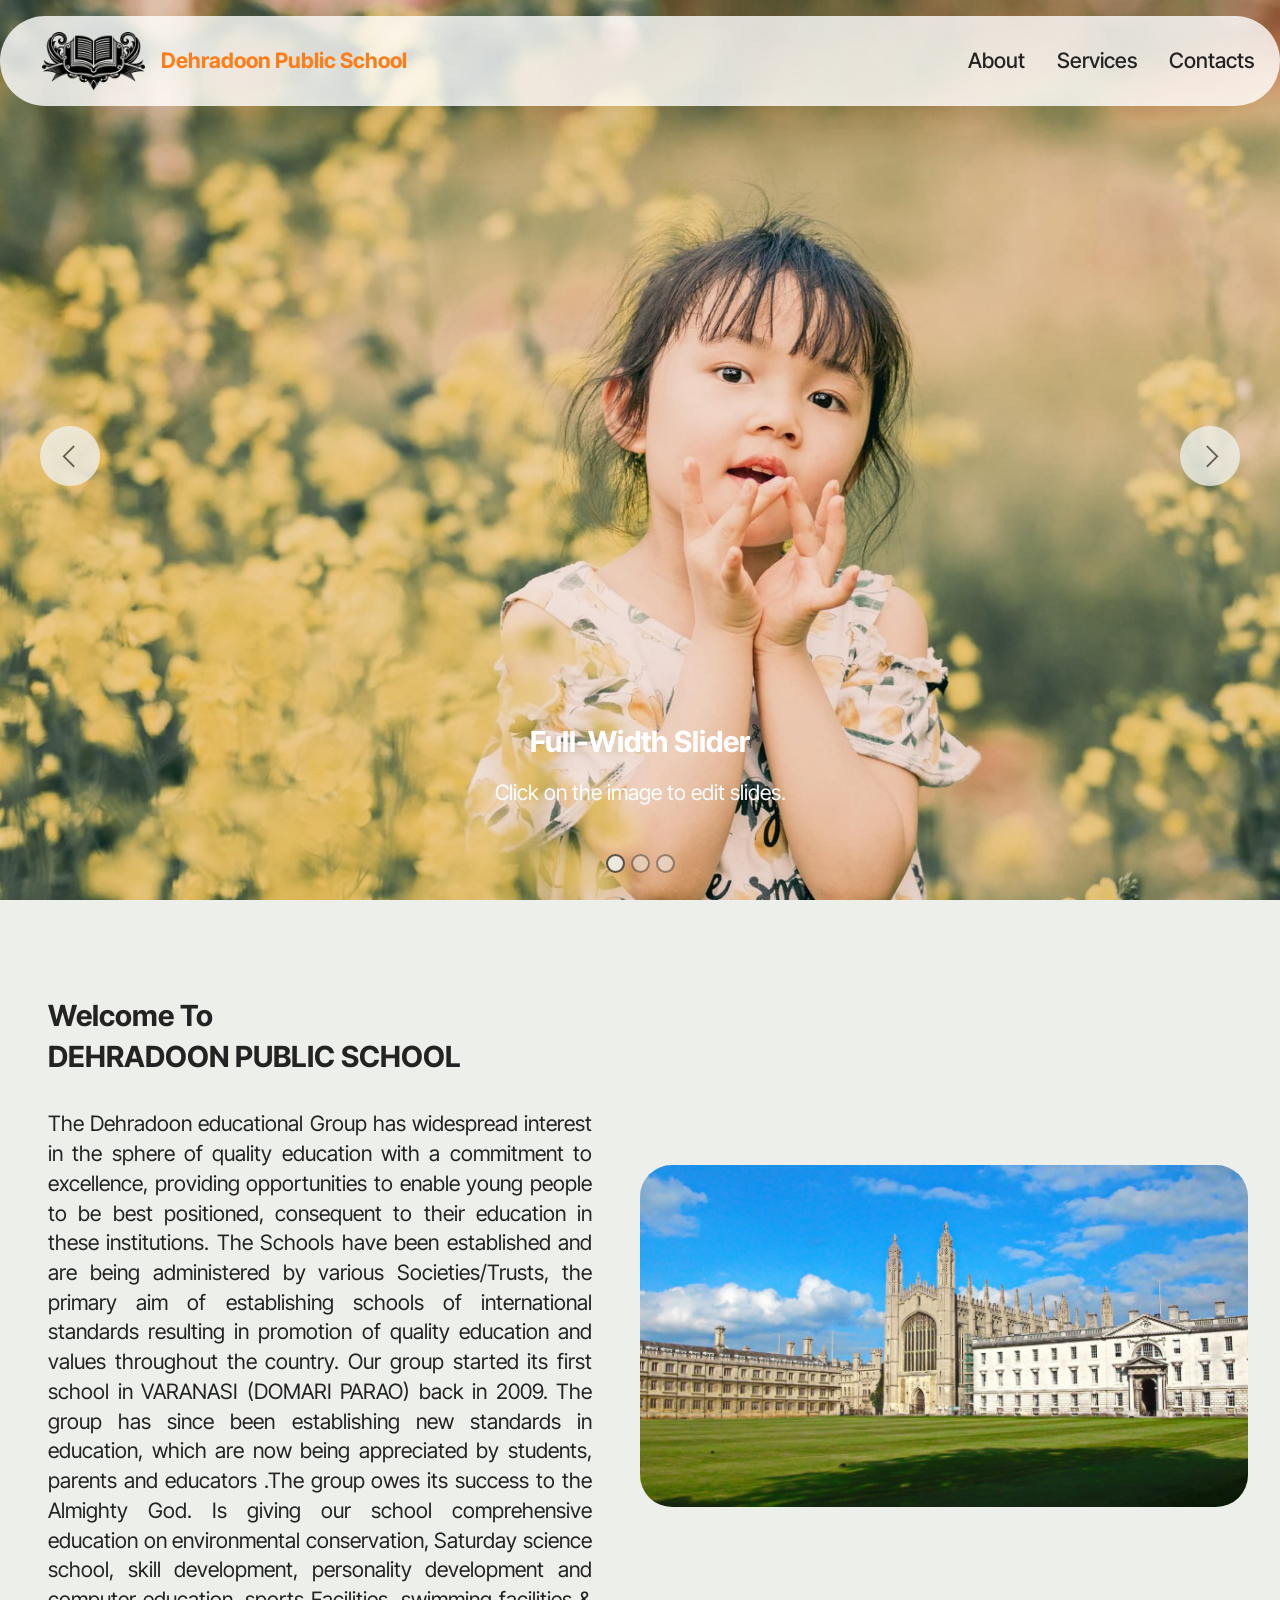
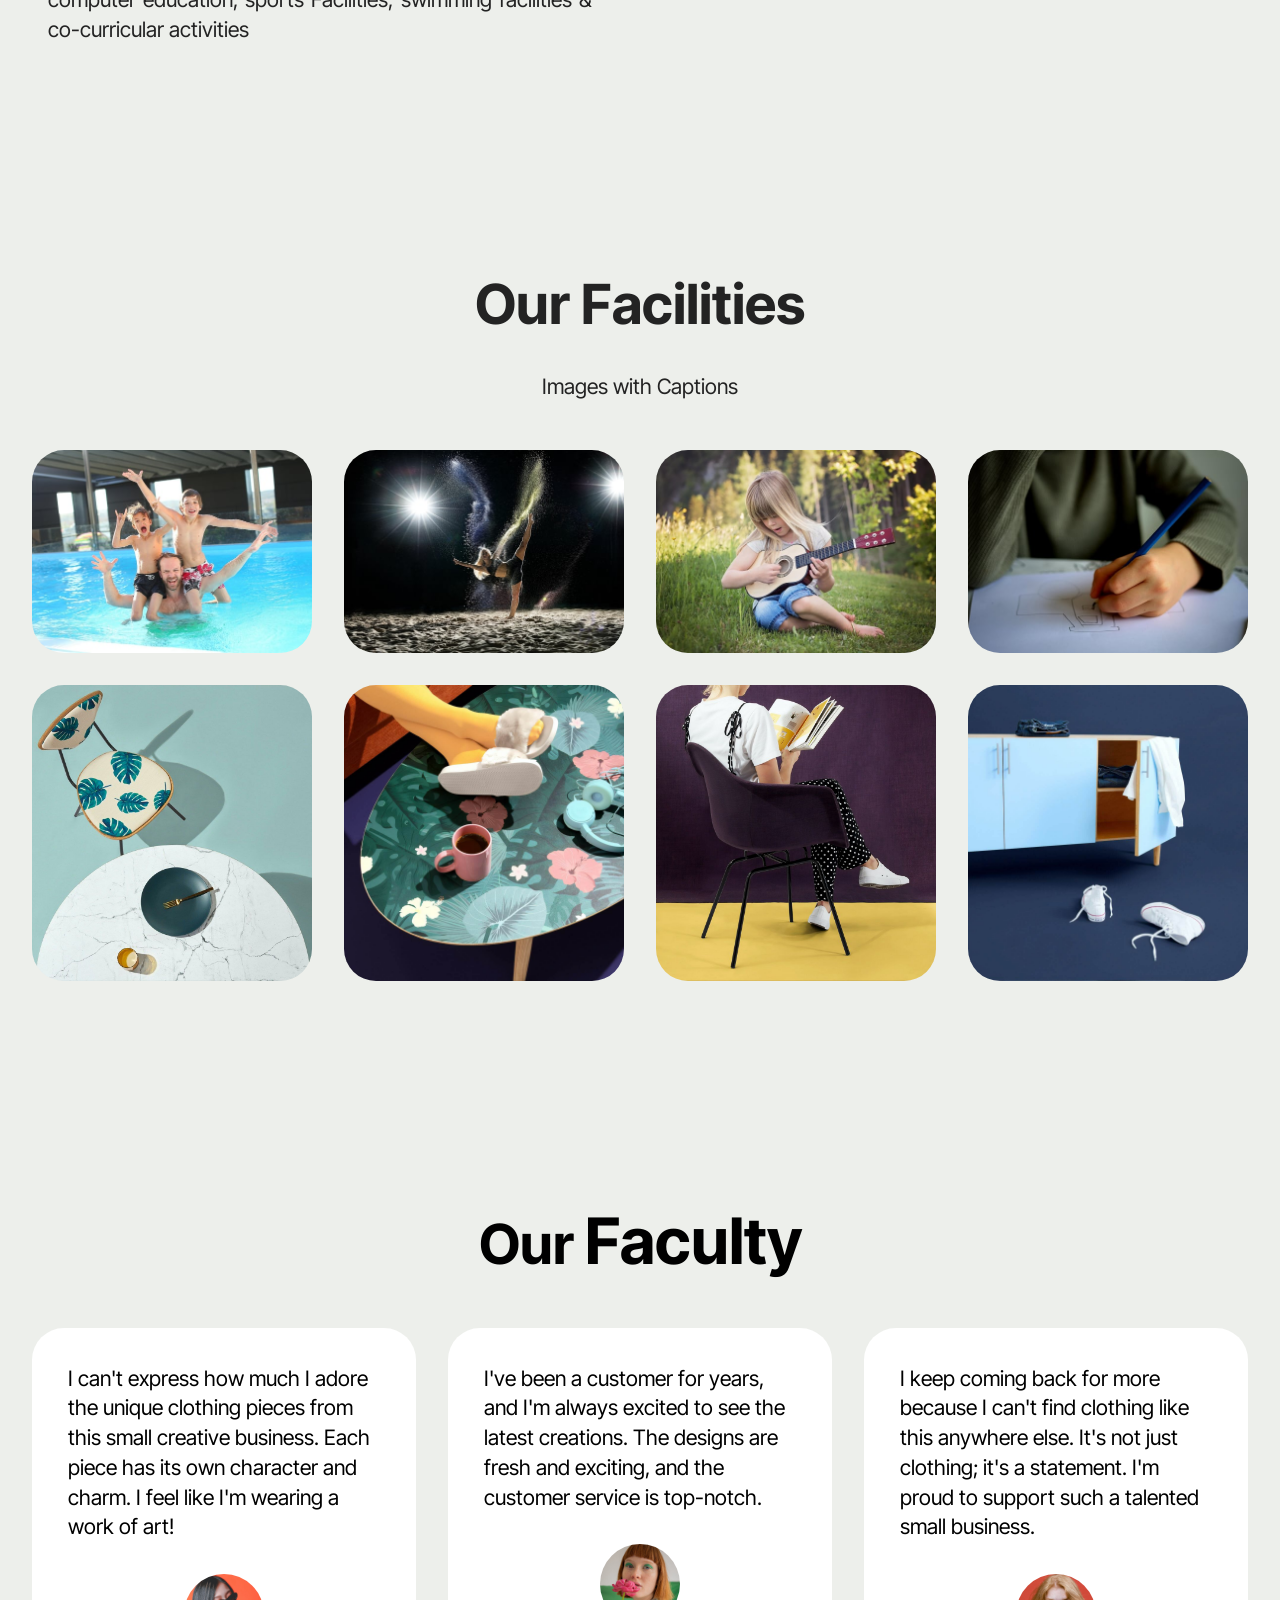
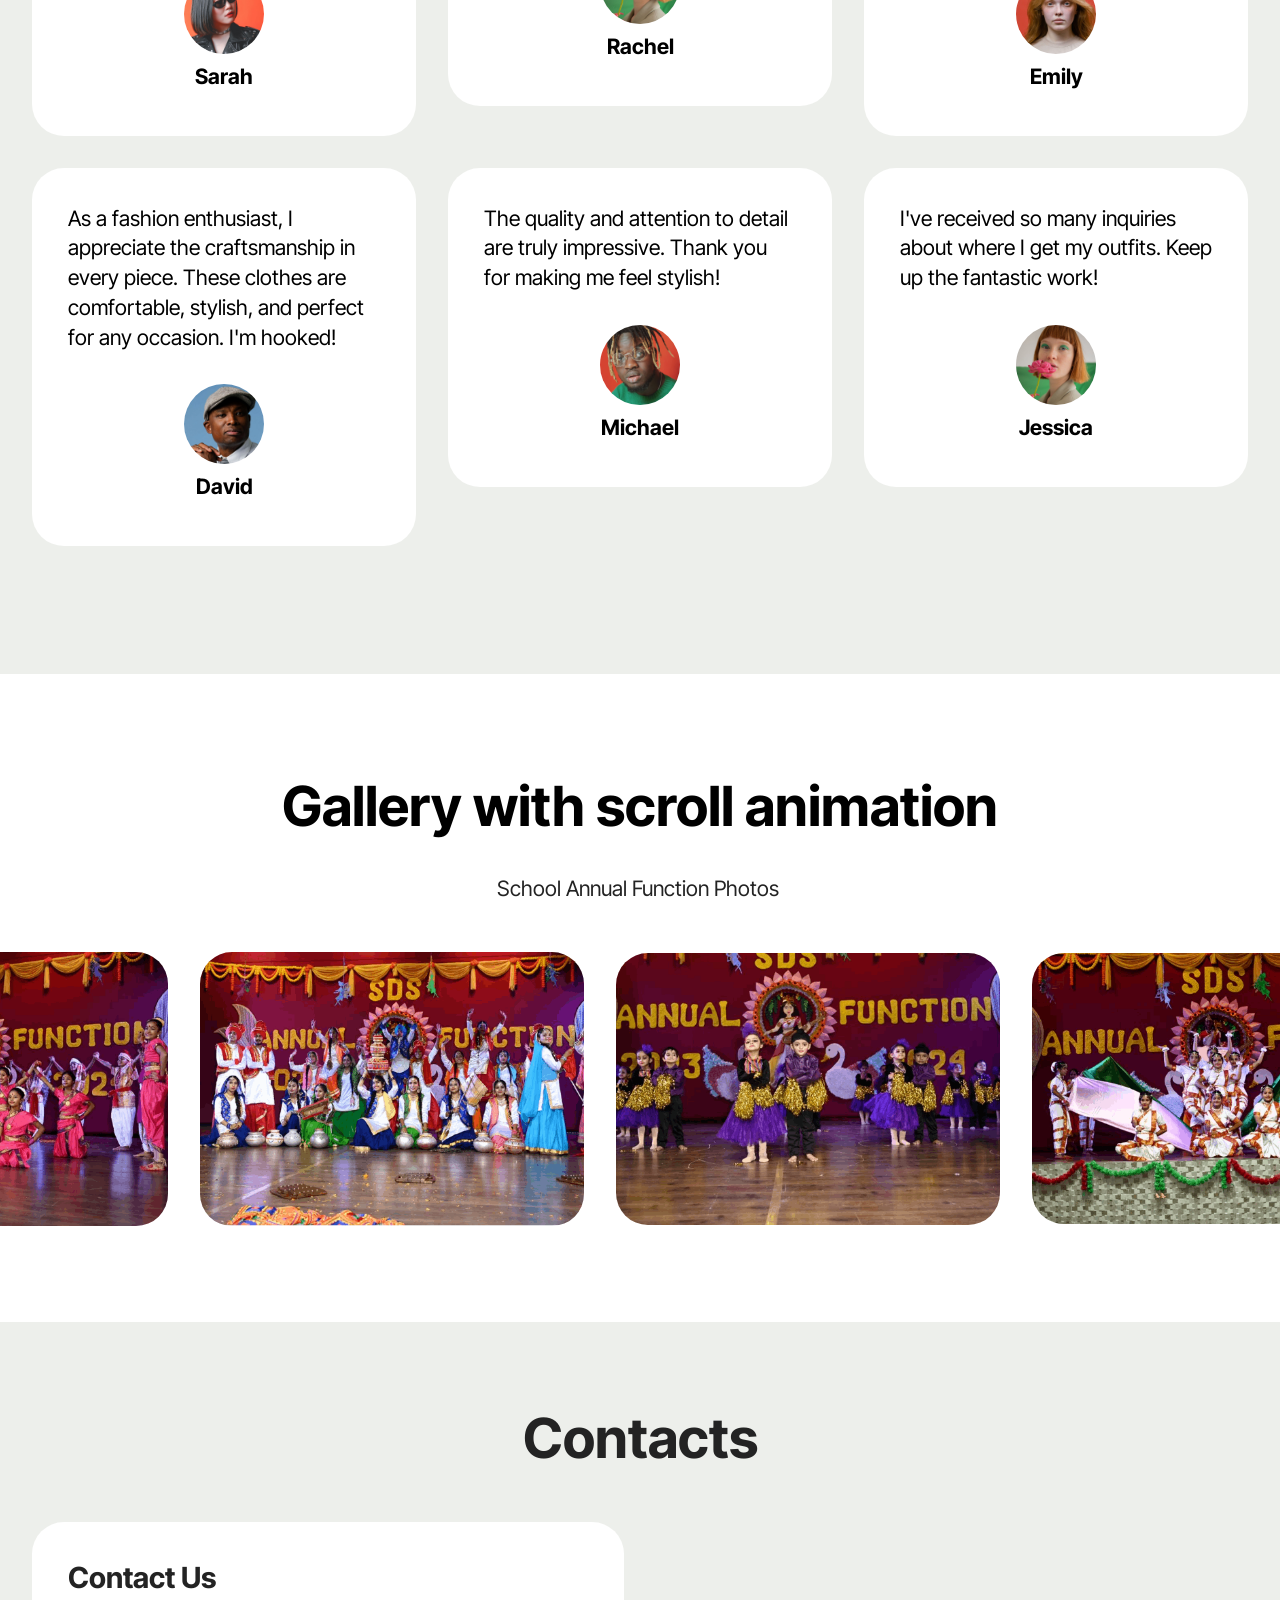
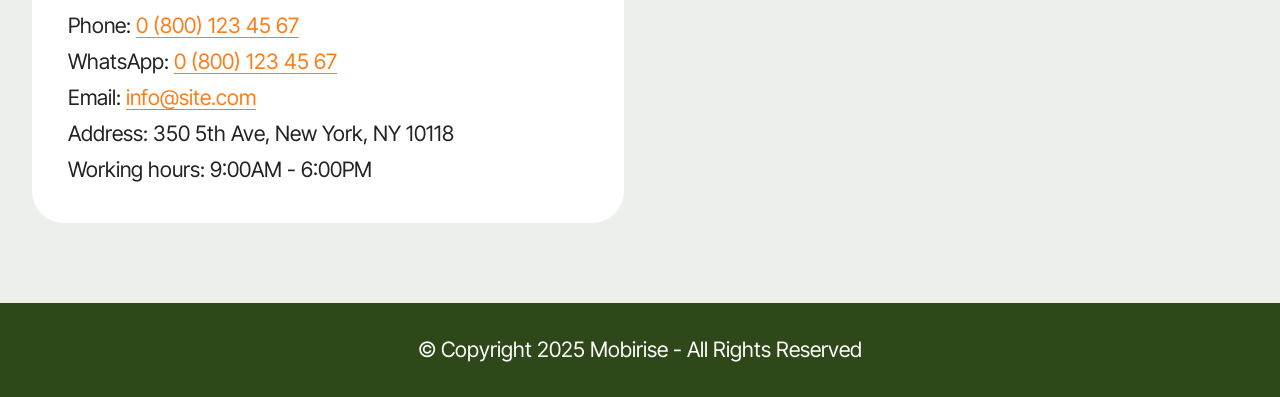
==== index.html @ c1072864 "Add files via upload" ====
<!DOCTYPE html>
<html  >
<head>
  <!-- Site made with Mobirise Website Builder v6.1.12, https://mobirise.com -->
  <meta charset="UTF-8">
  <meta http-equiv="X-UA-Compatible" content="IE=edge">
  <meta name="generator" content="Mobirise v6.1.12, mobirise.com">
  <meta name="viewport" content="width=device-width, initial-scale=1, minimum-scale=1">
  <link rel="shortcut icon" href="assets/images/mbr-115x64.png" type="image/x-icon">
  <meta name="description" content="">
  
  
  <title>Home</title>
  <link rel="stylesheet" href="assets/web/assets/mobirise-icons2/mobirise2.css">
  <link rel="stylesheet" href="assets/bootstrap/css/bootstrap.min.css">
  <link rel="stylesheet" href="assets/animatecss/animate.css">
  <link rel="stylesheet" href="assets/dropdown/css/style.css">
  <link rel="stylesheet" href="assets/theme/css/style.css">
  <link rel="preload" href="https://fonts.googleapis.com/css?family=Inter+Tight:100,200,300,400,500,600,700,800,900,100i,200i,300i,400i,500i,600i,700i,800i,900i&display=swap" as="style" onload="this.onload=null;this.rel='stylesheet'">
  <noscript><link rel="stylesheet" href="https://fonts.googleapis.com/css?family=Inter+Tight:100,200,300,400,500,600,700,800,900,100i,200i,300i,400i,500i,600i,700i,800i,900i&display=swap"></noscript>
  <link rel="preload" as="style" href="assets/mobirise/css/mbr-additional.css?v=850wGC"><link rel="stylesheet" href="assets/mobirise/css/mbr-additional.css?v=850wGC" type="text/css">

  
  
  
</head>
<body>
  
  <section data-bs-version="5.1" class="menu menu1 cid-vaHa6yEOk9" once="menu" id="menu01-2k">
	

	<nav class="navbar navbar-dropdown navbar-fixed-top navbar-expand-lg">
		<div class="container">
			<div class="navbar-brand">
				<span class="navbar-logo">
					<a href="https://mobiri.se">
						<img src="assets/images/mbr-115x64.png" alt="Mobirise Website Builder" style="height: 3.6rem;">
					</a>
				</span>
				<span class="navbar-caption-wrap"><a class="navbar-caption text-primary display-4" href="https://mobiri.se">Dehradoon Public School</a></span>
			</div>
			<button class="navbar-toggler" type="button" data-toggle="collapse" data-bs-toggle="collapse" data-target="#navbarSupportedContent" data-bs-target="#navbarSupportedContent" aria-controls="navbarNavAltMarkup" aria-expanded="false" aria-label="Toggle navigation">
				<div class="hamburger">
					<span></span>
					<span></span>
					<span></span>
					<span></span>
				</div>
			</button>
			<div class="collapse navbar-collapse" id="navbarSupportedContent">
				<ul class="navbar-nav nav-dropdown nav-right" data-app-modern-menu="true">
					<li class="nav-item">
						<a class="nav-link link text-black display-4" href="https://mobiri.se">About</a>
					</li>
					<li class="nav-item">
						<a class="nav-link link text-black display-4" href="https://mobiri.se" aria-expanded="false">Services</a>
					</li>
					<li class="nav-item">
						<a class="nav-link link text-black display-4" href="https://mobiri.se">Contacts</a>
					</li>
				</ul>
				
				
			</div>
		</div>
	</nav>
</section>

<section data-bs-version="5.1" class="slider3 cid-vaCoob6Gnr mbr-fullscreen" id="slider03-25">
    
    <div class="carousel slide carousel-fade" id="vaHg9RVauc" data-ride="carousel" data-bs-ride="carousel" data-interval="3000" data-bs-interval="3000">
        <ol class="carousel-indicators">
            <li data-slide-to="0" data-bs-slide-to="0" class="active" data-target="#vaHg9RVauc" data-bs-target="#vaHg9RVauc"></li>
            <li data-slide-to="1" data-bs-slide-to="1" data-target="#vaHg9RVauc" data-bs-target="#vaHg9RVauc"></li>
            <li data-slide-to="2" data-bs-slide-to="2" data-target="#vaHg9RVauc" data-bs-target="#vaHg9RVauc"></li>
        </ol>
        <div class="carousel-inner">
            <div class="carousel-item slider-image item active">
                <div class="item-wrapper">
                    <img class="d-block w-100" src="assets/images/mbr-1800x1200.jpg" alt="Mobirise Website Builder">
                    
                    <div class="carousel-caption">
                        <h5 class="mbr-section-subtitle mbr-fonts-style mb-3 display-5">
                            <strong>Full-Width Slider</strong>
                        </h5>
                        <p class="mbr-section-text mbr-fonts-style mb-4 display-7">Click on the image to edit slides.</p>
                             
                    </div>
                </div>
            </div>
            <div class="carousel-item slider-image item">
                <div class="item-wrapper">
                    <img class="d-block w-100" src="assets/images/mbr-1-1920x1280.jpg" alt="Mobirise Website Builder">
                    
                    <div class="carousel-caption">
                        <h5 class="mbr-section-subtitle mbr-fonts-style mb-3 display-5">
                            <strong>Full-Width Slider</strong>
                        </h5>
                        <p class="mbr-section-text mbr-fonts-style mb-4 display-7">Click on the image to edit slides.</p>
                             
                    </div>
                </div>
            </div>
            <div class="carousel-item slider-image item">
                <div class="item-wrapper">
                    <img class="d-block w-100" src="assets/images/mbr-1800x1202.jpg" alt="Mobirise Website Builder">
                    
                    <div class="carousel-caption">
                        <h5 class="mbr-section-subtitle mbr-fonts-style mb-3 display-5">
                            <strong>Full-Width Slider</strong>
                        </h5>
                        <p class="mbr-section-text mbr-fonts-style mb-4 display-7">Click on the image to edit slides.</p>
                             
                    </div>
                </div>
            </div>
        </div>
        <a class="carousel-control carousel-control-prev" role="button" data-slide="prev" data-bs-slide="prev" href="#vaHg9RVauc">
            <span class="mobi-mbri mobi-mbri-arrow-prev" aria-hidden="true"></span>
            <span class="sr-only visually-hidden">Previous</span>
        </a>
        <a class="carousel-control carousel-control-next" role="button" data-slide="next" data-bs-slide="next" href="#vaHg9RVauc">
            <span class="mobi-mbri mobi-mbri-arrow-next" aria-hidden="true"></span>
            <span class="sr-only visually-hidden">Next</span>
        </a>
    </div>
</section>

<section data-bs-version="5.1" class="features12 cid-vaCf3gesr4" id="features12-1v">

    

    
    
    <div class="container">
        <div class="m-0 row align-items-center">
            <div class="col-12 col-lg">
                <div class="card-wrapper">
                    <div class="card-box">
                        <h2 class="card-title mbr-fonts-style mb-4 display-5"><strong>Welcome To</strong><br><strong> DEHRADOON PUBLIC SCHOOL</strong></h2>
                        <p class="mbr-text mbr-fonts-style mb-4 display-7">The Dehradoon educational Group has widespread interest in the sphere of quality education with a commitment to excellence, providing opportunities to enable young people to be best positioned, consequent to their education in these institutions. The Schools have been established and are being administered by various Societies/Trusts, the primary aim of establishing schools of international standards resulting in promotion of quality education and values throughout the country. Our group started its first school in VARANASI (DOMARI PARAO) back in 2009. The group has since been establishing new standards in education, which are now being appreciated by students, parents  and educators .The group owes its success to the Almighty God.  Is giving our school   comprehensive education on environmental conservation, Saturday science school, skill development,  personality development and computer education, sports Facilities, swimming facilities &amp; co-curricular activities</p>
                        
                        
                    </div>
                </div>
            </div>
            <div class="p-0 col-12 col-lg-6 md-pb">
                <div class="image-wrapper">
                    <img src="assets/images/mbr-1288x724.jpg" alt="Mobirise Website Builder">
                </div>
            </div>
        </div>
    </div>
</section>

<section data-bs-version="5.1" class="gallery1 mbr-gallery cid-vaCfjERCSU" id="gallery01-1w">
    
    

    <div class="container-fluid">
        <div class="row justify-content-center">
            <div class="col-12 content-head">
                <div class="mb-5">
                    <h3 class="mbr-section-title mbr-fonts-style align-center m-0 display-2"><strong>Our Facilities</strong></h3>
                    <h4 class="mbr-section-subtitle mbr-fonts-style align-center mb-0 mt-4 display-7">Images with Captions</h4>
                </div>
            </div>
        </div>
        
        <div class="row mbr-gallery">
            <div class="col-12 col-md-6 col-lg-3 item gallery-image">
                <div class="item-wrapper mb-3" data-toggle="modal" data-bs-toggle="modal" data-target="#vaHg9TqBUn-modal" data-bs-target="#vaHg9TqBUn-modal">
                    <img class="w-100" src="assets/images/mbr-614x409.jpg" alt="Mobirise Website Builder" data-slide-to="0" data-bs-slide-to="0" data-target="#lb-vaHg9TqBUn" data-bs-target="#lb-vaHg9TqBUn">
                    <div class="icon-wrapper">
                        <span class="mobi-mbri mobi-mbri-search mbr-iconfont mbr-iconfont-btn"></span>
                    </div>
                </div>
                
            </div>
            <div class="col-12 col-md-6 col-lg-3 item gallery-image">
                <div class="item-wrapper mb-3" data-toggle="modal" data-bs-toggle="modal" data-target="#vaHg9TqBUn-modal" data-bs-target="#vaHg9TqBUn-modal">
                    <img class="w-100" src="assets/images/mbr-1-614x409.jpg" alt="Mobirise Website Builder" data-slide-to="1" data-bs-slide-to="1" data-target="#lb-vaHg9TqBUn" data-bs-target="#lb-vaHg9TqBUn">
                    <div class="icon-wrapper">
                        <span class="mobi-mbri mobi-mbri-search mbr-iconfont mbr-iconfont-btn"></span>
                    </div>
                </div>
                
            </div>
            <div class="col-12 col-md-6 col-lg-3 item gallery-image">
                <div class="item-wrapper mb-3" data-toggle="modal" data-bs-toggle="modal" data-target="#vaHg9TqBUn-modal" data-bs-target="#vaHg9TqBUn-modal">
                    <img class="w-100" src="assets/images/mbr-614x410.jpg" alt="Mobirise Website Builder" data-slide-to="2" data-bs-slide-to="2" data-target="#lb-vaHg9TqBUn" data-bs-target="#lb-vaHg9TqBUn">
                    <div class="icon-wrapper">
                        <span class="mobi-mbri mobi-mbri-search mbr-iconfont mbr-iconfont-btn"></span>
                    </div>
                </div>
                
            </div>
            <div class="col-12 col-md-6 col-lg-3 item gallery-image">
                <div class="item-wrapper mb-3" data-toggle="modal" data-bs-toggle="modal" data-target="#vaHg9TqBUn-modal" data-bs-target="#vaHg9TqBUn-modal">
                    <img class="w-100" src="assets/images/mbr-2-614x409.jpg" alt="Mobirise Website Builder" data-slide-to="3" data-bs-slide-to="3" data-target="#lb-vaHg9TqBUn" data-bs-target="#lb-vaHg9TqBUn">
                    <div class="icon-wrapper">
                        <span class="mobi-mbri mobi-mbri-search mbr-iconfont mbr-iconfont-btn"></span>
                    </div>
                </div>
                
            </div>
            <div class="col-12 col-md-6 col-lg-3 item gallery-image">
                <div class="item-wrapper mb-3" data-toggle="modal" data-bs-toggle="modal" data-target="#vaHg9TqBUn-modal" data-bs-target="#vaHg9TqBUn-modal">
                    <img class="w-100" src="assets/images/gallery10.jpg" alt="Mobirise Website Builder" data-slide-to="4" data-bs-slide-to="4" data-target="#lb-vaHg9TqBUn" data-bs-target="#lb-vaHg9TqBUn">
                    <div class="icon-wrapper">
                        <span class="mobi-mbri mobi-mbri-search mbr-iconfont mbr-iconfont-btn"></span>
                    </div>
                </div>
                
            </div>
            <div class="col-12 col-md-6 col-lg-3 item gallery-image">
                <div class="item-wrapper mb-3" data-toggle="modal" data-bs-toggle="modal" data-target="#vaHg9TqBUn-modal" data-bs-target="#vaHg9TqBUn-modal">
                    <img class="w-100" src="assets/images/gallery05.jpg" alt="Mobirise Website Builder" data-slide-to="5" data-bs-slide-to="5" data-target="#lb-vaHg9TqBUn" data-bs-target="#lb-vaHg9TqBUn">
                    <div class="icon-wrapper">
                        <span class="mobi-mbri mobi-mbri-search mbr-iconfont mbr-iconfont-btn"></span>
                    </div>
                </div>
                
            </div>
            <div class="col-12 col-md-6 col-lg-3 item gallery-image">
                <div class="item-wrapper mb-3" data-toggle="modal" data-bs-toggle="modal" data-target="#vaHg9TqBUn-modal" data-bs-target="#vaHg9TqBUn-modal">
                    <img class="w-100" src="assets/images/gallery06.jpg" alt="Mobirise Website Builder" data-slide-to="6" data-bs-slide-to="6" data-target="#lb-vaHg9TqBUn" data-bs-target="#lb-vaHg9TqBUn">
                    <div class="icon-wrapper">
                        <span class="mobi-mbri mobi-mbri-search mbr-iconfont mbr-iconfont-btn"></span>
                    </div>
                </div>
                
            </div>
            <div class="col-12 col-md-6 col-lg-3 item gallery-image">
                <div class="item-wrapper mb-3" data-toggle="modal" data-bs-toggle="modal" data-target="#vaHg9TqBUn-modal" data-bs-target="#vaHg9TqBUn-modal">
                    <img class="w-100" src="assets/images/gallery07.jpg" alt="Mobirise Website Builder" data-slide-to="7" data-bs-slide-to="7" data-target="#lb-vaHg9TqBUn" data-bs-target="#lb-vaHg9TqBUn">
                    <div class="icon-wrapper">
                        <span class="mobi-mbri mobi-mbri-search mbr-iconfont mbr-iconfont-btn"></span>
                    </div>
                </div>
                
            </div>
        </div>

        <div class="modal mbr-slider" tabindex="-1" role="dialog" aria-hidden="true" id="vaHg9TqBUn-modal">
            <div class="modal-dialog" role="document">
                <div class="modal-content">
                    <div class="modal-body">
                        <div class="carousel slide" data-pause="false" data-bs-pause="false" id="lb-vaHg9TqBUn" data-interval="5000" data-bs-interval="5000">
                            <div class="carousel-inner">
                                <div class="carousel-item active">
                                    <img class="d-block w-100" src="assets/images/mbr-614x409.jpg" alt="Mobirise Website Builder">
                                </div>
                                <div class="carousel-item">
                                    <img class="d-block w-100" src="assets/images/mbr-1-614x409.jpg" alt="Mobirise Website Builder">
                                </div>
                                <div class="carousel-item">
                                    <img class="d-block w-100" src="assets/images/mbr-614x410.jpg" alt="Mobirise Website Builder">
                                </div>
                                <div class="carousel-item">
                                    <img class="d-block w-100" src="assets/images/mbr-2-614x409.jpg" alt="Mobirise Website Builder">
                                </div>
                                <div class="carousel-item">
                                    <img class="d-block w-100" src="assets/images/gallery10.jpg" alt="Mobirise Website Builder">
                                </div>
                                <div class="carousel-item">
                                    <img class="d-block w-100" src="assets/images/gallery05.jpg" alt="Mobirise Website Builder">
                                </div>
                                <div class="carousel-item">
                                    <img class="d-block w-100" src="assets/images/gallery06.jpg" alt="Mobirise Website Builder">
                                </div>
                                <div class="carousel-item">
                                    <img class="d-block w-100" src="assets/images/gallery07.jpg" alt="Mobirise Website Builder">
                                </div>
                            </div>
                            <ol class="carousel-indicators">
                                <li data-slide-to="0" data-bs-slide-to="0" class="active" data-target="#lb-vaHg9TqBUn" data-bs-target="#lb-vaHg9TqBUn"></li>
                                <li data-slide-to="1" data-bs-slide-to="1" data-target="#lb-vaHg9TqBUn" data-bs-target="#lb-vaHg9TqBUn"></li>
                                <li data-slide-to="2" data-bs-slide-to="2" data-target="#lb-vaHg9TqBUn" data-bs-target="#lb-vaHg9TqBUn"></li>
                                <li data-slide-to="3" data-bs-slide-to="3" data-target="#lb-vaHg9TqBUn" data-bs-target="#lb-vaHg9TqBUn"></li>
                                <li data-slide-to="4" data-bs-slide-to="4" data-target="#lb-vaHg9TqBUn" data-bs-target="#lb-vaHg9TqBUn"></li>
                                <li data-slide-to="5" data-bs-slide-to="5" data-target="#lb-vaHg9TqBUn" data-bs-target="#lb-vaHg9TqBUn"></li>
                                <li data-slide-to="6" data-bs-slide-to="6" data-target="#lb-vaHg9TqBUn" data-bs-target="#lb-vaHg9TqBUn"></li>
                                <li data-slide-to="7" data-bs-slide-to="7" data-target="#lb-vaHg9TqBUn" data-bs-target="#lb-vaHg9TqBUn"></li>
                            </ol>
                            <a role="button" href="" class="close" data-dismiss="modal" data-bs-dismiss="modal" aria-label="Close">
                            </a>
                            <a class="carousel-control-prev carousel-control" role="button" data-slide="prev" data-bs-slide="prev" href="#lb-vaHg9TqBUn">
                                <span class="mobi-mbri mobi-mbri-arrow-prev" aria-hidden="true"></span>
                                <span class="sr-only visually-hidden">Previous</span>
                            </a>
                            <a class="carousel-control-next carousel-control" role="button" data-slide="next" data-bs-slide="next" href="#lb-vaHg9TqBUn">
                                <span class="mobi-mbri mobi-mbri-arrow-next" aria-hidden="true"></span>
                                <span class="sr-only visually-hidden">Next</span>
                            </a>
                        </div>
                    </div>
                </div>
            </div>
        </div>
    </div>
</section>

<section data-bs-version="5.1" class="people04 cid-vaClK2oH2T" id="people04-23">
	
	
	<div class="container">
		<div class="row mb-5 justify-content-center">
			<div class="col-12 mb-0 content-head">
				<h3 class="mbr-section-title mbr-fonts-style align-center mb-0 display-2">
					<strong>Our&nbsp;</strong><strong style="font-size: 4rem;">Faculty</strong></h3>
				
			</div>
		</div>
		<div class="row mbr-masonry" data-masonry="{&quot;percentPosition&quot;: true }">
			<div class="item features-without-image col-12 col-md-6 col-lg-4 active">
				<div class="item-wrapper">
					<div class="card-box align-left">
						<p class="card-text mbr-fonts-style display-7">
							I can't express how much I adore the unique clothing pieces from this small creative
							business. Each piece has its own character and charm. I feel like I'm wearing a work of art!
						</p>
						<div class="img-wrapper mt-4 mb-2">
							<img src="assets/images/team1.jpg" alt="" data-slide-to="0" data-bs-slide-to="0">
						</div>
						<h5 class="card-title mbr-fonts-style display-7">
							<strong>Sarah</strong>
						</h5>
					</div>
				</div>
			</div>
			<div class="item features-without-image col-12 col-md-6 col-lg-4">
				<div class="item-wrapper">
					<div class="card-box align-left">
						<p class="card-text mbr-fonts-style display-7">
							I've been a customer for years, and I'm always excited to see the latest creations. The
							designs are fresh and exciting, and the customer service is top-notch.
						</p>
						<div class="img-wrapper mt-4 mb-2">
							<img src="assets/images/team2.jpg" data-slide-to="1" data-bs-slide-to="1" alt="">
						</div>
						<h5 class="card-title mbr-fonts-style display-7">
							<strong>Rachel</strong>
						</h5>
					</div>
				</div>
			</div>
			<div class="item features-without-image col-12 col-md-6 col-lg-4">
				<div class="item-wrapper">
					<div class="card-box align-left">
						<p class="card-text mbr-fonts-style display-7">
							I keep coming back for more because I can't find clothing like this anywhere else. It's not
							just clothing; it's a statement. I'm proud to support such a talented small business.
						</p>
						<div class="img-wrapper mt-4 mb-2">
							<img src="assets/images/team4.jpg" data-slide-to="2" data-bs-slide-to="2" alt="">
						</div>
						<h5 class="card-title mbr-fonts-style display-7">
							<strong>Emily</strong>
						</h5>
					</div>
				</div>
			</div>
			<div class="item features-without-image col-12 col-md-6 col-lg-4">
				<div class="item-wrapper">
					<div class="card-box align-left">
						<p class="card-text mbr-fonts-style display-7">
							As a fashion enthusiast, I appreciate the craftsmanship in every piece. These clothes are
							comfortable, stylish, and perfect for any occasion. I'm hooked!
						</p>
						<div class="img-wrapper mt-4 mb-2">
							<img src="assets/images/team3.jpg" data-slide-to="3" data-bs-slide-to="3" alt="">
						</div>
						<h5 class="card-title mbr-fonts-style display-7">
							<strong>David</strong>
						</h5>
					</div>
				</div>
			</div>
			<div class="item features-without-image col-12 col-md-6 col-lg-4">
				<div class="item-wrapper">
					<div class="card-box align-left">
						<p class="card-text mbr-fonts-style display-7">
							The quality and attention to detail are truly impressive. Thank you for making me feel stylish!
						</p>
						<div class="img-wrapper mt-4 mb-2">
							<img src="assets/images/team6.jpg" data-slide-to="4" data-bs-slide-to="4" alt="">
						</div>
						<h5 class="card-title mbr-fonts-style display-7">
							<strong>Michael</strong>
						</h5>
					</div>
				</div>
			</div>
			<div class="item features-without-image col-12 col-md-6 col-lg-4">
				<div class="item-wrapper">
					<div class="card-box align-left">
						<p class="card-text mbr-fonts-style display-7">
							I've received so many inquiries about where I get my outfits. Keep up the fantastic work!
						</p>
						<div class="img-wrapper mt-4 mb-2">
							<img src="assets/images/team2.jpg" data-slide-to="5" data-bs-slide-to="5" alt="">
						</div>
						<h5 class="card-title mbr-fonts-style display-7">
							<strong>Jessica</strong>
						</h5>
					</div>
				</div>
			</div>
		</div>
	</div>
</section>

<section data-bs-version="5.1" class="gallery07 cid-vaCfoh835l" id="gallery07-1x">
  
  
  <div class="container-fluid gallery-wrapper">
    <div class="row justify-content-center">
      <div class="col-12 content-head">
        <div class="mbr-section-head mb-5">
          <h4 class="mbr-section-title mbr-fonts-style align-center mb-0 display-2">
            <strong>Gallery with scroll animation</strong>
          </h4>
          <h5 class="mbr-section-subtitle mbr-fonts-style align-center mb-0 mt-4 display-7">
            School Annual Function Photos&nbsp;</h5>
        </div>
      </div>
    </div>
    <div class="grid-container">
      <div class="grid-container-3 moving-left" style="transform: translate3d(-200px, 0px, 0px);">
        <div class="grid-item">
          <img src="assets/images/im2-566x403.png" alt="Mobirise Website Builder">
        </div>
        <div class="grid-item">
          <img src="assets/images/im3-565x404.png" alt="Mobirise Website Builder">
        </div>
        <div class="grid-item">
          <img src="assets/images/im5-558x396.png" alt="Mobirise Website Builder">
        </div>
        <div class="grid-item">
          <img src="assets/images/im6-565x399.png" alt="Mobirise Website Builder">
        </div>
      </div>
    </div>
  </div>
</section>

<section data-bs-version="5.1" class="contacts02 map1 cid-vaCfZljcIQ" id="contacts02-1y">

    

    
    <div class="container">
        <div class="row justify-content-center">
            <div class="col-12 content-head">
                <div class="mbr-section-head mb-5">
                    <h3 class="mbr-section-title mbr-fonts-style align-center mb-0 display-2">
                        <strong>Contacts</strong>
                    </h3>
                    
                </div>
            </div>
        </div>
        <div class="row justify-content-center">
            <div class="card col-12 col-md-12 col-lg-6">
                <div class="card-wrapper">
                    <div class="text-wrapper">
                        <h5 class="cardTitle mbr-fonts-style mb-2 display-5">
                            <strong>Contact Us</strong>
                        </h5>
                        <ul class="list mbr-fonts-style display-7">
                            <li class="mbr-text item-wrap">Phone: <a href="tel:+12345678910" class="text-primary">0 (800) 123 45
                                    67</a></li>
                            <li class="mbr-text item-wrap">WhatsApp: <a href="tel:+12345678910" class="text-primary">0 (800) 123
                                    45 67</a></li>
                            <li class="mbr-text item-wrap">Email: <a href="mailto:info@site.com" class="text-primary">info@site.com</a></li>
                            <li class="mbr-text item-wrap">Address: 350 5th Ave, New York, NY 10118</li>
                            <li class="mbr-text item-wrap">Working hours: 9:00AM - 6:00PM</li>
                        </ul>
                    </div>
                </div>
            </div>
            <div class="map-wrapper col-md-12 col-lg-6">
                <div class="google-map"><iframe frameborder="0" style="border:0" src="https://www.google.com/maps/embed?pb=!1m14!1m8!1m3!1d6045.3003145248895!2d-73.9884657!3d40.7477229!3m2!1i1024!2i768!4f13.1!3m3!1m2!1s0x89c259a9ac1f1b85%3A0x7e33d1c0e7af3be4!2zMzUwIDV0aCBBdmUsIE5ldyBZb3JrLCBOWSAxMDExOCwg0KHQqNCQ!5e0!3m2!1sru!2sru!4v1689597362021!5m2!1sen!2sen" allowfullscreen=""></iframe></div>
            </div>
        </div>
    </div>
</section>

<section data-bs-version="5.1" class="footer4 cid-vaH8nAcNwQ" once="footers" id="footer04-2i">

    

    

    <div class="container">
        <div class="media-container-row align-center mbr-white">
            <div class="col-12">
                <p class="mbr-text mb-0 mbr-fonts-style display-7">
                    © Copyright 2025 Mobirise - All Rights Reserved
                </p>
            </div>
        </div>
    </div>

  </body>
</html>
---- assets/web/assets/mobirise-icons2/mobirise2.css ----
@font-face {
  font-family: 'Moririse2';
  font-display: swap;
  src:  url('mobirise2.eot?f2bix4');
  src:  url('mobirise2.eot?f2bix4#iefix') format('embedded-opentype'),
    url('mobirise2.woff2?f2bix4') format('woff2'),
    url('mobirise2.woff?f2bix4') format('woff'),
    url('mobirise2.ttf?f2bix4') format('truetype'),
    url('mobirise2.svg?f2bix4#mobirise2') format('svg');
  font-weight: normal;
  font-style: normal;
}

[class^="mobi-"], [class*=" mobi-"] {
  /* use !important to prevent issues with browser extensions that change fonts */
  font-family: 'Moririse2' !important;
  speak: none;
  font-style: normal;
  font-weight: normal;
  font-variant: normal;
  text-transform: none;
  line-height: 1;

  /* Better Font Rendering =========== */
  -webkit-font-smoothing: antialiased;
  -moz-osx-font-smoothing: grayscale;
}

.mobi-mbri-add-submenu:before {
  content: "\e900";
}
.mobi-mbri-alert:before {
  content: "\e901";
}
.mobi-mbri-align-center:before {
  content: "\e902";
}
.mobi-mbri-align-justify:before {
  content: "\e903";
}
.mobi-mbri-align-left:before {
  content: "\e904";
}
.mobi-mbri-align-right:before {
  content: "\e905";
}
.mobi-mbri-android:before {
  content: "\e906";
}
.mobi-mbri-apple:before {
  content: "\e907";
}
.mobi-mbri-arrow-down:before {
  content: "\e908";
}
.mobi-mbri-arrow-next:before {
  content: "\e909";
}
.mobi-mbri-arrow-prev:before {
  content: "\e90a";
}
.mobi-mbri-arrow-up:before {
  content: "\e90b";
}
.mobi-mbri-bold:before {
  content: "\e90c";
}
.mobi-mbri-bookmark:before {
  content: "\e90d";
}
.mobi-mbri-bootstrap:before {
  content: "\e90e";
}
.mobi-mbri-briefcase:before {
  content: "\e90f";
}
.mobi-mbri-browse:before {
  content: "\e910";
}
.mobi-mbri-bulleted-list:before {
  content: "\e911";
}
.mobi-mbri-calendar:before {
  content: "\e912";
}
.mobi-mbri-camera:before {
  content: "\e913";
}
.mobi-mbri-cart-add:before {
  content: "\e914";
}
.mobi-mbri-cart-full:before {
  content: "\e915";
}
.mobi-mbri-cash:before {
  content: "\e916";
}
.mobi-mbri-change-style:before {
  content: "\e917";
}
.mobi-mbri-chat:before {
  content: "\e918";
}
.mobi-mbri-clock:before {
  content: "\e919";
}
.mobi-mbri-close:before {
  content: "\e91a";
}
.mobi-mbri-cloud:before {
  content: "\e91b";
}
.mobi-mbri-code:before {
  content: "\e91c";
}
.mobi-mbri-contact-form:before {
  content: "\e91d";
}
.mobi-mbri-credit-card:before {
  content: "\e91e";
}
.mobi-mbri-cursor-click:before {
  content: "\e91f";
}
.mobi-mbri-cust-feedback:before {
  content: "\e920";
}
.mobi-mbri-database:before {
  content: "\e921";
}
.mobi-mbri-delivery:before {
  content: "\e922";
}
.mobi-mbri-desktop:before {
  content: "\e923";
}
.mobi-mbri-devices:before {
  content: "\e924";
}
.mobi-mbri-down:before {
  content: "\e925";
}
.mobi-mbri-download-2:before {
  content: "\e926";
}
.mobi-mbri-download:before {
  content: "\e927";
}
.mobi-mbri-drag-n-drop-2:before {
  content: "\e928";
}
.mobi-mbri-drag-n-drop:before {
  content: "\e929";
}
.mobi-mbri-edit-2:before {
  content: "\e92a";
}
.mobi-mbri-edit:before {
  content: "\e92b";
}
.mobi-mbri-error:before {
  content: "\e92c";
}
.mobi-mbri-extension:before {
  content: "\e92d";
}
.mobi-mbri-features:before {
  content: "\e92e";
}
.mobi-mbri-file:before {
  content: "\e92f";
}
.mobi-mbri-flag:before {
  content: "\e930";
}
.mobi-mbri-folder:before {
  content: "\e931";
}
.mobi-mbri-gift:before {
  content: "\e932";
}
.mobi-mbri-github:before {
  content: "\e933";
}
.mobi-mbri-globe-2:before {
  content: "\e934";
}
.mobi-mbri-globe:before {
  content: "\e935";
}
.mobi-mbri-growing-chart:before {
  content: "\e936";
}
.mobi-mbri-hearth:before {
  content: "\e937";
}
.mobi-mbri-help:before {
  content: "\e938";
}
.mobi-mbri-home:before {
  content: "\e939";
}
.mobi-mbri-hot-cup:before {
  content: "\e93a";
}
.mobi-mbri-idea:before {
  content: "\e93b";
}
.mobi-mbri-image-gallery:before {
  content: "\e93c";
}
.mobi-mbri-image-slider:before {
  content: "\e93d";
}
.mobi-mbri-info:before {
  content: "\e93e";
}
.mobi-mbri-italic:before {
  content: "\e93f";
}
.mobi-mbri-key:before {
  content: "\e940";
}
.mobi-mbri-laptop:before {
  content: "\e941";
}
.mobi-mbri-layers:before {
  content: "\e942";
}
.mobi-mbri-left-right:before {
  content: "\e943";
}
.mobi-mbri-left:before {
  content: "\e944";
}
.mobi-mbri-letter:before {
  content: "\e945";
}
.mobi-mbri-like:before {
  content: "\e946";
}
.mobi-mbri-link:before {
  content: "\e947";
}
.mobi-mbri-lock:before {
  content: "\e948";
}
.mobi-mbri-login:before {
  content: "\e949";
}
.mobi-mbri-logout:before {
  content: "\e94a";
}
.mobi-mbri-magic-stick:before {
  content: "\e94b";
}
.mobi-mbri-map-pin:before {
  content: "\e94c";
}
.mobi-mbri-menu:before {
  content: "\e94d";
}
.mobi-mbri-mobile-2:before {
  content: "\e94e";
}
.mobi-mbri-mobile-horizontal:before {
  content: "\e94f";
}
.mobi-mbri-mobile:before {
  content: "\e950";
}
.mobi-mbri-mobirise:before {
  content: "\e951";
}
.mobi-mbri-more-horizontal:before {
  content: "\e952";
}
.mobi-mbri-more-vertical:before {
  content: "\e953";
}
.mobi-mbri-music:before {
  content: "\e954";
}
.mobi-mbri-new-file:before {
  content: "\e955";
}
.mobi-mbri-numbered-list:before {
  content: "\e956";
}
.mobi-mbri-opened-folder:before {
  content: "\e957";
}
.mobi-mbri-pages:before {
  content: "\e958";
}
.mobi-mbri-paper-plane:before {
  content: "\e959";
}
.mobi-mbri-paperclip:before {
  content: "\e95a";
}
.mobi-mbri-phone:before {
  content: "\e95b";
}
.mobi-mbri-photo:before {
  content: "\e95c";
}
.mobi-mbri-photos:before {
  content: "\e95d";
}
.mobi-mbri-pin:before {
  content: "\e95e";
}
.mobi-mbri-play:before {
  content: "\e95f";
}
.mobi-mbri-plus:before {
  content: "\e960";
}
.mobi-mbri-preview:before {
  content: "\e961";
}
.mobi-mbri-print:before {
  content: "\e962";
}
.mobi-mbri-protect:before {
  content: "\e963";
}
.mobi-mbri-question:before {
  content: "\e964";
}
.mobi-mbri-quote-left:before {
  content: "\e965";
}
.mobi-mbri-quote-right:before {
  content: "\e966";
}
.mobi-mbri-redo:before {
  content: "\e967";
}
.mobi-mbri-refresh:before {
  content: "\e968";
}
.mobi-mbri-responsive-2:before {
  content: "\e969";
}
.mobi-mbri-responsive:before {
  content: "\e96a";
}
.mobi-mbri-right:before {
  content: "\e96b";
}
.mobi-mbri-rocket:before {
  content: "\e96c";
}
.mobi-mbri-sad-face:before {
  content: "\e96d";
}
.mobi-mbri-sale:before {
  content: "\e96e";
}
.mobi-mbri-save:before {
  content: "\e96f";
}
.mobi-mbri-search:before {
  content: "\e970";
}
.mobi-mbri-setting-2:before {
  content: "\e971";
}
.mobi-mbri-setting-3:before {
  content: "\e972";
}
.mobi-mbri-setting:before {
  content: "\e973";
}
.mobi-mbri-share:before {
  content: "\e974";
}
.mobi-mbri-shopping-bag:before {
  content: "\e975";
}
.mobi-mbri-shopping-basket:before {
  content: "\e976";
}
.mobi-mbri-shopping-cart:before {
  content: "\e977";
}
.mobi-mbri-sites:before {
  content: "\e978";
}
.mobi-mbri-smile-face:before {
  content: "\e979";
}
.mobi-mbri-speed:before {
  content: "\e97a";
}
.mobi-mbri-star:before {
  content: "\e97b";
}
.mobi-mbri-success:before {
  content: "\e97c";
}
.mobi-mbri-sun:before {
  content: "\e97d";
}
.mobi-mbri-sun2:before {
  content: "\e97e";
}
.mobi-mbri-tablet-vertical:before {
  content: "\e97f";
}
.mobi-mbri-tablet:before {
  content: "\e980";
}
.mobi-mbri-target:before {
  content: "\e981";
}
.mobi-mbri-timer:before {
  content: "\e982";
}
.mobi-mbri-to-ftp:before {
  content: "\e983";
}
.mobi-mbri-to-local-drive:before {
  content: "\e984";
}
.mobi-mbri-touch-swipe:before {
  content: "\e985";
}
.mobi-mbri-touch:before {
  content: "\e986";
}
.mobi-mbri-trash:before {
  content: "\e987";
}
.mobi-mbri-underline:before {
  content: "\e988";
}
.mobi-mbri-undo:before {
  content: "\e989";
}
.mobi-mbri-unlink:before {
  content: "\e98a";
}
.mobi-mbri-unlock:before {
  content: "\e98b";
}
.mobi-mbri-up-down:before {
  content: "\e98c";
}
.mobi-mbri-up:before {
  content: "\e98d";
}
.mobi-mbri-update:before {
  content: "\e98e";
}
.mobi-mbri-upload-2:before {
  content: "\e98f";
}
.mobi-mbri-upload:before {
  content: "\e990";
}
.mobi-mbri-user-2:before {
  content: "\e991";
}
.mobi-mbri-user:before {
  content: "\e992";
}
.mobi-mbri-users:before {
  content: "\e993";
}
.mobi-mbri-video-play:before {
  content: "\e994";
}
.mobi-mbri-video:before {
  content: "\e995";
}
.mobi-mbri-watch:before {
  content: "\e996";
}
.mobi-mbri-website-theme-2:before {
  content: "\e997";
}
.mobi-mbri-website-theme:before {
  content: "\e998";
}
.mobi-mbri-wifi:before {
  content: "\e999";
}
.mobi-mbri-windows:before {
  content: "\e99a";
}
.mobi-mbri-zoom-in:before {
  content: "\e99b";
}
.mobi-mbri-zoom-out:before {
  content: "\e99c";
}
---- assets/dropdown/css/style.css ----
.navbar-dropdown {
  left: 0;
  padding: 0;
  position: absolute;
  right: 0;
  top: 0;
  transition: all 0.45s ease;
  z-index: 1030;
  background: #282828; }
  .navbar-dropdown .navbar-logo {
    margin-right: 0.8rem;
    transition: margin 0.3s ease-in-out;
    vertical-align: middle; }
    .navbar-dropdown .navbar-logo img {
      height: 3.125rem;
      transition: all 0.3s ease-in-out; }
    .navbar-dropdown .navbar-logo.mbr-iconfont {
      font-size: 3.125rem;
      line-height: 3.125rem; }
  .navbar-dropdown .navbar-caption {
    font-weight: 700;
    white-space: normal;
    vertical-align: -4px;
    line-height: 3.125rem !important; }
    .navbar-dropdown .navbar-caption, .navbar-dropdown .navbar-caption:hover {
      color: inherit;
      text-decoration: none; }
  .navbar-dropdown .mbr-iconfont + .navbar-caption {
    vertical-align: -1px; }
  .navbar-dropdown.navbar-fixed-top {
    position: fixed; }
  .navbar-dropdown .navbar-brand span {
    vertical-align: -4px; }
  .navbar-dropdown.bg-color.transparent {
    background: none; }
  .navbar-dropdown.navbar-short .navbar-brand {
    padding: 0.625rem 0; }
    .navbar-dropdown.navbar-short .navbar-brand span {
      vertical-align: -1px; }
  .navbar-dropdown.navbar-short .navbar-caption {
    line-height: 2.375rem !important;
    vertical-align: -2px; }
  .navbar-dropdown.navbar-short .navbar-logo {
    margin-right: 0.5rem; }
    .navbar-dropdown.navbar-short .navbar-logo img {
      height: 2.375rem; }
    .navbar-dropdown.navbar-short .navbar-logo.mbr-iconfont {
      font-size: 2.375rem;
      line-height: 2.375rem; }
  .navbar-dropdown.navbar-short .mbr-table-cell {
    height: 3.625rem; }
  .navbar-dropdown .navbar-close {
    left: 0.6875rem;
    position: fixed;
    top: 0.75rem;
    z-index: 1000; }
  .navbar-dropdown .hamburger-icon {
    content: "";
    display: inline-block;
    vertical-align: middle;
    width: 16px;
    -webkit-box-shadow: 0 -6px 0 1px #282828,0 0 0 1px #282828,0 6px 0 1px #282828;
    -moz-box-shadow: 0 -6px 0 1px #282828,0 0 0 1px #282828,0 6px 0 1px #282828;
    box-shadow: 0 -6px 0 1px #282828,0 0 0 1px #282828,0 6px 0 1px #282828; }

.dropdown-menu .dropdown-toggle[data-toggle="dropdown-submenu"]::after {
  border-bottom: 0.35em solid transparent;
  border-left: 0.35em solid;
  border-right: 0;
  border-top: 0.35em solid transparent;
  margin-left: 0.3rem; }

.dropdown-menu .dropdown-item:focus {
  outline: 0; }

.nav-dropdown {
  font-size: 0.75rem;
  font-weight: 500;
  height: auto !important; }
  .nav-dropdown .nav-btn {
    padding-left: 1rem; }
  .nav-dropdown .link {
    margin: .667em 1.667em;
    font-weight: 500;
    padding: 0;
    transition: color .2s ease-in-out; }
    .nav-dropdown .link.dropdown-toggle {
      margin-right: 2.583em; }
      .nav-dropdown .link.dropdown-toggle::after {
        margin-left: .25rem;
        border-top: 0.35em solid;
        border-right: 0.35em solid transparent;
        border-left: 0.35em solid transparent;
        border-bottom: 0; }
      .nav-dropdown .link.dropdown-toggle[aria-expanded="true"] {
        margin: 0;
        padding: 0.667em 3.263em  0.667em 1.667em; }
  .nav-dropdown .link::after,
  .nav-dropdown .dropdown-item::after {
    color: inherit; }
  .nav-dropdown .btn {
    font-size: 0.75rem;
    font-weight: 700;
    letter-spacing: 0;
    margin-bottom: 0;
    padding-left: 1.25rem;
    padding-right: 1.25rem; }
  .nav-dropdown .dropdown-menu {
    border-radius: 0;
    border: 0;
    left: 0;
    margin: 0;
    padding-bottom: 1.25rem;
    padding-top: 1.25rem;
    position: relative; }
  .nav-dropdown .dropdown-submenu {
    margin-left: 0.125rem;
    top: 0; }
  .nav-dropdown .dropdown-item {
    font-weight: 500;
    line-height: 2;
    padding: 0.3846em 4.615em 0.3846em 1.5385em;
    position: relative;
    transition: color .2s ease-in-out, background-color .2s ease-in-out; }
    .nav-dropdown .dropdown-item::after {
      margin-top: -0.3077em;
      position: absolute;
      right: 1.1538em;
      top: 50%; }
    .nav-dropdown .dropdown-item:focus, .nav-dropdown .dropdown-item:hover {
      background: none; }

@media (max-width: 767px) {
  .nav-dropdown.navbar-toggleable-sm {
    bottom: 0;
    display: none;
    left: 0;
    overflow-x: hidden;
    position: fixed;
    top: 0;
    transform: translateX(-100%);
    -ms-transform: translateX(-100%);
    -webkit-transform: translateX(-100%);
    width: 18.75rem;
    z-index: 999; } }
.nav-dropdown.navbar-toggleable-xl {
  bottom: 0;
  display: none;
  left: 0;
  overflow-x: hidden;
  position: fixed;
  top: 0;
  transform: translateX(-100%);
  -ms-transform: translateX(-100%);
  -webkit-transform: translateX(-100%);
  width: 18.75rem;
  z-index: 999; }

.nav-dropdown-sm {
  display: block !important;
  overflow-x: hidden;
  overflow: auto;
  padding-top: 3.875rem; }
  .nav-dropdown-sm::after {
    content: "";
    display: block;
    height: 3rem;
    width: 100%; }
  .nav-dropdown-sm.collapse.in ~ .navbar-close {
    display: block !important; }
  .nav-dropdown-sm.collapsing, .nav-dropdown-sm.collapse.in {
    transform: translateX(0);
    -ms-transform: translateX(0);
    -webkit-transform: translateX(0);
    transition: all 0.25s ease-out;
    -webkit-transition: all 0.25s ease-out;
    background: #282828; }
  .nav-dropdown-sm.collapsing[aria-expanded="false"] {
    transform: translateX(-100%);
    -ms-transform: translateX(-100%);
    -webkit-transform: translateX(-100%); }
  .nav-dropdown-sm .nav-item {
    display: block;
    margin-left: 0 !important;
    padding-left: 0; }
  .nav-dropdown-sm .link,
  .nav-dropdown-sm .dropdown-item {
    border-top: 1px dotted rgba(255, 255, 255, 0.1);
    font-size: 0.8125rem;
    line-height: 1.6;
    margin: 0 !important;
    padding: 0.875rem 2.4rem 0.875rem 1.5625rem !important;
    position: relative;
    white-space: normal; }
    .nav-dropdown-sm .link:focus, .nav-dropdown-sm .link:hover,
    .nav-dropdown-sm .dropdown-item:focus,
    .nav-dropdown-sm .dropdown-item:hover {
      background: rgba(0, 0, 0, 0.2) !important;
      color: #c0a375; }
  .nav-dropdown-sm .nav-btn {
    position: relative;
    padding: 1.5625rem 1.5625rem 0 1.5625rem; }
    .nav-dropdown-sm .nav-btn::before {
      border-top: 1px dotted rgba(255, 255, 255, 0.1);
      content: "";
      left: 0;
      position: absolute;
      top: 0;
      width: 100%; }
    .nav-dropdown-sm .nav-btn + .nav-btn {
      padding-top: 0.625rem; }
      .nav-dropdown-sm .nav-btn + .nav-btn::before {
        display: none; }
  .nav-dropdown-sm .btn {
    padding: 0.625rem 0; }
  .nav-dropdown-sm .dropdown-toggle[data-toggle="dropdown-submenu"]::after {
    margin-left: .25rem;
    border-top: 0.35em solid;
    border-right: 0.35em solid transparent;
    border-left: 0.35em solid transparent;
    border-bottom: 0; }
  .nav-dropdown-sm .dropdown-toggle[data-toggle="dropdown-submenu"][aria-expanded="true"]::after {
    border-top: 0;
    border-right: 0.35em solid transparent;
    border-left: 0.35em solid transparent;
    border-bottom: 0.35em solid; }
  .nav-dropdown-sm .dropdown-menu {
    margin: 0;
    padding: 0;
    position: relative;
    top: 0;
    left: 0;
    width: 100%;
    border: 0;
    float: none;
    border-radius: 0;
    background: none; }
  .nav-dropdown-sm .dropdown-submenu {
    left: 100%;
    margin-left: 0.125rem;
    margin-top: -1.25rem;
    top: 0; }

.navbar-toggleable-sm .nav-dropdown .dropdown-menu {
  position: absolute; }

.navbar-toggleable-sm .nav-dropdown .dropdown-submenu {
  left: 100%;
  margin-left: 0.125rem;
  margin-top: -1.25rem;
  top: 0; }

.navbar-toggleable-sm.opened .nav-dropdown .dropdown-menu {
  position: relative; }

.navbar-toggleable-sm.opened .nav-dropdown .dropdown-submenu {
  left: 0;
  margin-left: 00rem;
  margin-top: 0rem;
  top: 0; }

.is-builder .nav-dropdown.collapsing {
  transition: none !important; }
---- assets/theme/css/style.css ----
@charset "UTF-8";
section {
  background-color: #ffffff;
}

body {
  font-style: normal;
  line-height: 1.5;
  font-weight: 400;
  color: #232323;
  position: relative;
}

button {
  background-color: transparent;
  border-color: transparent;
}

.embla__button,
.carousel-control {
  background-color: #edefea !important;
  opacity: 0.8 !important;
  color: #464845 !important;
  border-color: #edefea !important;
}

.carousel .close,
.modalWindow .close {
  background-color: #edefea !important;
  color: #464845 !important;
  border-color: #edefea !important;
  opacity: 0.8 !important;
}

.carousel .close:hover,
.modalWindow .close:hover {
  opacity: 1 !important;
}

.carousel-indicators li {
  background-color: #edefea !important;
  border: 2px solid #464845 !important;
}

.carousel-indicators li:hover,
.carousel-indicators li:active {
  opacity: 0.8 !important;
}

.embla__button:hover,
.carousel-control:hover {
  background-color: #edefea !important;
  opacity: 1 !important;
}

.modalWindow-video-container {
  height: 80%;
}

section,
.container,
.container-fluid {
  position: relative;
  word-wrap: break-word;
}

a.mbr-iconfont:hover {
  text-decoration: none;
}

.article .lead p,
.article .lead ul,
.article .lead ol,
.article .lead pre,
.article .lead blockquote {
  margin-bottom: 0;
}

a {
  font-style: normal;
  font-weight: 400;
  cursor: pointer;
}
a, a:hover {
  text-decoration: none;
}

.mbr-section-title {
  font-style: normal;
  line-height: 1.3;
}

.mbr-section-subtitle {
  line-height: 1.3;
}

.mbr-text {
  font-style: normal;
  line-height: 1.7;
}

h1,
h2,
h3,
h4,
h5,
h6,
.display-1,
.display-2,
.display-4,
.display-5,
.display-7,
span,
p,
a {
  line-height: 1;
  word-break: break-word;
  word-wrap: break-word;
  font-weight: 400;
}

b,
strong {
  font-weight: bold;
}

input:-webkit-autofill, input:-webkit-autofill:hover, input:-webkit-autofill:focus, input:-webkit-autofill:active {
  transition-delay: 9999s;
  -webkit-transition-property: background-color, color;
  transition-property: background-color, color;
}

textarea[type=hidden] {
  display: none;
}

section {
  background-position: 50% 50%;
  background-repeat: no-repeat;
  background-size: cover;
}
section .mbr-background-video,
section .mbr-background-video-preview {
  position: absolute;
  bottom: 0;
  left: 0;
  right: 0;
  top: 0;
}

.hidden {
  visibility: hidden;
}

.mbr-z-index20 {
  z-index: 20;
}

/*! Base colors */
.mbr-white {
  color: #ffffff;
}

.mbr-black {
  color: #111111;
}

.mbr-bg-white {
  background-color: #ffffff;
}

.mbr-bg-black {
  background-color: #000000;
}

/*! Text-aligns */
.align-left {
  text-align: left;
}

.align-center {
  text-align: center;
}

.align-right {
  text-align: right;
}

/*! Font-weight  */
.mbr-light {
  font-weight: 300;
}

.mbr-regular {
  font-weight: 400;
}

.mbr-semibold {
  font-weight: 500;
}

.mbr-bold {
  font-weight: 700;
}

/*! Media  */
.media-content {
  flex-basis: 100%;
}

.media-container-row {
  display: flex;
  flex-direction: row;
  flex-wrap: wrap;
  justify-content: center;
  align-content: center;
  align-items: start;
}
.media-container-row .media-size-item {
  width: 400px;
}

.media-container-column {
  display: flex;
  flex-direction: column;
  flex-wrap: wrap;
  justify-content: center;
  align-content: center;
  align-items: stretch;
}
.media-container-column > * {
  width: 100%;
}

@media (min-width: 992px) {
  .media-container-row {
    flex-wrap: nowrap;
  }
}
figure {
  margin-bottom: 0;
  overflow: hidden;
}

figure[mbr-media-size] {
  transition: width 0.1s;
}

img,
iframe {
  display: block;
  width: 100%;
}

.card {
  background-color: transparent;
  border: none;
}

.card-box {
  width: 100%;
}

.card-img {
  text-align: center;
  flex-shrink: 0;
  -webkit-flex-shrink: 0;
}

.media {
  max-width: 100%;
  margin: 0 auto;
}

.mbr-figure {
  align-self: center;
}

.media-container > div {
  max-width: 100%;
}

.mbr-figure img,
.card-img img {
  width: 100%;
}

@media (max-width: 991px) {
  .media-size-item {
    width: auto !important;
  }
  .media {
    width: auto;
  }
  .mbr-figure {
    width: 100% !important;
  }
}
/*! Buttons */
.mbr-section-btn {
  margin-left: -0.6rem;
  margin-right: -0.6rem;
  font-size: 0;
}

.btn {
  font-weight: 600;
  border-width: 1px;
  font-style: normal;
  margin: 0.6rem 0.6rem;
  white-space: normal;
  transition: all 0.2s ease-in-out;
  display: inline-flex;
  align-items: center;
  justify-content: center;
  word-break: break-word;
}

.btn-sm {
  font-weight: 600;
  letter-spacing: 0px;
  transition: all 0.3s ease-in-out;
}

.btn-md {
  font-weight: 600;
  letter-spacing: 0px;
  transition: all 0.3s ease-in-out;
}

.btn-lg {
  font-weight: 600;
  letter-spacing: 0px;
  transition: all 0.3s ease-in-out;
}

.btn-form {
  margin: 0;
}
.btn-form:hover {
  cursor: pointer;
}

nav .mbr-section-btn {
  margin-left: 0rem;
  margin-right: 0rem;
}

/*! Btn icon margin */
.btn .mbr-iconfont,
.btn.btn-sm .mbr-iconfont {
  order: 1;
  cursor: pointer;
  margin-left: 0.5rem;
  vertical-align: sub;
}

.btn.btn-md .mbr-iconfont,
.btn.btn-md .mbr-iconfont {
  margin-left: 0.8rem;
}

.mbr-regular {
  font-weight: 400;
}

.mbr-semibold {
  font-weight: 500;
}

.mbr-bold {
  font-weight: 700;
}

[type=submit] {
  -webkit-appearance: none;
}

/*! Full-screen */
.mbr-fullscreen .mbr-overlay {
  min-height: 100vh;
}

.mbr-fullscreen {
  display: flex;
  display: -moz-flex;
  display: -ms-flex;
  display: -o-flex;
  align-items: center;
  min-height: 100vh;
  padding-top: 3rem;
  padding-bottom: 3rem;
}

/*! Map */
.map {
  height: 25rem;
  position: relative;
}
.map iframe {
  width: 100%;
  height: 100%;
}

/*! Scroll to top arrow */
.mbr-arrow-up {
  bottom: 25px;
  right: 90px;
  position: fixed;
  text-align: right;
  z-index: 5000;
  color: #ffffff;
  font-size: 22px;
}

.mbr-arrow-up a {
  background: rgba(0, 0, 0, 0.2);
  border-radius: 50%;
  color: #fff;
  display: inline-block;
  height: 60px;
  width: 60px;
  border: 2px solid #fff;
  outline-style: none !important;
  position: relative;
  text-decoration: none;
  transition: all 0.3s ease-in-out;
  cursor: pointer;
  text-align: center;
}
.mbr-arrow-up a:hover {
  background-color: rgba(0, 0, 0, 0.4);
}
.mbr-arrow-up a i {
  line-height: 60px;
}

.mbr-arrow-up-icon {
  display: block;
  color: #fff;
}

.mbr-arrow-up-icon::before {
  content: "›";
  display: inline-block;
  font-family: serif;
  font-size: 22px;
  line-height: 1;
  font-style: normal;
  position: relative;
  top: 6px;
  left: -4px;
  transform: rotate(-90deg);
}

/*! Arrow Down */
.mbr-arrow {
  position: absolute;
  bottom: 45px;
  left: 50%;
  width: 60px;
  height: 60px;
  cursor: pointer;
  background-color: rgba(80, 80, 80, 0.5);
  border-radius: 50%;
  transform: translateX(-50%);
}
@media (max-width: 767px) {
  .mbr-arrow {
    display: none;
  }
}
.mbr-arrow > a {
  display: inline-block;
  text-decoration: none;
  outline-style: none;
  animation: arrowdown 1.7s ease-in-out infinite;
  color: #ffffff;
}
.mbr-arrow > a > i {
  position: absolute;
  top: -2px;
  left: 15px;
  font-size: 2rem;
}

#scrollToTop a i::before {
  content: "";
  position: absolute;
  display: block;
  border-bottom: 2.5px solid #fff;
  border-left: 2.5px solid #fff;
  width: 27.8%;
  height: 27.8%;
  left: 50%;
  top: 51%;
  transform: translateY(-30%) translateX(-50%) rotate(135deg);
}

@keyframes arrowdown {
  0% {
    transform: translateY(0px);
  }
  50% {
    transform: translateY(-5px);
  }
  100% {
    transform: translateY(0px);
  }
}
@media (max-width: 500px) {
  .mbr-arrow-up {
    left: 0;
    right: 0;
    text-align: center;
  }
}
/*Gradients animation*/
@keyframes gradient-animation {
  from {
    background-position: 0% 100%;
    animation-timing-function: ease-in-out;
  }
  to {
    background-position: 100% 0%;
    animation-timing-function: ease-in-out;
  }
}
.bg-gradient {
  background-size: 200% 200%;
  animation: gradient-animation 5s infinite alternate;
  -webkit-animation: gradient-animation 5s infinite alternate;
}

.menu .navbar-brand {
  display: -webkit-flex;
}
.menu .navbar-brand span {
  display: flex;
  display: -webkit-flex;
}
.menu .navbar-brand .navbar-caption-wrap {
  display: -webkit-flex;
}
.menu .navbar-brand .navbar-logo img {
  display: -webkit-flex;
  width: auto;
}
@media (min-width: 768px) and (max-width: 991px) {
  .menu .navbar-toggleable-sm .navbar-nav {
    display: -ms-flexbox;
  }
}
@media (max-width: 991px) {
  .menu .navbar-collapse {
    max-height: 93.5vh;
  }
  .menu .navbar-collapse.show {
    overflow: auto;
  }
}
@media (min-width: 992px) {
  .menu .navbar-nav.nav-dropdown {
    display: -webkit-flex;
  }
  .menu .navbar-toggleable-sm .navbar-collapse {
    display: -webkit-flex !important;
  }
  .menu .collapsed .navbar-collapse {
    max-height: 93.5vh;
  }
  .menu .collapsed .navbar-collapse.show {
    overflow: auto;
  }
}
@media (max-width: 767px) {
  .menu .navbar-collapse {
    max-height: 80vh;
  }
}

.nav-link .mbr-iconfont {
  margin-right: 0.5rem;
}

.navbar {
  display: -webkit-flex;
  -webkit-flex-wrap: wrap;
  -webkit-align-items: center;
  -webkit-justify-content: space-between;
}

.navbar-collapse {
  -webkit-flex-basis: 100%;
  -webkit-flex-grow: 1;
  -webkit-align-items: center;
}

.nav-dropdown .link {
  padding: 0.667em 1.667em !important;
  margin: 0 !important;
}

.nav {
  display: -webkit-flex;
  -webkit-flex-wrap: wrap;
}

.row {
  display: -webkit-flex;
  -webkit-flex-wrap: wrap;
}

.justify-content-center {
  -webkit-justify-content: center;
}

.form-inline {
  display: -webkit-flex;
}

.card-wrapper {
  -webkit-flex: 1;
}

.carousel-control {
  z-index: 10;
  display: -webkit-flex;
}

.carousel-controls {
  display: -webkit-flex;
}

.media {
  display: -webkit-flex;
}

.form-group:focus {
  outline: none;
}

.jq-selectbox__select {
  padding: 7px 0;
  position: relative;
}

.jq-selectbox__dropdown {
  overflow: hidden;
  border-radius: 10px;
  position: absolute;
  top: 100%;
  left: 0 !important;
  width: 100% !important;
}

.jq-selectbox__trigger-arrow {
  right: 0;
  transform: translateY(-50%);
}

.jq-selectbox li {
  padding: 1.07em 0.5em;
}

input[type=range] {
  padding-left: 0 !important;
  padding-right: 0 !important;
}

.modal-dialog,
.modal-content {
  height: 100%;
}

.modal-dialog .carousel-inner {
  height: calc(100vh - 1.75rem);
}
@media (max-width: 575px) {
  .modal-dialog .carousel-inner {
    height: calc(100vh - 1rem);
  }
}

.carousel-item {
  text-align: center;
}

.carousel-item img {
  margin: auto;
}

.navbar-toggler {
  align-self: flex-start;
  padding: 0.25rem 0.75rem;
  font-size: 1.25rem;
  line-height: 1;
  background: transparent;
  border: 1px solid transparent;
  border-radius: 0.25rem;
}

.navbar-toggler:focus,
.navbar-toggler:hover {
  text-decoration: none;
  box-shadow: none;
}

.navbar-toggler-icon {
  display: inline-block;
  width: 1.5em;
  height: 1.5em;
  vertical-align: middle;
  content: "";
  background: no-repeat center center;
  background-size: 100% 100%;
}

.navbar-toggler-left {
  position: absolute;
  left: 1rem;
}

.navbar-toggler-right {
  position: absolute;
  right: 1rem;
}

.card-img {
  width: auto;
}

.menu .navbar.collapsed:not(.beta-menu) {
  flex-direction: column;
}

.carousel-item.active,
.carousel-item-next,
.carousel-item-prev {
  display: flex;
}

.note-air-layout .dropup .dropdown-menu,
.note-air-layout .navbar-fixed-bottom .dropdown .dropdown-menu {
  bottom: initial !important;
}

html,
body {
  height: auto;
  min-height: 100vh;
}

.dropup .dropdown-toggle::after {
  display: none;
}

.form-asterisk {
  font-family: initial;
  position: absolute;
  top: -2px;
  font-weight: normal;
}

.form-control-label {
  position: relative;
  cursor: pointer;
  margin-bottom: 0.357em;
  padding: 0;
}

.alert {
  color: #ffffff;
  border-radius: 0;
  border: 0;
  font-size: 1.1rem;
  line-height: 1.5;
  margin-bottom: 1.875rem;
  padding: 1.25rem;
  position: relative;
  text-align: center;
}
.alert.alert-form::after {
  background-color: inherit;
  bottom: -7px;
  content: "";
  display: block;
  height: 14px;
  left: 50%;
  margin-left: -7px;
  position: absolute;
  transform: rotate(45deg);
  width: 14px;
}

.form-control {
  background-color: #ffffff;
  background-clip: border-box;
  color: #232323;
  line-height: 1rem !important;
  height: auto;
  padding: 1.2rem 2rem;
  transition: border-color 0.25s ease 0s;
  border: 1px solid transparent !important;
  border-radius: 4px;
  box-shadow: rgba(0, 0, 0, 0.07) 0px 1px 1px 0px, rgba(0, 0, 0, 0.07) 0px 1px 3px 0px, rgba(0, 0, 0, 0.03) 0px 0px 0px 1px;
}
.form-active .form-control:invalid {
  border-color: red;
}

.row > * {
  padding-right: 1rem;
  padding-left: 1rem;
}

form .row {
  margin-left: -0.6rem;
  margin-right: -0.6rem;
}
form .row [class*=col] {
  padding-left: 0.6rem;
  padding-right: 0.6rem;
}

form .mbr-section-btn {
  padding-left: 0.6rem;
  padding-right: 0.6rem;
}

form .form-check-input {
  margin-top: 0.5;
}

textarea.form-control {
  line-height: 1.5rem !important;
}

.form-group {
  margin-bottom: 1.2rem;
}

.form-control,
form .btn {
  min-height: 48px;
}

.gdpr-block label span.textGDPR input[name=gdpr] {
  top: 7px;
}

.form-control:focus {
  box-shadow: none;
}

:focus {
  outline: none;
}

.mbr-overlay {
  background-color: #000;
  bottom: 0;
  left: 0;
  opacity: 0.5;
  position: absolute;
  right: 0;
  top: 0;
  z-index: 0;
  pointer-events: none;
}

blockquote {
  font-style: italic;
  padding: 3rem;
  font-size: 1.09rem;
  position: relative;
  border-left: 3px solid;
}

ul,
ol,
pre,
blockquote {
  margin-bottom: 2.3125rem;
}

.mt-4 {
  margin-top: 2rem !important;
}

.mb-4 {
  margin-bottom: 2rem !important;
}

.container,
.container-fluid {
  padding-left: 16px;
  padding-right: 16px;
}

.row {
  margin-left: -16px;
  margin-right: -16px;
}
.row > [class*=col] {
  padding-left: 16px;
  padding-right: 16px;
}

@media (min-width: 992px) {
  .container-fluid {
    padding-left: 32px;
    padding-right: 32px;
  }
}
@media (max-width: 991px) {
  .mbr-container {
    padding-left: 16px;
    padding-right: 16px;
  }
}
.app-video-wrapper > img {
  opacity: 1;
}

.app-video-wrapper {
  background: transparent;
}

.item {
  position: relative;
}

.dropdown-menu .dropdown-menu {
  left: 100%;
}

.dropdown-item + .dropdown-menu {
  display: none;
}

.dropdown-item:hover + .dropdown-menu,
.dropdown-menu:hover {
  display: block;
}

@media (min-aspect-ratio: 16/9) {
  .mbr-video-foreground {
    height: 300% !important;
    top: -100% !important;
  }
}
@media (max-aspect-ratio: 16/9) {
  .mbr-video-foreground {
    width: 300% !important;
    left: -100% !important;
  }
}.engine {
	position: absolute;
	text-indent: -2400px;
	text-align: center;
	padding: 0;
	top: 0;
	left: -2400px;
}
---- assets/mobirise/css/mbr-additional.css ----
.btn {
  border-width: 2px;
}
img,
.card-wrap,
.card-wrapper,
.video-wrapper,
.mbr-figure iframe,
.google-map iframe,
.slide-content,
.plan,
.card,
.item-wrapper,
.item-wrapper .mbr-overlay {
  border-radius: 2rem !important;
}
.video-wrapper {
  overflow: hidden;
}
body {
  font-family: Inter Tight;
}
.display-1 {
  font-family: 'Inter Tight', sans-serif;
  font-size: 5rem;
  line-height: 1;
}
.display-1 > .mbr-iconfont {
  font-size: 6.25rem;
}
.display-2 {
  font-family: 'Inter Tight', sans-serif;
  font-size: 4rem;
  line-height: 1;
}
.display-2 > .mbr-iconfont {
  font-size: 5rem;
}
.display-4 {
  font-family: 'Inter Tight', sans-serif;
  font-size: 1.4rem;
  line-height: 1.5;
}
.display-4 > .mbr-iconfont {
  font-size: 1.75rem;
}
.display-5 {
  font-family: 'Inter Tight', sans-serif;
  font-size: 2rem;
  line-height: 1.5;
}
.display-5 > .mbr-iconfont {
  font-size: 2.5rem;
}
.display-7 {
  font-family: 'Inter Tight', sans-serif;
  font-size: 1.4rem;
  line-height: 1.3;
}
.display-7 > .mbr-iconfont {
  font-size: 1.75rem;
}
/* ---- Fluid typography for mobile devices ---- */
/* 1.4 - font scale ratio ( bootstrap == 1.42857 ) */
/* 100vw - current viewport width */
/* (48 - 20)  48 == 48rem == 768px, 20 == 20rem == 320px(minimal supported viewport) */
/* 0.65 - min scale variable, may vary */
@media (max-width: 992px) {
  .display-1 {
    font-size: 4rem;
  }
}
@media (max-width: 768px) {
  .display-1 {
    font-size: 3.5rem;
    font-size: calc( 2.4rem + (5 - 2.4) * ((100vw - 20rem) / (48 - 20)));
    line-height: calc( 1.1 * (2.4rem + (5 - 2.4) * ((100vw - 20rem) / (48 - 20))));
  }
  .display-2 {
    font-size: 3.2rem;
    font-size: calc( 2.05rem + (4 - 2.05) * ((100vw - 20rem) / (48 - 20)));
    line-height: calc( 1.3 * (2.05rem + (4 - 2.05) * ((100vw - 20rem) / (48 - 20))));
  }
  .display-4 {
    font-size: 1.12rem;
    font-size: calc( 1.14rem + (1.4 - 1.14) * ((100vw - 20rem) / (48 - 20)));
    line-height: calc( 1.4 * (1.14rem + (1.4 - 1.14) * ((100vw - 20rem) / (48 - 20))));
  }
  .display-5 {
    font-size: 1.6rem;
    font-size: calc( 1.35rem + (2 - 1.35) * ((100vw - 20rem) / (48 - 20)));
    line-height: calc( 1.4 * (1.35rem + (2 - 1.35) * ((100vw - 20rem) / (48 - 20))));
  }
  .display-7 {
    font-size: 1.12rem;
    font-size: calc( 1.14rem + (1.4 - 1.14) * ((100vw - 20rem) / (48 - 20)));
    line-height: calc( 1.4 * (1.14rem + (1.4 - 1.14) * ((100vw - 20rem) / (48 - 20))));
  }
}
@media (min-width: 992px) and (max-width: 1400px) {
  .display-1 {
    font-size: 3.5rem;
    font-size: calc( 2.4rem + (5 - 2.4) * ((100vw - 62rem) / (87 - 62)));
    line-height: calc( 1.1 * (2.4rem + (5 - 2.4) * ((100vw - 62rem) / (87 - 62))));
  }
  .display-2 {
    font-size: 3.2rem;
    font-size: calc( 2.05rem + (4 - 2.05) * ((100vw - 62rem) / (87 - 62)));
    line-height: calc( 1.3 * (2.05rem + (4 - 2.05) * ((100vw - 62rem) / (87 - 62))));
  }
  .display-4 {
    font-size: 1.12rem;
    font-size: calc( 1.14rem + (1.4 - 1.14) * ((100vw - 62rem) / (87 - 62)));
    line-height: calc( 1.4 * (1.14rem + (1.4 - 1.14) * ((100vw - 62rem) / (87 - 62))));
  }
  .display-5 {
    font-size: 1.6rem;
    font-size: calc( 1.35rem + (2 - 1.35) * ((100vw - 62rem) / (87 - 62)));
    line-height: calc( 1.4 * (1.35rem + (2 - 1.35) * ((100vw - 62rem) / (87 - 62))));
  }
  .display-7 {
    font-size: 1.12rem;
    font-size: calc( 1.14rem + (1.4 - 1.14) * ((100vw - 62rem) / (87 - 62)));
    line-height: calc( 1.4 * (1.14rem + (1.4 - 1.14) * ((100vw - 62rem) / (87 - 62))));
  }
}
/* Buttons */
.btn {
  padding: 1.25rem 2rem;
  border-radius: 4px;
  padding: 0.75rem 1.5rem;
}
.btn-sm {
  padding: 0.6rem 1.2rem;
  border-radius: 4px;
}
.btn-md {
  padding: 0.6rem 1.2rem;
  border-radius: 4px;
}
.btn-lg {
  padding: 1.25rem 2rem;
  border-radius: 4px;
}
.bg-primary {
  background-color: #ff7d19 !important;
}
.bg-success {
  background-color: #3a341c !important;
}
.bg-info {
  background-color: #320707 !important;
}
.bg-warning {
  background-color: #a0e2e1 !important;
}
.bg-danger {
  background-color: #ffffff !important;
}
.btn-primary,
.btn-primary:active {
  background-color: #ff7d19 !important;
  border-color: #ff7d19 !important;
  color: #ffffff !important;
  box-shadow: none;
}
.btn-primary:hover,
.btn-primary:focus,
.btn-primary.focus,
.btn-primary.active {
  color: inherit;
  background-color: #ff9a4c !important;
  border-color: #ff9a4c !important;
  box-shadow: none;
}
.btn-primary.disabled,
.btn-primary:disabled {
  color: #ffffff !important;
  background-color: #ff9a4c !important;
  border-color: #ff9a4c !important;
}
.btn-secondary,
.btn-secondary:active {
  background-color: #ffd7ef !important;
  border-color: #ffd7ef !important;
  color: #d70081 !important;
  box-shadow: none;
}
.btn-secondary:hover,
.btn-secondary:focus,
.btn-secondary.focus,
.btn-secondary.active {
  color: inherit;
  background-color: #ffffff !important;
  border-color: #ffffff !important;
  box-shadow: none;
}
.btn-secondary.disabled,
.btn-secondary:disabled {
  color: #d70081 !important;
  background-color: #ffffff !important;
  border-color: #ffffff !important;
}
.btn-info,
.btn-info:active {
  background-color: #320707 !important;
  border-color: #320707 !important;
  color: #ffffff !important;
  box-shadow: none;
}
.btn-info:hover,
.btn-info:focus,
.btn-info.focus,
.btn-info.active {
  color: inherit;
  background-color: #5f0d0d !important;
  border-color: #5f0d0d !important;
  box-shadow: none;
}
.btn-info.disabled,
.btn-info:disabled {
  color: #ffffff !important;
  background-color: #5f0d0d !important;
  border-color: #5f0d0d !important;
}
.btn-success,
.btn-success:active {
  background-color: #3a341c !important;
  border-color: #3a341c !important;
  color: #ffffff !important;
  box-shadow: none;
}
.btn-success:hover,
.btn-success:focus,
.btn-success.focus,
.btn-success.active {
  color: inherit;
  background-color: #5c532d !important;
  border-color: #5c532d !important;
  box-shadow: none;
}
.btn-success.disabled,
.btn-success:disabled {
  color: #ffffff !important;
  background-color: #5c532d !important;
  border-color: #5c532d !important;
}
.btn-warning,
.btn-warning:active {
  background-color: #a0e2e1 !important;
  border-color: #a0e2e1 !important;
  color: #1f6463 !important;
  box-shadow: none;
}
.btn-warning:hover,
.btn-warning:focus,
.btn-warning.focus,
.btn-warning.active {
  color: inherit;
  background-color: #c7eeed !important;
  border-color: #c7eeed !important;
  box-shadow: none;
}
.btn-warning.disabled,
.btn-warning:disabled {
  color: #1f6463 !important;
  background-color: #c7eeed !important;
  border-color: #c7eeed !important;
}
.btn-danger,
.btn-danger:active {
  background-color: #ffffff !important;
  border-color: #ffffff !important;
  color: #808080 !important;
  box-shadow: none;
}
.btn-danger:hover,
.btn-danger:focus,
.btn-danger.focus,
.btn-danger.active {
  color: inherit;
  background-color: #ffffff !important;
  border-color: #ffffff !important;
  box-shadow: none;
}
.btn-danger.disabled,
.btn-danger:disabled {
  color: #808080 !important;
  background-color: #ffffff !important;
  border-color: #ffffff !important;
}
.btn-white,
.btn-white:active {
  background-color: #eff0ec !important;
  border-color: #eff0ec !important;
  color: #757b62 !important;
  box-shadow: none;
}
.btn-white:hover,
.btn-white:focus,
.btn-white.focus,
.btn-white.active {
  color: inherit;
  background-color: #ffffff !important;
  border-color: #ffffff !important;
  box-shadow: none;
}
.btn-white.disabled,
.btn-white:disabled {
  color: #757b62 !important;
  background-color: #ffffff !important;
  border-color: #ffffff !important;
}
.btn-black,
.btn-black:active {
  background-color: #232323 !important;
  border-color: #232323 !important;
  color: #ffffff !important;
  box-shadow: none;
}
.btn-black:hover,
.btn-black:focus,
.btn-black.focus,
.btn-black.active {
  color: inherit;
  background-color: #3d3d3d !important;
  border-color: #3d3d3d !important;
  box-shadow: none;
}
.btn-black.disabled,
.btn-black:disabled {
  color: #ffffff !important;
  background-color: #3d3d3d !important;
  border-color: #3d3d3d !important;
}
.btn-primary-outline,
.btn-primary-outline:active {
  background-color: transparent !important;
  border-color: #ff7d19;
  color: #ff7d19;
}
.btn-primary-outline:hover,
.btn-primary-outline:focus,
.btn-primary-outline.focus,
.btn-primary-outline.active {
  color: #c15400 !important;
  background-color: transparent !important;
  border-color: #c15400 !important;
  box-shadow: none !important;
}
.btn-primary-outline.disabled,
.btn-primary-outline:disabled {
  color: #ffffff !important;
  background-color: #ff7d19 !important;
  border-color: #ff7d19 !important;
}
.btn-secondary-outline,
.btn-secondary-outline:active {
  background-color: transparent !important;
  border-color: #ffd7ef;
  color: #ffd7ef;
}
.btn-secondary-outline:hover,
.btn-secondary-outline:focus,
.btn-secondary-outline.focus,
.btn-secondary-outline.active {
  color: #ff80cc !important;
  background-color: transparent !important;
  border-color: #ff80cc !important;
  box-shadow: none !important;
}
.btn-secondary-outline.disabled,
.btn-secondary-outline:disabled {
  color: #d70081 !important;
  background-color: #ffd7ef !important;
  border-color: #ffd7ef !important;
}
.btn-info-outline,
.btn-info-outline:active {
  background-color: transparent !important;
  border-color: #320707;
  color: #320707;
}
.btn-info-outline:hover,
.btn-info-outline:focus,
.btn-info-outline.focus,
.btn-info-outline.active {
  color: #000000 !important;
  background-color: transparent !important;
  border-color: #000000 !important;
  box-shadow: none !important;
}
.btn-info-outline.disabled,
.btn-info-outline:disabled {
  color: #ffffff !important;
  background-color: #320707 !important;
  border-color: #320707 !important;
}
.btn-success-outline,
.btn-success-outline:active {
  background-color: transparent !important;
  border-color: #3a341c;
  color: #3a341c;
}
.btn-success-outline:hover,
.btn-success-outline:focus,
.btn-success-outline.focus,
.btn-success-outline.active {
  color: #000000 !important;
  background-color: transparent !important;
  border-color: #000000 !important;
  box-shadow: none !important;
}
.btn-success-outline.disabled,
.btn-success-outline:disabled {
  color: #ffffff !important;
  background-color: #3a341c !important;
  border-color: #3a341c !important;
}
.btn-warning-outline,
.btn-warning-outline:active {
  background-color: transparent !important;
  border-color: #a0e2e1;
  color: #a0e2e1;
}
.btn-warning-outline:hover,
.btn-warning-outline:focus,
.btn-warning-outline.focus,
.btn-warning-outline.active {
  color: #5ececc !important;
  background-color: transparent !important;
  border-color: #5ececc !important;
  box-shadow: none !important;
}
.btn-warning-outline.disabled,
.btn-warning-outline:disabled {
  color: #1f6463 !important;
  background-color: #a0e2e1 !important;
  border-color: #a0e2e1 !important;
}
.btn-danger-outline,
.btn-danger-outline:active {
  background-color: transparent !important;
  border-color: #ffffff;
  color: #ffffff;
}
.btn-danger-outline:hover,
.btn-danger-outline:focus,
.btn-danger-outline.focus,
.btn-danger-outline.active {
  color: #d4d4d4 !important;
  background-color: transparent !important;
  border-color: #d4d4d4 !important;
  box-shadow: none !important;
}
.btn-danger-outline.disabled,
.btn-danger-outline:disabled {
  color: #808080 !important;
  background-color: #ffffff !important;
  border-color: #ffffff !important;
}
.btn-black-outline,
.btn-black-outline:active {
  background-color: transparent !important;
  border-color: #232323;
  color: #232323;
}
.btn-black-outline:hover,
.btn-black-outline:focus,
.btn-black-outline.focus,
.btn-black-outline.active {
  color: #000000 !important;
  background-color: transparent !important;
  border-color: #000000 !important;
  box-shadow: none !important;
}
.btn-black-outline.disabled,
.btn-black-outline:disabled {
  color: #ffffff !important;
  background-color: #232323 !important;
  border-color: #232323 !important;
}
.btn-white-outline,
.btn-white-outline:active {
  background-color: transparent !important;
  border-color: #fafafa;
  color: #fafafa;
}
.btn-white-outline:hover,
.btn-white-outline:focus,
.btn-white-outline.focus,
.btn-white-outline.active {
  color: #cfcfcf !important;
  background-color: transparent !important;
  border-color: #cfcfcf !important;
  box-shadow: none !important;
}
.btn-white-outline.disabled,
.btn-white-outline:disabled {
  color: #7a7a7a !important;
  background-color: #fafafa !important;
  border-color: #fafafa !important;
}
.text-primary {
  color: #ff7d19 !important;
}
.text-secondary {
  color: #ffd7ef !important;
}
.text-success {
  color: #3a341c !important;
}
.text-info {
  color: #320707 !important;
}
.text-warning {
  color: #a0e2e1 !important;
}
.text-danger {
  color: #ffffff !important;
}
.text-white {
  color: #fafafa !important;
}
.text-black {
  color: #232323 !important;
}
a.text-primary:hover,
a.text-primary:focus,
a.text-primary.active {
  color: #b24d00 !important;
}
a.text-secondary:hover,
a.text-secondary:focus,
a.text-secondary.active {
  color: #ff71c6 !important;
}
a.text-success:hover,
a.text-success:focus,
a.text-success.active {
  color: #000000 !important;
}
a.text-info:hover,
a.text-info:focus,
a.text-info.active {
  color: #000000 !important;
}
a.text-warning:hover,
a.text-warning:focus,
a.text-warning.active {
  color: #52cac8 !important;
}
a.text-danger:hover,
a.text-danger:focus,
a.text-danger.active {
  color: #cccccc !important;
}
a.text-white:hover,
a.text-white:focus,
a.text-white.active {
  color: #c7c7c7 !important;
}
a.text-black:hover,
a.text-black:focus,
a.text-black.active {
  color: #000000 !important;
}
a[class*="text-"]:not(.nav-link):not(.dropdown-item):not([role]):not(.navbar-caption) {
  transition: 0.2s;
  position: relative;
  background-image: linear-gradient(currentColor 50%, currentColor 50%);
  background-size: 10000px 2px;
  background-repeat: no-repeat;
  background-position: 0 1.2em;
}
.nav-tabs .nav-link.active {
  color: #ff7d19;
}
.nav-tabs .nav-link:not(.active) {
  color: #232323;
}
.alert-success {
  background-color: #70c770;
}
.alert-info {
  background-color: #320707;
}
.alert-warning {
  background-color: #a0e2e1;
}
.alert-danger {
  background-color: #ffffff;
}
.mbr-section-btn .btn:not(.btn-form) {
  border-radius: 100px;
}
.mbr-gallery-filter li a {
  border-radius: 100px !important;
}
.mbr-gallery-filter li.active .btn {
  background-color: #ff7d19;
  border-color: #ff7d19;
  color: #ffffff;
}
.mbr-gallery-filter li.active .btn:focus {
  box-shadow: none;
}
.nav-tabs .nav-link {
  border-radius: 100px !important;
}
a,
a:hover {
  color: #ff7d19;
}
.mbr-plan-header.bg-primary .mbr-plan-subtitle,
.mbr-plan-header.bg-primary .mbr-plan-price-desc {
  color: #fff0e5;
}
.mbr-plan-header.bg-success .mbr-plan-subtitle,
.mbr-plan-header.bg-success .mbr-plan-price-desc {
  color: #c0b27c;
}
.mbr-plan-header.bg-info .mbr-plan-subtitle,
.mbr-plan-header.bg-info .mbr-plan-price-desc {
  color: #f3abab;
}
.mbr-plan-header.bg-warning .mbr-plan-subtitle,
.mbr-plan-header.bg-warning .mbr-plan-price-desc {
  color: #ffffff;
}
.mbr-plan-header.bg-danger .mbr-plan-subtitle,
.mbr-plan-header.bg-danger .mbr-plan-price-desc {
  color: #ffffff;
}
/* Scroll to top button*/
.scrollToTop_wraper {
  display: none;
}
.form-control {
  font-family: 'Inter Tight', sans-serif;
  font-size: 1.4rem;
  line-height: 1.3;
  font-weight: 400;
  border-radius: 40px !important;
}
.form-control > .mbr-iconfont {
  font-size: 1.75rem;
}
.form-control:hover,
.form-control:focus {
  box-shadow: rgba(0, 0, 0, 0.07) 0px 1px 1px 0px, rgba(0, 0, 0, 0.07) 0px 1px 3px 0px, rgba(0, 0, 0, 0.03) 0px 0px 0px 1px;
  border-color: #ff7d19 !important;
}
.form-control:-webkit-input-placeholder {
  font-family: 'Inter Tight', sans-serif;
  font-size: 1.4rem;
  line-height: 1.3;
  font-weight: 400;
}
.form-control:-webkit-input-placeholder > .mbr-iconfont {
  font-size: 1.75rem;
}
blockquote {
  border-color: #ff7d19;
}
/* Forms */
.mbr-form .input-group-btn .btn {
  border-radius: 100px !important;
}
.mbr-form .input-group-btn .btn:hover {
  box-shadow: 0 10px 40px 0 rgba(0, 0, 0, 0.2);
}
.mbr-form .input-group-btn button[type="submit"] {
  border-radius: 100px !important;
  padding: 1rem 3rem;
}
.mbr-form .input-group-btn button[type="submit"]:hover {
  box-shadow: 0 10px 40px 0 rgba(0, 0, 0, 0.2);
}
.jq-selectbox li:hover,
.jq-selectbox li.selected {
  background-color: #ff7d19;
  color: #ffffff;
}
.jq-number__spin {
  transition: 0.25s ease;
}
.jq-number__spin:hover {
  border-color: #ff7d19;
}
.jq-selectbox .jq-selectbox__trigger-arrow,
.jq-number__spin.minus:after,
.jq-number__spin.plus:after {
  transition: 0.4s;
  border-top-color: #232323;
  border-bottom-color: #232323;
}
.jq-selectbox:hover .jq-selectbox__trigger-arrow,
.jq-number__spin.minus:hover:after,
.jq-number__spin.plus:hover:after {
  border-top-color: #ff7d19;
  border-bottom-color: #ff7d19;
}
.xdsoft_datetimepicker .xdsoft_calendar td.xdsoft_default,
.xdsoft_datetimepicker .xdsoft_calendar td.xdsoft_current,
.xdsoft_datetimepicker .xdsoft_timepicker .xdsoft_time_box > div > div.xdsoft_current {
  color: #000000 !important;
  background-color: #ff7d19 !important;
  box-shadow: none !important;
}
.xdsoft_datetimepicker .xdsoft_calendar td:hover,
.xdsoft_datetimepicker .xdsoft_timepicker .xdsoft_time_box > div > div:hover {
  color: #000000 !important;
  background: #ffd7ef !important;
  box-shadow: none !important;
}
.lazy-bg {
  background-image: none !important;
}
.lazy-placeholder:not(section),
.lazy-none {
  display: block;
  position: relative;
  padding-bottom: 56.25%;
  width: 100%;
  height: auto;
}
iframe.lazy-placeholder,
.lazy-placeholder:after {
  content: '';
  position: absolute;
  width: 200px;
  height: 200px;
  background: transparent no-repeat center;
  background-size: contain;
  top: 50%;
  left: 50%;
  transform: translateX(-50%) translateY(-50%);
  background-image: url("data:image/svg+xml;charset=UTF-8,%3csvg width='32' height='32' viewBox='0 0 64 64' xmlns='http://www.w3.org/2000/svg' stroke='%23ff7d19' %3e%3cg fill='none' fill-rule='evenodd'%3e%3cg transform='translate(16 16)' stroke-width='2'%3e%3ccircle stroke-opacity='.5' cx='16' cy='16' r='16'/%3e%3cpath d='M32 16c0-9.94-8.06-16-16-16'%3e%3canimateTransform attributeName='transform' type='rotate' from='0 16 16' to='360 16 16' dur='1s' repeatCount='indefinite'/%3e%3c/path%3e%3c/g%3e%3c/g%3e%3c/svg%3e");
}
section.lazy-placeholder:after {
  opacity: 0.5;
}
body {
  overflow-x: hidden;
}
a {
  transition: color 0.6s;
}
@media (max-width: 1400px) {
  .container {
    max-width: 100%;
  }
}
@media (max-width: 1400px) and (min-width: 768px) {
  .container {
    padding-left: 32px;
    padding-right: 32px;
  }
}
@media (max-width: 1400px) and (min-width: 768px) {
  .container-fluid {
    padding-left: 32px;
    padding-right: 32px;
  }
}
@media (max-width: 767px) {
  .container-fluid {
    padding-left: 16px;
    padding-right: 16px;
  }
}
*:focus-visible {
  outline: red solid 2px !important;
  outline-offset: 2px !important;
  transition: outline 0.2s ease-in-out;
}
.cid-vaCoob6Gnr {
  background-color: #ffffff;
  padding-top: 0;
  padding-bottom: 0;
}
.cid-vaCoob6Gnr .carousel {
  width: 100%;
}
.cid-vaCoob6Gnr .carousel-inner {
  display: flex;
  align-content: center;
  align-items: center;
}
.cid-vaCoob6Gnr .carousel-item img {
  height: 100vh;
  object-fit: cover;
}
.cid-vaCoob6Gnr img,
.cid-vaCoob6Gnr .item-wrapper {
  border-radius: 0 !important;
}
.cid-vaCoob6Gnr .carousel-caption {
  bottom: 40px;
  z-index: 1;
}
.cid-vaCoob6Gnr .mobi-mbri-arrow-next {
  margin-left: 5px;
}
.cid-vaCoob6Gnr .mobi-mbri-arrow-prev {
  margin-right: 5px;
}
.cid-vaCoob6Gnr .carousel-control:hover {
  background: #1b1b1b;
  color: #fff;
  opacity: 1;
}
.cid-vaCoob6Gnr .item-wrapper {
  width: 100%;
}
@media (max-width: 767px) {
  .cid-vaCoob6Gnr .container .carousel-control {
    margin-bottom: 0;
  }
  .cid-vaCoob6Gnr .content-slider-wrap {
    width: 100% !important;
  }
}
.cid-vaCoob6Gnr .container .carousel-indicators {
  margin-bottom: 3px;
}
.cid-vaCoob6Gnr .carousel-control {
  top: 50%;
  width: 60px;
  height: 60px;
  margin-top: -1.5rem;
  font-size: 22px;
  background-color: rgba(0, 0, 0, 0.5);
  border: 2px solid #fff;
  border-radius: 50%;
  transition: all 0.3s;
}
.cid-vaCoob6Gnr .carousel-control.carousel-control-prev {
  left: 0;
  margin-left: 2.5rem;
}
.cid-vaCoob6Gnr .carousel-control.carousel-control-next {
  right: 0;
  margin-right: 2.5rem;
}
@media (max-width: 767px) {
  .cid-vaCoob6Gnr .carousel-control {
    top: auto;
    bottom: 1rem;
  }
}
.cid-vaCoob6Gnr .carousel-indicators {
  position: absolute;
  bottom: 0;
  margin-bottom: 1.5rem !important;
}
.cid-vaCoob6Gnr .carousel-indicators li {
  max-width: 15px;
  height: 15px;
  width: 15px;
  max-height: 15px;
  margin: 3px;
  background-color: rgba(0, 0, 0, 0.5);
  border: 2px solid #fff;
  border-radius: 50%;
  opacity: 0.5;
  transition: all 0.3s;
}
.cid-vaCoob6Gnr .carousel-indicators li.active,
.cid-vaCoob6Gnr .carousel-indicators li:hover {
  opacity: 0.9;
}
.cid-vaCoob6Gnr .carousel-indicators li::after,
.cid-vaCoob6Gnr .carousel-indicators li::before {
  content: none;
}
.cid-vaCoob6Gnr .carousel-indicators.ie-fix {
  left: 50%;
  display: block;
  width: 60%;
  margin-left: -30%;
  text-align: center;
}
@media (max-width: 768px) {
  .cid-vaCoob6Gnr .carousel-indicators {
    display: none !important;
  }
}
@media (max-width: 991px) {
  .cid-vaCoob6Gnr .mbr-section-subtitle,
  .cid-vaCoob6Gnr .mbr-section-text,
  .cid-vaCoob6Gnr .mbr-section-btn {
    text-align: center;
  }
}
.cid-vaCf3gesr4 {
  padding-top: 6rem;
  padding-bottom: 6rem;
  background-color: #edefeb;
}
.cid-vaCf3gesr4 .mbr-fallback-image.disabled {
  display: none;
}
.cid-vaCf3gesr4 .mbr-fallback-image {
  display: block;
  background-size: cover;
  background-position: center center;
  width: 100%;
  height: 100%;
  position: absolute;
  top: 0;
}
.cid-vaCf3gesr4 .card-wrapper {
  padding-right: 2rem;
}
@media (max-width: 992px) {
  .cid-vaCf3gesr4 .card {
    margin-bottom: 2rem!important;
  }
  .cid-vaCf3gesr4 .card-wrapper {
    padding: 0 1rem;
  }
}
@media (max-width: 767px) {
  .cid-vaCf3gesr4 .link-wrap {
    align-items: center;
  }
}
.cid-vaCf3gesr4 .image-wrapper img {
  width: 100%;
  object-fit: cover;
}
.cid-vaCf3gesr4 .mbr-text,
.cid-vaCf3gesr4 .link-wrap,
.cid-vaCf3gesr4 .mbr-section-btn {
  text-align: justify;
}
.cid-vaCfjERCSU {
  padding-top: 6rem;
  padding-bottom: 6rem;
  background-color: #edefeb;
}
.cid-vaCfjERCSU .item {
  margin-bottom: 2rem;
}
@media (max-width: 767px) {
  .cid-vaCfjERCSU .item {
    margin-bottom: 1rem;
  }
}
.cid-vaCfjERCSU .item-wrapper {
  height: 100%;
  position: relative;
}
.cid-vaCfjERCSU .item-wrapper img {
  height: 100%;
  object-fit: cover;
}
.cid-vaCfjERCSU .item-wrapper .icon-wrapper {
  pointer-events: none;
  position: absolute;
  width: 60px;
  height: 60px;
  font-size: 22px;
  left: 50%;
  top: 50%;
  display: flex;
  align-items: center;
  justify-content: center;
  border: 2px solid transparent;
  border-radius: 50%;
  opacity: 0;
  color: #464845 !important;
  transform: translateX(-50%) translateY(-50%);
  background-color: #edefea !important;
  transition: 0.2s;
}
.cid-vaCfjERCSU .item-wrapper:hover .icon-wrapper {
  opacity: 1;
}
.cid-vaCfjERCSU .carousel-control,
.cid-vaCfjERCSU .close {
  background: #1b1b1b;
}
.cid-vaCfjERCSU .carousel-control-prev {
  margin-left: 2.5rem;
}
.cid-vaCfjERCSU .carousel-control-prev span {
  margin-right: 5px;
}
.cid-vaCfjERCSU .carousel-control-next {
  margin-right: 2.5rem;
}
.cid-vaCfjERCSU .carousel-control-next span {
  margin-left: 5px;
}
.cid-vaCfjERCSU .close {
  position: fixed;
  opacity: 0.5;
  font-size: 22px;
  font-weight: 300;
  width: 60px;
  height: 60px;
  border-radius: 50%;
  color: #fff;
  top: 2.5rem;
  right: 2.5rem;
  border: 2px solid #fff;
  text-shadow: none;
  z-index: 5;
  transition: opacity 0.3s ease;
  font-family: 'Moririse2';
  align-items: center;
  justify-content: center;
  display: flex;
}
.cid-vaCfjERCSU .close::before {
  content: '\e91a';
}
.cid-vaCfjERCSU .close:hover {
  opacity: 1;
  background: #000;
  color: #fff;
}
.cid-vaCfjERCSU .carousel-control {
  display: flex;
  top: 50%;
  width: 60px;
  height: 60px;
  margin-top: -1.5rem;
  font-size: 22px;
  background-color: rgba(0, 0, 0, 0.5);
  border: 2px solid #fff;
  border-radius: 50%;
  transition: all 0.3s;
}
.cid-vaCfjERCSU .carousel-control.carousel-control-prev {
  left: 0;
  margin-left: 2.5rem;
}
.cid-vaCfjERCSU .carousel-control.carousel-control-next {
  right: 0;
  margin-right: 2.5rem;
}
@media (max-width: 767px) {
  .cid-vaCfjERCSU .carousel-control {
    top: auto;
    bottom: 1rem;
  }
}
.cid-vaCfjERCSU .carousel-indicators {
  position: absolute;
  bottom: 0;
  margin-bottom: 3px;
}
.cid-vaCfjERCSU .carousel-indicators li {
  max-width: 15px;
  height: 15px;
  width: 15px;
  max-height: 15px;
  margin: 3px;
  background-color: rgba(0, 0, 0, 0.5);
  border: 2px solid #fff;
  border-radius: 50%;
  opacity: 0.5;
  transition: all 0.3s;
}
.cid-vaCfjERCSU .carousel-indicators li.active,
.cid-vaCfjERCSU .carousel-indicators li:hover {
  opacity: 0.9;
}
.cid-vaCfjERCSU .carousel-indicators li::after,
.cid-vaCfjERCSU .carousel-indicators li::before {
  content: none;
}
.cid-vaCfjERCSU .carousel-indicators.ie-fix {
  left: 50%;
  display: block;
  width: 60%;
  margin-left: -30%;
  text-align: center;
}
@media (max-width: 768px) {
  .cid-vaCfjERCSU .carousel-indicators {
    display: none !important;
  }
}
@media (max-width: 991px) {
  .cid-vaCfjERCSU .carousel-indicators {
    margin-bottom: 3.625rem !important;
    padding-left: 2.5rem;
    padding-right: 2.5rem;
  }
}
@media (max-width: 767px) {
  .cid-vaCfjERCSU .carousel-indicators {
    display: none;
  }
}
.cid-vaCfjERCSU .carousel-inner {
  display: flex;
  align-items: center;
}
.cid-vaCfjERCSU .carousel-inner > .active {
  display: block;
}
.cid-vaCfjERCSU .carousel-control.left {
  left: 0;
  margin-left: 2.5rem;
}
.cid-vaCfjERCSU .carousel-control.right {
  right: 0;
  margin-right: 2.5rem;
}
.cid-vaCfjERCSU .carousel-control:hover {
  background: #1b1b1b;
  color: #fff;
  opacity: 1;
}
@media (max-width: 768px) {
  .cid-vaCfjERCSU .carousel-control,
  .cid-vaCfjERCSU .carousel-indicators,
  .cid-vaCfjERCSU .modal .close {
    position: fixed;
  }
}
@media (max-width: 767px) {
  .cid-vaCfjERCSU .mbr-slider .carousel-control {
    top: auto;
    bottom: 20px;
  }
  .cid-vaCfjERCSU .mbr-slider > .container .carousel-control {
    margin-bottom: 0;
  }
}
.cid-vaCfjERCSU .carousel-indicators .active,
.cid-vaCfjERCSU .carousel-indicators li {
  width: 7px;
  height: 7px;
  margin: 3px;
  background: #000000;
  opacity: 0.5;
  border: 4px solid #000000;
}
.cid-vaCfjERCSU .carousel-indicators .active {
  background: #fff;
}
.cid-vaCfjERCSU .carousel-indicators li {
  max-width: 15px;
  max-height: 15px;
  border-radius: 50%;
}
.cid-vaCfjERCSU .modal {
  padding-left: 0 !important;
  position: fixed;
  overflow: hidden;
  padding-right: 0 !important;
}
.cid-vaCfjERCSU .modal-dialog {
  margin: 0 auto;
  max-width: 100%;
  padding-left: 1rem;
  padding-right: 1rem;
}
.cid-vaCfjERCSU .modal-content {
  border-radius: 0;
  border: none;
  background: transparent;
}
.cid-vaCfjERCSU .modal-body {
  padding: 0;
  display: flex;
  align-items: center;
}
.cid-vaCfjERCSU .modal-body img {
  width: 100%;
  object-fit: contain;
  max-height: calc(100vh - 1.75rem);
}
.cid-vaCfjERCSU .carousel {
  width: 100%;
}
.cid-vaCfjERCSU .modal-backdrop.in {
  opacity: 0.8;
}
.cid-vaCfjERCSU .modal.fade .modal-dialog {
  transition: margin-top 0.3s ease-out;
}
.cid-vaCfjERCSU .modal.fade .modal-dialog,
.cid-vaCfjERCSU .modal.in .modal-dialog {
  transform: none;
}
.cid-vaCfjERCSU .mbr-gallery .item-wrapper {
  cursor: pointer;
}
.cid-vaCfjERCSU .content-head {
  max-width: 800px;
}
.cid-vaClK2oH2T {
  padding-top: 6rem;
  padding-bottom: 6rem;
  background-color: #edefeb;
}
.cid-vaClK2oH2T .item-wrapper img {
  width: 80px;
  height: 80px;
  object-fit: cover;
  border-radius: 50% !important;
}
.cid-vaClK2oH2T .item-wrapper {
  background: #ffffff;
  margin-bottom: 2rem;
  padding: 2.25rem;
}
@media (min-width: 992px) and (max-width: 1200px) {
  .cid-vaClK2oH2T .item-wrapper {
    padding: 1.5rem;
    margin-bottom: 2rem;
  }
}
@media (max-width: 767px) {
  .cid-vaClK2oH2T .item-wrapper {
    padding: 1.5rem;
    margin-bottom: 1rem;
  }
}
.cid-vaClK2oH2T .card-title,
.cid-vaClK2oH2T .iconfont-wrapper {
  color: #000000;
}
.cid-vaClK2oH2T .card-text {
  color: #000000;
  text-align: left;
}
.cid-vaClK2oH2T .content-head {
  max-width: 800px;
}
.cid-vaClK2oH2T .mbr-section-title {
  color: #000000;
}
.cid-vaClK2oH2T .card-title,
.cid-vaClK2oH2T .img-wrapper {
  text-align: center;
}
.cid-vaClK2oH2T .img-wrapper {
  display: flex;
  justify-content: center;
}
.cid-vaCfoh835l {
  padding-top: 6rem;
  padding-bottom: 6rem;
  background-color: #ffffff;
}
.cid-vaCfoh835l .item:focus,
.cid-vaCfoh835l span:focus {
  outline: none;
}
.cid-vaCfoh835l .item {
  cursor: pointer;
}
.cid-vaCfoh835l .grid-container {
  grid-row-gap: 2rem;
}
@media (max-width: 767px) {
  .cid-vaCfoh835l .grid-container {
    grid-row-gap: 1rem;
  }
}
.cid-vaCfoh835l .grid-container-1,
.cid-vaCfoh835l .grid-container-2,
.cid-vaCfoh835l .grid-container-3 {
  gap: 0 2rem;
}
@media (max-width: 767px) {
  .cid-vaCfoh835l .grid-container-1,
  .cid-vaCfoh835l .grid-container-2,
  .cid-vaCfoh835l .grid-container-3 {
    gap: 0 1rem;
  }
}
.cid-vaCfoh835l .mbr-section-title {
  color: #000000;
}
.cid-vaCfoh835l .mbr-text,
.cid-vaCfoh835l .mbr-section-btn {
  color: #000000;
}
.cid-vaCfoh835l .content-head {
  max-width: 800px;
}
.cid-vaCfoh835l .container,
.cid-vaCfoh835l .container-fluid {
  overflow: hidden;
}
.cid-vaCfoh835l .grid-container {
  display: grid;
  transform: translate3d(-3rem, 0, 0);
  width: 115vw;
  grid-column-gap: 1rem;
}
.cid-vaCfoh835l .grid-item {
  display: flex;
  justify-content: center;
  align-items: center;
}
.cid-vaCfoh835l .grid-item img {
  min-width: 30vw;
  max-width: 100%;
  max-height: 100%;
  object-fit: cover;
}
@media (max-width: 767px) {
  .cid-vaCfoh835l .grid-item img {
    min-width: 35vw;
  }
}
.cid-vaCfoh835l .grid-container-1,
.cid-vaCfoh835l .grid-container-2,
.cid-vaCfoh835l .grid-container-3 {
  display: grid;
  grid-template-columns: repeat(4, 1fr);
  grid-auto-columns: 1fr;
  grid-auto-flow: column;
}
.cid-vaCfoh835l .grid-container-1 {
  align-items: flex-end;
}
.cid-vaCfoh835l .grid-container-2 {
  align-items: flex-start;
}
.cid-vaCfZljcIQ {
  padding-top: 5rem;
  padding-bottom: 5rem;
  background: #edefeb;
}
.cid-vaCfZljcIQ .mbr-fallback-image.disabled {
  display: none;
}
.cid-vaCfZljcIQ .mbr-fallback-image {
  display: block;
  background-size: cover;
  background-position: center center;
  width: 100%;
  height: 100%;
  position: absolute;
  top: 0;
}
@media (max-width: 992px) {
  .cid-vaCfZljcIQ .row .map-wrapper {
    margin-top: 2rem;
  }
}
@media (max-width: 767px) {
  .cid-vaCfZljcIQ .row .map-wrapper {
    margin-top: 1rem;
  }
}
.cid-vaCfZljcIQ .google-map {
  height: 100%;
  position: relative;
}
.cid-vaCfZljcIQ .google-map iframe {
  height: 100%;
  width: 100%;
}
@media (max-width: 992px) {
  .cid-vaCfZljcIQ .google-map iframe {
    min-height: 350px;
  }
}
.cid-vaCfZljcIQ .google-map [data-state-details] {
  color: #6b6763;
  height: 1.5em;
  margin-top: -0.75em;
  padding-left: 1.25rem;
  padding-right: 1.25rem;
  position: absolute;
  text-align: center;
  top: 50%;
  width: 100%;
}
.cid-vaCfZljcIQ .google-map[data-state] {
  background: #e9e5dc;
}
.cid-vaCfZljcIQ .google-map[data-state="loading"] [data-state-details] {
  display: none;
}
.cid-vaCfZljcIQ .card-wrapper {
  padding: 2.25rem;
  background: #ffffff;
}
@media (min-width: 992px) and (max-width: 1200px) {
  .cid-vaCfZljcIQ .card-wrapper {
    padding: 1.5rem;
  }
}
@media (max-width: 767px) {
  .cid-vaCfZljcIQ .card-wrapper {
    padding: 2rem 1.5rem;
  }
}
.cid-vaCfZljcIQ ul {
  list-style-type: none;
  padding: 0;
  margin: 0;
}
.cid-vaCfZljcIQ .content-head {
  max-width: 800px;
}
.cid-vaH8nAcNwQ {
  padding-top: 2rem;
  padding-bottom: 2rem;
  background-color: #2e481a;
  overflow: hidden;
}
.cid-vaHa6yEOk9 {
  z-index: 1000;
  width: 100%;
  position: relative;
}
.cid-vaHa6yEOk9 .dropdown-item:before {
  font-family: Moririse2 !important;
  content: "\e966";
  display: inline-block;
  width: 0;
  position: absolute;
  left: 1rem;
  top: 0.5rem;
  margin-right: 0.5rem;
  line-height: 1;
  font-size: inherit;
  vertical-align: middle;
  text-align: center;
  overflow: hidden;
  transform: scale(0, 1);
  transition: all 0.25s ease-in-out;
}
@media (max-width: 767px) {
  .cid-vaHa6yEOk9 .navbar-toggler {
    transform: scale(0.8);
  }
}
.cid-vaHa6yEOk9 .navbar-brand {
  flex-shrink: 0;
  align-items: center;
  margin-right: 0;
  padding: 10px 0;
  transition: all 0.3s;
  word-break: break-word;
  z-index: 1;
}
.cid-vaHa6yEOk9 .navbar-brand img {
  max-width: 100%;
  max-height: 100%;
  border-radius: 0px !important;
}
.cid-vaHa6yEOk9 .navbar-brand .navbar-caption {
  line-height: inherit !important;
}
.cid-vaHa6yEOk9 .navbar-brand .navbar-logo a {
  outline: none;
}
.cid-vaHa6yEOk9 .navbar-nav {
  margin: auto;
  margin-left: 0;
  margin-left: auto;
  margin-right: 0;
}
.cid-vaHa6yEOk9 .navbar-nav .nav-item {
  padding: 0 !important;
  transition: .3s all !important;
}
.cid-vaHa6yEOk9 .navbar-nav .nav-item .nav-link {
  padding: 16px !important;
  margin: 0 !important;
  border-radius: 1rem !important;
  transition: .3s all !important;
}
.cid-vaHa6yEOk9 .navbar-nav .nav-item .nav-link:hover {
  background-color: rgba(27, 31, 10, 0.06);
}
.cid-vaHa6yEOk9 .navbar-nav .open .nav-link::after {
  transform: rotate(180deg);
}
@media (min-width: 992px) {
  .cid-vaHa6yEOk9 .navbar-nav .open .nav-link::before {
    content: "";
    width: 100%;
    height: 20px;
    top: 100%;
    background: transparent;
    position: absolute;
  }
}
.cid-vaHa6yEOk9 .navbar-nav .dropdown-item {
  padding: 12px !important;
  border-radius: 0.5rem !important;
  margin: 0 8px !important;
  transition: .3s all !important;
}
.cid-vaHa6yEOk9 .navbar-nav .dropdown-item:hover {
  background-color: rgba(27, 31, 10, 0.06);
}
@media (min-width: 992px) {
  .cid-vaHa6yEOk9 .navbar-nav {
    padding-left: 1.5rem;
  }
}
.cid-vaHa6yEOk9 .nav-link {
  width: fit-content;
  position: relative;
}
.cid-vaHa6yEOk9 .navbar-logo {
  padding-left: 2rem;
  margin: 0 !important;
}
@media (max-width: 767px) {
  .cid-vaHa6yEOk9 .navbar-logo {
    padding-left: 1rem;
  }
}
.cid-vaHa6yEOk9 .navbar-caption {
  padding-left: 1rem;
  padding-right: .5rem;
}
@media (max-width: 767px) {
  .cid-vaHa6yEOk9 .nav-dropdown {
    padding-bottom: 0.5rem;
  }
}
.cid-vaHa6yEOk9 .nav-dropdown .link.dropdown-toggle::after {
  margin-left: 0.5rem;
  margin-top: 0.2rem;
  transition: .3s all;
}
.cid-vaHa6yEOk9 .container {
  display: flex;
  height: 90px;
  padding: 0.5rem 0.6rem;
  flex-wrap: nowrap;
  background: rgba(255, 255, 255, 0.8) !important;
  left: 0;
  right: 0;
  -webkit-box-pack: justify;
  -ms-flex-pack: justify;
  justify-content: flex-end;
  -webkit-box-align: center;
  -webkit-align-items: center;
  -ms-flex-align: center;
  align-items: center;
  border-radius: 100vw;
  margin-top: 1rem;
  background-color: #ffffff;
  box-shadow: 0 30px 60px 0 rgba(27, 31, 10, 0.08);
}
@media (max-width: 992px) {
  .cid-vaHa6yEOk9 .container {
    padding-right: 2rem;
  }
}
@media (max-width: 767px) {
  .cid-vaHa6yEOk9 .container {
    width: 95%;
    height: 56px !important;
    padding-right: 1rem;
    margin-top: 0rem;
  }
}
.cid-vaHa6yEOk9 .iconfont-wrapper {
  color: #000000 !important;
  font-size: 1.5rem;
  padding-right: 0.5rem;
}
.cid-vaHa6yEOk9 .dropdown-menu {
  flex-wrap: wrap;
  flex-direction: column;
  max-width: 100%;
  padding: 12px 4px !important;
  border-radius: 1.5rem;
  transition: .3s all !important;
  min-width: auto;
  background: #ffffff;
  background: rgba(255, 255, 255, 0.8) !important;
}
.cid-vaHa6yEOk9 .nav-item:focus,
.cid-vaHa6yEOk9 .nav-link:focus {
  outline: none;
}
.cid-vaHa6yEOk9 .dropdown .dropdown-menu .dropdown-item {
  width: auto;
  transition: all 0.25s ease-in-out;
}
.cid-vaHa6yEOk9 .dropdown .dropdown-menu .dropdown-item::after {
  right: 0.5rem;
}
.cid-vaHa6yEOk9 .dropdown .dropdown-menu .dropdown-item .mbr-iconfont {
  margin-right: 0.5rem;
  vertical-align: sub;
}
.cid-vaHa6yEOk9 .dropdown .dropdown-menu .dropdown-item .mbr-iconfont:before {
  display: inline-block;
  transform: scale(1, 1);
  transition: all 0.25s ease-in-out;
}
.cid-vaHa6yEOk9 .collapsed .dropdown-menu .dropdown-item:before {
  display: none;
}
.cid-vaHa6yEOk9 .collapsed .dropdown .dropdown-menu .dropdown-item {
  padding: 0.235em 1.5em 0.235em 1.5em !important;
  transition: none;
  margin: 0 !important;
}
.cid-vaHa6yEOk9 .navbar {
  min-height: 90px;
  transition: all 0.3s;
  border-bottom: 1px solid transparent;
  background: transparent !important;
  padding: 0 !important;
  border: none !important;
  box-shadow: none !important;
  border-radius: 0 !important;
}
.cid-vaHa6yEOk9 .navbar.opened {
  transition: all 0.3s;
}
.cid-vaHa6yEOk9 .navbar .dropdown-item {
  padding: 0.5rem 1.8rem;
}
.cid-vaHa6yEOk9 .navbar .navbar-logo img {
  width: auto;
}
.cid-vaHa6yEOk9 .navbar .navbar-collapse {
  z-index: 1;
  justify-content: flex-end;
}
.cid-vaHa6yEOk9 .navbar.collapsed {
  justify-content: center;
}
.cid-vaHa6yEOk9 .navbar.collapsed .nav-item .nav-link::before {
  display: none;
}
.cid-vaHa6yEOk9 .navbar.collapsed.opened .dropdown-menu {
  top: 0;
}
@media (min-width: 992px) {
  .cid-vaHa6yEOk9 .navbar.collapsed.opened:not(.navbar-short) .navbar-collapse {
    max-height: calc(98.5vh - 3.6rem);
  }
}
.cid-vaHa6yEOk9 .navbar.collapsed .dropdown-menu .dropdown-submenu {
  left: 0 !important;
}
.cid-vaHa6yEOk9 .navbar.collapsed .dropdown-menu .dropdown-item:after {
  right: auto;
}
.cid-vaHa6yEOk9 .navbar.collapsed .dropdown-menu .dropdown-toggle[data-toggle="dropdown-submenu"]:after {
  margin-left: 0.5rem;
  margin-top: 0.2rem;
  border-top: 0.35em solid;
  border-right: 0.35em solid transparent;
  border-left: 0.35em solid transparent;
  border-bottom: 0;
  top: 41%;
}
.cid-vaHa6yEOk9 .navbar.collapsed ul.navbar-nav li {
  margin: auto;
}
.cid-vaHa6yEOk9 .navbar.collapsed .dropdown-menu .dropdown-item {
  padding: 0.25rem 1.5rem;
  text-align: center;
}
.cid-vaHa6yEOk9 .navbar.collapsed .icons-menu {
  padding-left: 0;
  padding-right: 0;
  padding-top: 0.5rem;
  padding-bottom: 0.5rem;
}
@media (max-width: 767px) {
  .cid-vaHa6yEOk9 .navbar {
    min-height: 72px;
  }
  .cid-vaHa6yEOk9 .navbar .navbar-logo img {
    height: 2rem !important;
  }
}
@media (max-width: 991px) {
  .cid-vaHa6yEOk9 .navbar .nav-item .nav-link::before {
    display: none;
  }
  .cid-vaHa6yEOk9 .navbar.opened .dropdown-menu {
    top: 0;
  }
  .cid-vaHa6yEOk9 .navbar .dropdown-menu .dropdown-submenu {
    left: 0 !important;
  }
  .cid-vaHa6yEOk9 .navbar .dropdown-menu .dropdown-item:after {
    right: auto;
  }
  .cid-vaHa6yEOk9 .navbar .dropdown-menu .dropdown-toggle[data-toggle="dropdown-submenu"]:after {
    margin-left: 0.5rem;
    margin-top: 0.2rem;
    border-top: 0.35em solid;
    border-right: 0.35em solid transparent;
    border-left: 0.35em solid transparent;
    border-bottom: 0;
    top: 40%;
  }
  .cid-vaHa6yEOk9 .navbar .dropdown-menu .dropdown-item {
    padding: 0.25rem 1.5rem !important;
    text-align: center;
  }
  .cid-vaHa6yEOk9 .navbar .navbar-brand {
    flex-shrink: initial;
    flex-basis: auto;
    word-break: break-word;
    padding-right: 10px;
  }
  .cid-vaHa6yEOk9 .navbar .navbar-toggler {
    flex-basis: auto;
  }
  .cid-vaHa6yEOk9 .navbar .icons-menu {
    padding-left: 0;
    padding-top: 0.5rem;
    padding-bottom: 0.5rem;
  }
}
.cid-vaHa6yEOk9 .navbar.navbar-short .navbar-logo img {
  height: 2rem;
}
.cid-vaHa6yEOk9 .dropdown-item.active,
.cid-vaHa6yEOk9 .dropdown-item:active {
  background-color: transparent;
}
.cid-vaHa6yEOk9 .navbar-expand-lg .navbar-nav .nav-link {
  padding: 0;
}
.cid-vaHa6yEOk9 .nav-dropdown .link.dropdown-toggle {
  margin-right: 1.667em;
}
.cid-vaHa6yEOk9 .nav-dropdown .link.dropdown-toggle[aria-expanded="true"] {
  margin-right: 0;
  padding: 0.667em 1.667em;
}
.cid-vaHa6yEOk9 .navbar.navbar-expand-lg .dropdown .dropdown-menu {
  background: #ffffff;
}
.cid-vaHa6yEOk9 .navbar.navbar-expand-lg .dropdown .dropdown-menu .dropdown-submenu {
  margin: 0;
  left: 105%;
  transform: none;
  top: -12px;
}
.cid-vaHa6yEOk9 .navbar .dropdown.open > .dropdown-menu {
  display: flex;
}
.cid-vaHa6yEOk9 ul.navbar-nav {
  flex-wrap: wrap;
}
.cid-vaHa6yEOk9 .navbar-buttons {
  text-align: center;
  min-width: 140px;
}
@media (max-width: 992px) {
  .cid-vaHa6yEOk9 .navbar-buttons {
    text-align: left;
  }
}
.cid-vaHa6yEOk9 button.navbar-toggler {
  outline: none;
  width: 31px;
  height: 20px;
  cursor: pointer;
  transition: all 0.2s;
  position: relative;
  align-self: center;
}
.cid-vaHa6yEOk9 button.navbar-toggler .hamburger span {
  position: absolute;
  right: 0;
  width: 30px;
  height: 2px;
  border-right: 5px;
  background-color: #000000;
}
.cid-vaHa6yEOk9 button.navbar-toggler .hamburger span:nth-child(1) {
  top: 0;
  transition: all 0.2s;
}
.cid-vaHa6yEOk9 button.navbar-toggler .hamburger span:nth-child(2) {
  top: 8px;
  transition: all 0.15s;
}
.cid-vaHa6yEOk9 button.navbar-toggler .hamburger span:nth-child(3) {
  top: 8px;
  transition: all 0.15s;
}
.cid-vaHa6yEOk9 button.navbar-toggler .hamburger span:nth-child(4) {
  top: 16px;
  transition: all 0.2s;
}
.cid-vaHa6yEOk9 nav.opened .hamburger span:nth-child(1) {
  top: 8px;
  width: 0;
  opacity: 0;
  right: 50%;
  transition: all 0.2s;
}
.cid-vaHa6yEOk9 nav.opened .hamburger span:nth-child(2) {
  transform: rotate(45deg);
  transition: all 0.25s;
}
.cid-vaHa6yEOk9 nav.opened .hamburger span:nth-child(3) {
  transform: rotate(-45deg);
  transition: all 0.25s;
}
.cid-vaHa6yEOk9 nav.opened .hamburger span:nth-child(4) {
  top: 8px;
  width: 0;
  opacity: 0;
  right: 50%;
  transition: all 0.2s;
}
.cid-vaHa6yEOk9 .navbar-dropdown {
  padding: 0 1rem;
}
.cid-vaHa6yEOk9 a.nav-link {
  display: flex;
  align-items: center;
  justify-content: center;
}
.cid-vaHa6yEOk9 .icons-menu {
  flex-wrap: nowrap;
  display: flex;
  justify-content: center;
  padding-left: 1rem;
  padding-right: 1rem;
  padding-top: 0.3rem;
  text-align: center;
}
@media (max-width: 992px) {
  .cid-vaHa6yEOk9 .icons-menu {
    justify-content: flex-start;
    margin-bottom: .5rem;
  }
}
@media screen and (-ms-high-contrast: active), (-ms-high-contrast: none) {
  .cid-vaHa6yEOk9 .navbar {
    height: 70px;
  }
  .cid-vaHa6yEOk9 .navbar.opened {
    height: auto;
  }
  .cid-vaHa6yEOk9 .nav-item .nav-link:hover::before {
    width: 175%;
    max-width: calc(100% + 2rem);
    left: -1rem;
  }
}
.cid-vaHa6yEOk9 .navbar .dropdown > .dropdown-menu {
  display: none;
  width: max-content;
  max-width: 500px !important;
  transform: translateX(-50%);
  top: calc(100% + 20px);
  left: 50%;
}
.cid-vaHa6yEOk9 .navbar .dropdown > .dropdown-menu .dropdown-item {
  line-height: 1 !important;
}
.cid-vaHa6yEOk9 .navbar .dropdown > .dropdown-menu .dropdown .dropdown-item {
  align-items: center;
  display: flex;
  height: max-content !important;
  min-height: max-content !important;
}
.cid-vaHa6yEOk9 .navbar .dropdown > .dropdown-menu .dropdown .dropdown-item::after {
  display: inline-block;
  position: static;
  margin-left: 0.5rem;
  margin-top: 0;
  margin-right: 0;
  margin-bottom: 0;
  transition: .3s all;
  transform: rotate(-90deg);
}
.cid-vaHa6yEOk9 .navbar .dropdown > .dropdown-menu .dropdown.open .dropdown-item::after {
  transform: rotate(0deg);
}
.cid-vaHa6yEOk9 .mbr-section-btn {
  margin: -0.6rem -0.6rem;
}
.cid-vaHa6yEOk9 .navbar-toggler {
  margin-left: 12px;
  margin-right: 8px;
  order: 1000;
}
@media (max-width: 991px) {
  .cid-vaHa6yEOk9 .navbar-brand {
    margin-right: auto;
  }
  .cid-vaHa6yEOk9 .navbar-collapse {
    z-index: -1 !important;
    position: absolute;
    top: 110%;
    left: 0;
    width: 100%;
    padding: 1rem;
    border-radius: 1.5rem;
    background: #ffffff;
    opacity: 1;
    border-color: rgba(255, 255, 255, 0.8) !important;
    background: rgba(255, 255, 255, 0.8) !important;
    backdrop-filter: blur(8px);
  }
  .cid-vaHa6yEOk9 .navbar-nav .nav-item .nav-link::after {
    margin-left: 10px;
  }
  .cid-vaHa6yEOk9 .navbar-nav .dropdown-item:hover {
    background-color: rgba(27, 31, 10, 0.06);
  }
  .cid-vaHa6yEOk9 .navbar .dropdown > .dropdown-menu {
    max-width: 100% !important;
    transform: translateX(0);
    top: 10px;
    left: 0;
    padding: 8px !important;
    border-radius: 1rem;
    background-color: rgba(27, 31, 10, 0.04) !important;
  }
  .cid-vaHa6yEOk9 .navbar .dropdown > .dropdown-menu .dropdown-item {
    padding: 8px !important;
    line-height: 1 !important;
    margin-bottom: 4px !important;
  }
  .cid-vaHa6yEOk9 .navbar .dropdown > .dropdown-menu .dropdown .dropdown-item {
    align-items: center;
    display: flex;
    height: max-content !important;
    min-height: max-content !important;
  }
  .cid-vaHa6yEOk9 .navbar .dropdown > .dropdown-menu .dropdown .dropdown-item::after {
    display: inline-block;
    position: static;
    margin-left: 0.5rem;
    margin-top: 0;
    margin-right: 0;
    margin-bottom: 0;
    transition: .3s all;
    transform: rotate(0deg);
  }
  .cid-vaHa6yEOk9 .navbar .dropdown > .dropdown-menu .dropdown.open .dropdown-item::after {
    transform: rotate(180deg);
  }
  .cid-vaHa6yEOk9 .navbar .dropdown > .dropdown-menu .dropdown-submenu {
    position: static;
    width: 100%;
    max-width: 100% !important;
    transform: translateX(0) !important;
    top: 0;
    left: 0;
    padding: 8px !important;
    border-radius: 1rem;
    background-color: rgba(27, 31, 10, 0.04) !important;
  }
  .cid-vaHa6yEOk9 .navbar .dropdown.open > .dropdown-menu {
    display: flex !important;
    flex-direction: column;
    align-items: flex-start;
  }
}
@media (max-width: 575px) {
  .cid-vaHa6yEOk9 .navbar-collapse {
    padding: 1rem;
  }
}
.cid-vaEmuY53YB {
  padding-top: 8rem;
  padding-bottom: 8rem;
  background-color: #edefeb;
}
.cid-vaEmuY53YB .mbr-fallback-image.disabled {
  display: none;
}
.cid-vaEmuY53YB .mbr-fallback-image {
  display: block;
  background-size: cover;
  background-position: center center;
  width: 100%;
  height: 100%;
  position: absolute;
  top: 0;
}
.cid-vaEmuY53YB .card-wrapper {
  overflow: hidden;
  background: #ffffff;
}
.cid-vaEmuY53YB .text-wrapper {
  padding: 4rem 3rem;
}
@media (min-width: 768px) and (max-width: 991px) {
  .cid-vaEmuY53YB .text-wrapper {
    padding: 2.25rem;
  }
}
@media (max-width: 767px) {
  .cid-vaEmuY53YB .text-wrapper {
    padding: 1.5rem;
  }
}
.cid-vaEmuY53YB .row {
  align-items: center;
  margin-right: -1rem;
  margin-left: -1rem;
}
.cid-vaEmuY53YB .image-wrapper {
  padding: 0 1rem;
}
.cid-vaEmuY53YB img,
.cid-vaEmuY53YB .image-wrapper {
  height: 600px;
  object-fit: cover;
}
@media (max-width: 767px) {
  .cid-vaEmuY53YB img,
  .cid-vaEmuY53YB .image-wrapper {
    max-height: 350px;
  }
}
.cid-vaEmuY53YB .mbr-section-title {
  color: #000000;
}
.cid-vaEmuY53YB .mbr-text {
  color: #000000;
}
.cid-vaH8nAcNwQ {
  padding-top: 2rem;
  padding-bottom: 2rem;
  background-color: #2e481a;
  overflow: hidden;
}
---- assets/mobirise/css/mbr-additional.css ----
.btn {
  border-width: 2px;
}
img,
.card-wrap,
.card-wrapper,
.video-wrapper,
.mbr-figure iframe,
.google-map iframe,
.slide-content,
.plan,
.card,
.item-wrapper,
.item-wrapper .mbr-overlay {
  border-radius: 2rem !important;
}
.video-wrapper {
  overflow: hidden;
}
body {
  font-family: Inter Tight;
}
.display-1 {
  font-family: 'Inter Tight', sans-serif;
  font-size: 5rem;
  line-height: 1;
}
.display-1 > .mbr-iconfont {
  font-size: 6.25rem;
}
.display-2 {
  font-family: 'Inter Tight', sans-serif;
  font-size: 4rem;
  line-height: 1;
}
.display-2 > .mbr-iconfont {
  font-size: 5rem;
}
.display-4 {
  font-family: 'Inter Tight', sans-serif;
  font-size: 1.4rem;
  line-height: 1.5;
}
.display-4 > .mbr-iconfont {
  font-size: 1.75rem;
}
.display-5 {
  font-family: 'Inter Tight', sans-serif;
  font-size: 2rem;
  line-height: 1.5;
}
.display-5 > .mbr-iconfont {
  font-size: 2.5rem;
}
.display-7 {
  font-family: 'Inter Tight', sans-serif;
  font-size: 1.4rem;
  line-height: 1.3;
}
.display-7 > .mbr-iconfont {
  font-size: 1.75rem;
}
/* ---- Fluid typography for mobile devices ---- */
/* 1.4 - font scale ratio ( bootstrap == 1.42857 ) */
/* 100vw - current viewport width */
/* (48 - 20)  48 == 48rem == 768px, 20 == 20rem == 320px(minimal supported viewport) */
/* 0.65 - min scale variable, may vary */
@media (max-width: 992px) {
  .display-1 {
    font-size: 4rem;
  }
}
@media (max-width: 768px) {
  .display-1 {
    font-size: 3.5rem;
    font-size: calc( 2.4rem + (5 - 2.4) * ((100vw - 20rem) / (48 - 20)));
    line-height: calc( 1.1 * (2.4rem + (5 - 2.4) * ((100vw - 20rem) / (48 - 20))));
  }
  .display-2 {
    font-size: 3.2rem;
    font-size: calc( 2.05rem + (4 - 2.05) * ((100vw - 20rem) / (48 - 20)));
    line-height: calc( 1.3 * (2.05rem + (4 - 2.05) * ((100vw - 20rem) / (48 - 20))));
  }
  .display-4 {
    font-size: 1.12rem;
    font-size: calc( 1.14rem + (1.4 - 1.14) * ((100vw - 20rem) / (48 - 20)));
    line-height: calc( 1.4 * (1.14rem + (1.4 - 1.14) * ((100vw - 20rem) / (48 - 20))));
  }
  .display-5 {
    font-size: 1.6rem;
    font-size: calc( 1.35rem + (2 - 1.35) * ((100vw - 20rem) / (48 - 20)));
    line-height: calc( 1.4 * (1.35rem + (2 - 1.35) * ((100vw - 20rem) / (48 - 20))));
  }
  .display-7 {
    font-size: 1.12rem;
    font-size: calc( 1.14rem + (1.4 - 1.14) * ((100vw - 20rem) / (48 - 20)));
    line-height: calc( 1.4 * (1.14rem + (1.4 - 1.14) * ((100vw - 20rem) / (48 - 20))));
  }
}
@media (min-width: 992px) and (max-width: 1400px) {
  .display-1 {
    font-size: 3.5rem;
    font-size: calc( 2.4rem + (5 - 2.4) * ((100vw - 62rem) / (87 - 62)));
    line-height: calc( 1.1 * (2.4rem + (5 - 2.4) * ((100vw - 62rem) / (87 - 62))));
  }
  .display-2 {
    font-size: 3.2rem;
    font-size: calc( 2.05rem + (4 - 2.05) * ((100vw - 62rem) / (87 - 62)));
    line-height: calc( 1.3 * (2.05rem + (4 - 2.05) * ((100vw - 62rem) / (87 - 62))));
  }
  .display-4 {
    font-size: 1.12rem;
    font-size: calc( 1.14rem + (1.4 - 1.14) * ((100vw - 62rem) / (87 - 62)));
    line-height: calc( 1.4 * (1.14rem + (1.4 - 1.14) * ((100vw - 62rem) / (87 - 62))));
  }
  .display-5 {
    font-size: 1.6rem;
    font-size: calc( 1.35rem + (2 - 1.35) * ((100vw - 62rem) / (87 - 62)));
    line-height: calc( 1.4 * (1.35rem + (2 - 1.35) * ((100vw - 62rem) / (87 - 62))));
  }
  .display-7 {
    font-size: 1.12rem;
    font-size: calc( 1.14rem + (1.4 - 1.14) * ((100vw - 62rem) / (87 - 62)));
    line-height: calc( 1.4 * (1.14rem + (1.4 - 1.14) * ((100vw - 62rem) / (87 - 62))));
  }
}
/* Buttons */
.btn {
  padding: 1.25rem 2rem;
  border-radius: 4px;
  padding: 0.75rem 1.5rem;
}
.btn-sm {
  padding: 0.6rem 1.2rem;
  border-radius: 4px;
}
.btn-md {
  padding: 0.6rem 1.2rem;
  border-radius: 4px;
}
.btn-lg {
  padding: 1.25rem 2rem;
  border-radius: 4px;
}
.bg-primary {
  background-color: #ff7d19 !important;
}
.bg-success {
  background-color: #3a341c !important;
}
.bg-info {
  background-color: #320707 !important;
}
.bg-warning {
  background-color: #a0e2e1 !important;
}
.bg-danger {
  background-color: #ffffff !important;
}
.btn-primary,
.btn-primary:active {
  background-color: #ff7d19 !important;
  border-color: #ff7d19 !important;
  color: #ffffff !important;
  box-shadow: none;
}
.btn-primary:hover,
.btn-primary:focus,
.btn-primary.focus,
.btn-primary.active {
  color: inherit;
  background-color: #ff9a4c !important;
  border-color: #ff9a4c !important;
  box-shadow: none;
}
.btn-primary.disabled,
.btn-primary:disabled {
  color: #ffffff !important;
  background-color: #ff9a4c !important;
  border-color: #ff9a4c !important;
}
.btn-secondary,
.btn-secondary:active {
  background-color: #ffd7ef !important;
  border-color: #ffd7ef !important;
  color: #d70081 !important;
  box-shadow: none;
}
.btn-secondary:hover,
.btn-secondary:focus,
.btn-secondary.focus,
.btn-secondary.active {
  color: inherit;
  background-color: #ffffff !important;
  border-color: #ffffff !important;
  box-shadow: none;
}
.btn-secondary.disabled,
.btn-secondary:disabled {
  color: #d70081 !important;
  background-color: #ffffff !important;
  border-color: #ffffff !important;
}
.btn-info,
.btn-info:active {
  background-color: #320707 !important;
  border-color: #320707 !important;
  color: #ffffff !important;
  box-shadow: none;
}
.btn-info:hover,
.btn-info:focus,
.btn-info.focus,
.btn-info.active {
  color: inherit;
  background-color: #5f0d0d !important;
  border-color: #5f0d0d !important;
  box-shadow: none;
}
.btn-info.disabled,
.btn-info:disabled {
  color: #ffffff !important;
  background-color: #5f0d0d !important;
  border-color: #5f0d0d !important;
}
.btn-success,
.btn-success:active {
  background-color: #3a341c !important;
  border-color: #3a341c !important;
  color: #ffffff !important;
  box-shadow: none;
}
.btn-success:hover,
.btn-success:focus,
.btn-success.focus,
.btn-success.active {
  color: inherit;
  background-color: #5c532d !important;
  border-color: #5c532d !important;
  box-shadow: none;
}
.btn-success.disabled,
.btn-success:disabled {
  color: #ffffff !important;
  background-color: #5c532d !important;
  border-color: #5c532d !important;
}
.btn-warning,
.btn-warning:active {
  background-color: #a0e2e1 !important;
  border-color: #a0e2e1 !important;
  color: #1f6463 !important;
  box-shadow: none;
}
.btn-warning:hover,
.btn-warning:focus,
.btn-warning.focus,
.btn-warning.active {
  color: inherit;
  background-color: #c7eeed !important;
  border-color: #c7eeed !important;
  box-shadow: none;
}
.btn-warning.disabled,
.btn-warning:disabled {
  color: #1f6463 !important;
  background-color: #c7eeed !important;
  border-color: #c7eeed !important;
}
.btn-danger,
.btn-danger:active {
  background-color: #ffffff !important;
  border-color: #ffffff !important;
  color: #808080 !important;
  box-shadow: none;
}
.btn-danger:hover,
.btn-danger:focus,
.btn-danger.focus,
.btn-danger.active {
  color: inherit;
  background-color: #ffffff !important;
  border-color: #ffffff !important;
  box-shadow: none;
}
.btn-danger.disabled,
.btn-danger:disabled {
  color: #808080 !important;
  background-color: #ffffff !important;
  border-color: #ffffff !important;
}
.btn-white,
.btn-white:active {
  background-color: #eff0ec !important;
  border-color: #eff0ec !important;
  color: #757b62 !important;
  box-shadow: none;
}
.btn-white:hover,
.btn-white:focus,
.btn-white.focus,
.btn-white.active {
  color: inherit;
  background-color: #ffffff !important;
  border-color: #ffffff !important;
  box-shadow: none;
}
.btn-white.disabled,
.btn-white:disabled {
  color: #757b62 !important;
  background-color: #ffffff !important;
  border-color: #ffffff !important;
}
.btn-black,
.btn-black:active {
  background-color: #232323 !important;
  border-color: #232323 !important;
  color: #ffffff !important;
  box-shadow: none;
}
.btn-black:hover,
.btn-black:focus,
.btn-black.focus,
.btn-black.active {
  color: inherit;
  background-color: #3d3d3d !important;
  border-color: #3d3d3d !important;
  box-shadow: none;
}
.btn-black.disabled,
.btn-black:disabled {
  color: #ffffff !important;
  background-color: #3d3d3d !important;
  border-color: #3d3d3d !important;
}
.btn-primary-outline,
.btn-primary-outline:active {
  background-color: transparent !important;
  border-color: #ff7d19;
  color: #ff7d19;
}
.btn-primary-outline:hover,
.btn-primary-outline:focus,
.btn-primary-outline.focus,
.btn-primary-outline.active {
  color: #c15400 !important;
  background-color: transparent !important;
  border-color: #c15400 !important;
  box-shadow: none !important;
}
.btn-primary-outline.disabled,
.btn-primary-outline:disabled {
  color: #ffffff !important;
  background-color: #ff7d19 !important;
  border-color: #ff7d19 !important;
}
.btn-secondary-outline,
.btn-secondary-outline:active {
  background-color: transparent !important;
  border-color: #ffd7ef;
  color: #ffd7ef;
}
.btn-secondary-outline:hover,
.btn-secondary-outline:focus,
.btn-secondary-outline.focus,
.btn-secondary-outline.active {
  color: #ff80cc !important;
  background-color: transparent !important;
  border-color: #ff80cc !important;
  box-shadow: none !important;
}
.btn-secondary-outline.disabled,
.btn-secondary-outline:disabled {
  color: #d70081 !important;
  background-color: #ffd7ef !important;
  border-color: #ffd7ef !important;
}
.btn-info-outline,
.btn-info-outline:active {
  background-color: transparent !important;
  border-color: #320707;
  color: #320707;
}
.btn-info-outline:hover,
.btn-info-outline:focus,
.btn-info-outline.focus,
.btn-info-outline.active {
  color: #000000 !important;
  background-color: transparent !important;
  border-color: #000000 !important;
  box-shadow: none !important;
}
.btn-info-outline.disabled,
.btn-info-outline:disabled {
  color: #ffffff !important;
  background-color: #320707 !important;
  border-color: #320707 !important;
}
.btn-success-outline,
.btn-success-outline:active {
  background-color: transparent !important;
  border-color: #3a341c;
  color: #3a341c;
}
.btn-success-outline:hover,
.btn-success-outline:focus,
.btn-success-outline.focus,
.btn-success-outline.active {
  color: #000000 !important;
  background-color: transparent !important;
  border-color: #000000 !important;
  box-shadow: none !important;
}
.btn-success-outline.disabled,
.btn-success-outline:disabled {
  color: #ffffff !important;
  background-color: #3a341c !important;
  border-color: #3a341c !important;
}
.btn-warning-outline,
.btn-warning-outline:active {
  background-color: transparent !important;
  border-color: #a0e2e1;
  color: #a0e2e1;
}
.btn-warning-outline:hover,
.btn-warning-outline:focus,
.btn-warning-outline.focus,
.btn-warning-outline.active {
  color: #5ececc !important;
  background-color: transparent !important;
  border-color: #5ececc !important;
  box-shadow: none !important;
}
.btn-warning-outline.disabled,
.btn-warning-outline:disabled {
  color: #1f6463 !important;
  background-color: #a0e2e1 !important;
  border-color: #a0e2e1 !important;
}
.btn-danger-outline,
.btn-danger-outline:active {
  background-color: transparent !important;
  border-color: #ffffff;
  color: #ffffff;
}
.btn-danger-outline:hover,
.btn-danger-outline:focus,
.btn-danger-outline.focus,
.btn-danger-outline.active {
  color: #d4d4d4 !important;
  background-color: transparent !important;
  border-color: #d4d4d4 !important;
  box-shadow: none !important;
}
.btn-danger-outline.disabled,
.btn-danger-outline:disabled {
  color: #808080 !important;
  background-color: #ffffff !important;
  border-color: #ffffff !important;
}
.btn-black-outline,
.btn-black-outline:active {
  background-color: transparent !important;
  border-color: #232323;
  color: #232323;
}
.btn-black-outline:hover,
.btn-black-outline:focus,
.btn-black-outline.focus,
.btn-black-outline.active {
  color: #000000 !important;
  background-color: transparent !important;
  border-color: #000000 !important;
  box-shadow: none !important;
}
.btn-black-outline.disabled,
.btn-black-outline:disabled {
  color: #ffffff !important;
  background-color: #232323 !important;
  border-color: #232323 !important;
}
.btn-white-outline,
.btn-white-outline:active {
  background-color: transparent !important;
  border-color: #fafafa;
  color: #fafafa;
}
.btn-white-outline:hover,
.btn-white-outline:focus,
.btn-white-outline.focus,
.btn-white-outline.active {
  color: #cfcfcf !important;
  background-color: transparent !important;
  border-color: #cfcfcf !important;
  box-shadow: none !important;
}
.btn-white-outline.disabled,
.btn-white-outline:disabled {
  color: #7a7a7a !important;
  background-color: #fafafa !important;
  border-color: #fafafa !important;
}
.text-primary {
  color: #ff7d19 !important;
}
.text-secondary {
  color: #ffd7ef !important;
}
.text-success {
  color: #3a341c !important;
}
.text-info {
  color: #320707 !important;
}
.text-warning {
  color: #a0e2e1 !important;
}
.text-danger {
  color: #ffffff !important;
}
.text-white {
  color: #fafafa !important;
}
.text-black {
  color: #232323 !important;
}
a.text-primary:hover,
a.text-primary:focus,
a.text-primary.active {
  color: #b24d00 !important;
}
a.text-secondary:hover,
a.text-secondary:focus,
a.text-secondary.active {
  color: #ff71c6 !important;
}
a.text-success:hover,
a.text-success:focus,
a.text-success.active {
  color: #000000 !important;
}
a.text-info:hover,
a.text-info:focus,
a.text-info.active {
  color: #000000 !important;
}
a.text-warning:hover,
a.text-warning:focus,
a.text-warning.active {
  color: #52cac8 !important;
}
a.text-danger:hover,
a.text-danger:focus,
a.text-danger.active {
  color: #cccccc !important;
}
a.text-white:hover,
a.text-white:focus,
a.text-white.active {
  color: #c7c7c7 !important;
}
a.text-black:hover,
a.text-black:focus,
a.text-black.active {
  color: #000000 !important;
}
a[class*="text-"]:not(.nav-link):not(.dropdown-item):not([role]):not(.navbar-caption) {
  transition: 0.2s;
  position: relative;
  background-image: linear-gradient(currentColor 50%, currentColor 50%);
  background-size: 10000px 2px;
  background-repeat: no-repeat;
  background-position: 0 1.2em;
}
.nav-tabs .nav-link.active {
  color: #ff7d19;
}
.nav-tabs .nav-link:not(.active) {
  color: #232323;
}
.alert-success {
  background-color: #70c770;
}
.alert-info {
  background-color: #320707;
}
.alert-warning {
  background-color: #a0e2e1;
}
.alert-danger {
  background-color: #ffffff;
}
.mbr-section-btn .btn:not(.btn-form) {
  border-radius: 100px;
}
.mbr-gallery-filter li a {
  border-radius: 100px !important;
}
.mbr-gallery-filter li.active .btn {
  background-color: #ff7d19;
  border-color: #ff7d19;
  color: #ffffff;
}
.mbr-gallery-filter li.active .btn:focus {
  box-shadow: none;
}
.nav-tabs .nav-link {
  border-radius: 100px !important;
}
a,
a:hover {
  color: #ff7d19;
}
.mbr-plan-header.bg-primary .mbr-plan-subtitle,
.mbr-plan-header.bg-primary .mbr-plan-price-desc {
  color: #fff0e5;
}
.mbr-plan-header.bg-success .mbr-plan-subtitle,
.mbr-plan-header.bg-success .mbr-plan-price-desc {
  color: #c0b27c;
}
.mbr-plan-header.bg-info .mbr-plan-subtitle,
.mbr-plan-header.bg-info .mbr-plan-price-desc {
  color: #f3abab;
}
.mbr-plan-header.bg-warning .mbr-plan-subtitle,
.mbr-plan-header.bg-warning .mbr-plan-price-desc {
  color: #ffffff;
}
.mbr-plan-header.bg-danger .mbr-plan-subtitle,
.mbr-plan-header.bg-danger .mbr-plan-price-desc {
  color: #ffffff;
}
/* Scroll to top button*/
.scrollToTop_wraper {
  display: none;
}
.form-control {
  font-family: 'Inter Tight', sans-serif;
  font-size: 1.4rem;
  line-height: 1.3;
  font-weight: 400;
  border-radius: 40px !important;
}
.form-control > .mbr-iconfont {
  font-size: 1.75rem;
}
.form-control:hover,
.form-control:focus {
  box-shadow: rgba(0, 0, 0, 0.07) 0px 1px 1px 0px, rgba(0, 0, 0, 0.07) 0px 1px 3px 0px, rgba(0, 0, 0, 0.03) 0px 0px 0px 1px;
  border-color: #ff7d19 !important;
}
.form-control:-webkit-input-placeholder {
  font-family: 'Inter Tight', sans-serif;
  font-size: 1.4rem;
  line-height: 1.3;
  font-weight: 400;
}
.form-control:-webkit-input-placeholder > .mbr-iconfont {
  font-size: 1.75rem;
}
blockquote {
  border-color: #ff7d19;
}
/* Forms */
.mbr-form .input-group-btn .btn {
  border-radius: 100px !important;
}
.mbr-form .input-group-btn .btn:hover {
  box-shadow: 0 10px 40px 0 rgba(0, 0, 0, 0.2);
}
.mbr-form .input-group-btn button[type="submit"] {
  border-radius: 100px !important;
  padding: 1rem 3rem;
}
.mbr-form .input-group-btn button[type="submit"]:hover {
  box-shadow: 0 10px 40px 0 rgba(0, 0, 0, 0.2);
}
.jq-selectbox li:hover,
.jq-selectbox li.selected {
  background-color: #ff7d19;
  color: #ffffff;
}
.jq-number__spin {
  transition: 0.25s ease;
}
.jq-number__spin:hover {
  border-color: #ff7d19;
}
.jq-selectbox .jq-selectbox__trigger-arrow,
.jq-number__spin.minus:after,
.jq-number__spin.plus:after {
  transition: 0.4s;
  border-top-color: #232323;
  border-bottom-color: #232323;
}
.jq-selectbox:hover .jq-selectbox__trigger-arrow,
.jq-number__spin.minus:hover:after,
.jq-number__spin.plus:hover:after {
  border-top-color: #ff7d19;
  border-bottom-color: #ff7d19;
}
.xdsoft_datetimepicker .xdsoft_calendar td.xdsoft_default,
.xdsoft_datetimepicker .xdsoft_calendar td.xdsoft_current,
.xdsoft_datetimepicker .xdsoft_timepicker .xdsoft_time_box > div > div.xdsoft_current {
  color: #000000 !important;
  background-color: #ff7d19 !important;
  box-shadow: none !important;
}
.xdsoft_datetimepicker .xdsoft_calendar td:hover,
.xdsoft_datetimepicker .xdsoft_timepicker .xdsoft_time_box > div > div:hover {
  color: #000000 !important;
  background: #ffd7ef !important;
  box-shadow: none !important;
}
.lazy-bg {
  background-image: none !important;
}
.lazy-placeholder:not(section),
.lazy-none {
  display: block;
  position: relative;
  padding-bottom: 56.25%;
  width: 100%;
  height: auto;
}
iframe.lazy-placeholder,
.lazy-placeholder:after {
  content: '';
  position: absolute;
  width: 200px;
  height: 200px;
  background: transparent no-repeat center;
  background-size: contain;
  top: 50%;
  left: 50%;
  transform: translateX(-50%) translateY(-50%);
  background-image: url("data:image/svg+xml;charset=UTF-8,%3csvg width='32' height='32' viewBox='0 0 64 64' xmlns='http://www.w3.org/2000/svg' stroke='%23ff7d19' %3e%3cg fill='none' fill-rule='evenodd'%3e%3cg transform='translate(16 16)' stroke-width='2'%3e%3ccircle stroke-opacity='.5' cx='16' cy='16' r='16'/%3e%3cpath d='M32 16c0-9.94-8.06-16-16-16'%3e%3canimateTransform attributeName='transform' type='rotate' from='0 16 16' to='360 16 16' dur='1s' repeatCount='indefinite'/%3e%3c/path%3e%3c/g%3e%3c/g%3e%3c/svg%3e");
}
section.lazy-placeholder:after {
  opacity: 0.5;
}
body {
  overflow-x: hidden;
}
a {
  transition: color 0.6s;
}
@media (max-width: 1400px) {
  .container {
    max-width: 100%;
  }
}
@media (max-width: 1400px) and (min-width: 768px) {
  .container {
    padding-left: 32px;
    padding-right: 32px;
  }
}
@media (max-width: 1400px) and (min-width: 768px) {
  .container-fluid {
    padding-left: 32px;
    padding-right: 32px;
  }
}
@media (max-width: 767px) {
  .container-fluid {
    padding-left: 16px;
    padding-right: 16px;
  }
}
*:focus-visible {
  outline: red solid 2px !important;
  outline-offset: 2px !important;
  transition: outline 0.2s ease-in-out;
}
.cid-vaCoob6Gnr {
  background-color: #ffffff;
  padding-top: 0;
  padding-bottom: 0;
}
.cid-vaCoob6Gnr .carousel {
  width: 100%;
}
.cid-vaCoob6Gnr .carousel-inner {
  display: flex;
  align-content: center;
  align-items: center;
}
.cid-vaCoob6Gnr .carousel-item img {
  height: 100vh;
  object-fit: cover;
}
.cid-vaCoob6Gnr img,
.cid-vaCoob6Gnr .item-wrapper {
  border-radius: 0 !important;
}
.cid-vaCoob6Gnr .carousel-caption {
  bottom: 40px;
  z-index: 1;
}
.cid-vaCoob6Gnr .mobi-mbri-arrow-next {
  margin-left: 5px;
}
.cid-vaCoob6Gnr .mobi-mbri-arrow-prev {
  margin-right: 5px;
}
.cid-vaCoob6Gnr .carousel-control:hover {
  background: #1b1b1b;
  color: #fff;
  opacity: 1;
}
.cid-vaCoob6Gnr .item-wrapper {
  width: 100%;
}
@media (max-width: 767px) {
  .cid-vaCoob6Gnr .container .carousel-control {
    margin-bottom: 0;
  }
  .cid-vaCoob6Gnr .content-slider-wrap {
    width: 100% !important;
  }
}
.cid-vaCoob6Gnr .container .carousel-indicators {
  margin-bottom: 3px;
}
.cid-vaCoob6Gnr .carousel-control {
  top: 50%;
  width: 60px;
  height: 60px;
  margin-top: -1.5rem;
  font-size: 22px;
  background-color: rgba(0, 0, 0, 0.5);
  border: 2px solid #fff;
  border-radius: 50%;
  transition: all 0.3s;
}
.cid-vaCoob6Gnr .carousel-control.carousel-control-prev {
  left: 0;
  margin-left: 2.5rem;
}
.cid-vaCoob6Gnr .carousel-control.carousel-control-next {
  right: 0;
  margin-right: 2.5rem;
}
@media (max-width: 767px) {
  .cid-vaCoob6Gnr .carousel-control {
    top: auto;
    bottom: 1rem;
  }
}
.cid-vaCoob6Gnr .carousel-indicators {
  position: absolute;
  bottom: 0;
  margin-bottom: 1.5rem !important;
}
.cid-vaCoob6Gnr .carousel-indicators li {
  max-width: 15px;
  height: 15px;
  width: 15px;
  max-height: 15px;
  margin: 3px;
  background-color: rgba(0, 0, 0, 0.5);
  border: 2px solid #fff;
  border-radius: 50%;
  opacity: 0.5;
  transition: all 0.3s;
}
.cid-vaCoob6Gnr .carousel-indicators li.active,
.cid-vaCoob6Gnr .carousel-indicators li:hover {
  opacity: 0.9;
}
.cid-vaCoob6Gnr .carousel-indicators li::after,
.cid-vaCoob6Gnr .carousel-indicators li::before {
  content: none;
}
.cid-vaCoob6Gnr .carousel-indicators.ie-fix {
  left: 50%;
  display: block;
  width: 60%;
  margin-left: -30%;
  text-align: center;
}
@media (max-width: 768px) {
  .cid-vaCoob6Gnr .carousel-indicators {
    display: none !important;
  }
}
@media (max-width: 991px) {
  .cid-vaCoob6Gnr .mbr-section-subtitle,
  .cid-vaCoob6Gnr .mbr-section-text,
  .cid-vaCoob6Gnr .mbr-section-btn {
    text-align: center;
  }
}
.cid-vaCf3gesr4 {
  padding-top: 6rem;
  padding-bottom: 6rem;
  background-color: #edefeb;
}
.cid-vaCf3gesr4 .mbr-fallback-image.disabled {
  display: none;
}
.cid-vaCf3gesr4 .mbr-fallback-image {
  display: block;
  background-size: cover;
  background-position: center center;
  width: 100%;
  height: 100%;
  position: absolute;
  top: 0;
}
.cid-vaCf3gesr4 .card-wrapper {
  padding-right: 2rem;
}
@media (max-width: 992px) {
  .cid-vaCf3gesr4 .card {
    margin-bottom: 2rem!important;
  }
  .cid-vaCf3gesr4 .card-wrapper {
    padding: 0 1rem;
  }
}
@media (max-width: 767px) {
  .cid-vaCf3gesr4 .link-wrap {
    align-items: center;
  }
}
.cid-vaCf3gesr4 .image-wrapper img {
  width: 100%;
  object-fit: cover;
}
.cid-vaCf3gesr4 .mbr-text,
.cid-vaCf3gesr4 .link-wrap,
.cid-vaCf3gesr4 .mbr-section-btn {
  text-align: justify;
}
.cid-vaCfjERCSU {
  padding-top: 6rem;
  padding-bottom: 6rem;
  background-color: #edefeb;
}
.cid-vaCfjERCSU .item {
  margin-bottom: 2rem;
}
@media (max-width: 767px) {
  .cid-vaCfjERCSU .item {
    margin-bottom: 1rem;
  }
}
.cid-vaCfjERCSU .item-wrapper {
  height: 100%;
  position: relative;
}
.cid-vaCfjERCSU .item-wrapper img {
  height: 100%;
  object-fit: cover;
}
.cid-vaCfjERCSU .item-wrapper .icon-wrapper {
  pointer-events: none;
  position: absolute;
  width: 60px;
  height: 60px;
  font-size: 22px;
  left: 50%;
  top: 50%;
  display: flex;
  align-items: center;
  justify-content: center;
  border: 2px solid transparent;
  border-radius: 50%;
  opacity: 0;
  color: #464845 !important;
  transform: translateX(-50%) translateY(-50%);
  background-color: #edefea !important;
  transition: 0.2s;
}
.cid-vaCfjERCSU .item-wrapper:hover .icon-wrapper {
  opacity: 1;
}
.cid-vaCfjERCSU .carousel-control,
.cid-vaCfjERCSU .close {
  background: #1b1b1b;
}
.cid-vaCfjERCSU .carousel-control-prev {
  margin-left: 2.5rem;
}
.cid-vaCfjERCSU .carousel-control-prev span {
  margin-right: 5px;
}
.cid-vaCfjERCSU .carousel-control-next {
  margin-right: 2.5rem;
}
.cid-vaCfjERCSU .carousel-control-next span {
  margin-left: 5px;
}
.cid-vaCfjERCSU .close {
  position: fixed;
  opacity: 0.5;
  font-size: 22px;
  font-weight: 300;
  width: 60px;
  height: 60px;
  border-radius: 50%;
  color: #fff;
  top: 2.5rem;
  right: 2.5rem;
  border: 2px solid #fff;
  text-shadow: none;
  z-index: 5;
  transition: opacity 0.3s ease;
  font-family: 'Moririse2';
  align-items: center;
  justify-content: center;
  display: flex;
}
.cid-vaCfjERCSU .close::before {
  content: '\e91a';
}
.cid-vaCfjERCSU .close:hover {
  opacity: 1;
  background: #000;
  color: #fff;
}
.cid-vaCfjERCSU .carousel-control {
  display: flex;
  top: 50%;
  width: 60px;
  height: 60px;
  margin-top: -1.5rem;
  font-size: 22px;
  background-color: rgba(0, 0, 0, 0.5);
  border: 2px solid #fff;
  border-radius: 50%;
  transition: all 0.3s;
}
.cid-vaCfjERCSU .carousel-control.carousel-control-prev {
  left: 0;
  margin-left: 2.5rem;
}
.cid-vaCfjERCSU .carousel-control.carousel-control-next {
  right: 0;
  margin-right: 2.5rem;
}
@media (max-width: 767px) {
  .cid-vaCfjERCSU .carousel-control {
    top: auto;
    bottom: 1rem;
  }
}
.cid-vaCfjERCSU .carousel-indicators {
  position: absolute;
  bottom: 0;
  margin-bottom: 3px;
}
.cid-vaCfjERCSU .carousel-indicators li {
  max-width: 15px;
  height: 15px;
  width: 15px;
  max-height: 15px;
  margin: 3px;
  background-color: rgba(0, 0, 0, 0.5);
  border: 2px solid #fff;
  border-radius: 50%;
  opacity: 0.5;
  transition: all 0.3s;
}
.cid-vaCfjERCSU .carousel-indicators li.active,
.cid-vaCfjERCSU .carousel-indicators li:hover {
  opacity: 0.9;
}
.cid-vaCfjERCSU .carousel-indicators li::after,
.cid-vaCfjERCSU .carousel-indicators li::before {
  content: none;
}
.cid-vaCfjERCSU .carousel-indicators.ie-fix {
  left: 50%;
  display: block;
  width: 60%;
  margin-left: -30%;
  text-align: center;
}
@media (max-width: 768px) {
  .cid-vaCfjERCSU .carousel-indicators {
    display: none !important;
  }
}
@media (max-width: 991px) {
  .cid-vaCfjERCSU .carousel-indicators {
    margin-bottom: 3.625rem !important;
    padding-left: 2.5rem;
    padding-right: 2.5rem;
  }
}
@media (max-width: 767px) {
  .cid-vaCfjERCSU .carousel-indicators {
    display: none;
  }
}
.cid-vaCfjERCSU .carousel-inner {
  display: flex;
  align-items: center;
}
.cid-vaCfjERCSU .carousel-inner > .active {
  display: block;
}
.cid-vaCfjERCSU .carousel-control.left {
  left: 0;
  margin-left: 2.5rem;
}
.cid-vaCfjERCSU .carousel-control.right {
  right: 0;
  margin-right: 2.5rem;
}
.cid-vaCfjERCSU .carousel-control:hover {
  background: #1b1b1b;
  color: #fff;
  opacity: 1;
}
@media (max-width: 768px) {
  .cid-vaCfjERCSU .carousel-control,
  .cid-vaCfjERCSU .carousel-indicators,
  .cid-vaCfjERCSU .modal .close {
    position: fixed;
  }
}
@media (max-width: 767px) {
  .cid-vaCfjERCSU .mbr-slider .carousel-control {
    top: auto;
    bottom: 20px;
  }
  .cid-vaCfjERCSU .mbr-slider > .container .carousel-control {
    margin-bottom: 0;
  }
}
.cid-vaCfjERCSU .carousel-indicators .active,
.cid-vaCfjERCSU .carousel-indicators li {
  width: 7px;
  height: 7px;
  margin: 3px;
  background: #000000;
  opacity: 0.5;
  border: 4px solid #000000;
}
.cid-vaCfjERCSU .carousel-indicators .active {
  background: #fff;
}
.cid-vaCfjERCSU .carousel-indicators li {
  max-width: 15px;
  max-height: 15px;
  border-radius: 50%;
}
.cid-vaCfjERCSU .modal {
  padding-left: 0 !important;
  position: fixed;
  overflow: hidden;
  padding-right: 0 !important;
}
.cid-vaCfjERCSU .modal-dialog {
  margin: 0 auto;
  max-width: 100%;
  padding-left: 1rem;
  padding-right: 1rem;
}
.cid-vaCfjERCSU .modal-content {
  border-radius: 0;
  border: none;
  background: transparent;
}
.cid-vaCfjERCSU .modal-body {
  padding: 0;
  display: flex;
  align-items: center;
}
.cid-vaCfjERCSU .modal-body img {
  width: 100%;
  object-fit: contain;
  max-height: calc(100vh - 1.75rem);
}
.cid-vaCfjERCSU .carousel {
  width: 100%;
}
.cid-vaCfjERCSU .modal-backdrop.in {
  opacity: 0.8;
}
.cid-vaCfjERCSU .modal.fade .modal-dialog {
  transition: margin-top 0.3s ease-out;
}
.cid-vaCfjERCSU .modal.fade .modal-dialog,
.cid-vaCfjERCSU .modal.in .modal-dialog {
  transform: none;
}
.cid-vaCfjERCSU .mbr-gallery .item-wrapper {
  cursor: pointer;
}
.cid-vaCfjERCSU .content-head {
  max-width: 800px;
}
.cid-vaClK2oH2T {
  padding-top: 6rem;
  padding-bottom: 6rem;
  background-color: #edefeb;
}
.cid-vaClK2oH2T .item-wrapper img {
  width: 80px;
  height: 80px;
  object-fit: cover;
  border-radius: 50% !important;
}
.cid-vaClK2oH2T .item-wrapper {
  background: #ffffff;
  margin-bottom: 2rem;
  padding: 2.25rem;
}
@media (min-width: 992px) and (max-width: 1200px) {
  .cid-vaClK2oH2T .item-wrapper {
    padding: 1.5rem;
    margin-bottom: 2rem;
  }
}
@media (max-width: 767px) {
  .cid-vaClK2oH2T .item-wrapper {
    padding: 1.5rem;
    margin-bottom: 1rem;
  }
}
.cid-vaClK2oH2T .card-title,
.cid-vaClK2oH2T .iconfont-wrapper {
  color: #000000;
}
.cid-vaClK2oH2T .card-text {
  color: #000000;
  text-align: left;
}
.cid-vaClK2oH2T .content-head {
  max-width: 800px;
}
.cid-vaClK2oH2T .mbr-section-title {
  color: #000000;
}
.cid-vaClK2oH2T .card-title,
.cid-vaClK2oH2T .img-wrapper {
  text-align: center;
}
.cid-vaClK2oH2T .img-wrapper {
  display: flex;
  justify-content: center;
}
.cid-vaCfoh835l {
  padding-top: 6rem;
  padding-bottom: 6rem;
  background-color: #ffffff;
}
.cid-vaCfoh835l .item:focus,
.cid-vaCfoh835l span:focus {
  outline: none;
}
.cid-vaCfoh835l .item {
  cursor: pointer;
}
.cid-vaCfoh835l .grid-container {
  grid-row-gap: 2rem;
}
@media (max-width: 767px) {
  .cid-vaCfoh835l .grid-container {
    grid-row-gap: 1rem;
  }
}
.cid-vaCfoh835l .grid-container-1,
.cid-vaCfoh835l .grid-container-2,
.cid-vaCfoh835l .grid-container-3 {
  gap: 0 2rem;
}
@media (max-width: 767px) {
  .cid-vaCfoh835l .grid-container-1,
  .cid-vaCfoh835l .grid-container-2,
  .cid-vaCfoh835l .grid-container-3 {
    gap: 0 1rem;
  }
}
.cid-vaCfoh835l .mbr-section-title {
  color: #000000;
}
.cid-vaCfoh835l .mbr-text,
.cid-vaCfoh835l .mbr-section-btn {
  color: #000000;
}
.cid-vaCfoh835l .content-head {
  max-width: 800px;
}
.cid-vaCfoh835l .container,
.cid-vaCfoh835l .container-fluid {
  overflow: hidden;
}
.cid-vaCfoh835l .grid-container {
  display: grid;
  transform: translate3d(-3rem, 0, 0);
  width: 115vw;
  grid-column-gap: 1rem;
}
.cid-vaCfoh835l .grid-item {
  display: flex;
  justify-content: center;
  align-items: center;
}
.cid-vaCfoh835l .grid-item img {
  min-width: 30vw;
  max-width: 100%;
  max-height: 100%;
  object-fit: cover;
}
@media (max-width: 767px) {
  .cid-vaCfoh835l .grid-item img {
    min-width: 35vw;
  }
}
.cid-vaCfoh835l .grid-container-1,
.cid-vaCfoh835l .grid-container-2,
.cid-vaCfoh835l .grid-container-3 {
  display: grid;
  grid-template-columns: repeat(4, 1fr);
  grid-auto-columns: 1fr;
  grid-auto-flow: column;
}
.cid-vaCfoh835l .grid-container-1 {
  align-items: flex-end;
}
.cid-vaCfoh835l .grid-container-2 {
  align-items: flex-start;
}
.cid-vaCfZljcIQ {
  padding-top: 5rem;
  padding-bottom: 5rem;
  background: #edefeb;
}
.cid-vaCfZljcIQ .mbr-fallback-image.disabled {
  display: none;
}
.cid-vaCfZljcIQ .mbr-fallback-image {
  display: block;
  background-size: cover;
  background-position: center center;
  width: 100%;
  height: 100%;
  position: absolute;
  top: 0;
}
@media (max-width: 992px) {
  .cid-vaCfZljcIQ .row .map-wrapper {
    margin-top: 2rem;
  }
}
@media (max-width: 767px) {
  .cid-vaCfZljcIQ .row .map-wrapper {
    margin-top: 1rem;
  }
}
.cid-vaCfZljcIQ .google-map {
  height: 100%;
  position: relative;
}
.cid-vaCfZljcIQ .google-map iframe {
  height: 100%;
  width: 100%;
}
@media (max-width: 992px) {
  .cid-vaCfZljcIQ .google-map iframe {
    min-height: 350px;
  }
}
.cid-vaCfZljcIQ .google-map [data-state-details] {
  color: #6b6763;
  height: 1.5em;
  margin-top: -0.75em;
  padding-left: 1.25rem;
  padding-right: 1.25rem;
  position: absolute;
  text-align: center;
  top: 50%;
  width: 100%;
}
.cid-vaCfZljcIQ .google-map[data-state] {
  background: #e9e5dc;
}
.cid-vaCfZljcIQ .google-map[data-state="loading"] [data-state-details] {
  display: none;
}
.cid-vaCfZljcIQ .card-wrapper {
  padding: 2.25rem;
  background: #ffffff;
}
@media (min-width: 992px) and (max-width: 1200px) {
  .cid-vaCfZljcIQ .card-wrapper {
    padding: 1.5rem;
  }
}
@media (max-width: 767px) {
  .cid-vaCfZljcIQ .card-wrapper {
    padding: 2rem 1.5rem;
  }
}
.cid-vaCfZljcIQ ul {
  list-style-type: none;
  padding: 0;
  margin: 0;
}
.cid-vaCfZljcIQ .content-head {
  max-width: 800px;
}
.cid-vaH8nAcNwQ {
  padding-top: 2rem;
  padding-bottom: 2rem;
  background-color: #2e481a;
  overflow: hidden;
}
.cid-vaHa6yEOk9 {
  z-index: 1000;
  width: 100%;
  position: relative;
}
.cid-vaHa6yEOk9 .dropdown-item:before {
  font-family: Moririse2 !important;
  content: "\e966";
  display: inline-block;
  width: 0;
  position: absolute;
  left: 1rem;
  top: 0.5rem;
  margin-right: 0.5rem;
  line-height: 1;
  font-size: inherit;
  vertical-align: middle;
  text-align: center;
  overflow: hidden;
  transform: scale(0, 1);
  transition: all 0.25s ease-in-out;
}
@media (max-width: 767px) {
  .cid-vaHa6yEOk9 .navbar-toggler {
    transform: scale(0.8);
  }
}
.cid-vaHa6yEOk9 .navbar-brand {
  flex-shrink: 0;
  align-items: center;
  margin-right: 0;
  padding: 10px 0;
  transition: all 0.3s;
  word-break: break-word;
  z-index: 1;
}
.cid-vaHa6yEOk9 .navbar-brand img {
  max-width: 100%;
  max-height: 100%;
  border-radius: 0px !important;
}
.cid-vaHa6yEOk9 .navbar-brand .navbar-caption {
  line-height: inherit !important;
}
.cid-vaHa6yEOk9 .navbar-brand .navbar-logo a {
  outline: none;
}
.cid-vaHa6yEOk9 .navbar-nav {
  margin: auto;
  margin-left: 0;
  margin-left: auto;
  margin-right: 0;
}
.cid-vaHa6yEOk9 .navbar-nav .nav-item {
  padding: 0 !important;
  transition: .3s all !important;
}
.cid-vaHa6yEOk9 .navbar-nav .nav-item .nav-link {
  padding: 16px !important;
  margin: 0 !important;
  border-radius: 1rem !important;
  transition: .3s all !important;
}
.cid-vaHa6yEOk9 .navbar-nav .nav-item .nav-link:hover {
  background-color: rgba(27, 31, 10, 0.06);
}
.cid-vaHa6yEOk9 .navbar-nav .open .nav-link::after {
  transform: rotate(180deg);
}
@media (min-width: 992px) {
  .cid-vaHa6yEOk9 .navbar-nav .open .nav-link::before {
    content: "";
    width: 100%;
    height: 20px;
    top: 100%;
    background: transparent;
    position: absolute;
  }
}
.cid-vaHa6yEOk9 .navbar-nav .dropdown-item {
  padding: 12px !important;
  border-radius: 0.5rem !important;
  margin: 0 8px !important;
  transition: .3s all !important;
}
.cid-vaHa6yEOk9 .navbar-nav .dropdown-item:hover {
  background-color: rgba(27, 31, 10, 0.06);
}
@media (min-width: 992px) {
  .cid-vaHa6yEOk9 .navbar-nav {
    padding-left: 1.5rem;
  }
}
.cid-vaHa6yEOk9 .nav-link {
  width: fit-content;
  position: relative;
}
.cid-vaHa6yEOk9 .navbar-logo {
  padding-left: 2rem;
  margin: 0 !important;
}
@media (max-width: 767px) {
  .cid-vaHa6yEOk9 .navbar-logo {
    padding-left: 1rem;
  }
}
.cid-vaHa6yEOk9 .navbar-caption {
  padding-left: 1rem;
  padding-right: .5rem;
}
@media (max-width: 767px) {
  .cid-vaHa6yEOk9 .nav-dropdown {
    padding-bottom: 0.5rem;
  }
}
.cid-vaHa6yEOk9 .nav-dropdown .link.dropdown-toggle::after {
  margin-left: 0.5rem;
  margin-top: 0.2rem;
  transition: .3s all;
}
.cid-vaHa6yEOk9 .container {
  display: flex;
  height: 90px;
  padding: 0.5rem 0.6rem;
  flex-wrap: nowrap;
  background: rgba(255, 255, 255, 0.8) !important;
  left: 0;
  right: 0;
  -webkit-box-pack: justify;
  -ms-flex-pack: justify;
  justify-content: flex-end;
  -webkit-box-align: center;
  -webkit-align-items: center;
  -ms-flex-align: center;
  align-items: center;
  border-radius: 100vw;
  margin-top: 1rem;
  background-color: #ffffff;
  box-shadow: 0 30px 60px 0 rgba(27, 31, 10, 0.08);
}
@media (max-width: 992px) {
  .cid-vaHa6yEOk9 .container {
    padding-right: 2rem;
  }
}
@media (max-width: 767px) {
  .cid-vaHa6yEOk9 .container {
    width: 95%;
    height: 56px !important;
    padding-right: 1rem;
    margin-top: 0rem;
  }
}
.cid-vaHa6yEOk9 .iconfont-wrapper {
  color: #000000 !important;
  font-size: 1.5rem;
  padding-right: 0.5rem;
}
.cid-vaHa6yEOk9 .dropdown-menu {
  flex-wrap: wrap;
  flex-direction: column;
  max-width: 100%;
  padding: 12px 4px !important;
  border-radius: 1.5rem;
  transition: .3s all !important;
  min-width: auto;
  background: #ffffff;
  background: rgba(255, 255, 255, 0.8) !important;
}
.cid-vaHa6yEOk9 .nav-item:focus,
.cid-vaHa6yEOk9 .nav-link:focus {
  outline: none;
}
.cid-vaHa6yEOk9 .dropdown .dropdown-menu .dropdown-item {
  width: auto;
  transition: all 0.25s ease-in-out;
}
.cid-vaHa6yEOk9 .dropdown .dropdown-menu .dropdown-item::after {
  right: 0.5rem;
}
.cid-vaHa6yEOk9 .dropdown .dropdown-menu .dropdown-item .mbr-iconfont {
  margin-right: 0.5rem;
  vertical-align: sub;
}
.cid-vaHa6yEOk9 .dropdown .dropdown-menu .dropdown-item .mbr-iconfont:before {
  display: inline-block;
  transform: scale(1, 1);
  transition: all 0.25s ease-in-out;
}
.cid-vaHa6yEOk9 .collapsed .dropdown-menu .dropdown-item:before {
  display: none;
}
.cid-vaHa6yEOk9 .collapsed .dropdown .dropdown-menu .dropdown-item {
  padding: 0.235em 1.5em 0.235em 1.5em !important;
  transition: none;
  margin: 0 !important;
}
.cid-vaHa6yEOk9 .navbar {
  min-height: 90px;
  transition: all 0.3s;
  border-bottom: 1px solid transparent;
  background: transparent !important;
  padding: 0 !important;
  border: none !important;
  box-shadow: none !important;
  border-radius: 0 !important;
}
.cid-vaHa6yEOk9 .navbar.opened {
  transition: all 0.3s;
}
.cid-vaHa6yEOk9 .navbar .dropdown-item {
  padding: 0.5rem 1.8rem;
}
.cid-vaHa6yEOk9 .navbar .navbar-logo img {
  width: auto;
}
.cid-vaHa6yEOk9 .navbar .navbar-collapse {
  z-index: 1;
  justify-content: flex-end;
}
.cid-vaHa6yEOk9 .navbar.collapsed {
  justify-content: center;
}
.cid-vaHa6yEOk9 .navbar.collapsed .nav-item .nav-link::before {
  display: none;
}
.cid-vaHa6yEOk9 .navbar.collapsed.opened .dropdown-menu {
  top: 0;
}
@media (min-width: 992px) {
  .cid-vaHa6yEOk9 .navbar.collapsed.opened:not(.navbar-short) .navbar-collapse {
    max-height: calc(98.5vh - 3.6rem);
  }
}
.cid-vaHa6yEOk9 .navbar.collapsed .dropdown-menu .dropdown-submenu {
  left: 0 !important;
}
.cid-vaHa6yEOk9 .navbar.collapsed .dropdown-menu .dropdown-item:after {
  right: auto;
}
.cid-vaHa6yEOk9 .navbar.collapsed .dropdown-menu .dropdown-toggle[data-toggle="dropdown-submenu"]:after {
  margin-left: 0.5rem;
  margin-top: 0.2rem;
  border-top: 0.35em solid;
  border-right: 0.35em solid transparent;
  border-left: 0.35em solid transparent;
  border-bottom: 0;
  top: 41%;
}
.cid-vaHa6yEOk9 .navbar.collapsed ul.navbar-nav li {
  margin: auto;
}
.cid-vaHa6yEOk9 .navbar.collapsed .dropdown-menu .dropdown-item {
  padding: 0.25rem 1.5rem;
  text-align: center;
}
.cid-vaHa6yEOk9 .navbar.collapsed .icons-menu {
  padding-left: 0;
  padding-right: 0;
  padding-top: 0.5rem;
  padding-bottom: 0.5rem;
}
@media (max-width: 767px) {
  .cid-vaHa6yEOk9 .navbar {
    min-height: 72px;
  }
  .cid-vaHa6yEOk9 .navbar .navbar-logo img {
    height: 2rem !important;
  }
}
@media (max-width: 991px) {
  .cid-vaHa6yEOk9 .navbar .nav-item .nav-link::before {
    display: none;
  }
  .cid-vaHa6yEOk9 .navbar.opened .dropdown-menu {
    top: 0;
  }
  .cid-vaHa6yEOk9 .navbar .dropdown-menu .dropdown-submenu {
    left: 0 !important;
  }
  .cid-vaHa6yEOk9 .navbar .dropdown-menu .dropdown-item:after {
    right: auto;
  }
  .cid-vaHa6yEOk9 .navbar .dropdown-menu .dropdown-toggle[data-toggle="dropdown-submenu"]:after {
    margin-left: 0.5rem;
    margin-top: 0.2rem;
    border-top: 0.35em solid;
    border-right: 0.35em solid transparent;
    border-left: 0.35em solid transparent;
    border-bottom: 0;
    top: 40%;
  }
  .cid-vaHa6yEOk9 .navbar .dropdown-menu .dropdown-item {
    padding: 0.25rem 1.5rem !important;
    text-align: center;
  }
  .cid-vaHa6yEOk9 .navbar .navbar-brand {
    flex-shrink: initial;
    flex-basis: auto;
    word-break: break-word;
    padding-right: 10px;
  }
  .cid-vaHa6yEOk9 .navbar .navbar-toggler {
    flex-basis: auto;
  }
  .cid-vaHa6yEOk9 .navbar .icons-menu {
    padding-left: 0;
    padding-top: 0.5rem;
    padding-bottom: 0.5rem;
  }
}
.cid-vaHa6yEOk9 .navbar.navbar-short .navbar-logo img {
  height: 2rem;
}
.cid-vaHa6yEOk9 .dropdown-item.active,
.cid-vaHa6yEOk9 .dropdown-item:active {
  background-color: transparent;
}
.cid-vaHa6yEOk9 .navbar-expand-lg .navbar-nav .nav-link {
  padding: 0;
}
.cid-vaHa6yEOk9 .nav-dropdown .link.dropdown-toggle {
  margin-right: 1.667em;
}
.cid-vaHa6yEOk9 .nav-dropdown .link.dropdown-toggle[aria-expanded="true"] {
  margin-right: 0;
  padding: 0.667em 1.667em;
}
.cid-vaHa6yEOk9 .navbar.navbar-expand-lg .dropdown .dropdown-menu {
  background: #ffffff;
}
.cid-vaHa6yEOk9 .navbar.navbar-expand-lg .dropdown .dropdown-menu .dropdown-submenu {
  margin: 0;
  left: 105%;
  transform: none;
  top: -12px;
}
.cid-vaHa6yEOk9 .navbar .dropdown.open > .dropdown-menu {
  display: flex;
}
.cid-vaHa6yEOk9 ul.navbar-nav {
  flex-wrap: wrap;
}
.cid-vaHa6yEOk9 .navbar-buttons {
  text-align: center;
  min-width: 140px;
}
@media (max-width: 992px) {
  .cid-vaHa6yEOk9 .navbar-buttons {
    text-align: left;
  }
}
.cid-vaHa6yEOk9 button.navbar-toggler {
  outline: none;
  width: 31px;
  height: 20px;
  cursor: pointer;
  transition: all 0.2s;
  position: relative;
  align-self: center;
}
.cid-vaHa6yEOk9 button.navbar-toggler .hamburger span {
  position: absolute;
  right: 0;
  width: 30px;
  height: 2px;
  border-right: 5px;
  background-color: #000000;
}
.cid-vaHa6yEOk9 button.navbar-toggler .hamburger span:nth-child(1) {
  top: 0;
  transition: all 0.2s;
}
.cid-vaHa6yEOk9 button.navbar-toggler .hamburger span:nth-child(2) {
  top: 8px;
  transition: all 0.15s;
}
.cid-vaHa6yEOk9 button.navbar-toggler .hamburger span:nth-child(3) {
  top: 8px;
  transition: all 0.15s;
}
.cid-vaHa6yEOk9 button.navbar-toggler .hamburger span:nth-child(4) {
  top: 16px;
  transition: all 0.2s;
}
.cid-vaHa6yEOk9 nav.opened .hamburger span:nth-child(1) {
  top: 8px;
  width: 0;
  opacity: 0;
  right: 50%;
  transition: all 0.2s;
}
.cid-vaHa6yEOk9 nav.opened .hamburger span:nth-child(2) {
  transform: rotate(45deg);
  transition: all 0.25s;
}
.cid-vaHa6yEOk9 nav.opened .hamburger span:nth-child(3) {
  transform: rotate(-45deg);
  transition: all 0.25s;
}
.cid-vaHa6yEOk9 nav.opened .hamburger span:nth-child(4) {
  top: 8px;
  width: 0;
  opacity: 0;
  right: 50%;
  transition: all 0.2s;
}
.cid-vaHa6yEOk9 .navbar-dropdown {
  padding: 0 1rem;
}
.cid-vaHa6yEOk9 a.nav-link {
  display: flex;
  align-items: center;
  justify-content: center;
}
.cid-vaHa6yEOk9 .icons-menu {
  flex-wrap: nowrap;
  display: flex;
  justify-content: center;
  padding-left: 1rem;
  padding-right: 1rem;
  padding-top: 0.3rem;
  text-align: center;
}
@media (max-width: 992px) {
  .cid-vaHa6yEOk9 .icons-menu {
    justify-content: flex-start;
    margin-bottom: .5rem;
  }
}
@media screen and (-ms-high-contrast: active), (-ms-high-contrast: none) {
  .cid-vaHa6yEOk9 .navbar {
    height: 70px;
  }
  .cid-vaHa6yEOk9 .navbar.opened {
    height: auto;
  }
  .cid-vaHa6yEOk9 .nav-item .nav-link:hover::before {
    width: 175%;
    max-width: calc(100% + 2rem);
    left: -1rem;
  }
}
.cid-vaHa6yEOk9 .navbar .dropdown > .dropdown-menu {
  display: none;
  width: max-content;
  max-width: 500px !important;
  transform: translateX(-50%);
  top: calc(100% + 20px);
  left: 50%;
}
.cid-vaHa6yEOk9 .navbar .dropdown > .dropdown-menu .dropdown-item {
  line-height: 1 !important;
}
.cid-vaHa6yEOk9 .navbar .dropdown > .dropdown-menu .dropdown .dropdown-item {
  align-items: center;
  display: flex;
  height: max-content !important;
  min-height: max-content !important;
}
.cid-vaHa6yEOk9 .navbar .dropdown > .dropdown-menu .dropdown .dropdown-item::after {
  display: inline-block;
  position: static;
  margin-left: 0.5rem;
  margin-top: 0;
  margin-right: 0;
  margin-bottom: 0;
  transition: .3s all;
  transform: rotate(-90deg);
}
.cid-vaHa6yEOk9 .navbar .dropdown > .dropdown-menu .dropdown.open .dropdown-item::after {
  transform: rotate(0deg);
}
.cid-vaHa6yEOk9 .mbr-section-btn {
  margin: -0.6rem -0.6rem;
}
.cid-vaHa6yEOk9 .navbar-toggler {
  margin-left: 12px;
  margin-right: 8px;
  order: 1000;
}
@media (max-width: 991px) {
  .cid-vaHa6yEOk9 .navbar-brand {
    margin-right: auto;
  }
  .cid-vaHa6yEOk9 .navbar-collapse {
    z-index: -1 !important;
    position: absolute;
    top: 110%;
    left: 0;
    width: 100%;
    padding: 1rem;
    border-radius: 1.5rem;
    background: #ffffff;
    opacity: 1;
    border-color: rgba(255, 255, 255, 0.8) !important;
    background: rgba(255, 255, 255, 0.8) !important;
    backdrop-filter: blur(8px);
  }
  .cid-vaHa6yEOk9 .navbar-nav .nav-item .nav-link::after {
    margin-left: 10px;
  }
  .cid-vaHa6yEOk9 .navbar-nav .dropdown-item:hover {
    background-color: rgba(27, 31, 10, 0.06);
  }
  .cid-vaHa6yEOk9 .navbar .dropdown > .dropdown-menu {
    max-width: 100% !important;
    transform: translateX(0);
    top: 10px;
    left: 0;
    padding: 8px !important;
    border-radius: 1rem;
    background-color: rgba(27, 31, 10, 0.04) !important;
  }
  .cid-vaHa6yEOk9 .navbar .dropdown > .dropdown-menu .dropdown-item {
    padding: 8px !important;
    line-height: 1 !important;
    margin-bottom: 4px !important;
  }
  .cid-vaHa6yEOk9 .navbar .dropdown > .dropdown-menu .dropdown .dropdown-item {
    align-items: center;
    display: flex;
    height: max-content !important;
    min-height: max-content !important;
  }
  .cid-vaHa6yEOk9 .navbar .dropdown > .dropdown-menu .dropdown .dropdown-item::after {
    display: inline-block;
    position: static;
    margin-left: 0.5rem;
    margin-top: 0;
    margin-right: 0;
    margin-bottom: 0;
    transition: .3s all;
    transform: rotate(0deg);
  }
  .cid-vaHa6yEOk9 .navbar .dropdown > .dropdown-menu .dropdown.open .dropdown-item::after {
    transform: rotate(180deg);
  }
  .cid-vaHa6yEOk9 .navbar .dropdown > .dropdown-menu .dropdown-submenu {
    position: static;
    width: 100%;
    max-width: 100% !important;
    transform: translateX(0) !important;
    top: 0;
    left: 0;
    padding: 8px !important;
    border-radius: 1rem;
    background-color: rgba(27, 31, 10, 0.04) !important;
  }
  .cid-vaHa6yEOk9 .navbar .dropdown.open > .dropdown-menu {
    display: flex !important;
    flex-direction: column;
    align-items: flex-start;
  }
}
@media (max-width: 575px) {
  .cid-vaHa6yEOk9 .navbar-collapse {
    padding: 1rem;
  }
}
.cid-vaEmuY53YB {
  padding-top: 8rem;
  padding-bottom: 8rem;
  background-color: #edefeb;
}
.cid-vaEmuY53YB .mbr-fallback-image.disabled {
  display: none;
}
.cid-vaEmuY53YB .mbr-fallback-image {
  display: block;
  background-size: cover;
  background-position: center center;
  width: 100%;
  height: 100%;
  position: absolute;
  top: 0;
}
.cid-vaEmuY53YB .card-wrapper {
  overflow: hidden;
  background: #ffffff;
}
.cid-vaEmuY53YB .text-wrapper {
  padding: 4rem 3rem;
}
@media (min-width: 768px) and (max-width: 991px) {
  .cid-vaEmuY53YB .text-wrapper {
    padding: 2.25rem;
  }
}
@media (max-width: 767px) {
  .cid-vaEmuY53YB .text-wrapper {
    padding: 1.5rem;
  }
}
.cid-vaEmuY53YB .row {
  align-items: center;
  margin-right: -1rem;
  margin-left: -1rem;
}
.cid-vaEmuY53YB .image-wrapper {
  padding: 0 1rem;
}
.cid-vaEmuY53YB img,
.cid-vaEmuY53YB .image-wrapper {
  height: 600px;
  object-fit: cover;
}
@media (max-width: 767px) {
  .cid-vaEmuY53YB img,
  .cid-vaEmuY53YB .image-wrapper {
    max-height: 350px;
  }
}
.cid-vaEmuY53YB .mbr-section-title {
  color: #000000;
}
.cid-vaEmuY53YB .mbr-text {
  color: #000000;
}
.cid-vaH8nAcNwQ {
  padding-top: 2rem;
  padding-bottom: 2rem;
  background-color: #2e481a;
  overflow: hidden;
}
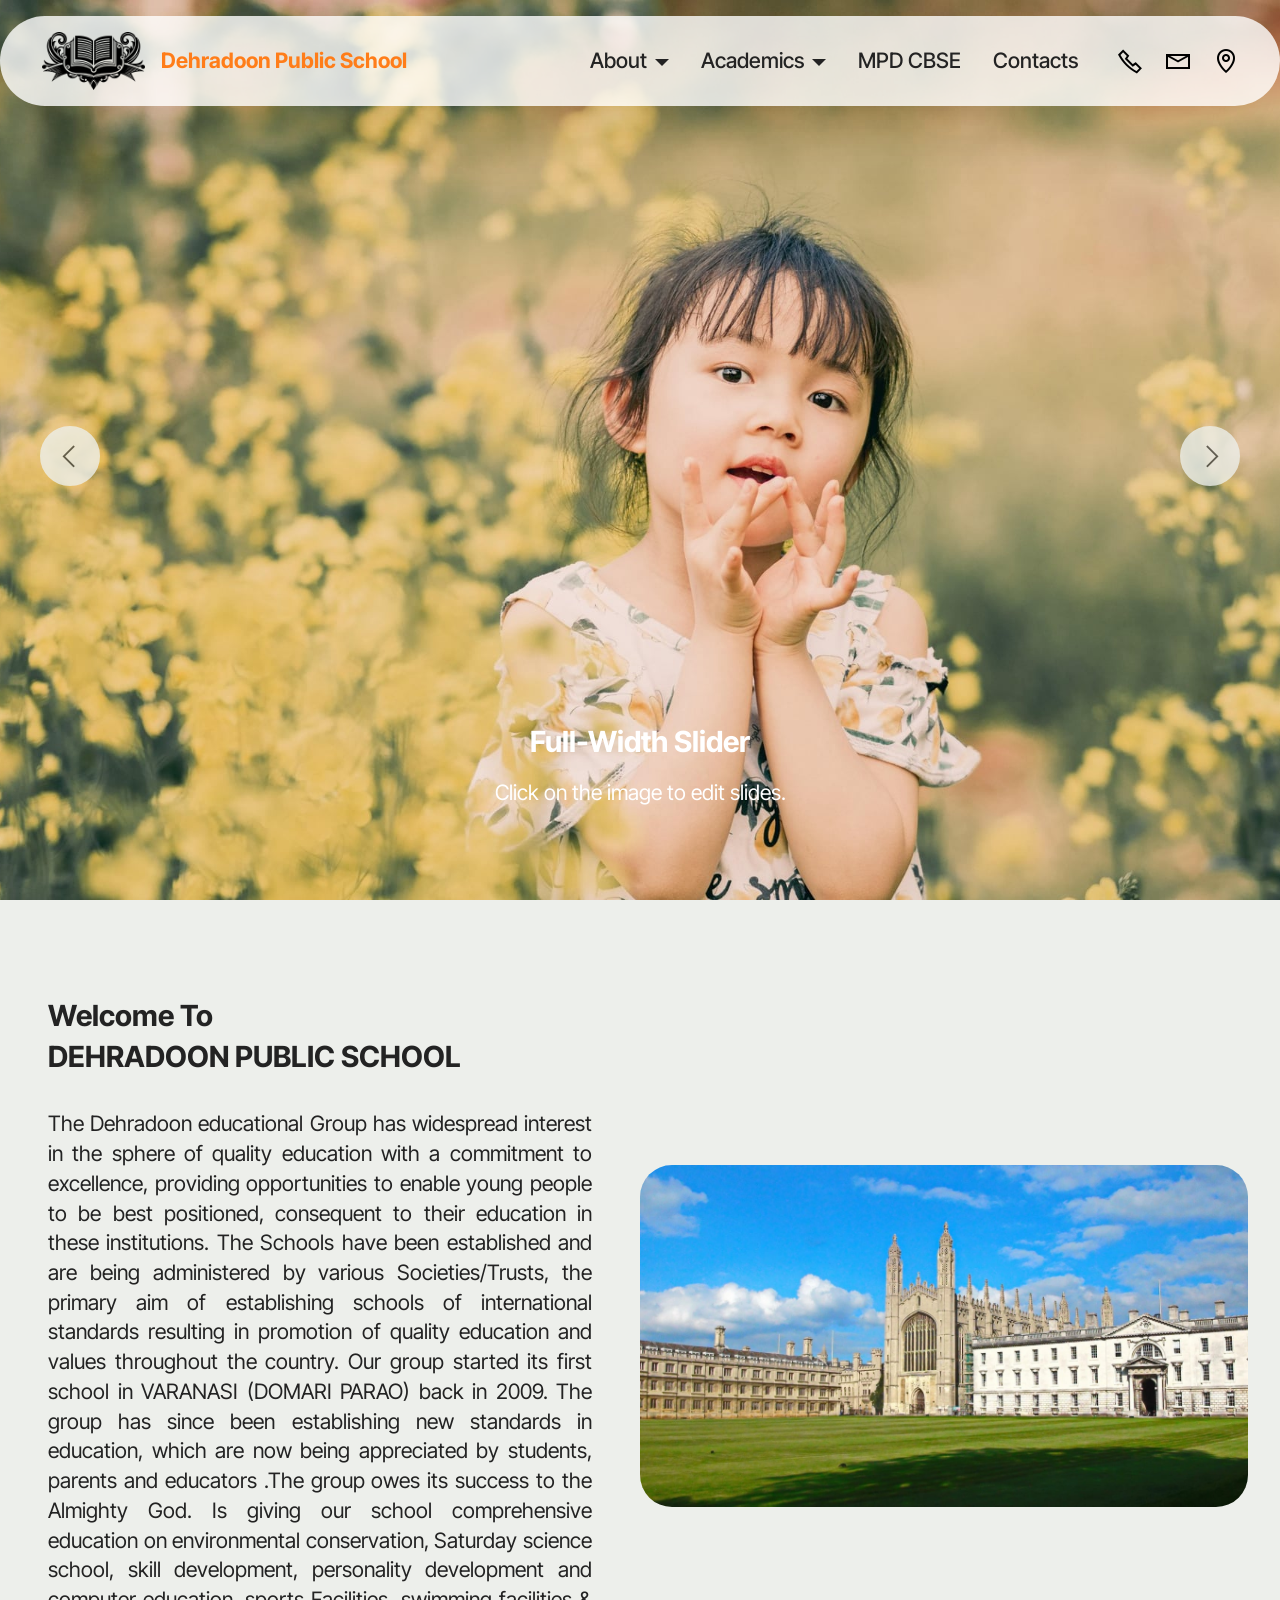
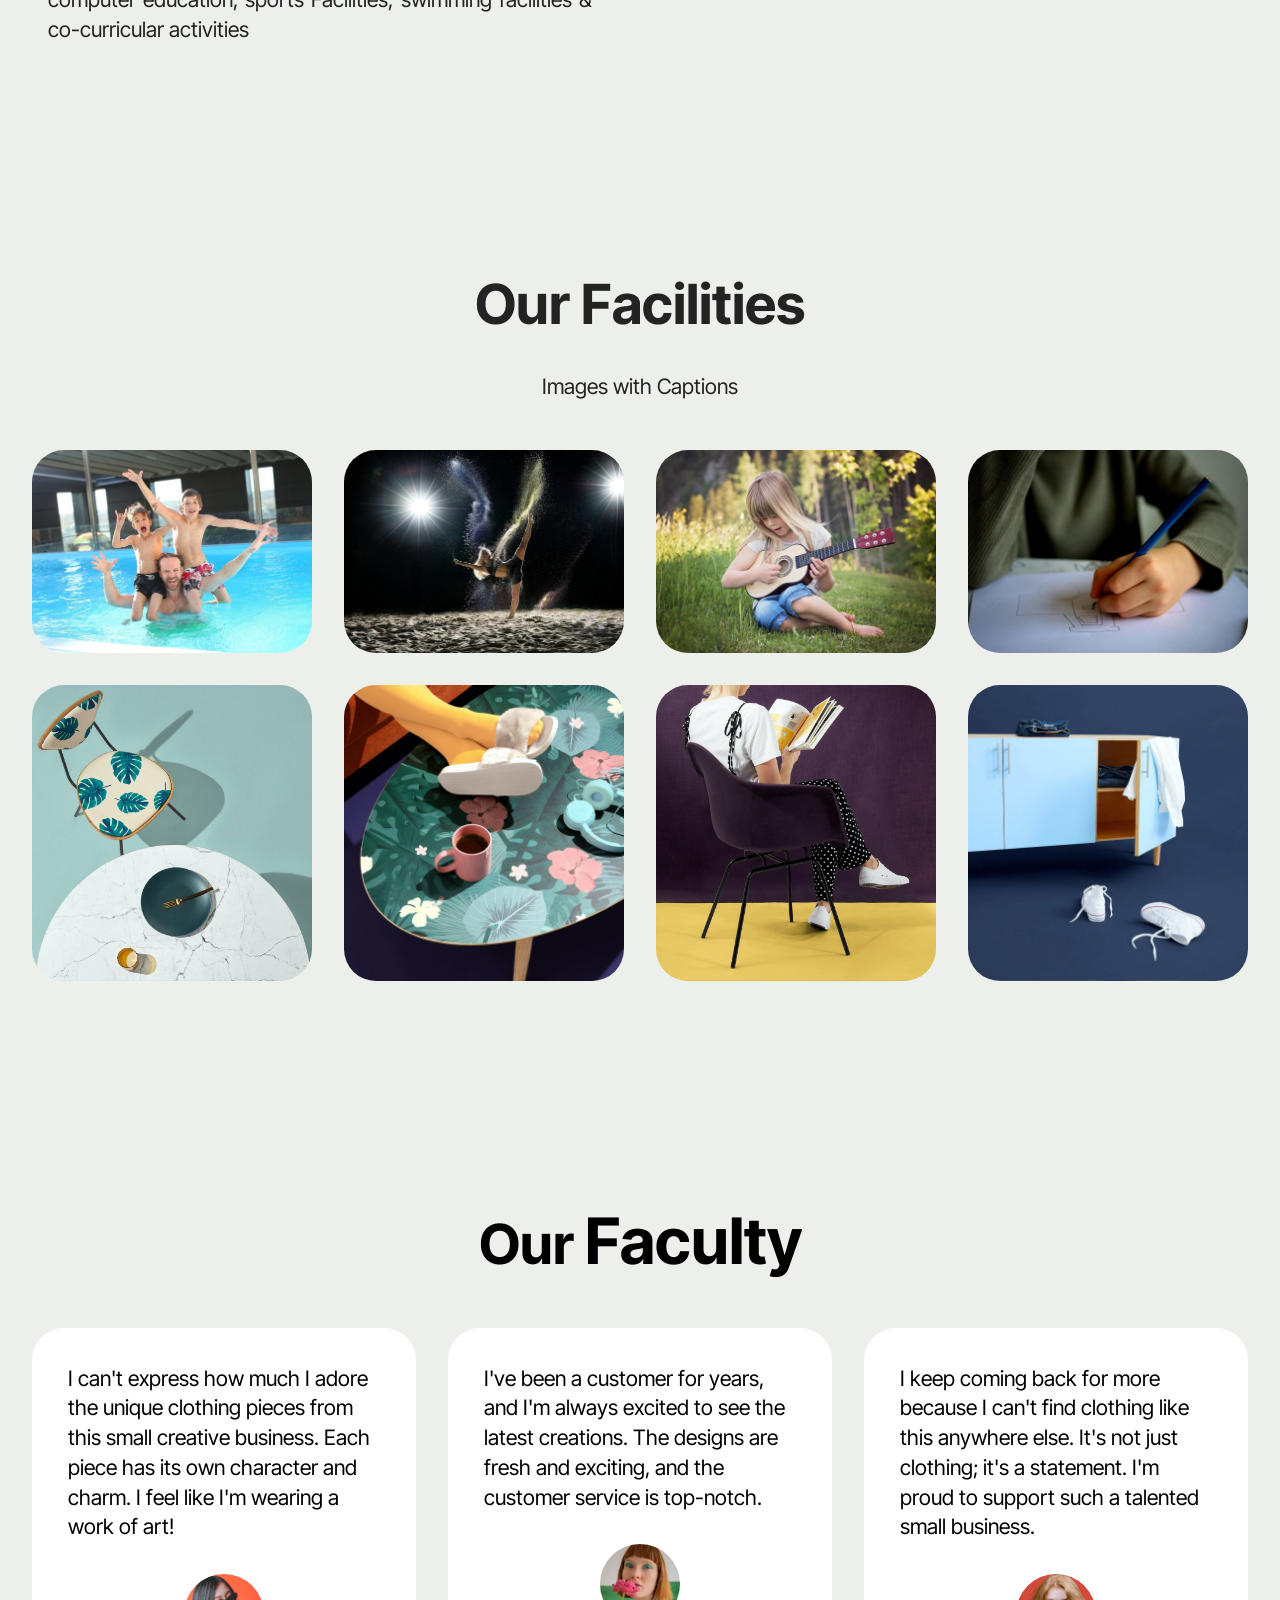
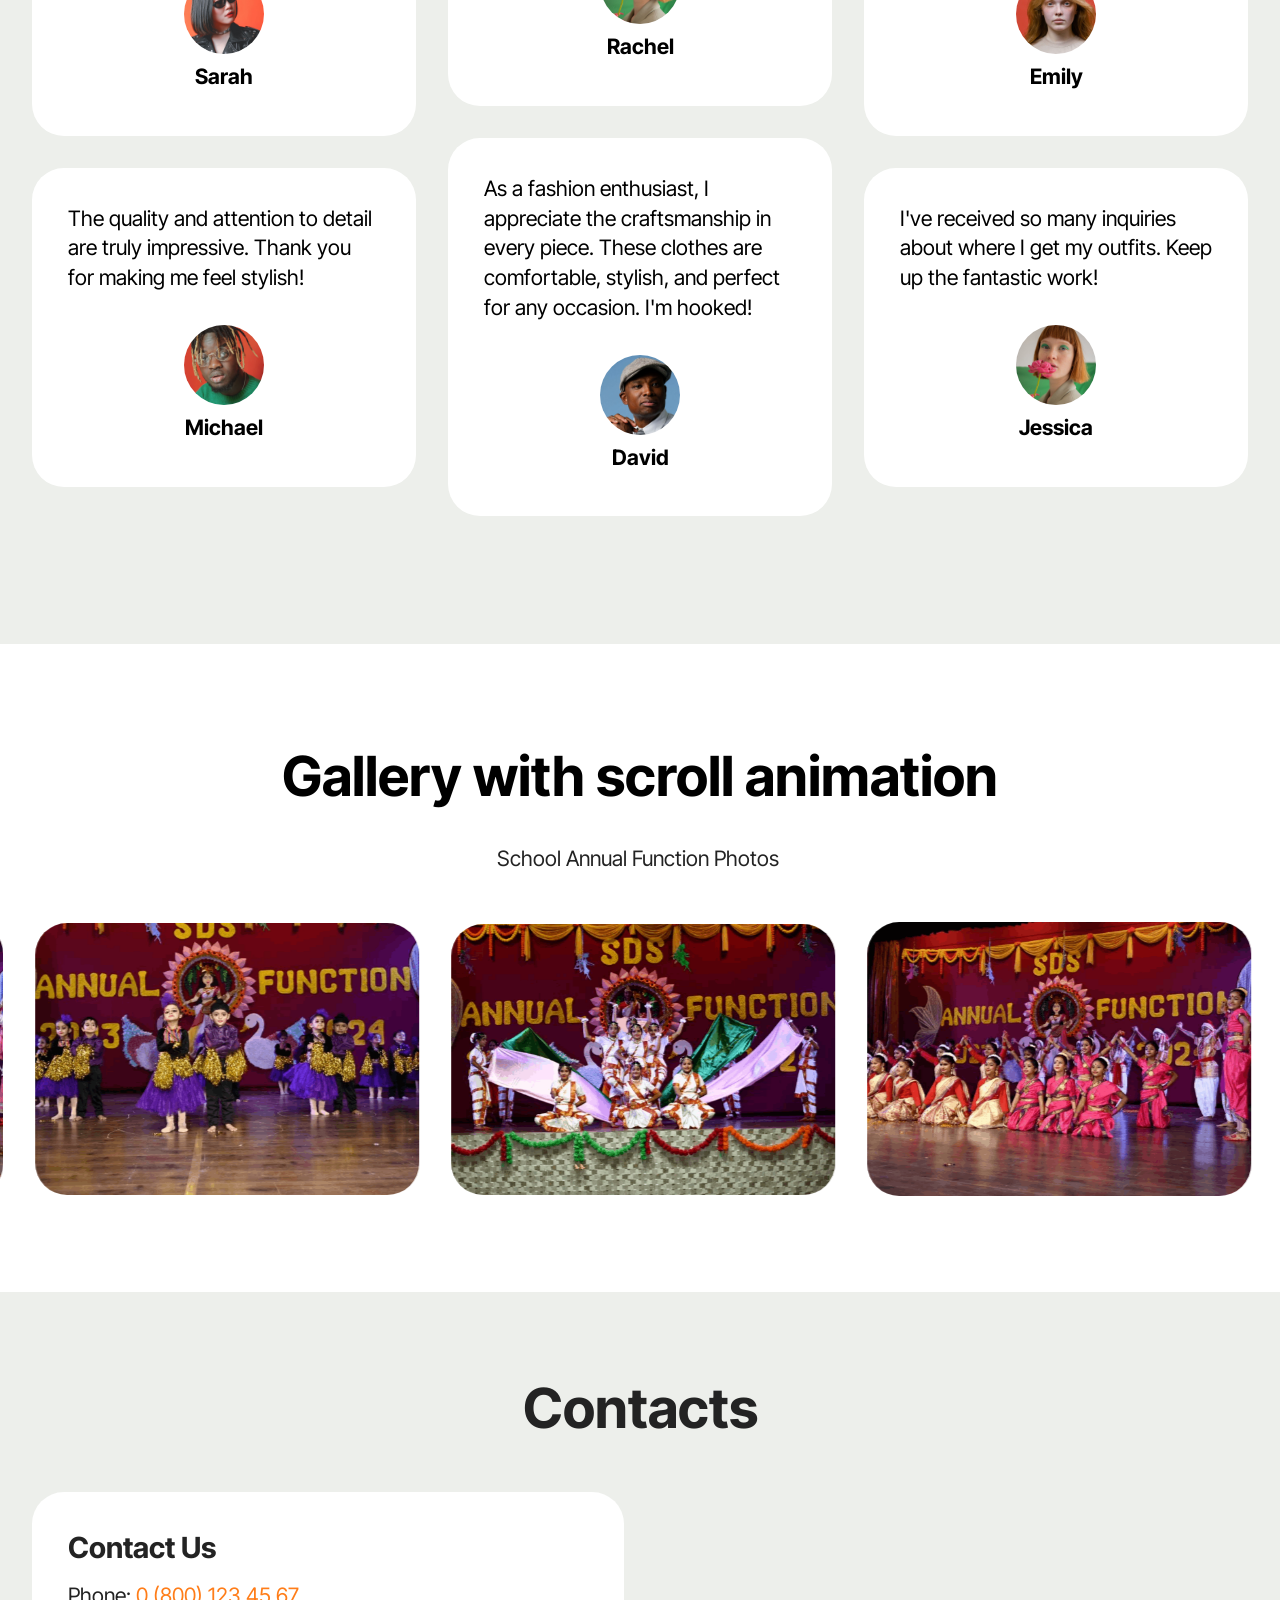
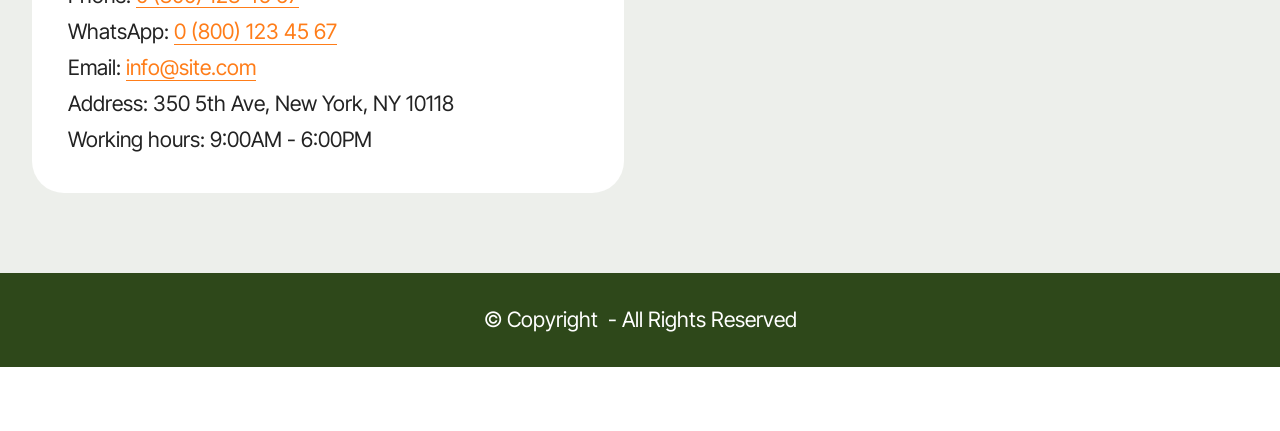
==== commit 350e6fb9: "Add files via upload" ====
--- a/index.html
+++ b/index.html
@@ -18,7 +18,7 @@
   <link rel="stylesheet" href="assets/theme/css/style.css">
   <link rel="preload" href="https://fonts.googleapis.com/css?family=Inter+Tight:100,200,300,400,500,600,700,800,900,100i,200i,300i,400i,500i,600i,700i,800i,900i&display=swap" as="style" onload="this.onload=null;this.rel='stylesheet'">
   <noscript><link rel="stylesheet" href="https://fonts.googleapis.com/css?family=Inter+Tight:100,200,300,400,500,600,700,800,900,100i,200i,300i,400i,500i,600i,700i,800i,900i&display=swap"></noscript>
-  <link rel="preload" as="style" href="assets/mobirise/css/mbr-additional.css?v=850wGC"><link rel="stylesheet" href="assets/mobirise/css/mbr-additional.css?v=850wGC" type="text/css">
+  <link rel="preload" as="style" href="assets/mobirise/css/mbr-additional.css?v=eSnkfZ"><link rel="stylesheet" href="assets/mobirise/css/mbr-additional.css?v=eSnkfZ" type="text/css">
 
   
   
@@ -48,18 +48,27 @@
 				</div>
 			</button>
 			<div class="collapse navbar-collapse" id="navbarSupportedContent">
-				<ul class="navbar-nav nav-dropdown nav-right" data-app-modern-menu="true">
+				<ul class="navbar-nav nav-dropdown nav-right" data-app-modern-menu="true"><li class="nav-item dropdown">
+						<a class="nav-link link text-black dropdown-toggle show display-4" href="https://mobiri.se" data-toggle="dropdown-submenu" data-bs-toggle="dropdown" data-bs-auto-close="outside" aria-expanded="false">About</a><div class="dropdown-menu show" aria-labelledby="dropdown-507" data-bs-popper="none"><a class="text-black dropdown-item text-primary display-4" href="About_School.html">About School<br></a><a class="text-black show dropdown-item text-primary display-4" href="Vision_Admission.html">Vision &amp; Mission</a></div>
+					</li><li class="nav-item dropdown"><a class="nav-link link text-black dropdown-toggle display-4" href="https://mobiri.se" data-toggle="dropdown-submenu" data-bs-toggle="dropdown" data-bs-auto-close="outside" aria-expanded="false">Academics </a><div class="dropdown-menu" aria-labelledby="dropdown-307"><a class="text-black dropdown-item display-4" href="https://mobiri.se">Academics System</a><a class="text-black show dropdown-item display-4" href="https://mobiri.se">Admission Procedure</a></div></li>
 					<li class="nav-item">
-						<a class="nav-link link text-black display-4" href="https://mobiri.se">About</a>
-					</li>
-					<li class="nav-item">
-						<a class="nav-link link text-black display-4" href="https://mobiri.se" aria-expanded="false">Services</a>
+						<a class="nav-link link text-black display-4" href="https://mobiri.se" aria-expanded="false">MPD CBSE</a>
 					</li>
 					<li class="nav-item">
 						<a class="nav-link link text-black display-4" href="https://mobiri.se">Contacts</a>
-					</li>
-				</ul>
-				
+					</li></ul>
+				<div class="icons-menu">
+					<a class="iconfont-wrapper" href="https://mobiri.se">
+						<span class="p-2 mbr-iconfont mobi-mbri-phone mobi-mbri"></span>
+					</a>
+					<a class="iconfont-wrapper" href="https://mobiri.se">
+						<span class="p-2 mbr-iconfont mobi-mbri-letter mobi-mbri"></span>
+					</a>
+					<a class="iconfont-wrapper" href="https://mobiri.se">
+						<span class="p-2 mbr-iconfont mobi-mbri-map-pin mobi-mbri"></span>
+					</a>
+					
+				</div>
 				
 			</div>
 		</div>
@@ -68,11 +77,11 @@
 
 <section data-bs-version="5.1" class="slider3 cid-vaCoob6Gnr mbr-fullscreen" id="slider03-25">
     
-    <div class="carousel slide carousel-fade" id="vaHg9RVauc" data-ride="carousel" data-bs-ride="carousel" data-interval="3000" data-bs-interval="3000">
+    <div class="carousel slide carousel-fade" id="vaHsGQ83JM" data-ride="carousel" data-bs-ride="carousel" data-interval="3000" data-bs-interval="3000">
         <ol class="carousel-indicators">
-            <li data-slide-to="0" data-bs-slide-to="0" class="active" data-target="#vaHg9RVauc" data-bs-target="#vaHg9RVauc"></li>
-            <li data-slide-to="1" data-bs-slide-to="1" data-target="#vaHg9RVauc" data-bs-target="#vaHg9RVauc"></li>
-            <li data-slide-to="2" data-bs-slide-to="2" data-target="#vaHg9RVauc" data-bs-target="#vaHg9RVauc"></li>
+            <li data-slide-to="0" data-bs-slide-to="0" class="active" data-target="#vaHsGQ83JM" data-bs-target="#vaHsGQ83JM"></li>
+            <li data-slide-to="1" data-bs-slide-to="1" data-target="#vaHsGQ83JM" data-bs-target="#vaHsGQ83JM"></li>
+            <li data-slide-to="2" data-bs-slide-to="2" data-target="#vaHsGQ83JM" data-bs-target="#vaHsGQ83JM"></li>
         </ol>
         <div class="carousel-inner">
             <div class="carousel-item slider-image item active">
@@ -115,11 +124,11 @@
                 </div>
             </div>
         </div>
-        <a class="carousel-control carousel-control-prev" role="button" data-slide="prev" data-bs-slide="prev" href="#vaHg9RVauc">
+        <a class="carousel-control carousel-control-prev" role="button" data-slide="prev" data-bs-slide="prev" href="#vaHsGQ83JM">
             <span class="mobi-mbri mobi-mbri-arrow-prev" aria-hidden="true"></span>
             <span class="sr-only visually-hidden">Previous</span>
         </a>
-        <a class="carousel-control carousel-control-next" role="button" data-slide="next" data-bs-slide="next" href="#vaHg9RVauc">
+        <a class="carousel-control carousel-control-next" role="button" data-slide="next" data-bs-slide="next" href="#vaHsGQ83JM">
             <span class="mobi-mbri mobi-mbri-arrow-next" aria-hidden="true"></span>
             <span class="sr-only visually-hidden">Next</span>
         </a>
@@ -169,84 +178,84 @@
         
         <div class="row mbr-gallery">
             <div class="col-12 col-md-6 col-lg-3 item gallery-image">
-                <div class="item-wrapper mb-3" data-toggle="modal" data-bs-toggle="modal" data-target="#vaHg9TqBUn-modal" data-bs-target="#vaHg9TqBUn-modal">
-                    <img class="w-100" src="assets/images/mbr-614x409.jpg" alt="Mobirise Website Builder" data-slide-to="0" data-bs-slide-to="0" data-target="#lb-vaHg9TqBUn" data-bs-target="#lb-vaHg9TqBUn">
-                    <div class="icon-wrapper">
-                        <span class="mobi-mbri mobi-mbri-search mbr-iconfont mbr-iconfont-btn"></span>
-                    </div>
-                </div>
-                
-            </div>
-            <div class="col-12 col-md-6 col-lg-3 item gallery-image">
-                <div class="item-wrapper mb-3" data-toggle="modal" data-bs-toggle="modal" data-target="#vaHg9TqBUn-modal" data-bs-target="#vaHg9TqBUn-modal">
-                    <img class="w-100" src="assets/images/mbr-1-614x409.jpg" alt="Mobirise Website Builder" data-slide-to="1" data-bs-slide-to="1" data-target="#lb-vaHg9TqBUn" data-bs-target="#lb-vaHg9TqBUn">
-                    <div class="icon-wrapper">
-                        <span class="mobi-mbri mobi-mbri-search mbr-iconfont mbr-iconfont-btn"></span>
-                    </div>
-                </div>
-                
-            </div>
-            <div class="col-12 col-md-6 col-lg-3 item gallery-image">
-                <div class="item-wrapper mb-3" data-toggle="modal" data-bs-toggle="modal" data-target="#vaHg9TqBUn-modal" data-bs-target="#vaHg9TqBUn-modal">
-                    <img class="w-100" src="assets/images/mbr-614x410.jpg" alt="Mobirise Website Builder" data-slide-to="2" data-bs-slide-to="2" data-target="#lb-vaHg9TqBUn" data-bs-target="#lb-vaHg9TqBUn">
-                    <div class="icon-wrapper">
-                        <span class="mobi-mbri mobi-mbri-search mbr-iconfont mbr-iconfont-btn"></span>
-                    </div>
-                </div>
-                
-            </div>
-            <div class="col-12 col-md-6 col-lg-3 item gallery-image">
-                <div class="item-wrapper mb-3" data-toggle="modal" data-bs-toggle="modal" data-target="#vaHg9TqBUn-modal" data-bs-target="#vaHg9TqBUn-modal">
-                    <img class="w-100" src="assets/images/mbr-2-614x409.jpg" alt="Mobirise Website Builder" data-slide-to="3" data-bs-slide-to="3" data-target="#lb-vaHg9TqBUn" data-bs-target="#lb-vaHg9TqBUn">
-                    <div class="icon-wrapper">
-                        <span class="mobi-mbri mobi-mbri-search mbr-iconfont mbr-iconfont-btn"></span>
-                    </div>
-                </div>
-                
-            </div>
-            <div class="col-12 col-md-6 col-lg-3 item gallery-image">
-                <div class="item-wrapper mb-3" data-toggle="modal" data-bs-toggle="modal" data-target="#vaHg9TqBUn-modal" data-bs-target="#vaHg9TqBUn-modal">
-                    <img class="w-100" src="assets/images/gallery10.jpg" alt="Mobirise Website Builder" data-slide-to="4" data-bs-slide-to="4" data-target="#lb-vaHg9TqBUn" data-bs-target="#lb-vaHg9TqBUn">
-                    <div class="icon-wrapper">
-                        <span class="mobi-mbri mobi-mbri-search mbr-iconfont mbr-iconfont-btn"></span>
-                    </div>
-                </div>
-                
-            </div>
-            <div class="col-12 col-md-6 col-lg-3 item gallery-image">
-                <div class="item-wrapper mb-3" data-toggle="modal" data-bs-toggle="modal" data-target="#vaHg9TqBUn-modal" data-bs-target="#vaHg9TqBUn-modal">
-                    <img class="w-100" src="assets/images/gallery05.jpg" alt="Mobirise Website Builder" data-slide-to="5" data-bs-slide-to="5" data-target="#lb-vaHg9TqBUn" data-bs-target="#lb-vaHg9TqBUn">
-                    <div class="icon-wrapper">
-                        <span class="mobi-mbri mobi-mbri-search mbr-iconfont mbr-iconfont-btn"></span>
-                    </div>
-                </div>
-                
-            </div>
-            <div class="col-12 col-md-6 col-lg-3 item gallery-image">
-                <div class="item-wrapper mb-3" data-toggle="modal" data-bs-toggle="modal" data-target="#vaHg9TqBUn-modal" data-bs-target="#vaHg9TqBUn-modal">
-                    <img class="w-100" src="assets/images/gallery06.jpg" alt="Mobirise Website Builder" data-slide-to="6" data-bs-slide-to="6" data-target="#lb-vaHg9TqBUn" data-bs-target="#lb-vaHg9TqBUn">
-                    <div class="icon-wrapper">
-                        <span class="mobi-mbri mobi-mbri-search mbr-iconfont mbr-iconfont-btn"></span>
-                    </div>
-                </div>
-                
-            </div>
-            <div class="col-12 col-md-6 col-lg-3 item gallery-image">
-                <div class="item-wrapper mb-3" data-toggle="modal" data-bs-toggle="modal" data-target="#vaHg9TqBUn-modal" data-bs-target="#vaHg9TqBUn-modal">
-                    <img class="w-100" src="assets/images/gallery07.jpg" alt="Mobirise Website Builder" data-slide-to="7" data-bs-slide-to="7" data-target="#lb-vaHg9TqBUn" data-bs-target="#lb-vaHg9TqBUn">
-                    <div class="icon-wrapper">
-                        <span class="mobi-mbri mobi-mbri-search mbr-iconfont mbr-iconfont-btn"></span>
-                    </div>
-                </div>
-                
-            </div>
-        </div>
-
-        <div class="modal mbr-slider" tabindex="-1" role="dialog" aria-hidden="true" id="vaHg9TqBUn-modal">
+                <div class="item-wrapper mb-3" data-toggle="modal" data-bs-toggle="modal" data-target="#vaHsGT8meN-modal" data-bs-target="#vaHsGT8meN-modal">
+                    <img class="w-100" src="assets/images/mbr-614x409.jpg" alt="Mobirise Website Builder" data-slide-to="0" data-bs-slide-to="0" data-target="#lb-vaHsGT8meN" data-bs-target="#lb-vaHsGT8meN">
+                    <div class="icon-wrapper">
+                        <span class="mobi-mbri mobi-mbri-search mbr-iconfont mbr-iconfont-btn"></span>
+                    </div>
+                </div>
+                
+            </div>
+            <div class="col-12 col-md-6 col-lg-3 item gallery-image">
+                <div class="item-wrapper mb-3" data-toggle="modal" data-bs-toggle="modal" data-target="#vaHsGT8meN-modal" data-bs-target="#vaHsGT8meN-modal">
+                    <img class="w-100" src="assets/images/mbr-1-614x409.jpg" alt="Mobirise Website Builder" data-slide-to="1" data-bs-slide-to="1" data-target="#lb-vaHsGT8meN" data-bs-target="#lb-vaHsGT8meN">
+                    <div class="icon-wrapper">
+                        <span class="mobi-mbri mobi-mbri-search mbr-iconfont mbr-iconfont-btn"></span>
+                    </div>
+                </div>
+                
+            </div>
+            <div class="col-12 col-md-6 col-lg-3 item gallery-image">
+                <div class="item-wrapper mb-3" data-toggle="modal" data-bs-toggle="modal" data-target="#vaHsGT8meN-modal" data-bs-target="#vaHsGT8meN-modal">
+                    <img class="w-100" src="assets/images/mbr-614x410.jpg" alt="Mobirise Website Builder" data-slide-to="2" data-bs-slide-to="2" data-target="#lb-vaHsGT8meN" data-bs-target="#lb-vaHsGT8meN">
+                    <div class="icon-wrapper">
+                        <span class="mobi-mbri mobi-mbri-search mbr-iconfont mbr-iconfont-btn"></span>
+                    </div>
+                </div>
+                
+            </div>
+            <div class="col-12 col-md-6 col-lg-3 item gallery-image">
+                <div class="item-wrapper mb-3" data-toggle="modal" data-bs-toggle="modal" data-target="#vaHsGT8meN-modal" data-bs-target="#vaHsGT8meN-modal">
+                    <img class="w-100" src="assets/images/mbr-2-614x409.jpg" alt="Mobirise Website Builder" data-slide-to="3" data-bs-slide-to="3" data-target="#lb-vaHsGT8meN" data-bs-target="#lb-vaHsGT8meN">
+                    <div class="icon-wrapper">
+                        <span class="mobi-mbri mobi-mbri-search mbr-iconfont mbr-iconfont-btn"></span>
+                    </div>
+                </div>
+                
+            </div>
+            <div class="col-12 col-md-6 col-lg-3 item gallery-image">
+                <div class="item-wrapper mb-3" data-toggle="modal" data-bs-toggle="modal" data-target="#vaHsGT8meN-modal" data-bs-target="#vaHsGT8meN-modal">
+                    <img class="w-100" src="assets/images/gallery10.jpg" alt="Mobirise Website Builder" data-slide-to="4" data-bs-slide-to="4" data-target="#lb-vaHsGT8meN" data-bs-target="#lb-vaHsGT8meN">
+                    <div class="icon-wrapper">
+                        <span class="mobi-mbri mobi-mbri-search mbr-iconfont mbr-iconfont-btn"></span>
+                    </div>
+                </div>
+                
+            </div>
+            <div class="col-12 col-md-6 col-lg-3 item gallery-image">
+                <div class="item-wrapper mb-3" data-toggle="modal" data-bs-toggle="modal" data-target="#vaHsGT8meN-modal" data-bs-target="#vaHsGT8meN-modal">
+                    <img class="w-100" src="assets/images/gallery05.jpg" alt="Mobirise Website Builder" data-slide-to="5" data-bs-slide-to="5" data-target="#lb-vaHsGT8meN" data-bs-target="#lb-vaHsGT8meN">
+                    <div class="icon-wrapper">
+                        <span class="mobi-mbri mobi-mbri-search mbr-iconfont mbr-iconfont-btn"></span>
+                    </div>
+                </div>
+                
+            </div>
+            <div class="col-12 col-md-6 col-lg-3 item gallery-image">
+                <div class="item-wrapper mb-3" data-toggle="modal" data-bs-toggle="modal" data-target="#vaHsGT8meN-modal" data-bs-target="#vaHsGT8meN-modal">
+                    <img class="w-100" src="assets/images/gallery06.jpg" alt="Mobirise Website Builder" data-slide-to="6" data-bs-slide-to="6" data-target="#lb-vaHsGT8meN" data-bs-target="#lb-vaHsGT8meN">
+                    <div class="icon-wrapper">
+                        <span class="mobi-mbri mobi-mbri-search mbr-iconfont mbr-iconfont-btn"></span>
+                    </div>
+                </div>
+                
+            </div>
+            <div class="col-12 col-md-6 col-lg-3 item gallery-image">
+                <div class="item-wrapper mb-3" data-toggle="modal" data-bs-toggle="modal" data-target="#vaHsGT8meN-modal" data-bs-target="#vaHsGT8meN-modal">
+                    <img class="w-100" src="assets/images/gallery07.jpg" alt="Mobirise Website Builder" data-slide-to="7" data-bs-slide-to="7" data-target="#lb-vaHsGT8meN" data-bs-target="#lb-vaHsGT8meN">
+                    <div class="icon-wrapper">
+                        <span class="mobi-mbri mobi-mbri-search mbr-iconfont mbr-iconfont-btn"></span>
+                    </div>
+                </div>
+                
+            </div>
+        </div>
+
+        <div class="modal mbr-slider" tabindex="-1" role="dialog" aria-hidden="true" id="vaHsGT8meN-modal">
             <div class="modal-dialog" role="document">
                 <div class="modal-content">
                     <div class="modal-body">
-                        <div class="carousel slide" data-pause="false" data-bs-pause="false" id="lb-vaHg9TqBUn" data-interval="5000" data-bs-interval="5000">
+                        <div class="carousel slide" data-pause="false" data-bs-pause="false" id="lb-vaHsGT8meN" data-interval="5000" data-bs-interval="5000">
                             <div class="carousel-inner">
                                 <div class="carousel-item active">
                                     <img class="d-block w-100" src="assets/images/mbr-614x409.jpg" alt="Mobirise Website Builder">
@@ -274,22 +283,22 @@
                                 </div>
                             </div>
                             <ol class="carousel-indicators">
-                                <li data-slide-to="0" data-bs-slide-to="0" class="active" data-target="#lb-vaHg9TqBUn" data-bs-target="#lb-vaHg9TqBUn"></li>
-                                <li data-slide-to="1" data-bs-slide-to="1" data-target="#lb-vaHg9TqBUn" data-bs-target="#lb-vaHg9TqBUn"></li>
-                                <li data-slide-to="2" data-bs-slide-to="2" data-target="#lb-vaHg9TqBUn" data-bs-target="#lb-vaHg9TqBUn"></li>
-                                <li data-slide-to="3" data-bs-slide-to="3" data-target="#lb-vaHg9TqBUn" data-bs-target="#lb-vaHg9TqBUn"></li>
-                                <li data-slide-to="4" data-bs-slide-to="4" data-target="#lb-vaHg9TqBUn" data-bs-target="#lb-vaHg9TqBUn"></li>
-                                <li data-slide-to="5" data-bs-slide-to="5" data-target="#lb-vaHg9TqBUn" data-bs-target="#lb-vaHg9TqBUn"></li>
-                                <li data-slide-to="6" data-bs-slide-to="6" data-target="#lb-vaHg9TqBUn" data-bs-target="#lb-vaHg9TqBUn"></li>
-                                <li data-slide-to="7" data-bs-slide-to="7" data-target="#lb-vaHg9TqBUn" data-bs-target="#lb-vaHg9TqBUn"></li>
+                                <li data-slide-to="0" data-bs-slide-to="0" class="active" data-target="#lb-vaHsGT8meN" data-bs-target="#lb-vaHsGT8meN"></li>
+                                <li data-slide-to="1" data-bs-slide-to="1" data-target="#lb-vaHsGT8meN" data-bs-target="#lb-vaHsGT8meN"></li>
+                                <li data-slide-to="2" data-bs-slide-to="2" data-target="#lb-vaHsGT8meN" data-bs-target="#lb-vaHsGT8meN"></li>
+                                <li data-slide-to="3" data-bs-slide-to="3" data-target="#lb-vaHsGT8meN" data-bs-target="#lb-vaHsGT8meN"></li>
+                                <li data-slide-to="4" data-bs-slide-to="4" data-target="#lb-vaHsGT8meN" data-bs-target="#lb-vaHsGT8meN"></li>
+                                <li data-slide-to="5" data-bs-slide-to="5" data-target="#lb-vaHsGT8meN" data-bs-target="#lb-vaHsGT8meN"></li>
+                                <li data-slide-to="6" data-bs-slide-to="6" data-target="#lb-vaHsGT8meN" data-bs-target="#lb-vaHsGT8meN"></li>
+                                <li data-slide-to="7" data-bs-slide-to="7" data-target="#lb-vaHsGT8meN" data-bs-target="#lb-vaHsGT8meN"></li>
                             </ol>
                             <a role="button" href="" class="close" data-dismiss="modal" data-bs-dismiss="modal" aria-label="Close">
                             </a>
-                            <a class="carousel-control-prev carousel-control" role="button" data-slide="prev" data-bs-slide="prev" href="#lb-vaHg9TqBUn">
+                            <a class="carousel-control-prev carousel-control" role="button" data-slide="prev" data-bs-slide="prev" href="#lb-vaHsGT8meN">
                                 <span class="mobi-mbri mobi-mbri-arrow-prev" aria-hidden="true"></span>
                                 <span class="sr-only visually-hidden">Previous</span>
                             </a>
-                            <a class="carousel-control-next carousel-control" role="button" data-slide="next" data-bs-slide="next" href="#lb-vaHg9TqBUn">
+                            <a class="carousel-control-next carousel-control" role="button" data-slide="next" data-bs-slide="next" href="#lb-vaHsGT8meN">
                                 <span class="mobi-mbri mobi-mbri-arrow-next" aria-hidden="true"></span>
                                 <span class="sr-only visually-hidden">Next</span>
                             </a>
@@ -497,11 +506,14 @@
         <div class="media-container-row align-center mbr-white">
             <div class="col-12">
                 <p class="mbr-text mb-0 mbr-fonts-style display-7">
-                    © Copyright 2025 Mobirise - All Rights Reserved
+                    © Copyright&nbsp; - All Rights Reserved
                 </p>
             </div>
         </div>
     </div>
-
+</section><section class="display-7" style="padding: 0;align-items: center;justify-content: center;flex-wrap: wrap;    align-content: center;display: flex;position: relative;height: 4rem;"><a href="https://mobiri.se/" style="flex: 1 1;height: 4rem;position: absolute;width: 100%;z-index: 1;"><img alt="" style="height: 4rem;" src="[data-uri]"></a><p style="margin: 0;text-align: center;" class="display-7">&#8204;</p><a style="z-index:1" href="https://mobirise.com/offline-website-builder.html">Offline Website Builder</a></section><script src="assets/bootstrap/js/bootstrap.bundle.min.js"></script>  <script src="assets/smoothscroll/smooth-scroll.js"></script>  <script src="assets/ytplayer/index.js"></script>  <script src="assets/masonry/masonry.pkgd.min.js"></script>  <script src="assets/imagesloaded/imagesloaded.pkgd.min.js"></script>  <script src="assets/scrollgallery/scroll-gallery.js"></script>  <script src="assets/dropdown/js/navbar-dropdown.js"></script>  <script src="assets/theme/js/script.js"></script>  
+  
+  
+  <input name="animation" type="hidden">
   </body>
 </html>
--- a/assets/mobirise/css/mbr-additional.css
+++ b/assets/mobirise/css/mbr-additional.css
@@ -1974,15 +1974,15 @@
     padding: 1rem;
   }
 }
-.cid-vaEmuY53YB {
-  padding-top: 8rem;
-  padding-bottom: 8rem;
-  background-color: #edefeb;
-}
-.cid-vaEmuY53YB .mbr-fallback-image.disabled {
+.cid-vaHpagM7UI {
+  padding-top: 10rem;
+  padding-bottom: 4rem;
+  background-color: #ffffff;
+}
+.cid-vaHpagM7UI .mbr-fallback-image.disabled {
   display: none;
 }
-.cid-vaEmuY53YB .mbr-fallback-image {
+.cid-vaHpagM7UI .mbr-fallback-image {
   display: block;
   background-size: cover;
   background-position: center center;
@@ -1991,51 +1991,1342 @@
   position: absolute;
   top: 0;
 }
-.cid-vaEmuY53YB .card-wrapper {
-  overflow: hidden;
+.cid-vaHpagM7UI .row-reverse {
+  flex-direction: row-reverse;
+}
+@media (max-width: 991px) {
+  .cid-vaHpagM7UI .image-wrapper {
+    margin-bottom: 1rem;
+  }
+}
+.cid-vaHpagM7UI .row {
+  align-items: center;
+  padding-top: 2rem;
+  padding-bottom: 2rem;
+}
+@media (max-width: 991px) {
+  .cid-vaHpagM7UI .image-wrapper {
+    padding: 1rem;
+  }
+}
+@media (min-width: 992px) {
+  .cid-vaHpagM7UI .text-wrapper {
+    padding: 0 2rem;
+  }
+}
+.cid-vaHpagM7UI .mbr-section-title {
+  color: #000000;
+}
+.cid-vaHpagM7UI .mbr-text,
+.cid-vaHpagM7UI .mbr-section-btn {
+  color: #000000;
+}
+.cid-vaHpagM7UI img {
+  width: 100%;
+  height: 100%;
+}
+.cid-vaHmbDnUyK {
+  padding-top: 5rem;
+  padding-bottom: 5rem;
+  background: #edefeb;
+}
+.cid-vaHmbDnUyK .mbr-fallback-image.disabled {
+  display: none;
+}
+.cid-vaHmbDnUyK .mbr-fallback-image {
+  display: block;
+  background-size: cover;
+  background-position: center center;
+  width: 100%;
+  height: 100%;
+  position: absolute;
+  top: 0;
+}
+@media (max-width: 992px) {
+  .cid-vaHmbDnUyK .row .map-wrapper {
+    margin-top: 2rem;
+  }
+}
+@media (max-width: 767px) {
+  .cid-vaHmbDnUyK .row .map-wrapper {
+    margin-top: 1rem;
+  }
+}
+.cid-vaHmbDnUyK .google-map {
+  height: 100%;
+  position: relative;
+}
+.cid-vaHmbDnUyK .google-map iframe {
+  height: 100%;
+  width: 100%;
+}
+@media (max-width: 992px) {
+  .cid-vaHmbDnUyK .google-map iframe {
+    min-height: 350px;
+  }
+}
+.cid-vaHmbDnUyK .google-map [data-state-details] {
+  color: #6b6763;
+  height: 1.5em;
+  margin-top: -0.75em;
+  padding-left: 1.25rem;
+  padding-right: 1.25rem;
+  position: absolute;
+  text-align: center;
+  top: 50%;
+  width: 100%;
+}
+.cid-vaHmbDnUyK .google-map[data-state] {
+  background: #e9e5dc;
+}
+.cid-vaHmbDnUyK .google-map[data-state="loading"] [data-state-details] {
+  display: none;
+}
+.cid-vaHmbDnUyK .card-wrapper {
+  padding: 2.25rem;
   background: #ffffff;
 }
-.cid-vaEmuY53YB .text-wrapper {
-  padding: 4rem 3rem;
-}
-@media (min-width: 768px) and (max-width: 991px) {
-  .cid-vaEmuY53YB .text-wrapper {
-    padding: 2.25rem;
+@media (min-width: 992px) and (max-width: 1200px) {
+  .cid-vaHmbDnUyK .card-wrapper {
+    padding: 1.5rem;
   }
 }
 @media (max-width: 767px) {
-  .cid-vaEmuY53YB .text-wrapper {
-    padding: 1.5rem;
-  }
-}
-.cid-vaEmuY53YB .row {
-  align-items: center;
-  margin-right: -1rem;
-  margin-left: -1rem;
-}
-.cid-vaEmuY53YB .image-wrapper {
-  padding: 0 1rem;
-}
-.cid-vaEmuY53YB img,
-.cid-vaEmuY53YB .image-wrapper {
-  height: 600px;
-  object-fit: cover;
-}
-@media (max-width: 767px) {
-  .cid-vaEmuY53YB img,
-  .cid-vaEmuY53YB .image-wrapper {
-    max-height: 350px;
-  }
-}
-.cid-vaEmuY53YB .mbr-section-title {
-  color: #000000;
-}
-.cid-vaEmuY53YB .mbr-text {
-  color: #000000;
-}
-.cid-vaH8nAcNwQ {
+  .cid-vaHmbDnUyK .card-wrapper {
+    padding: 2rem 1.5rem;
+  }
+}
+.cid-vaHmbDnUyK ul {
+  list-style-type: none;
+  padding: 0;
+  margin: 0;
+}
+.cid-vaHmbDnUyK .content-head {
+  max-width: 800px;
+}
+.cid-vaHmbE4Khf {
   padding-top: 2rem;
   padding-bottom: 2rem;
   background-color: #2e481a;
   overflow: hidden;
 }
+.cid-vaHmbEplAE {
+  z-index: 1000;
+  width: 100%;
+  position: relative;
+}
+.cid-vaHmbEplAE .dropdown-item:before {
+  font-family: Moririse2 !important;
+  content: "\e966";
+  display: inline-block;
+  width: 0;
+  position: absolute;
+  left: 1rem;
+  top: 0.5rem;
+  margin-right: 0.5rem;
+  line-height: 1;
+  font-size: inherit;
+  vertical-align: middle;
+  text-align: center;
+  overflow: hidden;
+  transform: scale(0, 1);
+  transition: all 0.25s ease-in-out;
+}
+@media (max-width: 767px) {
+  .cid-vaHmbEplAE .navbar-toggler {
+    transform: scale(0.8);
+  }
+}
+.cid-vaHmbEplAE .navbar-brand {
+  flex-shrink: 0;
+  align-items: center;
+  margin-right: 0;
+  padding: 10px 0;
+  transition: all 0.3s;
+  word-break: break-word;
+  z-index: 1;
+}
+.cid-vaHmbEplAE .navbar-brand img {
+  max-width: 100%;
+  max-height: 100%;
+  border-radius: 0px !important;
+}
+.cid-vaHmbEplAE .navbar-brand .navbar-caption {
+  line-height: inherit !important;
+}
+.cid-vaHmbEplAE .navbar-brand .navbar-logo a {
+  outline: none;
+}
+.cid-vaHmbEplAE .navbar-nav {
+  margin: auto;
+  margin-left: 0;
+  margin-left: auto;
+  margin-right: 0;
+}
+.cid-vaHmbEplAE .navbar-nav .nav-item {
+  padding: 0 !important;
+  transition: .3s all !important;
+}
+.cid-vaHmbEplAE .navbar-nav .nav-item .nav-link {
+  padding: 16px !important;
+  margin: 0 !important;
+  border-radius: 1rem !important;
+  transition: .3s all !important;
+}
+.cid-vaHmbEplAE .navbar-nav .nav-item .nav-link:hover {
+  background-color: rgba(27, 31, 10, 0.06);
+}
+.cid-vaHmbEplAE .navbar-nav .open .nav-link::after {
+  transform: rotate(180deg);
+}
+@media (min-width: 992px) {
+  .cid-vaHmbEplAE .navbar-nav .open .nav-link::before {
+    content: "";
+    width: 100%;
+    height: 20px;
+    top: 100%;
+    background: transparent;
+    position: absolute;
+  }
+}
+.cid-vaHmbEplAE .navbar-nav .dropdown-item {
+  padding: 12px !important;
+  border-radius: 0.5rem !important;
+  margin: 0 8px !important;
+  transition: .3s all !important;
+}
+.cid-vaHmbEplAE .navbar-nav .dropdown-item:hover {
+  background-color: rgba(27, 31, 10, 0.06);
+}
+@media (min-width: 992px) {
+  .cid-vaHmbEplAE .navbar-nav {
+    padding-left: 1.5rem;
+  }
+}
+.cid-vaHmbEplAE .nav-link {
+  width: fit-content;
+  position: relative;
+}
+.cid-vaHmbEplAE .navbar-logo {
+  padding-left: 2rem;
+  margin: 0 !important;
+}
+@media (max-width: 767px) {
+  .cid-vaHmbEplAE .navbar-logo {
+    padding-left: 1rem;
+  }
+}
+.cid-vaHmbEplAE .navbar-caption {
+  padding-left: 1rem;
+  padding-right: .5rem;
+}
+@media (max-width: 767px) {
+  .cid-vaHmbEplAE .nav-dropdown {
+    padding-bottom: 0.5rem;
+  }
+}
+.cid-vaHmbEplAE .nav-dropdown .link.dropdown-toggle::after {
+  margin-left: 0.5rem;
+  margin-top: 0.2rem;
+  transition: .3s all;
+}
+.cid-vaHmbEplAE .container {
+  display: flex;
+  height: 90px;
+  padding: 0.5rem 0.6rem;
+  flex-wrap: nowrap;
+  background: rgba(255, 255, 255, 0.8) !important;
+  left: 0;
+  right: 0;
+  -webkit-box-pack: justify;
+  -ms-flex-pack: justify;
+  justify-content: flex-end;
+  -webkit-box-align: center;
+  -webkit-align-items: center;
+  -ms-flex-align: center;
+  align-items: center;
+  border-radius: 100vw;
+  margin-top: 1rem;
+  background-color: #ffffff;
+  box-shadow: 0 30px 60px 0 rgba(27, 31, 10, 0.08);
+}
+@media (max-width: 992px) {
+  .cid-vaHmbEplAE .container {
+    padding-right: 2rem;
+  }
+}
+@media (max-width: 767px) {
+  .cid-vaHmbEplAE .container {
+    width: 95%;
+    height: 56px !important;
+    padding-right: 1rem;
+    margin-top: 0rem;
+  }
+}
+.cid-vaHmbEplAE .iconfont-wrapper {
+  color: #000000 !important;
+  font-size: 1.5rem;
+  padding-right: 0.5rem;
+}
+.cid-vaHmbEplAE .dropdown-menu {
+  flex-wrap: wrap;
+  flex-direction: column;
+  max-width: 100%;
+  padding: 12px 4px !important;
+  border-radius: 1.5rem;
+  transition: .3s all !important;
+  min-width: auto;
+  background: #ffffff;
+  background: rgba(255, 255, 255, 0.8) !important;
+}
+.cid-vaHmbEplAE .nav-item:focus,
+.cid-vaHmbEplAE .nav-link:focus {
+  outline: none;
+}
+.cid-vaHmbEplAE .dropdown .dropdown-menu .dropdown-item {
+  width: auto;
+  transition: all 0.25s ease-in-out;
+}
+.cid-vaHmbEplAE .dropdown .dropdown-menu .dropdown-item::after {
+  right: 0.5rem;
+}
+.cid-vaHmbEplAE .dropdown .dropdown-menu .dropdown-item .mbr-iconfont {
+  margin-right: 0.5rem;
+  vertical-align: sub;
+}
+.cid-vaHmbEplAE .dropdown .dropdown-menu .dropdown-item .mbr-iconfont:before {
+  display: inline-block;
+  transform: scale(1, 1);
+  transition: all 0.25s ease-in-out;
+}
+.cid-vaHmbEplAE .collapsed .dropdown-menu .dropdown-item:before {
+  display: none;
+}
+.cid-vaHmbEplAE .collapsed .dropdown .dropdown-menu .dropdown-item {
+  padding: 0.235em 1.5em 0.235em 1.5em !important;
+  transition: none;
+  margin: 0 !important;
+}
+.cid-vaHmbEplAE .navbar {
+  min-height: 90px;
+  transition: all 0.3s;
+  border-bottom: 1px solid transparent;
+  background: transparent !important;
+  padding: 0 !important;
+  border: none !important;
+  box-shadow: none !important;
+  border-radius: 0 !important;
+}
+.cid-vaHmbEplAE .navbar.opened {
+  transition: all 0.3s;
+}
+.cid-vaHmbEplAE .navbar .dropdown-item {
+  padding: 0.5rem 1.8rem;
+}
+.cid-vaHmbEplAE .navbar .navbar-logo img {
+  width: auto;
+}
+.cid-vaHmbEplAE .navbar .navbar-collapse {
+  z-index: 1;
+  justify-content: flex-end;
+}
+.cid-vaHmbEplAE .navbar.collapsed {
+  justify-content: center;
+}
+.cid-vaHmbEplAE .navbar.collapsed .nav-item .nav-link::before {
+  display: none;
+}
+.cid-vaHmbEplAE .navbar.collapsed.opened .dropdown-menu {
+  top: 0;
+}
+@media (min-width: 992px) {
+  .cid-vaHmbEplAE .navbar.collapsed.opened:not(.navbar-short) .navbar-collapse {
+    max-height: calc(98.5vh - 3.6rem);
+  }
+}
+.cid-vaHmbEplAE .navbar.collapsed .dropdown-menu .dropdown-submenu {
+  left: 0 !important;
+}
+.cid-vaHmbEplAE .navbar.collapsed .dropdown-menu .dropdown-item:after {
+  right: auto;
+}
+.cid-vaHmbEplAE .navbar.collapsed .dropdown-menu .dropdown-toggle[data-toggle="dropdown-submenu"]:after {
+  margin-left: 0.5rem;
+  margin-top: 0.2rem;
+  border-top: 0.35em solid;
+  border-right: 0.35em solid transparent;
+  border-left: 0.35em solid transparent;
+  border-bottom: 0;
+  top: 41%;
+}
+.cid-vaHmbEplAE .navbar.collapsed ul.navbar-nav li {
+  margin: auto;
+}
+.cid-vaHmbEplAE .navbar.collapsed .dropdown-menu .dropdown-item {
+  padding: 0.25rem 1.5rem;
+  text-align: center;
+}
+.cid-vaHmbEplAE .navbar.collapsed .icons-menu {
+  padding-left: 0;
+  padding-right: 0;
+  padding-top: 0.5rem;
+  padding-bottom: 0.5rem;
+}
+@media (max-width: 767px) {
+  .cid-vaHmbEplAE .navbar {
+    min-height: 72px;
+  }
+  .cid-vaHmbEplAE .navbar .navbar-logo img {
+    height: 2rem !important;
+  }
+}
+@media (max-width: 991px) {
+  .cid-vaHmbEplAE .navbar .nav-item .nav-link::before {
+    display: none;
+  }
+  .cid-vaHmbEplAE .navbar.opened .dropdown-menu {
+    top: 0;
+  }
+  .cid-vaHmbEplAE .navbar .dropdown-menu .dropdown-submenu {
+    left: 0 !important;
+  }
+  .cid-vaHmbEplAE .navbar .dropdown-menu .dropdown-item:after {
+    right: auto;
+  }
+  .cid-vaHmbEplAE .navbar .dropdown-menu .dropdown-toggle[data-toggle="dropdown-submenu"]:after {
+    margin-left: 0.5rem;
+    margin-top: 0.2rem;
+    border-top: 0.35em solid;
+    border-right: 0.35em solid transparent;
+    border-left: 0.35em solid transparent;
+    border-bottom: 0;
+    top: 40%;
+  }
+  .cid-vaHmbEplAE .navbar .dropdown-menu .dropdown-item {
+    padding: 0.25rem 1.5rem !important;
+    text-align: center;
+  }
+  .cid-vaHmbEplAE .navbar .navbar-brand {
+    flex-shrink: initial;
+    flex-basis: auto;
+    word-break: break-word;
+    padding-right: 10px;
+  }
+  .cid-vaHmbEplAE .navbar .navbar-toggler {
+    flex-basis: auto;
+  }
+  .cid-vaHmbEplAE .navbar .icons-menu {
+    padding-left: 0;
+    padding-top: 0.5rem;
+    padding-bottom: 0.5rem;
+  }
+}
+.cid-vaHmbEplAE .navbar.navbar-short .navbar-logo img {
+  height: 2rem;
+}
+.cid-vaHmbEplAE .dropdown-item.active,
+.cid-vaHmbEplAE .dropdown-item:active {
+  background-color: transparent;
+}
+.cid-vaHmbEplAE .navbar-expand-lg .navbar-nav .nav-link {
+  padding: 0;
+}
+.cid-vaHmbEplAE .nav-dropdown .link.dropdown-toggle {
+  margin-right: 1.667em;
+}
+.cid-vaHmbEplAE .nav-dropdown .link.dropdown-toggle[aria-expanded="true"] {
+  margin-right: 0;
+  padding: 0.667em 1.667em;
+}
+.cid-vaHmbEplAE .navbar.navbar-expand-lg .dropdown .dropdown-menu {
+  background: #ffffff;
+}
+.cid-vaHmbEplAE .navbar.navbar-expand-lg .dropdown .dropdown-menu .dropdown-submenu {
+  margin: 0;
+  left: 105%;
+  transform: none;
+  top: -12px;
+}
+.cid-vaHmbEplAE .navbar .dropdown.open > .dropdown-menu {
+  display: flex;
+}
+.cid-vaHmbEplAE ul.navbar-nav {
+  flex-wrap: wrap;
+}
+.cid-vaHmbEplAE .navbar-buttons {
+  text-align: center;
+  min-width: 140px;
+}
+@media (max-width: 992px) {
+  .cid-vaHmbEplAE .navbar-buttons {
+    text-align: left;
+  }
+}
+.cid-vaHmbEplAE button.navbar-toggler {
+  outline: none;
+  width: 31px;
+  height: 20px;
+  cursor: pointer;
+  transition: all 0.2s;
+  position: relative;
+  align-self: center;
+}
+.cid-vaHmbEplAE button.navbar-toggler .hamburger span {
+  position: absolute;
+  right: 0;
+  width: 30px;
+  height: 2px;
+  border-right: 5px;
+  background-color: #000000;
+}
+.cid-vaHmbEplAE button.navbar-toggler .hamburger span:nth-child(1) {
+  top: 0;
+  transition: all 0.2s;
+}
+.cid-vaHmbEplAE button.navbar-toggler .hamburger span:nth-child(2) {
+  top: 8px;
+  transition: all 0.15s;
+}
+.cid-vaHmbEplAE button.navbar-toggler .hamburger span:nth-child(3) {
+  top: 8px;
+  transition: all 0.15s;
+}
+.cid-vaHmbEplAE button.navbar-toggler .hamburger span:nth-child(4) {
+  top: 16px;
+  transition: all 0.2s;
+}
+.cid-vaHmbEplAE nav.opened .hamburger span:nth-child(1) {
+  top: 8px;
+  width: 0;
+  opacity: 0;
+  right: 50%;
+  transition: all 0.2s;
+}
+.cid-vaHmbEplAE nav.opened .hamburger span:nth-child(2) {
+  transform: rotate(45deg);
+  transition: all 0.25s;
+}
+.cid-vaHmbEplAE nav.opened .hamburger span:nth-child(3) {
+  transform: rotate(-45deg);
+  transition: all 0.25s;
+}
+.cid-vaHmbEplAE nav.opened .hamburger span:nth-child(4) {
+  top: 8px;
+  width: 0;
+  opacity: 0;
+  right: 50%;
+  transition: all 0.2s;
+}
+.cid-vaHmbEplAE .navbar-dropdown {
+  padding: 0 1rem;
+}
+.cid-vaHmbEplAE a.nav-link {
+  display: flex;
+  align-items: center;
+  justify-content: center;
+}
+.cid-vaHmbEplAE .icons-menu {
+  flex-wrap: nowrap;
+  display: flex;
+  justify-content: center;
+  padding-left: 1rem;
+  padding-right: 1rem;
+  padding-top: 0.3rem;
+  text-align: center;
+}
+@media (max-width: 992px) {
+  .cid-vaHmbEplAE .icons-menu {
+    justify-content: flex-start;
+    margin-bottom: .5rem;
+  }
+}
+@media screen and (-ms-high-contrast: active), (-ms-high-contrast: none) {
+  .cid-vaHmbEplAE .navbar {
+    height: 70px;
+  }
+  .cid-vaHmbEplAE .navbar.opened {
+    height: auto;
+  }
+  .cid-vaHmbEplAE .nav-item .nav-link:hover::before {
+    width: 175%;
+    max-width: calc(100% + 2rem);
+    left: -1rem;
+  }
+}
+.cid-vaHmbEplAE .navbar .dropdown > .dropdown-menu {
+  display: none;
+  width: max-content;
+  max-width: 500px !important;
+  transform: translateX(-50%);
+  top: calc(100% + 20px);
+  left: 50%;
+}
+.cid-vaHmbEplAE .navbar .dropdown > .dropdown-menu .dropdown-item {
+  line-height: 1 !important;
+}
+.cid-vaHmbEplAE .navbar .dropdown > .dropdown-menu .dropdown .dropdown-item {
+  align-items: center;
+  display: flex;
+  height: max-content !important;
+  min-height: max-content !important;
+}
+.cid-vaHmbEplAE .navbar .dropdown > .dropdown-menu .dropdown .dropdown-item::after {
+  display: inline-block;
+  position: static;
+  margin-left: 0.5rem;
+  margin-top: 0;
+  margin-right: 0;
+  margin-bottom: 0;
+  transition: .3s all;
+  transform: rotate(-90deg);
+}
+.cid-vaHmbEplAE .navbar .dropdown > .dropdown-menu .dropdown.open .dropdown-item::after {
+  transform: rotate(0deg);
+}
+.cid-vaHmbEplAE .mbr-section-btn {
+  margin: -0.6rem -0.6rem;
+}
+.cid-vaHmbEplAE .navbar-toggler {
+  margin-left: 12px;
+  margin-right: 8px;
+  order: 1000;
+}
+@media (max-width: 991px) {
+  .cid-vaHmbEplAE .navbar-brand {
+    margin-right: auto;
+  }
+  .cid-vaHmbEplAE .navbar-collapse {
+    z-index: -1 !important;
+    position: absolute;
+    top: 110%;
+    left: 0;
+    width: 100%;
+    padding: 1rem;
+    border-radius: 1.5rem;
+    background: #ffffff;
+    opacity: 1;
+    border-color: rgba(255, 255, 255, 0.8) !important;
+    background: rgba(255, 255, 255, 0.8) !important;
+    backdrop-filter: blur(8px);
+  }
+  .cid-vaHmbEplAE .navbar-nav .nav-item .nav-link::after {
+    margin-left: 10px;
+  }
+  .cid-vaHmbEplAE .navbar-nav .dropdown-item:hover {
+    background-color: rgba(27, 31, 10, 0.06);
+  }
+  .cid-vaHmbEplAE .navbar .dropdown > .dropdown-menu {
+    max-width: 100% !important;
+    transform: translateX(0);
+    top: 10px;
+    left: 0;
+    padding: 8px !important;
+    border-radius: 1rem;
+    background-color: rgba(27, 31, 10, 0.04) !important;
+  }
+  .cid-vaHmbEplAE .navbar .dropdown > .dropdown-menu .dropdown-item {
+    padding: 8px !important;
+    line-height: 1 !important;
+    margin-bottom: 4px !important;
+  }
+  .cid-vaHmbEplAE .navbar .dropdown > .dropdown-menu .dropdown .dropdown-item {
+    align-items: center;
+    display: flex;
+    height: max-content !important;
+    min-height: max-content !important;
+  }
+  .cid-vaHmbEplAE .navbar .dropdown > .dropdown-menu .dropdown .dropdown-item::after {
+    display: inline-block;
+    position: static;
+    margin-left: 0.5rem;
+    margin-top: 0;
+    margin-right: 0;
+    margin-bottom: 0;
+    transition: .3s all;
+    transform: rotate(0deg);
+  }
+  .cid-vaHmbEplAE .navbar .dropdown > .dropdown-menu .dropdown.open .dropdown-item::after {
+    transform: rotate(180deg);
+  }
+  .cid-vaHmbEplAE .navbar .dropdown > .dropdown-menu .dropdown-submenu {
+    position: static;
+    width: 100%;
+    max-width: 100% !important;
+    transform: translateX(0) !important;
+    top: 0;
+    left: 0;
+    padding: 8px !important;
+    border-radius: 1rem;
+    background-color: rgba(27, 31, 10, 0.04) !important;
+  }
+  .cid-vaHmbEplAE .navbar .dropdown.open > .dropdown-menu {
+    display: flex !important;
+    flex-direction: column;
+    align-items: flex-start;
+  }
+}
+@media (max-width: 575px) {
+  .cid-vaHmbEplAE .navbar-collapse {
+    padding: 1rem;
+  }
+}
+.cid-vaHktEMAgk {
+  padding-top: 10rem;
+  padding-bottom: 0rem;
+  background-color: #ffffff;
+}
+.cid-vaHktEMAgk .mbr-fallback-image.disabled {
+  display: none;
+}
+.cid-vaHktEMAgk .mbr-fallback-image {
+  display: block;
+  background-size: cover;
+  background-position: center center;
+  width: 100%;
+  height: 100%;
+  position: absolute;
+  top: 0;
+}
+.cid-vaHktEMAgk .card-wrapper {
+  padding-right: 2rem;
+}
+@media (max-width: 992px) {
+  .cid-vaHktEMAgk .card {
+    margin-bottom: 2rem!important;
+  }
+  .cid-vaHktEMAgk .card-wrapper {
+    padding: 0 1rem;
+  }
+}
+@media (max-width: 767px) {
+  .cid-vaHktEMAgk .link-wrap {
+    align-items: center;
+  }
+}
+.cid-vaHktEMAgk .image-wrapper img {
+  width: 100%;
+  object-fit: cover;
+}
+.cid-vaHktEMAgk .mbr-text,
+.cid-vaHktEMAgk .link-wrap,
+.cid-vaHktEMAgk .mbr-section-btn {
+  text-align: justify;
+}
+.cid-vaHr0h3b2R {
+  padding-top: 0rem;
+  padding-bottom: 4rem;
+  background-color: #ffffff;
+}
+.cid-vaHr0h3b2R .mbr-fallback-image.disabled {
+  display: none;
+}
+.cid-vaHr0h3b2R .mbr-fallback-image {
+  display: block;
+  background-size: cover;
+  background-position: center center;
+  width: 100%;
+  height: 100%;
+  position: absolute;
+  top: 0;
+}
+.cid-vaHr0h3b2R .row-reverse {
+  flex-direction: row-reverse;
+}
+@media (max-width: 991px) {
+  .cid-vaHr0h3b2R .image-wrapper {
+    margin-bottom: 1rem;
+  }
+}
+.cid-vaHr0h3b2R .row {
+  align-items: center;
+  padding-top: 2rem;
+  padding-bottom: 2rem;
+}
+@media (max-width: 991px) {
+  .cid-vaHr0h3b2R .image-wrapper {
+    padding: 1rem;
+  }
+}
+@media (min-width: 992px) {
+  .cid-vaHr0h3b2R .text-wrapper {
+    padding: 0 2rem;
+  }
+}
+.cid-vaHr0h3b2R .mbr-section-title {
+  color: #000000;
+}
+.cid-vaHr0h3b2R .mbr-text,
+.cid-vaHr0h3b2R .mbr-section-btn {
+  color: #000000;
+  text-align: justify;
+}
+.cid-vaHr0h3b2R img {
+  width: 100%;
+  height: 100%;
+}
+.cid-vaHktJhQEe {
+  padding-top: 2rem;
+  padding-bottom: 2rem;
+  background-color: #2e481a;
+  overflow: hidden;
+}
+.cid-vaHktJD9vT {
+  z-index: 1000;
+  width: 100%;
+  position: relative;
+}
+.cid-vaHktJD9vT .dropdown-item:before {
+  font-family: Moririse2 !important;
+  content: "\e966";
+  display: inline-block;
+  width: 0;
+  position: absolute;
+  left: 1rem;
+  top: 0.5rem;
+  margin-right: 0.5rem;
+  line-height: 1;
+  font-size: inherit;
+  vertical-align: middle;
+  text-align: center;
+  overflow: hidden;
+  transform: scale(0, 1);
+  transition: all 0.25s ease-in-out;
+}
+@media (max-width: 767px) {
+  .cid-vaHktJD9vT .navbar-toggler {
+    transform: scale(0.8);
+  }
+}
+.cid-vaHktJD9vT .navbar-brand {
+  flex-shrink: 0;
+  align-items: center;
+  margin-right: 0;
+  padding: 10px 0;
+  transition: all 0.3s;
+  word-break: break-word;
+  z-index: 1;
+}
+.cid-vaHktJD9vT .navbar-brand img {
+  max-width: 100%;
+  max-height: 100%;
+  border-radius: 0px !important;
+}
+.cid-vaHktJD9vT .navbar-brand .navbar-caption {
+  line-height: inherit !important;
+}
+.cid-vaHktJD9vT .navbar-brand .navbar-logo a {
+  outline: none;
+}
+.cid-vaHktJD9vT .navbar-nav {
+  margin: auto;
+  margin-left: 0;
+  margin-left: auto;
+  margin-right: 0;
+}
+.cid-vaHktJD9vT .navbar-nav .nav-item {
+  padding: 0 !important;
+  transition: .3s all !important;
+}
+.cid-vaHktJD9vT .navbar-nav .nav-item .nav-link {
+  padding: 16px !important;
+  margin: 0 !important;
+  border-radius: 1rem !important;
+  transition: .3s all !important;
+}
+.cid-vaHktJD9vT .navbar-nav .nav-item .nav-link:hover {
+  background-color: rgba(27, 31, 10, 0.06);
+}
+.cid-vaHktJD9vT .navbar-nav .open .nav-link::after {
+  transform: rotate(180deg);
+}
+@media (min-width: 992px) {
+  .cid-vaHktJD9vT .navbar-nav .open .nav-link::before {
+    content: "";
+    width: 100%;
+    height: 20px;
+    top: 100%;
+    background: transparent;
+    position: absolute;
+  }
+}
+.cid-vaHktJD9vT .navbar-nav .dropdown-item {
+  padding: 12px !important;
+  border-radius: 0.5rem !important;
+  margin: 0 8px !important;
+  transition: .3s all !important;
+}
+.cid-vaHktJD9vT .navbar-nav .dropdown-item:hover {
+  background-color: rgba(27, 31, 10, 0.06);
+}
+@media (min-width: 992px) {
+  .cid-vaHktJD9vT .navbar-nav {
+    padding-left: 1.5rem;
+  }
+}
+.cid-vaHktJD9vT .nav-link {
+  width: fit-content;
+  position: relative;
+}
+.cid-vaHktJD9vT .navbar-logo {
+  padding-left: 2rem;
+  margin: 0 !important;
+}
+@media (max-width: 767px) {
+  .cid-vaHktJD9vT .navbar-logo {
+    padding-left: 1rem;
+  }
+}
+.cid-vaHktJD9vT .navbar-caption {
+  padding-left: 1rem;
+  padding-right: .5rem;
+}
+@media (max-width: 767px) {
+  .cid-vaHktJD9vT .nav-dropdown {
+    padding-bottom: 0.5rem;
+  }
+}
+.cid-vaHktJD9vT .nav-dropdown .link.dropdown-toggle::after {
+  margin-left: 0.5rem;
+  margin-top: 0.2rem;
+  transition: .3s all;
+}
+.cid-vaHktJD9vT .container {
+  display: flex;
+  height: 90px;
+  padding: 0.5rem 0.6rem;
+  flex-wrap: nowrap;
+  background: rgba(255, 255, 255, 0.8) !important;
+  left: 0;
+  right: 0;
+  -webkit-box-pack: justify;
+  -ms-flex-pack: justify;
+  justify-content: flex-end;
+  -webkit-box-align: center;
+  -webkit-align-items: center;
+  -ms-flex-align: center;
+  align-items: center;
+  border-radius: 100vw;
+  margin-top: 1rem;
+  background-color: #ffffff;
+  box-shadow: 0 30px 60px 0 rgba(27, 31, 10, 0.08);
+}
+@media (max-width: 992px) {
+  .cid-vaHktJD9vT .container {
+    padding-right: 2rem;
+  }
+}
+@media (max-width: 767px) {
+  .cid-vaHktJD9vT .container {
+    width: 95%;
+    height: 56px !important;
+    padding-right: 1rem;
+    margin-top: 0rem;
+  }
+}
+.cid-vaHktJD9vT .iconfont-wrapper {
+  color: #000000 !important;
+  font-size: 1.5rem;
+  padding-right: 0.5rem;
+}
+.cid-vaHktJD9vT .dropdown-menu {
+  flex-wrap: wrap;
+  flex-direction: column;
+  max-width: 100%;
+  padding: 12px 4px !important;
+  border-radius: 1.5rem;
+  transition: .3s all !important;
+  min-width: auto;
+  background: #ffffff;
+  background: rgba(255, 255, 255, 0.8) !important;
+}
+.cid-vaHktJD9vT .nav-item:focus,
+.cid-vaHktJD9vT .nav-link:focus {
+  outline: none;
+}
+.cid-vaHktJD9vT .dropdown .dropdown-menu .dropdown-item {
+  width: auto;
+  transition: all 0.25s ease-in-out;
+}
+.cid-vaHktJD9vT .dropdown .dropdown-menu .dropdown-item::after {
+  right: 0.5rem;
+}
+.cid-vaHktJD9vT .dropdown .dropdown-menu .dropdown-item .mbr-iconfont {
+  margin-right: 0.5rem;
+  vertical-align: sub;
+}
+.cid-vaHktJD9vT .dropdown .dropdown-menu .dropdown-item .mbr-iconfont:before {
+  display: inline-block;
+  transform: scale(1, 1);
+  transition: all 0.25s ease-in-out;
+}
+.cid-vaHktJD9vT .collapsed .dropdown-menu .dropdown-item:before {
+  display: none;
+}
+.cid-vaHktJD9vT .collapsed .dropdown .dropdown-menu .dropdown-item {
+  padding: 0.235em 1.5em 0.235em 1.5em !important;
+  transition: none;
+  margin: 0 !important;
+}
+.cid-vaHktJD9vT .navbar {
+  min-height: 90px;
+  transition: all 0.3s;
+  border-bottom: 1px solid transparent;
+  background: transparent !important;
+  padding: 0 !important;
+  border: none !important;
+  box-shadow: none !important;
+  border-radius: 0 !important;
+}
+.cid-vaHktJD9vT .navbar.opened {
+  transition: all 0.3s;
+}
+.cid-vaHktJD9vT .navbar .dropdown-item {
+  padding: 0.5rem 1.8rem;
+}
+.cid-vaHktJD9vT .navbar .navbar-logo img {
+  width: auto;
+}
+.cid-vaHktJD9vT .navbar .navbar-collapse {
+  z-index: 1;
+  justify-content: flex-end;
+}
+.cid-vaHktJD9vT .navbar.collapsed {
+  justify-content: center;
+}
+.cid-vaHktJD9vT .navbar.collapsed .nav-item .nav-link::before {
+  display: none;
+}
+.cid-vaHktJD9vT .navbar.collapsed.opened .dropdown-menu {
+  top: 0;
+}
+@media (min-width: 992px) {
+  .cid-vaHktJD9vT .navbar.collapsed.opened:not(.navbar-short) .navbar-collapse {
+    max-height: calc(98.5vh - 3.6rem);
+  }
+}
+.cid-vaHktJD9vT .navbar.collapsed .dropdown-menu .dropdown-submenu {
+  left: 0 !important;
+}
+.cid-vaHktJD9vT .navbar.collapsed .dropdown-menu .dropdown-item:after {
+  right: auto;
+}
+.cid-vaHktJD9vT .navbar.collapsed .dropdown-menu .dropdown-toggle[data-toggle="dropdown-submenu"]:after {
+  margin-left: 0.5rem;
+  margin-top: 0.2rem;
+  border-top: 0.35em solid;
+  border-right: 0.35em solid transparent;
+  border-left: 0.35em solid transparent;
+  border-bottom: 0;
+  top: 41%;
+}
+.cid-vaHktJD9vT .navbar.collapsed ul.navbar-nav li {
+  margin: auto;
+}
+.cid-vaHktJD9vT .navbar.collapsed .dropdown-menu .dropdown-item {
+  padding: 0.25rem 1.5rem;
+  text-align: center;
+}
+.cid-vaHktJD9vT .navbar.collapsed .icons-menu {
+  padding-left: 0;
+  padding-right: 0;
+  padding-top: 0.5rem;
+  padding-bottom: 0.5rem;
+}
+@media (max-width: 767px) {
+  .cid-vaHktJD9vT .navbar {
+    min-height: 72px;
+  }
+  .cid-vaHktJD9vT .navbar .navbar-logo img {
+    height: 2rem !important;
+  }
+}
+@media (max-width: 991px) {
+  .cid-vaHktJD9vT .navbar .nav-item .nav-link::before {
+    display: none;
+  }
+  .cid-vaHktJD9vT .navbar.opened .dropdown-menu {
+    top: 0;
+  }
+  .cid-vaHktJD9vT .navbar .dropdown-menu .dropdown-submenu {
+    left: 0 !important;
+  }
+  .cid-vaHktJD9vT .navbar .dropdown-menu .dropdown-item:after {
+    right: auto;
+  }
+  .cid-vaHktJD9vT .navbar .dropdown-menu .dropdown-toggle[data-toggle="dropdown-submenu"]:after {
+    margin-left: 0.5rem;
+    margin-top: 0.2rem;
+    border-top: 0.35em solid;
+    border-right: 0.35em solid transparent;
+    border-left: 0.35em solid transparent;
+    border-bottom: 0;
+    top: 40%;
+  }
+  .cid-vaHktJD9vT .navbar .dropdown-menu .dropdown-item {
+    padding: 0.25rem 1.5rem !important;
+    text-align: center;
+  }
+  .cid-vaHktJD9vT .navbar .navbar-brand {
+    flex-shrink: initial;
+    flex-basis: auto;
+    word-break: break-word;
+    padding-right: 10px;
+  }
+  .cid-vaHktJD9vT .navbar .navbar-toggler {
+    flex-basis: auto;
+  }
+  .cid-vaHktJD9vT .navbar .icons-menu {
+    padding-left: 0;
+    padding-top: 0.5rem;
+    padding-bottom: 0.5rem;
+  }
+}
+.cid-vaHktJD9vT .navbar.navbar-short .navbar-logo img {
+  height: 2rem;
+}
+.cid-vaHktJD9vT .dropdown-item.active,
+.cid-vaHktJD9vT .dropdown-item:active {
+  background-color: transparent;
+}
+.cid-vaHktJD9vT .navbar-expand-lg .navbar-nav .nav-link {
+  padding: 0;
+}
+.cid-vaHktJD9vT .nav-dropdown .link.dropdown-toggle {
+  margin-right: 1.667em;
+}
+.cid-vaHktJD9vT .nav-dropdown .link.dropdown-toggle[aria-expanded="true"] {
+  margin-right: 0;
+  padding: 0.667em 1.667em;
+}
+.cid-vaHktJD9vT .navbar.navbar-expand-lg .dropdown .dropdown-menu {
+  background: #ffffff;
+}
+.cid-vaHktJD9vT .navbar.navbar-expand-lg .dropdown .dropdown-menu .dropdown-submenu {
+  margin: 0;
+  left: 105%;
+  transform: none;
+  top: -12px;
+}
+.cid-vaHktJD9vT .navbar .dropdown.open > .dropdown-menu {
+  display: flex;
+}
+.cid-vaHktJD9vT ul.navbar-nav {
+  flex-wrap: wrap;
+}
+.cid-vaHktJD9vT .navbar-buttons {
+  text-align: center;
+  min-width: 140px;
+}
+@media (max-width: 992px) {
+  .cid-vaHktJD9vT .navbar-buttons {
+    text-align: left;
+  }
+}
+.cid-vaHktJD9vT button.navbar-toggler {
+  outline: none;
+  width: 31px;
+  height: 20px;
+  cursor: pointer;
+  transition: all 0.2s;
+  position: relative;
+  align-self: center;
+}
+.cid-vaHktJD9vT button.navbar-toggler .hamburger span {
+  position: absolute;
+  right: 0;
+  width: 30px;
+  height: 2px;
+  border-right: 5px;
+  background-color: #000000;
+}
+.cid-vaHktJD9vT button.navbar-toggler .hamburger span:nth-child(1) {
+  top: 0;
+  transition: all 0.2s;
+}
+.cid-vaHktJD9vT button.navbar-toggler .hamburger span:nth-child(2) {
+  top: 8px;
+  transition: all 0.15s;
+}
+.cid-vaHktJD9vT button.navbar-toggler .hamburger span:nth-child(3) {
+  top: 8px;
+  transition: all 0.15s;
+}
+.cid-vaHktJD9vT button.navbar-toggler .hamburger span:nth-child(4) {
+  top: 16px;
+  transition: all 0.2s;
+}
+.cid-vaHktJD9vT nav.opened .hamburger span:nth-child(1) {
+  top: 8px;
+  width: 0;
+  opacity: 0;
+  right: 50%;
+  transition: all 0.2s;
+}
+.cid-vaHktJD9vT nav.opened .hamburger span:nth-child(2) {
+  transform: rotate(45deg);
+  transition: all 0.25s;
+}
+.cid-vaHktJD9vT nav.opened .hamburger span:nth-child(3) {
+  transform: rotate(-45deg);
+  transition: all 0.25s;
+}
+.cid-vaHktJD9vT nav.opened .hamburger span:nth-child(4) {
+  top: 8px;
+  width: 0;
+  opacity: 0;
+  right: 50%;
+  transition: all 0.2s;
+}
+.cid-vaHktJD9vT .navbar-dropdown {
+  padding: 0 1rem;
+}
+.cid-vaHktJD9vT a.nav-link {
+  display: flex;
+  align-items: center;
+  justify-content: center;
+}
+.cid-vaHktJD9vT .icons-menu {
+  flex-wrap: nowrap;
+  display: flex;
+  justify-content: center;
+  padding-left: 1rem;
+  padding-right: 1rem;
+  padding-top: 0.3rem;
+  text-align: center;
+}
+@media (max-width: 992px) {
+  .cid-vaHktJD9vT .icons-menu {
+    justify-content: flex-start;
+    margin-bottom: .5rem;
+  }
+}
+@media screen and (-ms-high-contrast: active), (-ms-high-contrast: none) {
+  .cid-vaHktJD9vT .navbar {
+    height: 70px;
+  }
+  .cid-vaHktJD9vT .navbar.opened {
+    height: auto;
+  }
+  .cid-vaHktJD9vT .nav-item .nav-link:hover::before {
+    width: 175%;
+    max-width: calc(100% + 2rem);
+    left: -1rem;
+  }
+}
+.cid-vaHktJD9vT .navbar .dropdown > .dropdown-menu {
+  display: none;
+  width: max-content;
+  max-width: 500px !important;
+  transform: translateX(-50%);
+  top: calc(100% + 20px);
+  left: 50%;
+}
+.cid-vaHktJD9vT .navbar .dropdown > .dropdown-menu .dropdown-item {
+  line-height: 1 !important;
+}
+.cid-vaHktJD9vT .navbar .dropdown > .dropdown-menu .dropdown .dropdown-item {
+  align-items: center;
+  display: flex;
+  height: max-content !important;
+  min-height: max-content !important;
+}
+.cid-vaHktJD9vT .navbar .dropdown > .dropdown-menu .dropdown .dropdown-item::after {
+  display: inline-block;
+  position: static;
+  margin-left: 0.5rem;
+  margin-top: 0;
+  margin-right: 0;
+  margin-bottom: 0;
+  transition: .3s all;
+  transform: rotate(-90deg);
+}
+.cid-vaHktJD9vT .navbar .dropdown > .dropdown-menu .dropdown.open .dropdown-item::after {
+  transform: rotate(0deg);
+}
+.cid-vaHktJD9vT .mbr-section-btn {
+  margin: -0.6rem -0.6rem;
+}
+.cid-vaHktJD9vT .navbar-toggler {
+  margin-left: 12px;
+  margin-right: 8px;
+  order: 1000;
+}
+@media (max-width: 991px) {
+  .cid-vaHktJD9vT .navbar-brand {
+    margin-right: auto;
+  }
+  .cid-vaHktJD9vT .navbar-collapse {
+    z-index: -1 !important;
+    position: absolute;
+    top: 110%;
+    left: 0;
+    width: 100%;
+    padding: 1rem;
+    border-radius: 1.5rem;
+    background: #ffffff;
+    opacity: 1;
+    border-color: rgba(255, 255, 255, 0.8) !important;
+    background: rgba(255, 255, 255, 0.8) !important;
+    backdrop-filter: blur(8px);
+  }
+  .cid-vaHktJD9vT .navbar-nav .nav-item .nav-link::after {
+    margin-left: 10px;
+  }
+  .cid-vaHktJD9vT .navbar-nav .dropdown-item:hover {
+    background-color: rgba(27, 31, 10, 0.06);
+  }
+  .cid-vaHktJD9vT .navbar .dropdown > .dropdown-menu {
+    max-width: 100% !important;
+    transform: translateX(0);
+    top: 10px;
+    left: 0;
+    padding: 8px !important;
+    border-radius: 1rem;
+    background-color: rgba(27, 31, 10, 0.04) !important;
+  }
+  .cid-vaHktJD9vT .navbar .dropdown > .dropdown-menu .dropdown-item {
+    padding: 8px !important;
+    line-height: 1 !important;
+    margin-bottom: 4px !important;
+  }
+  .cid-vaHktJD9vT .navbar .dropdown > .dropdown-menu .dropdown .dropdown-item {
+    align-items: center;
+    display: flex;
+    height: max-content !important;
+    min-height: max-content !important;
+  }
+  .cid-vaHktJD9vT .navbar .dropdown > .dropdown-menu .dropdown .dropdown-item::after {
+    display: inline-block;
+    position: static;
+    margin-left: 0.5rem;
+    margin-top: 0;
+    margin-right: 0;
+    margin-bottom: 0;
+    transition: .3s all;
+    transform: rotate(0deg);
+  }
+  .cid-vaHktJD9vT .navbar .dropdown > .dropdown-menu .dropdown.open .dropdown-item::after {
+    transform: rotate(180deg);
+  }
+  .cid-vaHktJD9vT .navbar .dropdown > .dropdown-menu .dropdown-submenu {
+    position: static;
+    width: 100%;
+    max-width: 100% !important;
+    transform: translateX(0) !important;
+    top: 0;
+    left: 0;
+    padding: 8px !important;
+    border-radius: 1rem;
+    background-color: rgba(27, 31, 10, 0.04) !important;
+  }
+  .cid-vaHktJD9vT .navbar .dropdown.open > .dropdown-menu {
+    display: flex !important;
+    flex-direction: column;
+    align-items: flex-start;
+  }
+}
+@media (max-width: 575px) {
+  .cid-vaHktJD9vT .navbar-collapse {
+    padding: 1rem;
+  }
+}
--- a/assets/mobirise/css/mbr-additional.css
+++ b/assets/mobirise/css/mbr-additional.css
@@ -1974,15 +1974,15 @@
     padding: 1rem;
   }
 }
-.cid-vaEmuY53YB {
-  padding-top: 8rem;
-  padding-bottom: 8rem;
-  background-color: #edefeb;
-}
-.cid-vaEmuY53YB .mbr-fallback-image.disabled {
+.cid-vaHpagM7UI {
+  padding-top: 10rem;
+  padding-bottom: 4rem;
+  background-color: #ffffff;
+}
+.cid-vaHpagM7UI .mbr-fallback-image.disabled {
   display: none;
 }
-.cid-vaEmuY53YB .mbr-fallback-image {
+.cid-vaHpagM7UI .mbr-fallback-image {
   display: block;
   background-size: cover;
   background-position: center center;
@@ -1991,51 +1991,1342 @@
   position: absolute;
   top: 0;
 }
-.cid-vaEmuY53YB .card-wrapper {
-  overflow: hidden;
+.cid-vaHpagM7UI .row-reverse {
+  flex-direction: row-reverse;
+}
+@media (max-width: 991px) {
+  .cid-vaHpagM7UI .image-wrapper {
+    margin-bottom: 1rem;
+  }
+}
+.cid-vaHpagM7UI .row {
+  align-items: center;
+  padding-top: 2rem;
+  padding-bottom: 2rem;
+}
+@media (max-width: 991px) {
+  .cid-vaHpagM7UI .image-wrapper {
+    padding: 1rem;
+  }
+}
+@media (min-width: 992px) {
+  .cid-vaHpagM7UI .text-wrapper {
+    padding: 0 2rem;
+  }
+}
+.cid-vaHpagM7UI .mbr-section-title {
+  color: #000000;
+}
+.cid-vaHpagM7UI .mbr-text,
+.cid-vaHpagM7UI .mbr-section-btn {
+  color: #000000;
+}
+.cid-vaHpagM7UI img {
+  width: 100%;
+  height: 100%;
+}
+.cid-vaHmbDnUyK {
+  padding-top: 5rem;
+  padding-bottom: 5rem;
+  background: #edefeb;
+}
+.cid-vaHmbDnUyK .mbr-fallback-image.disabled {
+  display: none;
+}
+.cid-vaHmbDnUyK .mbr-fallback-image {
+  display: block;
+  background-size: cover;
+  background-position: center center;
+  width: 100%;
+  height: 100%;
+  position: absolute;
+  top: 0;
+}
+@media (max-width: 992px) {
+  .cid-vaHmbDnUyK .row .map-wrapper {
+    margin-top: 2rem;
+  }
+}
+@media (max-width: 767px) {
+  .cid-vaHmbDnUyK .row .map-wrapper {
+    margin-top: 1rem;
+  }
+}
+.cid-vaHmbDnUyK .google-map {
+  height: 100%;
+  position: relative;
+}
+.cid-vaHmbDnUyK .google-map iframe {
+  height: 100%;
+  width: 100%;
+}
+@media (max-width: 992px) {
+  .cid-vaHmbDnUyK .google-map iframe {
+    min-height: 350px;
+  }
+}
+.cid-vaHmbDnUyK .google-map [data-state-details] {
+  color: #6b6763;
+  height: 1.5em;
+  margin-top: -0.75em;
+  padding-left: 1.25rem;
+  padding-right: 1.25rem;
+  position: absolute;
+  text-align: center;
+  top: 50%;
+  width: 100%;
+}
+.cid-vaHmbDnUyK .google-map[data-state] {
+  background: #e9e5dc;
+}
+.cid-vaHmbDnUyK .google-map[data-state="loading"] [data-state-details] {
+  display: none;
+}
+.cid-vaHmbDnUyK .card-wrapper {
+  padding: 2.25rem;
   background: #ffffff;
 }
-.cid-vaEmuY53YB .text-wrapper {
-  padding: 4rem 3rem;
-}
-@media (min-width: 768px) and (max-width: 991px) {
-  .cid-vaEmuY53YB .text-wrapper {
-    padding: 2.25rem;
+@media (min-width: 992px) and (max-width: 1200px) {
+  .cid-vaHmbDnUyK .card-wrapper {
+    padding: 1.5rem;
   }
 }
 @media (max-width: 767px) {
-  .cid-vaEmuY53YB .text-wrapper {
-    padding: 1.5rem;
-  }
-}
-.cid-vaEmuY53YB .row {
-  align-items: center;
-  margin-right: -1rem;
-  margin-left: -1rem;
-}
-.cid-vaEmuY53YB .image-wrapper {
-  padding: 0 1rem;
-}
-.cid-vaEmuY53YB img,
-.cid-vaEmuY53YB .image-wrapper {
-  height: 600px;
-  object-fit: cover;
-}
-@media (max-width: 767px) {
-  .cid-vaEmuY53YB img,
-  .cid-vaEmuY53YB .image-wrapper {
-    max-height: 350px;
-  }
-}
-.cid-vaEmuY53YB .mbr-section-title {
-  color: #000000;
-}
-.cid-vaEmuY53YB .mbr-text {
-  color: #000000;
-}
-.cid-vaH8nAcNwQ {
+  .cid-vaHmbDnUyK .card-wrapper {
+    padding: 2rem 1.5rem;
+  }
+}
+.cid-vaHmbDnUyK ul {
+  list-style-type: none;
+  padding: 0;
+  margin: 0;
+}
+.cid-vaHmbDnUyK .content-head {
+  max-width: 800px;
+}
+.cid-vaHmbE4Khf {
   padding-top: 2rem;
   padding-bottom: 2rem;
   background-color: #2e481a;
   overflow: hidden;
 }
+.cid-vaHmbEplAE {
+  z-index: 1000;
+  width: 100%;
+  position: relative;
+}
+.cid-vaHmbEplAE .dropdown-item:before {
+  font-family: Moririse2 !important;
+  content: "\e966";
+  display: inline-block;
+  width: 0;
+  position: absolute;
+  left: 1rem;
+  top: 0.5rem;
+  margin-right: 0.5rem;
+  line-height: 1;
+  font-size: inherit;
+  vertical-align: middle;
+  text-align: center;
+  overflow: hidden;
+  transform: scale(0, 1);
+  transition: all 0.25s ease-in-out;
+}
+@media (max-width: 767px) {
+  .cid-vaHmbEplAE .navbar-toggler {
+    transform: scale(0.8);
+  }
+}
+.cid-vaHmbEplAE .navbar-brand {
+  flex-shrink: 0;
+  align-items: center;
+  margin-right: 0;
+  padding: 10px 0;
+  transition: all 0.3s;
+  word-break: break-word;
+  z-index: 1;
+}
+.cid-vaHmbEplAE .navbar-brand img {
+  max-width: 100%;
+  max-height: 100%;
+  border-radius: 0px !important;
+}
+.cid-vaHmbEplAE .navbar-brand .navbar-caption {
+  line-height: inherit !important;
+}
+.cid-vaHmbEplAE .navbar-brand .navbar-logo a {
+  outline: none;
+}
+.cid-vaHmbEplAE .navbar-nav {
+  margin: auto;
+  margin-left: 0;
+  margin-left: auto;
+  margin-right: 0;
+}
+.cid-vaHmbEplAE .navbar-nav .nav-item {
+  padding: 0 !important;
+  transition: .3s all !important;
+}
+.cid-vaHmbEplAE .navbar-nav .nav-item .nav-link {
+  padding: 16px !important;
+  margin: 0 !important;
+  border-radius: 1rem !important;
+  transition: .3s all !important;
+}
+.cid-vaHmbEplAE .navbar-nav .nav-item .nav-link:hover {
+  background-color: rgba(27, 31, 10, 0.06);
+}
+.cid-vaHmbEplAE .navbar-nav .open .nav-link::after {
+  transform: rotate(180deg);
+}
+@media (min-width: 992px) {
+  .cid-vaHmbEplAE .navbar-nav .open .nav-link::before {
+    content: "";
+    width: 100%;
+    height: 20px;
+    top: 100%;
+    background: transparent;
+    position: absolute;
+  }
+}
+.cid-vaHmbEplAE .navbar-nav .dropdown-item {
+  padding: 12px !important;
+  border-radius: 0.5rem !important;
+  margin: 0 8px !important;
+  transition: .3s all !important;
+}
+.cid-vaHmbEplAE .navbar-nav .dropdown-item:hover {
+  background-color: rgba(27, 31, 10, 0.06);
+}
+@media (min-width: 992px) {
+  .cid-vaHmbEplAE .navbar-nav {
+    padding-left: 1.5rem;
+  }
+}
+.cid-vaHmbEplAE .nav-link {
+  width: fit-content;
+  position: relative;
+}
+.cid-vaHmbEplAE .navbar-logo {
+  padding-left: 2rem;
+  margin: 0 !important;
+}
+@media (max-width: 767px) {
+  .cid-vaHmbEplAE .navbar-logo {
+    padding-left: 1rem;
+  }
+}
+.cid-vaHmbEplAE .navbar-caption {
+  padding-left: 1rem;
+  padding-right: .5rem;
+}
+@media (max-width: 767px) {
+  .cid-vaHmbEplAE .nav-dropdown {
+    padding-bottom: 0.5rem;
+  }
+}
+.cid-vaHmbEplAE .nav-dropdown .link.dropdown-toggle::after {
+  margin-left: 0.5rem;
+  margin-top: 0.2rem;
+  transition: .3s all;
+}
+.cid-vaHmbEplAE .container {
+  display: flex;
+  height: 90px;
+  padding: 0.5rem 0.6rem;
+  flex-wrap: nowrap;
+  background: rgba(255, 255, 255, 0.8) !important;
+  left: 0;
+  right: 0;
+  -webkit-box-pack: justify;
+  -ms-flex-pack: justify;
+  justify-content: flex-end;
+  -webkit-box-align: center;
+  -webkit-align-items: center;
+  -ms-flex-align: center;
+  align-items: center;
+  border-radius: 100vw;
+  margin-top: 1rem;
+  background-color: #ffffff;
+  box-shadow: 0 30px 60px 0 rgba(27, 31, 10, 0.08);
+}
+@media (max-width: 992px) {
+  .cid-vaHmbEplAE .container {
+    padding-right: 2rem;
+  }
+}
+@media (max-width: 767px) {
+  .cid-vaHmbEplAE .container {
+    width: 95%;
+    height: 56px !important;
+    padding-right: 1rem;
+    margin-top: 0rem;
+  }
+}
+.cid-vaHmbEplAE .iconfont-wrapper {
+  color: #000000 !important;
+  font-size: 1.5rem;
+  padding-right: 0.5rem;
+}
+.cid-vaHmbEplAE .dropdown-menu {
+  flex-wrap: wrap;
+  flex-direction: column;
+  max-width: 100%;
+  padding: 12px 4px !important;
+  border-radius: 1.5rem;
+  transition: .3s all !important;
+  min-width: auto;
+  background: #ffffff;
+  background: rgba(255, 255, 255, 0.8) !important;
+}
+.cid-vaHmbEplAE .nav-item:focus,
+.cid-vaHmbEplAE .nav-link:focus {
+  outline: none;
+}
+.cid-vaHmbEplAE .dropdown .dropdown-menu .dropdown-item {
+  width: auto;
+  transition: all 0.25s ease-in-out;
+}
+.cid-vaHmbEplAE .dropdown .dropdown-menu .dropdown-item::after {
+  right: 0.5rem;
+}
+.cid-vaHmbEplAE .dropdown .dropdown-menu .dropdown-item .mbr-iconfont {
+  margin-right: 0.5rem;
+  vertical-align: sub;
+}
+.cid-vaHmbEplAE .dropdown .dropdown-menu .dropdown-item .mbr-iconfont:before {
+  display: inline-block;
+  transform: scale(1, 1);
+  transition: all 0.25s ease-in-out;
+}
+.cid-vaHmbEplAE .collapsed .dropdown-menu .dropdown-item:before {
+  display: none;
+}
+.cid-vaHmbEplAE .collapsed .dropdown .dropdown-menu .dropdown-item {
+  padding: 0.235em 1.5em 0.235em 1.5em !important;
+  transition: none;
+  margin: 0 !important;
+}
+.cid-vaHmbEplAE .navbar {
+  min-height: 90px;
+  transition: all 0.3s;
+  border-bottom: 1px solid transparent;
+  background: transparent !important;
+  padding: 0 !important;
+  border: none !important;
+  box-shadow: none !important;
+  border-radius: 0 !important;
+}
+.cid-vaHmbEplAE .navbar.opened {
+  transition: all 0.3s;
+}
+.cid-vaHmbEplAE .navbar .dropdown-item {
+  padding: 0.5rem 1.8rem;
+}
+.cid-vaHmbEplAE .navbar .navbar-logo img {
+  width: auto;
+}
+.cid-vaHmbEplAE .navbar .navbar-collapse {
+  z-index: 1;
+  justify-content: flex-end;
+}
+.cid-vaHmbEplAE .navbar.collapsed {
+  justify-content: center;
+}
+.cid-vaHmbEplAE .navbar.collapsed .nav-item .nav-link::before {
+  display: none;
+}
+.cid-vaHmbEplAE .navbar.collapsed.opened .dropdown-menu {
+  top: 0;
+}
+@media (min-width: 992px) {
+  .cid-vaHmbEplAE .navbar.collapsed.opened:not(.navbar-short) .navbar-collapse {
+    max-height: calc(98.5vh - 3.6rem);
+  }
+}
+.cid-vaHmbEplAE .navbar.collapsed .dropdown-menu .dropdown-submenu {
+  left: 0 !important;
+}
+.cid-vaHmbEplAE .navbar.collapsed .dropdown-menu .dropdown-item:after {
+  right: auto;
+}
+.cid-vaHmbEplAE .navbar.collapsed .dropdown-menu .dropdown-toggle[data-toggle="dropdown-submenu"]:after {
+  margin-left: 0.5rem;
+  margin-top: 0.2rem;
+  border-top: 0.35em solid;
+  border-right: 0.35em solid transparent;
+  border-left: 0.35em solid transparent;
+  border-bottom: 0;
+  top: 41%;
+}
+.cid-vaHmbEplAE .navbar.collapsed ul.navbar-nav li {
+  margin: auto;
+}
+.cid-vaHmbEplAE .navbar.collapsed .dropdown-menu .dropdown-item {
+  padding: 0.25rem 1.5rem;
+  text-align: center;
+}
+.cid-vaHmbEplAE .navbar.collapsed .icons-menu {
+  padding-left: 0;
+  padding-right: 0;
+  padding-top: 0.5rem;
+  padding-bottom: 0.5rem;
+}
+@media (max-width: 767px) {
+  .cid-vaHmbEplAE .navbar {
+    min-height: 72px;
+  }
+  .cid-vaHmbEplAE .navbar .navbar-logo img {
+    height: 2rem !important;
+  }
+}
+@media (max-width: 991px) {
+  .cid-vaHmbEplAE .navbar .nav-item .nav-link::before {
+    display: none;
+  }
+  .cid-vaHmbEplAE .navbar.opened .dropdown-menu {
+    top: 0;
+  }
+  .cid-vaHmbEplAE .navbar .dropdown-menu .dropdown-submenu {
+    left: 0 !important;
+  }
+  .cid-vaHmbEplAE .navbar .dropdown-menu .dropdown-item:after {
+    right: auto;
+  }
+  .cid-vaHmbEplAE .navbar .dropdown-menu .dropdown-toggle[data-toggle="dropdown-submenu"]:after {
+    margin-left: 0.5rem;
+    margin-top: 0.2rem;
+    border-top: 0.35em solid;
+    border-right: 0.35em solid transparent;
+    border-left: 0.35em solid transparent;
+    border-bottom: 0;
+    top: 40%;
+  }
+  .cid-vaHmbEplAE .navbar .dropdown-menu .dropdown-item {
+    padding: 0.25rem 1.5rem !important;
+    text-align: center;
+  }
+  .cid-vaHmbEplAE .navbar .navbar-brand {
+    flex-shrink: initial;
+    flex-basis: auto;
+    word-break: break-word;
+    padding-right: 10px;
+  }
+  .cid-vaHmbEplAE .navbar .navbar-toggler {
+    flex-basis: auto;
+  }
+  .cid-vaHmbEplAE .navbar .icons-menu {
+    padding-left: 0;
+    padding-top: 0.5rem;
+    padding-bottom: 0.5rem;
+  }
+}
+.cid-vaHmbEplAE .navbar.navbar-short .navbar-logo img {
+  height: 2rem;
+}
+.cid-vaHmbEplAE .dropdown-item.active,
+.cid-vaHmbEplAE .dropdown-item:active {
+  background-color: transparent;
+}
+.cid-vaHmbEplAE .navbar-expand-lg .navbar-nav .nav-link {
+  padding: 0;
+}
+.cid-vaHmbEplAE .nav-dropdown .link.dropdown-toggle {
+  margin-right: 1.667em;
+}
+.cid-vaHmbEplAE .nav-dropdown .link.dropdown-toggle[aria-expanded="true"] {
+  margin-right: 0;
+  padding: 0.667em 1.667em;
+}
+.cid-vaHmbEplAE .navbar.navbar-expand-lg .dropdown .dropdown-menu {
+  background: #ffffff;
+}
+.cid-vaHmbEplAE .navbar.navbar-expand-lg .dropdown .dropdown-menu .dropdown-submenu {
+  margin: 0;
+  left: 105%;
+  transform: none;
+  top: -12px;
+}
+.cid-vaHmbEplAE .navbar .dropdown.open > .dropdown-menu {
+  display: flex;
+}
+.cid-vaHmbEplAE ul.navbar-nav {
+  flex-wrap: wrap;
+}
+.cid-vaHmbEplAE .navbar-buttons {
+  text-align: center;
+  min-width: 140px;
+}
+@media (max-width: 992px) {
+  .cid-vaHmbEplAE .navbar-buttons {
+    text-align: left;
+  }
+}
+.cid-vaHmbEplAE button.navbar-toggler {
+  outline: none;
+  width: 31px;
+  height: 20px;
+  cursor: pointer;
+  transition: all 0.2s;
+  position: relative;
+  align-self: center;
+}
+.cid-vaHmbEplAE button.navbar-toggler .hamburger span {
+  position: absolute;
+  right: 0;
+  width: 30px;
+  height: 2px;
+  border-right: 5px;
+  background-color: #000000;
+}
+.cid-vaHmbEplAE button.navbar-toggler .hamburger span:nth-child(1) {
+  top: 0;
+  transition: all 0.2s;
+}
+.cid-vaHmbEplAE button.navbar-toggler .hamburger span:nth-child(2) {
+  top: 8px;
+  transition: all 0.15s;
+}
+.cid-vaHmbEplAE button.navbar-toggler .hamburger span:nth-child(3) {
+  top: 8px;
+  transition: all 0.15s;
+}
+.cid-vaHmbEplAE button.navbar-toggler .hamburger span:nth-child(4) {
+  top: 16px;
+  transition: all 0.2s;
+}
+.cid-vaHmbEplAE nav.opened .hamburger span:nth-child(1) {
+  top: 8px;
+  width: 0;
+  opacity: 0;
+  right: 50%;
+  transition: all 0.2s;
+}
+.cid-vaHmbEplAE nav.opened .hamburger span:nth-child(2) {
+  transform: rotate(45deg);
+  transition: all 0.25s;
+}
+.cid-vaHmbEplAE nav.opened .hamburger span:nth-child(3) {
+  transform: rotate(-45deg);
+  transition: all 0.25s;
+}
+.cid-vaHmbEplAE nav.opened .hamburger span:nth-child(4) {
+  top: 8px;
+  width: 0;
+  opacity: 0;
+  right: 50%;
+  transition: all 0.2s;
+}
+.cid-vaHmbEplAE .navbar-dropdown {
+  padding: 0 1rem;
+}
+.cid-vaHmbEplAE a.nav-link {
+  display: flex;
+  align-items: center;
+  justify-content: center;
+}
+.cid-vaHmbEplAE .icons-menu {
+  flex-wrap: nowrap;
+  display: flex;
+  justify-content: center;
+  padding-left: 1rem;
+  padding-right: 1rem;
+  padding-top: 0.3rem;
+  text-align: center;
+}
+@media (max-width: 992px) {
+  .cid-vaHmbEplAE .icons-menu {
+    justify-content: flex-start;
+    margin-bottom: .5rem;
+  }
+}
+@media screen and (-ms-high-contrast: active), (-ms-high-contrast: none) {
+  .cid-vaHmbEplAE .navbar {
+    height: 70px;
+  }
+  .cid-vaHmbEplAE .navbar.opened {
+    height: auto;
+  }
+  .cid-vaHmbEplAE .nav-item .nav-link:hover::before {
+    width: 175%;
+    max-width: calc(100% + 2rem);
+    left: -1rem;
+  }
+}
+.cid-vaHmbEplAE .navbar .dropdown > .dropdown-menu {
+  display: none;
+  width: max-content;
+  max-width: 500px !important;
+  transform: translateX(-50%);
+  top: calc(100% + 20px);
+  left: 50%;
+}
+.cid-vaHmbEplAE .navbar .dropdown > .dropdown-menu .dropdown-item {
+  line-height: 1 !important;
+}
+.cid-vaHmbEplAE .navbar .dropdown > .dropdown-menu .dropdown .dropdown-item {
+  align-items: center;
+  display: flex;
+  height: max-content !important;
+  min-height: max-content !important;
+}
+.cid-vaHmbEplAE .navbar .dropdown > .dropdown-menu .dropdown .dropdown-item::after {
+  display: inline-block;
+  position: static;
+  margin-left: 0.5rem;
+  margin-top: 0;
+  margin-right: 0;
+  margin-bottom: 0;
+  transition: .3s all;
+  transform: rotate(-90deg);
+}
+.cid-vaHmbEplAE .navbar .dropdown > .dropdown-menu .dropdown.open .dropdown-item::after {
+  transform: rotate(0deg);
+}
+.cid-vaHmbEplAE .mbr-section-btn {
+  margin: -0.6rem -0.6rem;
+}
+.cid-vaHmbEplAE .navbar-toggler {
+  margin-left: 12px;
+  margin-right: 8px;
+  order: 1000;
+}
+@media (max-width: 991px) {
+  .cid-vaHmbEplAE .navbar-brand {
+    margin-right: auto;
+  }
+  .cid-vaHmbEplAE .navbar-collapse {
+    z-index: -1 !important;
+    position: absolute;
+    top: 110%;
+    left: 0;
+    width: 100%;
+    padding: 1rem;
+    border-radius: 1.5rem;
+    background: #ffffff;
+    opacity: 1;
+    border-color: rgba(255, 255, 255, 0.8) !important;
+    background: rgba(255, 255, 255, 0.8) !important;
+    backdrop-filter: blur(8px);
+  }
+  .cid-vaHmbEplAE .navbar-nav .nav-item .nav-link::after {
+    margin-left: 10px;
+  }
+  .cid-vaHmbEplAE .navbar-nav .dropdown-item:hover {
+    background-color: rgba(27, 31, 10, 0.06);
+  }
+  .cid-vaHmbEplAE .navbar .dropdown > .dropdown-menu {
+    max-width: 100% !important;
+    transform: translateX(0);
+    top: 10px;
+    left: 0;
+    padding: 8px !important;
+    border-radius: 1rem;
+    background-color: rgba(27, 31, 10, 0.04) !important;
+  }
+  .cid-vaHmbEplAE .navbar .dropdown > .dropdown-menu .dropdown-item {
+    padding: 8px !important;
+    line-height: 1 !important;
+    margin-bottom: 4px !important;
+  }
+  .cid-vaHmbEplAE .navbar .dropdown > .dropdown-menu .dropdown .dropdown-item {
+    align-items: center;
+    display: flex;
+    height: max-content !important;
+    min-height: max-content !important;
+  }
+  .cid-vaHmbEplAE .navbar .dropdown > .dropdown-menu .dropdown .dropdown-item::after {
+    display: inline-block;
+    position: static;
+    margin-left: 0.5rem;
+    margin-top: 0;
+    margin-right: 0;
+    margin-bottom: 0;
+    transition: .3s all;
+    transform: rotate(0deg);
+  }
+  .cid-vaHmbEplAE .navbar .dropdown > .dropdown-menu .dropdown.open .dropdown-item::after {
+    transform: rotate(180deg);
+  }
+  .cid-vaHmbEplAE .navbar .dropdown > .dropdown-menu .dropdown-submenu {
+    position: static;
+    width: 100%;
+    max-width: 100% !important;
+    transform: translateX(0) !important;
+    top: 0;
+    left: 0;
+    padding: 8px !important;
+    border-radius: 1rem;
+    background-color: rgba(27, 31, 10, 0.04) !important;
+  }
+  .cid-vaHmbEplAE .navbar .dropdown.open > .dropdown-menu {
+    display: flex !important;
+    flex-direction: column;
+    align-items: flex-start;
+  }
+}
+@media (max-width: 575px) {
+  .cid-vaHmbEplAE .navbar-collapse {
+    padding: 1rem;
+  }
+}
+.cid-vaHktEMAgk {
+  padding-top: 10rem;
+  padding-bottom: 0rem;
+  background-color: #ffffff;
+}
+.cid-vaHktEMAgk .mbr-fallback-image.disabled {
+  display: none;
+}
+.cid-vaHktEMAgk .mbr-fallback-image {
+  display: block;
+  background-size: cover;
+  background-position: center center;
+  width: 100%;
+  height: 100%;
+  position: absolute;
+  top: 0;
+}
+.cid-vaHktEMAgk .card-wrapper {
+  padding-right: 2rem;
+}
+@media (max-width: 992px) {
+  .cid-vaHktEMAgk .card {
+    margin-bottom: 2rem!important;
+  }
+  .cid-vaHktEMAgk .card-wrapper {
+    padding: 0 1rem;
+  }
+}
+@media (max-width: 767px) {
+  .cid-vaHktEMAgk .link-wrap {
+    align-items: center;
+  }
+}
+.cid-vaHktEMAgk .image-wrapper img {
+  width: 100%;
+  object-fit: cover;
+}
+.cid-vaHktEMAgk .mbr-text,
+.cid-vaHktEMAgk .link-wrap,
+.cid-vaHktEMAgk .mbr-section-btn {
+  text-align: justify;
+}
+.cid-vaHr0h3b2R {
+  padding-top: 0rem;
+  padding-bottom: 4rem;
+  background-color: #ffffff;
+}
+.cid-vaHr0h3b2R .mbr-fallback-image.disabled {
+  display: none;
+}
+.cid-vaHr0h3b2R .mbr-fallback-image {
+  display: block;
+  background-size: cover;
+  background-position: center center;
+  width: 100%;
+  height: 100%;
+  position: absolute;
+  top: 0;
+}
+.cid-vaHr0h3b2R .row-reverse {
+  flex-direction: row-reverse;
+}
+@media (max-width: 991px) {
+  .cid-vaHr0h3b2R .image-wrapper {
+    margin-bottom: 1rem;
+  }
+}
+.cid-vaHr0h3b2R .row {
+  align-items: center;
+  padding-top: 2rem;
+  padding-bottom: 2rem;
+}
+@media (max-width: 991px) {
+  .cid-vaHr0h3b2R .image-wrapper {
+    padding: 1rem;
+  }
+}
+@media (min-width: 992px) {
+  .cid-vaHr0h3b2R .text-wrapper {
+    padding: 0 2rem;
+  }
+}
+.cid-vaHr0h3b2R .mbr-section-title {
+  color: #000000;
+}
+.cid-vaHr0h3b2R .mbr-text,
+.cid-vaHr0h3b2R .mbr-section-btn {
+  color: #000000;
+  text-align: justify;
+}
+.cid-vaHr0h3b2R img {
+  width: 100%;
+  height: 100%;
+}
+.cid-vaHktJhQEe {
+  padding-top: 2rem;
+  padding-bottom: 2rem;
+  background-color: #2e481a;
+  overflow: hidden;
+}
+.cid-vaHktJD9vT {
+  z-index: 1000;
+  width: 100%;
+  position: relative;
+}
+.cid-vaHktJD9vT .dropdown-item:before {
+  font-family: Moririse2 !important;
+  content: "\e966";
+  display: inline-block;
+  width: 0;
+  position: absolute;
+  left: 1rem;
+  top: 0.5rem;
+  margin-right: 0.5rem;
+  line-height: 1;
+  font-size: inherit;
+  vertical-align: middle;
+  text-align: center;
+  overflow: hidden;
+  transform: scale(0, 1);
+  transition: all 0.25s ease-in-out;
+}
+@media (max-width: 767px) {
+  .cid-vaHktJD9vT .navbar-toggler {
+    transform: scale(0.8);
+  }
+}
+.cid-vaHktJD9vT .navbar-brand {
+  flex-shrink: 0;
+  align-items: center;
+  margin-right: 0;
+  padding: 10px 0;
+  transition: all 0.3s;
+  word-break: break-word;
+  z-index: 1;
+}
+.cid-vaHktJD9vT .navbar-brand img {
+  max-width: 100%;
+  max-height: 100%;
+  border-radius: 0px !important;
+}
+.cid-vaHktJD9vT .navbar-brand .navbar-caption {
+  line-height: inherit !important;
+}
+.cid-vaHktJD9vT .navbar-brand .navbar-logo a {
+  outline: none;
+}
+.cid-vaHktJD9vT .navbar-nav {
+  margin: auto;
+  margin-left: 0;
+  margin-left: auto;
+  margin-right: 0;
+}
+.cid-vaHktJD9vT .navbar-nav .nav-item {
+  padding: 0 !important;
+  transition: .3s all !important;
+}
+.cid-vaHktJD9vT .navbar-nav .nav-item .nav-link {
+  padding: 16px !important;
+  margin: 0 !important;
+  border-radius: 1rem !important;
+  transition: .3s all !important;
+}
+.cid-vaHktJD9vT .navbar-nav .nav-item .nav-link:hover {
+  background-color: rgba(27, 31, 10, 0.06);
+}
+.cid-vaHktJD9vT .navbar-nav .open .nav-link::after {
+  transform: rotate(180deg);
+}
+@media (min-width: 992px) {
+  .cid-vaHktJD9vT .navbar-nav .open .nav-link::before {
+    content: "";
+    width: 100%;
+    height: 20px;
+    top: 100%;
+    background: transparent;
+    position: absolute;
+  }
+}
+.cid-vaHktJD9vT .navbar-nav .dropdown-item {
+  padding: 12px !important;
+  border-radius: 0.5rem !important;
+  margin: 0 8px !important;
+  transition: .3s all !important;
+}
+.cid-vaHktJD9vT .navbar-nav .dropdown-item:hover {
+  background-color: rgba(27, 31, 10, 0.06);
+}
+@media (min-width: 992px) {
+  .cid-vaHktJD9vT .navbar-nav {
+    padding-left: 1.5rem;
+  }
+}
+.cid-vaHktJD9vT .nav-link {
+  width: fit-content;
+  position: relative;
+}
+.cid-vaHktJD9vT .navbar-logo {
+  padding-left: 2rem;
+  margin: 0 !important;
+}
+@media (max-width: 767px) {
+  .cid-vaHktJD9vT .navbar-logo {
+    padding-left: 1rem;
+  }
+}
+.cid-vaHktJD9vT .navbar-caption {
+  padding-left: 1rem;
+  padding-right: .5rem;
+}
+@media (max-width: 767px) {
+  .cid-vaHktJD9vT .nav-dropdown {
+    padding-bottom: 0.5rem;
+  }
+}
+.cid-vaHktJD9vT .nav-dropdown .link.dropdown-toggle::after {
+  margin-left: 0.5rem;
+  margin-top: 0.2rem;
+  transition: .3s all;
+}
+.cid-vaHktJD9vT .container {
+  display: flex;
+  height: 90px;
+  padding: 0.5rem 0.6rem;
+  flex-wrap: nowrap;
+  background: rgba(255, 255, 255, 0.8) !important;
+  left: 0;
+  right: 0;
+  -webkit-box-pack: justify;
+  -ms-flex-pack: justify;
+  justify-content: flex-end;
+  -webkit-box-align: center;
+  -webkit-align-items: center;
+  -ms-flex-align: center;
+  align-items: center;
+  border-radius: 100vw;
+  margin-top: 1rem;
+  background-color: #ffffff;
+  box-shadow: 0 30px 60px 0 rgba(27, 31, 10, 0.08);
+}
+@media (max-width: 992px) {
+  .cid-vaHktJD9vT .container {
+    padding-right: 2rem;
+  }
+}
+@media (max-width: 767px) {
+  .cid-vaHktJD9vT .container {
+    width: 95%;
+    height: 56px !important;
+    padding-right: 1rem;
+    margin-top: 0rem;
+  }
+}
+.cid-vaHktJD9vT .iconfont-wrapper {
+  color: #000000 !important;
+  font-size: 1.5rem;
+  padding-right: 0.5rem;
+}
+.cid-vaHktJD9vT .dropdown-menu {
+  flex-wrap: wrap;
+  flex-direction: column;
+  max-width: 100%;
+  padding: 12px 4px !important;
+  border-radius: 1.5rem;
+  transition: .3s all !important;
+  min-width: auto;
+  background: #ffffff;
+  background: rgba(255, 255, 255, 0.8) !important;
+}
+.cid-vaHktJD9vT .nav-item:focus,
+.cid-vaHktJD9vT .nav-link:focus {
+  outline: none;
+}
+.cid-vaHktJD9vT .dropdown .dropdown-menu .dropdown-item {
+  width: auto;
+  transition: all 0.25s ease-in-out;
+}
+.cid-vaHktJD9vT .dropdown .dropdown-menu .dropdown-item::after {
+  right: 0.5rem;
+}
+.cid-vaHktJD9vT .dropdown .dropdown-menu .dropdown-item .mbr-iconfont {
+  margin-right: 0.5rem;
+  vertical-align: sub;
+}
+.cid-vaHktJD9vT .dropdown .dropdown-menu .dropdown-item .mbr-iconfont:before {
+  display: inline-block;
+  transform: scale(1, 1);
+  transition: all 0.25s ease-in-out;
+}
+.cid-vaHktJD9vT .collapsed .dropdown-menu .dropdown-item:before {
+  display: none;
+}
+.cid-vaHktJD9vT .collapsed .dropdown .dropdown-menu .dropdown-item {
+  padding: 0.235em 1.5em 0.235em 1.5em !important;
+  transition: none;
+  margin: 0 !important;
+}
+.cid-vaHktJD9vT .navbar {
+  min-height: 90px;
+  transition: all 0.3s;
+  border-bottom: 1px solid transparent;
+  background: transparent !important;
+  padding: 0 !important;
+  border: none !important;
+  box-shadow: none !important;
+  border-radius: 0 !important;
+}
+.cid-vaHktJD9vT .navbar.opened {
+  transition: all 0.3s;
+}
+.cid-vaHktJD9vT .navbar .dropdown-item {
+  padding: 0.5rem 1.8rem;
+}
+.cid-vaHktJD9vT .navbar .navbar-logo img {
+  width: auto;
+}
+.cid-vaHktJD9vT .navbar .navbar-collapse {
+  z-index: 1;
+  justify-content: flex-end;
+}
+.cid-vaHktJD9vT .navbar.collapsed {
+  justify-content: center;
+}
+.cid-vaHktJD9vT .navbar.collapsed .nav-item .nav-link::before {
+  display: none;
+}
+.cid-vaHktJD9vT .navbar.collapsed.opened .dropdown-menu {
+  top: 0;
+}
+@media (min-width: 992px) {
+  .cid-vaHktJD9vT .navbar.collapsed.opened:not(.navbar-short) .navbar-collapse {
+    max-height: calc(98.5vh - 3.6rem);
+  }
+}
+.cid-vaHktJD9vT .navbar.collapsed .dropdown-menu .dropdown-submenu {
+  left: 0 !important;
+}
+.cid-vaHktJD9vT .navbar.collapsed .dropdown-menu .dropdown-item:after {
+  right: auto;
+}
+.cid-vaHktJD9vT .navbar.collapsed .dropdown-menu .dropdown-toggle[data-toggle="dropdown-submenu"]:after {
+  margin-left: 0.5rem;
+  margin-top: 0.2rem;
+  border-top: 0.35em solid;
+  border-right: 0.35em solid transparent;
+  border-left: 0.35em solid transparent;
+  border-bottom: 0;
+  top: 41%;
+}
+.cid-vaHktJD9vT .navbar.collapsed ul.navbar-nav li {
+  margin: auto;
+}
+.cid-vaHktJD9vT .navbar.collapsed .dropdown-menu .dropdown-item {
+  padding: 0.25rem 1.5rem;
+  text-align: center;
+}
+.cid-vaHktJD9vT .navbar.collapsed .icons-menu {
+  padding-left: 0;
+  padding-right: 0;
+  padding-top: 0.5rem;
+  padding-bottom: 0.5rem;
+}
+@media (max-width: 767px) {
+  .cid-vaHktJD9vT .navbar {
+    min-height: 72px;
+  }
+  .cid-vaHktJD9vT .navbar .navbar-logo img {
+    height: 2rem !important;
+  }
+}
+@media (max-width: 991px) {
+  .cid-vaHktJD9vT .navbar .nav-item .nav-link::before {
+    display: none;
+  }
+  .cid-vaHktJD9vT .navbar.opened .dropdown-menu {
+    top: 0;
+  }
+  .cid-vaHktJD9vT .navbar .dropdown-menu .dropdown-submenu {
+    left: 0 !important;
+  }
+  .cid-vaHktJD9vT .navbar .dropdown-menu .dropdown-item:after {
+    right: auto;
+  }
+  .cid-vaHktJD9vT .navbar .dropdown-menu .dropdown-toggle[data-toggle="dropdown-submenu"]:after {
+    margin-left: 0.5rem;
+    margin-top: 0.2rem;
+    border-top: 0.35em solid;
+    border-right: 0.35em solid transparent;
+    border-left: 0.35em solid transparent;
+    border-bottom: 0;
+    top: 40%;
+  }
+  .cid-vaHktJD9vT .navbar .dropdown-menu .dropdown-item {
+    padding: 0.25rem 1.5rem !important;
+    text-align: center;
+  }
+  .cid-vaHktJD9vT .navbar .navbar-brand {
+    flex-shrink: initial;
+    flex-basis: auto;
+    word-break: break-word;
+    padding-right: 10px;
+  }
+  .cid-vaHktJD9vT .navbar .navbar-toggler {
+    flex-basis: auto;
+  }
+  .cid-vaHktJD9vT .navbar .icons-menu {
+    padding-left: 0;
+    padding-top: 0.5rem;
+    padding-bottom: 0.5rem;
+  }
+}
+.cid-vaHktJD9vT .navbar.navbar-short .navbar-logo img {
+  height: 2rem;
+}
+.cid-vaHktJD9vT .dropdown-item.active,
+.cid-vaHktJD9vT .dropdown-item:active {
+  background-color: transparent;
+}
+.cid-vaHktJD9vT .navbar-expand-lg .navbar-nav .nav-link {
+  padding: 0;
+}
+.cid-vaHktJD9vT .nav-dropdown .link.dropdown-toggle {
+  margin-right: 1.667em;
+}
+.cid-vaHktJD9vT .nav-dropdown .link.dropdown-toggle[aria-expanded="true"] {
+  margin-right: 0;
+  padding: 0.667em 1.667em;
+}
+.cid-vaHktJD9vT .navbar.navbar-expand-lg .dropdown .dropdown-menu {
+  background: #ffffff;
+}
+.cid-vaHktJD9vT .navbar.navbar-expand-lg .dropdown .dropdown-menu .dropdown-submenu {
+  margin: 0;
+  left: 105%;
+  transform: none;
+  top: -12px;
+}
+.cid-vaHktJD9vT .navbar .dropdown.open > .dropdown-menu {
+  display: flex;
+}
+.cid-vaHktJD9vT ul.navbar-nav {
+  flex-wrap: wrap;
+}
+.cid-vaHktJD9vT .navbar-buttons {
+  text-align: center;
+  min-width: 140px;
+}
+@media (max-width: 992px) {
+  .cid-vaHktJD9vT .navbar-buttons {
+    text-align: left;
+  }
+}
+.cid-vaHktJD9vT button.navbar-toggler {
+  outline: none;
+  width: 31px;
+  height: 20px;
+  cursor: pointer;
+  transition: all 0.2s;
+  position: relative;
+  align-self: center;
+}
+.cid-vaHktJD9vT button.navbar-toggler .hamburger span {
+  position: absolute;
+  right: 0;
+  width: 30px;
+  height: 2px;
+  border-right: 5px;
+  background-color: #000000;
+}
+.cid-vaHktJD9vT button.navbar-toggler .hamburger span:nth-child(1) {
+  top: 0;
+  transition: all 0.2s;
+}
+.cid-vaHktJD9vT button.navbar-toggler .hamburger span:nth-child(2) {
+  top: 8px;
+  transition: all 0.15s;
+}
+.cid-vaHktJD9vT button.navbar-toggler .hamburger span:nth-child(3) {
+  top: 8px;
+  transition: all 0.15s;
+}
+.cid-vaHktJD9vT button.navbar-toggler .hamburger span:nth-child(4) {
+  top: 16px;
+  transition: all 0.2s;
+}
+.cid-vaHktJD9vT nav.opened .hamburger span:nth-child(1) {
+  top: 8px;
+  width: 0;
+  opacity: 0;
+  right: 50%;
+  transition: all 0.2s;
+}
+.cid-vaHktJD9vT nav.opened .hamburger span:nth-child(2) {
+  transform: rotate(45deg);
+  transition: all 0.25s;
+}
+.cid-vaHktJD9vT nav.opened .hamburger span:nth-child(3) {
+  transform: rotate(-45deg);
+  transition: all 0.25s;
+}
+.cid-vaHktJD9vT nav.opened .hamburger span:nth-child(4) {
+  top: 8px;
+  width: 0;
+  opacity: 0;
+  right: 50%;
+  transition: all 0.2s;
+}
+.cid-vaHktJD9vT .navbar-dropdown {
+  padding: 0 1rem;
+}
+.cid-vaHktJD9vT a.nav-link {
+  display: flex;
+  align-items: center;
+  justify-content: center;
+}
+.cid-vaHktJD9vT .icons-menu {
+  flex-wrap: nowrap;
+  display: flex;
+  justify-content: center;
+  padding-left: 1rem;
+  padding-right: 1rem;
+  padding-top: 0.3rem;
+  text-align: center;
+}
+@media (max-width: 992px) {
+  .cid-vaHktJD9vT .icons-menu {
+    justify-content: flex-start;
+    margin-bottom: .5rem;
+  }
+}
+@media screen and (-ms-high-contrast: active), (-ms-high-contrast: none) {
+  .cid-vaHktJD9vT .navbar {
+    height: 70px;
+  }
+  .cid-vaHktJD9vT .navbar.opened {
+    height: auto;
+  }
+  .cid-vaHktJD9vT .nav-item .nav-link:hover::before {
+    width: 175%;
+    max-width: calc(100% + 2rem);
+    left: -1rem;
+  }
+}
+.cid-vaHktJD9vT .navbar .dropdown > .dropdown-menu {
+  display: none;
+  width: max-content;
+  max-width: 500px !important;
+  transform: translateX(-50%);
+  top: calc(100% + 20px);
+  left: 50%;
+}
+.cid-vaHktJD9vT .navbar .dropdown > .dropdown-menu .dropdown-item {
+  line-height: 1 !important;
+}
+.cid-vaHktJD9vT .navbar .dropdown > .dropdown-menu .dropdown .dropdown-item {
+  align-items: center;
+  display: flex;
+  height: max-content !important;
+  min-height: max-content !important;
+}
+.cid-vaHktJD9vT .navbar .dropdown > .dropdown-menu .dropdown .dropdown-item::after {
+  display: inline-block;
+  position: static;
+  margin-left: 0.5rem;
+  margin-top: 0;
+  margin-right: 0;
+  margin-bottom: 0;
+  transition: .3s all;
+  transform: rotate(-90deg);
+}
+.cid-vaHktJD9vT .navbar .dropdown > .dropdown-menu .dropdown.open .dropdown-item::after {
+  transform: rotate(0deg);
+}
+.cid-vaHktJD9vT .mbr-section-btn {
+  margin: -0.6rem -0.6rem;
+}
+.cid-vaHktJD9vT .navbar-toggler {
+  margin-left: 12px;
+  margin-right: 8px;
+  order: 1000;
+}
+@media (max-width: 991px) {
+  .cid-vaHktJD9vT .navbar-brand {
+    margin-right: auto;
+  }
+  .cid-vaHktJD9vT .navbar-collapse {
+    z-index: -1 !important;
+    position: absolute;
+    top: 110%;
+    left: 0;
+    width: 100%;
+    padding: 1rem;
+    border-radius: 1.5rem;
+    background: #ffffff;
+    opacity: 1;
+    border-color: rgba(255, 255, 255, 0.8) !important;
+    background: rgba(255, 255, 255, 0.8) !important;
+    backdrop-filter: blur(8px);
+  }
+  .cid-vaHktJD9vT .navbar-nav .nav-item .nav-link::after {
+    margin-left: 10px;
+  }
+  .cid-vaHktJD9vT .navbar-nav .dropdown-item:hover {
+    background-color: rgba(27, 31, 10, 0.06);
+  }
+  .cid-vaHktJD9vT .navbar .dropdown > .dropdown-menu {
+    max-width: 100% !important;
+    transform: translateX(0);
+    top: 10px;
+    left: 0;
+    padding: 8px !important;
+    border-radius: 1rem;
+    background-color: rgba(27, 31, 10, 0.04) !important;
+  }
+  .cid-vaHktJD9vT .navbar .dropdown > .dropdown-menu .dropdown-item {
+    padding: 8px !important;
+    line-height: 1 !important;
+    margin-bottom: 4px !important;
+  }
+  .cid-vaHktJD9vT .navbar .dropdown > .dropdown-menu .dropdown .dropdown-item {
+    align-items: center;
+    display: flex;
+    height: max-content !important;
+    min-height: max-content !important;
+  }
+  .cid-vaHktJD9vT .navbar .dropdown > .dropdown-menu .dropdown .dropdown-item::after {
+    display: inline-block;
+    position: static;
+    margin-left: 0.5rem;
+    margin-top: 0;
+    margin-right: 0;
+    margin-bottom: 0;
+    transition: .3s all;
+    transform: rotate(0deg);
+  }
+  .cid-vaHktJD9vT .navbar .dropdown > .dropdown-menu .dropdown.open .dropdown-item::after {
+    transform: rotate(180deg);
+  }
+  .cid-vaHktJD9vT .navbar .dropdown > .dropdown-menu .dropdown-submenu {
+    position: static;
+    width: 100%;
+    max-width: 100% !important;
+    transform: translateX(0) !important;
+    top: 0;
+    left: 0;
+    padding: 8px !important;
+    border-radius: 1rem;
+    background-color: rgba(27, 31, 10, 0.04) !important;
+  }
+  .cid-vaHktJD9vT .navbar .dropdown.open > .dropdown-menu {
+    display: flex !important;
+    flex-direction: column;
+    align-items: flex-start;
+  }
+}
+@media (max-width: 575px) {
+  .cid-vaHktJD9vT .navbar-collapse {
+    padding: 1rem;
+  }
+}
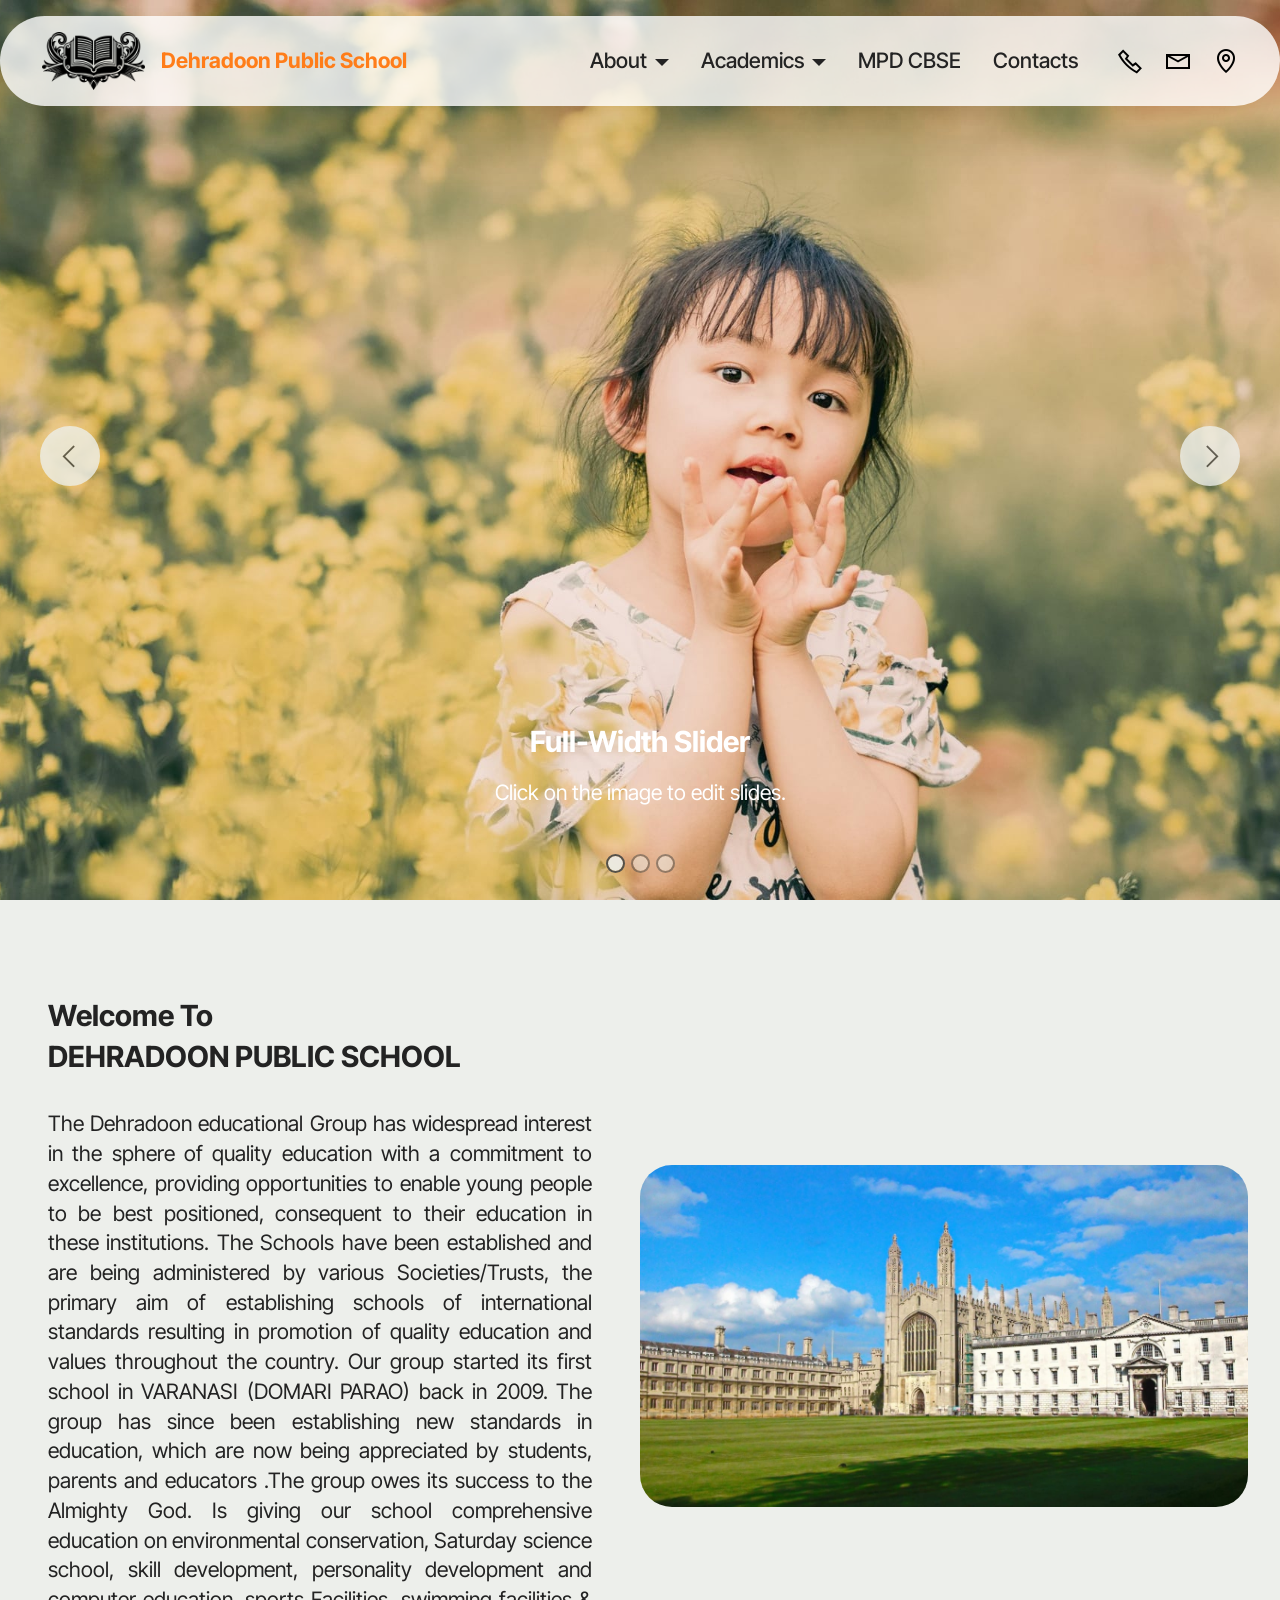
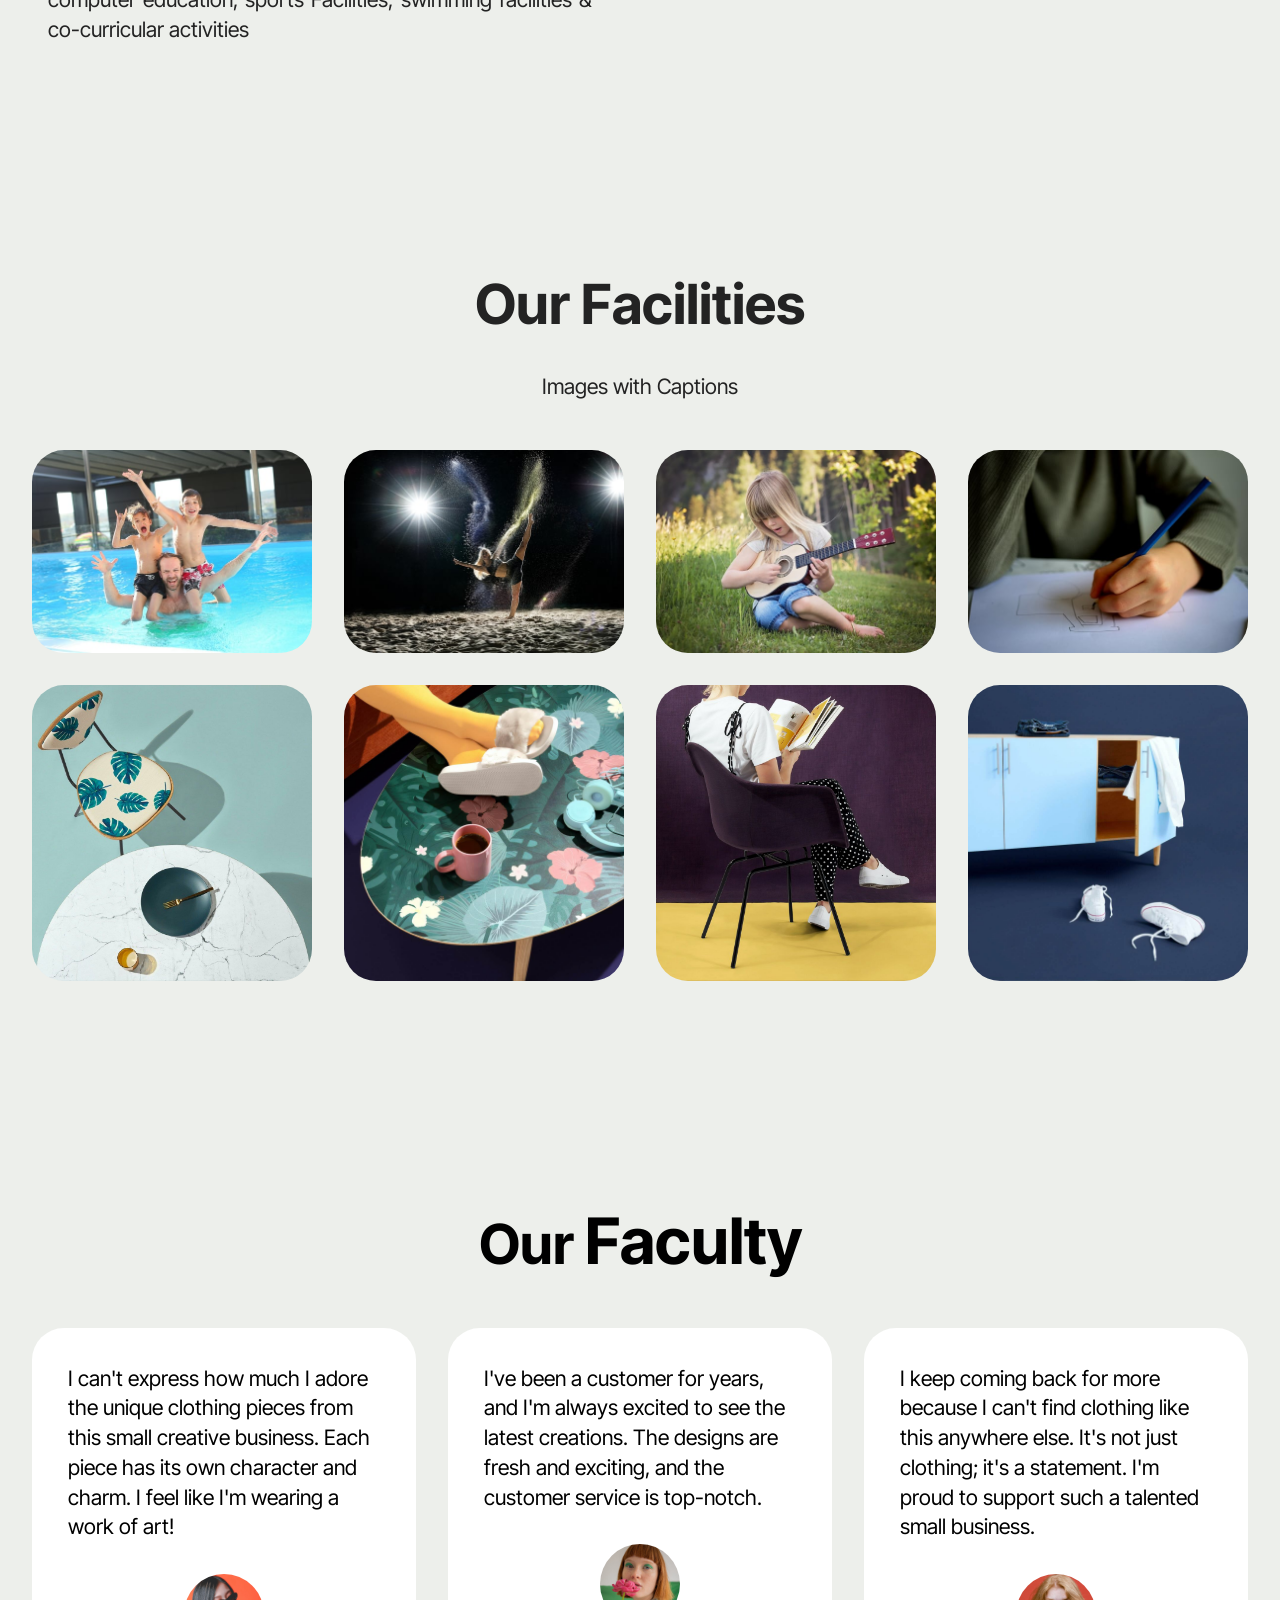
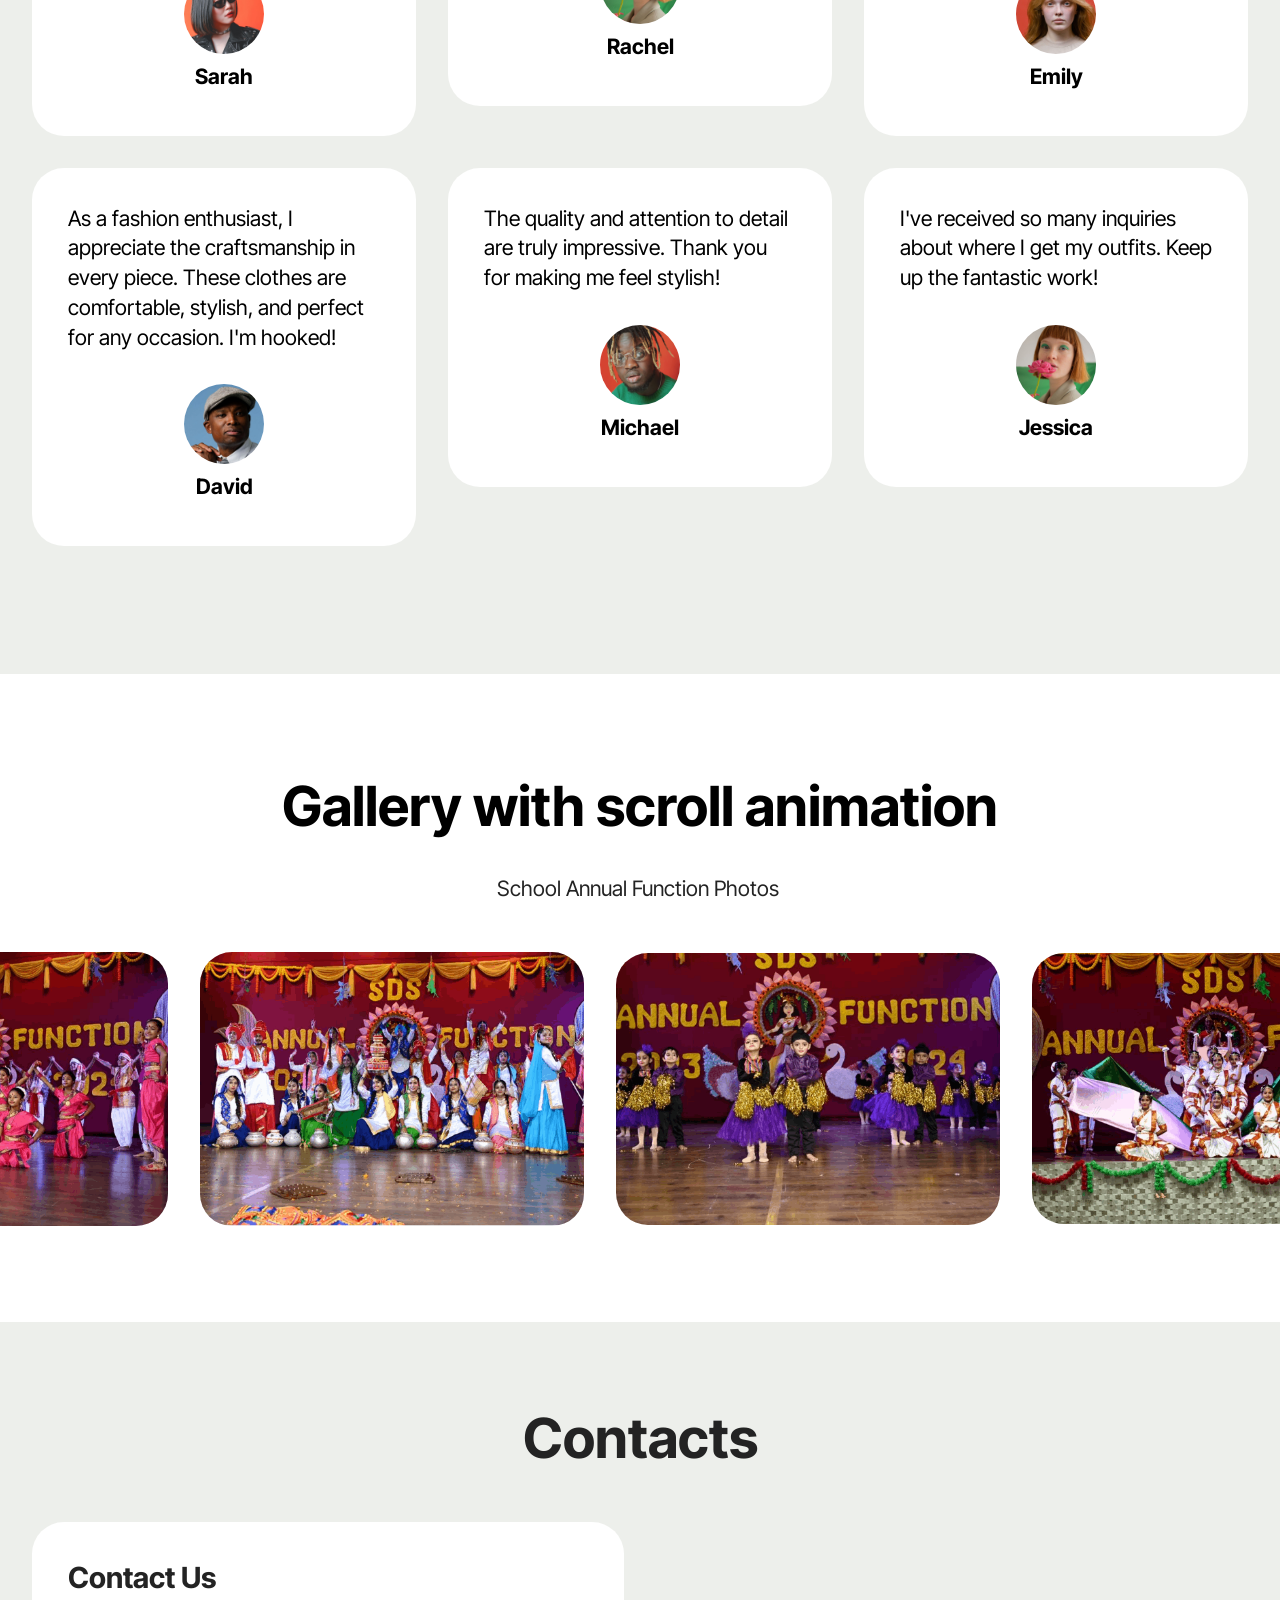
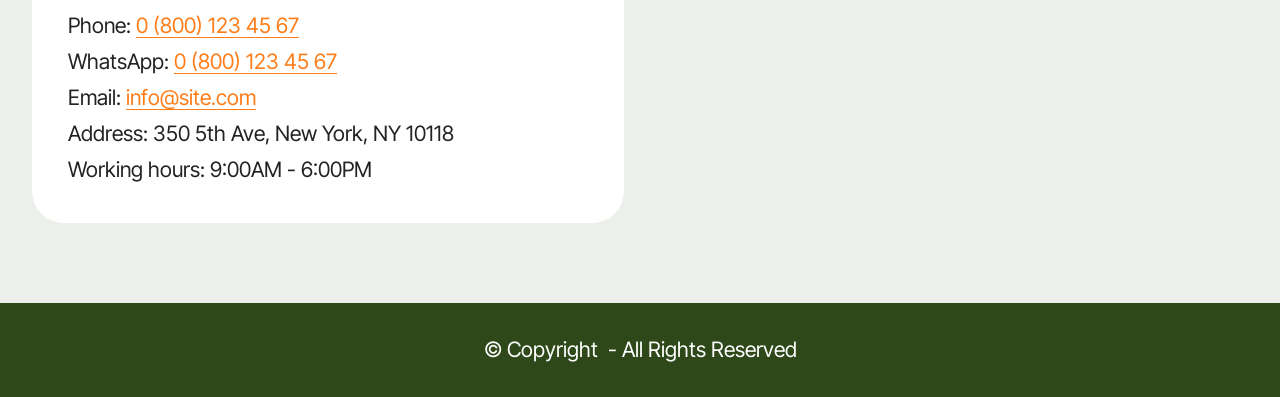
==== commit 08fa799b: "Add files via upload" ====
--- a/index.html
+++ b/index.html
@@ -18,7 +18,7 @@
   <link rel="stylesheet" href="assets/theme/css/style.css">
   <link rel="preload" href="https://fonts.googleapis.com/css?family=Inter+Tight:100,200,300,400,500,600,700,800,900,100i,200i,300i,400i,500i,600i,700i,800i,900i&display=swap" as="style" onload="this.onload=null;this.rel='stylesheet'">
   <noscript><link rel="stylesheet" href="https://fonts.googleapis.com/css?family=Inter+Tight:100,200,300,400,500,600,700,800,900,100i,200i,300i,400i,500i,600i,700i,800i,900i&display=swap"></noscript>
-  <link rel="preload" as="style" href="assets/mobirise/css/mbr-additional.css?v=eSnkfZ"><link rel="stylesheet" href="assets/mobirise/css/mbr-additional.css?v=eSnkfZ" type="text/css">
+  <link rel="preload" as="style" href="assets/mobirise/css/mbr-additional.css?v=lg8luE"><link rel="stylesheet" href="assets/mobirise/css/mbr-additional.css?v=lg8luE" type="text/css">
 
   
   
@@ -33,11 +33,11 @@
 		<div class="container">
 			<div class="navbar-brand">
 				<span class="navbar-logo">
-					<a href="https://mobiri.se">
+					<a href="index.html">
 						<img src="assets/images/mbr-115x64.png" alt="Mobirise Website Builder" style="height: 3.6rem;">
 					</a>
 				</span>
-				<span class="navbar-caption-wrap"><a class="navbar-caption text-primary display-4" href="https://mobiri.se">Dehradoon Public School</a></span>
+				<span class="navbar-caption-wrap"><a class="navbar-caption text-primary display-4" href="index.html">Dehradoon Public School</a></span>
 			</div>
 			<button class="navbar-toggler" type="button" data-toggle="collapse" data-bs-toggle="collapse" data-target="#navbarSupportedContent" data-bs-target="#navbarSupportedContent" aria-controls="navbarNavAltMarkup" aria-expanded="false" aria-label="Toggle navigation">
 				<div class="hamburger">
@@ -49,22 +49,22 @@
 			</button>
 			<div class="collapse navbar-collapse" id="navbarSupportedContent">
 				<ul class="navbar-nav nav-dropdown nav-right" data-app-modern-menu="true"><li class="nav-item dropdown">
-						<a class="nav-link link text-black dropdown-toggle show display-4" href="https://mobiri.se" data-toggle="dropdown-submenu" data-bs-toggle="dropdown" data-bs-auto-close="outside" aria-expanded="false">About</a><div class="dropdown-menu show" aria-labelledby="dropdown-507" data-bs-popper="none"><a class="text-black dropdown-item text-primary display-4" href="About_School.html">About School<br></a><a class="text-black show dropdown-item text-primary display-4" href="Vision_Admission.html">Vision &amp; Mission</a></div>
-					</li><li class="nav-item dropdown"><a class="nav-link link text-black dropdown-toggle display-4" href="https://mobiri.se" data-toggle="dropdown-submenu" data-bs-toggle="dropdown" data-bs-auto-close="outside" aria-expanded="false">Academics </a><div class="dropdown-menu" aria-labelledby="dropdown-307"><a class="text-black dropdown-item display-4" href="https://mobiri.se">Academics System</a><a class="text-black show dropdown-item display-4" href="https://mobiri.se">Admission Procedure</a></div></li>
+						<a class="nav-link link text-black dropdown-toggle display-4" href="https://mobiri.se" data-toggle="dropdown-submenu" data-bs-toggle="dropdown" data-bs-auto-close="outside" aria-expanded="false">About</a><div class="dropdown-menu" aria-labelledby="dropdown-507"><a class="text-black dropdown-item text-primary display-4" href="About_School.html">About School<br></a><a class="text-black show dropdown-item text-primary display-4" href="Vision_Admission.html">Vision &amp; Mission</a></div>
+					</li><li class="nav-item dropdown"><a class="nav-link link text-black dropdown-toggle display-4" href="https://mobiri.se" data-toggle="dropdown-submenu" data-bs-toggle="dropdown" data-bs-auto-close="outside" aria-expanded="false">Academics </a><div class="dropdown-menu" aria-labelledby="dropdown-307"><a class="text-black dropdown-item text-primary display-4" href="https://abcddefg.com">Academics System</a><a class="text-black show dropdown-item text-primary display-4" href="https://abcddefg.com">Admission Procedure</a></div></li>
 					<li class="nav-item">
 						<a class="nav-link link text-black display-4" href="https://mobiri.se" aria-expanded="false">MPD CBSE</a>
 					</li>
 					<li class="nav-item">
-						<a class="nav-link link text-black display-4" href="https://mobiri.se">Contacts</a>
+						<a class="nav-link link text-black text-primary display-4" href="https://abcddefg.com">Contacts</a>
 					</li></ul>
 				<div class="icons-menu">
 					<a class="iconfont-wrapper" href="https://mobiri.se">
 						<span class="p-2 mbr-iconfont mobi-mbri-phone mobi-mbri"></span>
 					</a>
-					<a class="iconfont-wrapper" href="https://mobiri.se">
+					<a class="iconfont-wrapper" href="https://abc.com">
 						<span class="p-2 mbr-iconfont mobi-mbri-letter mobi-mbri"></span>
 					</a>
-					<a class="iconfont-wrapper" href="https://mobiri.se">
+					<a class="iconfont-wrapper" href="https://abc.com">
 						<span class="p-2 mbr-iconfont mobi-mbri-map-pin mobi-mbri"></span>
 					</a>
 					
@@ -77,11 +77,11 @@
 
 <section data-bs-version="5.1" class="slider3 cid-vaCoob6Gnr mbr-fullscreen" id="slider03-25">
     
-    <div class="carousel slide carousel-fade" id="vaHsGQ83JM" data-ride="carousel" data-bs-ride="carousel" data-interval="3000" data-bs-interval="3000">
+    <div class="carousel slide carousel-fade" id="vaHyNnN4a3" data-ride="carousel" data-bs-ride="carousel" data-interval="3000" data-bs-interval="3000">
         <ol class="carousel-indicators">
-            <li data-slide-to="0" data-bs-slide-to="0" class="active" data-target="#vaHsGQ83JM" data-bs-target="#vaHsGQ83JM"></li>
-            <li data-slide-to="1" data-bs-slide-to="1" data-target="#vaHsGQ83JM" data-bs-target="#vaHsGQ83JM"></li>
-            <li data-slide-to="2" data-bs-slide-to="2" data-target="#vaHsGQ83JM" data-bs-target="#vaHsGQ83JM"></li>
+            <li data-slide-to="0" data-bs-slide-to="0" class="active" data-target="#vaHyNnN4a3" data-bs-target="#vaHyNnN4a3"></li>
+            <li data-slide-to="1" data-bs-slide-to="1" data-target="#vaHyNnN4a3" data-bs-target="#vaHyNnN4a3"></li>
+            <li data-slide-to="2" data-bs-slide-to="2" data-target="#vaHyNnN4a3" data-bs-target="#vaHyNnN4a3"></li>
         </ol>
         <div class="carousel-inner">
             <div class="carousel-item slider-image item active">
@@ -124,11 +124,11 @@
                 </div>
             </div>
         </div>
-        <a class="carousel-control carousel-control-prev" role="button" data-slide="prev" data-bs-slide="prev" href="#vaHsGQ83JM">
+        <a class="carousel-control carousel-control-prev" role="button" data-slide="prev" data-bs-slide="prev" href="#vaHyNnN4a3">
             <span class="mobi-mbri mobi-mbri-arrow-prev" aria-hidden="true"></span>
             <span class="sr-only visually-hidden">Previous</span>
         </a>
-        <a class="carousel-control carousel-control-next" role="button" data-slide="next" data-bs-slide="next" href="#vaHsGQ83JM">
+        <a class="carousel-control carousel-control-next" role="button" data-slide="next" data-bs-slide="next" href="#vaHyNnN4a3">
             <span class="mobi-mbri mobi-mbri-arrow-next" aria-hidden="true"></span>
             <span class="sr-only visually-hidden">Next</span>
         </a>
@@ -178,84 +178,84 @@
         
         <div class="row mbr-gallery">
             <div class="col-12 col-md-6 col-lg-3 item gallery-image">
-                <div class="item-wrapper mb-3" data-toggle="modal" data-bs-toggle="modal" data-target="#vaHsGT8meN-modal" data-bs-target="#vaHsGT8meN-modal">
-                    <img class="w-100" src="assets/images/mbr-614x409.jpg" alt="Mobirise Website Builder" data-slide-to="0" data-bs-slide-to="0" data-target="#lb-vaHsGT8meN" data-bs-target="#lb-vaHsGT8meN">
-                    <div class="icon-wrapper">
-                        <span class="mobi-mbri mobi-mbri-search mbr-iconfont mbr-iconfont-btn"></span>
-                    </div>
-                </div>
-                
-            </div>
-            <div class="col-12 col-md-6 col-lg-3 item gallery-image">
-                <div class="item-wrapper mb-3" data-toggle="modal" data-bs-toggle="modal" data-target="#vaHsGT8meN-modal" data-bs-target="#vaHsGT8meN-modal">
-                    <img class="w-100" src="assets/images/mbr-1-614x409.jpg" alt="Mobirise Website Builder" data-slide-to="1" data-bs-slide-to="1" data-target="#lb-vaHsGT8meN" data-bs-target="#lb-vaHsGT8meN">
-                    <div class="icon-wrapper">
-                        <span class="mobi-mbri mobi-mbri-search mbr-iconfont mbr-iconfont-btn"></span>
-                    </div>
-                </div>
-                
-            </div>
-            <div class="col-12 col-md-6 col-lg-3 item gallery-image">
-                <div class="item-wrapper mb-3" data-toggle="modal" data-bs-toggle="modal" data-target="#vaHsGT8meN-modal" data-bs-target="#vaHsGT8meN-modal">
-                    <img class="w-100" src="assets/images/mbr-614x410.jpg" alt="Mobirise Website Builder" data-slide-to="2" data-bs-slide-to="2" data-target="#lb-vaHsGT8meN" data-bs-target="#lb-vaHsGT8meN">
-                    <div class="icon-wrapper">
-                        <span class="mobi-mbri mobi-mbri-search mbr-iconfont mbr-iconfont-btn"></span>
-                    </div>
-                </div>
-                
-            </div>
-            <div class="col-12 col-md-6 col-lg-3 item gallery-image">
-                <div class="item-wrapper mb-3" data-toggle="modal" data-bs-toggle="modal" data-target="#vaHsGT8meN-modal" data-bs-target="#vaHsGT8meN-modal">
-                    <img class="w-100" src="assets/images/mbr-2-614x409.jpg" alt="Mobirise Website Builder" data-slide-to="3" data-bs-slide-to="3" data-target="#lb-vaHsGT8meN" data-bs-target="#lb-vaHsGT8meN">
-                    <div class="icon-wrapper">
-                        <span class="mobi-mbri mobi-mbri-search mbr-iconfont mbr-iconfont-btn"></span>
-                    </div>
-                </div>
-                
-            </div>
-            <div class="col-12 col-md-6 col-lg-3 item gallery-image">
-                <div class="item-wrapper mb-3" data-toggle="modal" data-bs-toggle="modal" data-target="#vaHsGT8meN-modal" data-bs-target="#vaHsGT8meN-modal">
-                    <img class="w-100" src="assets/images/gallery10.jpg" alt="Mobirise Website Builder" data-slide-to="4" data-bs-slide-to="4" data-target="#lb-vaHsGT8meN" data-bs-target="#lb-vaHsGT8meN">
-                    <div class="icon-wrapper">
-                        <span class="mobi-mbri mobi-mbri-search mbr-iconfont mbr-iconfont-btn"></span>
-                    </div>
-                </div>
-                
-            </div>
-            <div class="col-12 col-md-6 col-lg-3 item gallery-image">
-                <div class="item-wrapper mb-3" data-toggle="modal" data-bs-toggle="modal" data-target="#vaHsGT8meN-modal" data-bs-target="#vaHsGT8meN-modal">
-                    <img class="w-100" src="assets/images/gallery05.jpg" alt="Mobirise Website Builder" data-slide-to="5" data-bs-slide-to="5" data-target="#lb-vaHsGT8meN" data-bs-target="#lb-vaHsGT8meN">
-                    <div class="icon-wrapper">
-                        <span class="mobi-mbri mobi-mbri-search mbr-iconfont mbr-iconfont-btn"></span>
-                    </div>
-                </div>
-                
-            </div>
-            <div class="col-12 col-md-6 col-lg-3 item gallery-image">
-                <div class="item-wrapper mb-3" data-toggle="modal" data-bs-toggle="modal" data-target="#vaHsGT8meN-modal" data-bs-target="#vaHsGT8meN-modal">
-                    <img class="w-100" src="assets/images/gallery06.jpg" alt="Mobirise Website Builder" data-slide-to="6" data-bs-slide-to="6" data-target="#lb-vaHsGT8meN" data-bs-target="#lb-vaHsGT8meN">
-                    <div class="icon-wrapper">
-                        <span class="mobi-mbri mobi-mbri-search mbr-iconfont mbr-iconfont-btn"></span>
-                    </div>
-                </div>
-                
-            </div>
-            <div class="col-12 col-md-6 col-lg-3 item gallery-image">
-                <div class="item-wrapper mb-3" data-toggle="modal" data-bs-toggle="modal" data-target="#vaHsGT8meN-modal" data-bs-target="#vaHsGT8meN-modal">
-                    <img class="w-100" src="assets/images/gallery07.jpg" alt="Mobirise Website Builder" data-slide-to="7" data-bs-slide-to="7" data-target="#lb-vaHsGT8meN" data-bs-target="#lb-vaHsGT8meN">
-                    <div class="icon-wrapper">
-                        <span class="mobi-mbri mobi-mbri-search mbr-iconfont mbr-iconfont-btn"></span>
-                    </div>
-                </div>
-                
-            </div>
-        </div>
-
-        <div class="modal mbr-slider" tabindex="-1" role="dialog" aria-hidden="true" id="vaHsGT8meN-modal">
+                <div class="item-wrapper mb-3" data-toggle="modal" data-bs-toggle="modal" data-target="#vaHyNq4Dbc-modal" data-bs-target="#vaHyNq4Dbc-modal">
+                    <img class="w-100" src="assets/images/mbr-614x409.jpg" alt="Mobirise Website Builder" data-slide-to="0" data-bs-slide-to="0" data-target="#lb-vaHyNq4Dbc" data-bs-target="#lb-vaHyNq4Dbc">
+                    <div class="icon-wrapper">
+                        <span class="mobi-mbri mobi-mbri-search mbr-iconfont mbr-iconfont-btn"></span>
+                    </div>
+                </div>
+                
+            </div>
+            <div class="col-12 col-md-6 col-lg-3 item gallery-image">
+                <div class="item-wrapper mb-3" data-toggle="modal" data-bs-toggle="modal" data-target="#vaHyNq4Dbc-modal" data-bs-target="#vaHyNq4Dbc-modal">
+                    <img class="w-100" src="assets/images/mbr-1-614x409.jpg" alt="Mobirise Website Builder" data-slide-to="1" data-bs-slide-to="1" data-target="#lb-vaHyNq4Dbc" data-bs-target="#lb-vaHyNq4Dbc">
+                    <div class="icon-wrapper">
+                        <span class="mobi-mbri mobi-mbri-search mbr-iconfont mbr-iconfont-btn"></span>
+                    </div>
+                </div>
+                
+            </div>
+            <div class="col-12 col-md-6 col-lg-3 item gallery-image">
+                <div class="item-wrapper mb-3" data-toggle="modal" data-bs-toggle="modal" data-target="#vaHyNq4Dbc-modal" data-bs-target="#vaHyNq4Dbc-modal">
+                    <img class="w-100" src="assets/images/mbr-614x410.jpg" alt="Mobirise Website Builder" data-slide-to="2" data-bs-slide-to="2" data-target="#lb-vaHyNq4Dbc" data-bs-target="#lb-vaHyNq4Dbc">
+                    <div class="icon-wrapper">
+                        <span class="mobi-mbri mobi-mbri-search mbr-iconfont mbr-iconfont-btn"></span>
+                    </div>
+                </div>
+                
+            </div>
+            <div class="col-12 col-md-6 col-lg-3 item gallery-image">
+                <div class="item-wrapper mb-3" data-toggle="modal" data-bs-toggle="modal" data-target="#vaHyNq4Dbc-modal" data-bs-target="#vaHyNq4Dbc-modal">
+                    <img class="w-100" src="assets/images/mbr-2-614x409.jpg" alt="Mobirise Website Builder" data-slide-to="3" data-bs-slide-to="3" data-target="#lb-vaHyNq4Dbc" data-bs-target="#lb-vaHyNq4Dbc">
+                    <div class="icon-wrapper">
+                        <span class="mobi-mbri mobi-mbri-search mbr-iconfont mbr-iconfont-btn"></span>
+                    </div>
+                </div>
+                
+            </div>
+            <div class="col-12 col-md-6 col-lg-3 item gallery-image">
+                <div class="item-wrapper mb-3" data-toggle="modal" data-bs-toggle="modal" data-target="#vaHyNq4Dbc-modal" data-bs-target="#vaHyNq4Dbc-modal">
+                    <img class="w-100" src="assets/images/gallery10.jpg" alt="Mobirise Website Builder" data-slide-to="4" data-bs-slide-to="4" data-target="#lb-vaHyNq4Dbc" data-bs-target="#lb-vaHyNq4Dbc">
+                    <div class="icon-wrapper">
+                        <span class="mobi-mbri mobi-mbri-search mbr-iconfont mbr-iconfont-btn"></span>
+                    </div>
+                </div>
+                
+            </div>
+            <div class="col-12 col-md-6 col-lg-3 item gallery-image">
+                <div class="item-wrapper mb-3" data-toggle="modal" data-bs-toggle="modal" data-target="#vaHyNq4Dbc-modal" data-bs-target="#vaHyNq4Dbc-modal">
+                    <img class="w-100" src="assets/images/gallery05.jpg" alt="Mobirise Website Builder" data-slide-to="5" data-bs-slide-to="5" data-target="#lb-vaHyNq4Dbc" data-bs-target="#lb-vaHyNq4Dbc">
+                    <div class="icon-wrapper">
+                        <span class="mobi-mbri mobi-mbri-search mbr-iconfont mbr-iconfont-btn"></span>
+                    </div>
+                </div>
+                
+            </div>
+            <div class="col-12 col-md-6 col-lg-3 item gallery-image">
+                <div class="item-wrapper mb-3" data-toggle="modal" data-bs-toggle="modal" data-target="#vaHyNq4Dbc-modal" data-bs-target="#vaHyNq4Dbc-modal">
+                    <img class="w-100" src="assets/images/gallery06.jpg" alt="Mobirise Website Builder" data-slide-to="6" data-bs-slide-to="6" data-target="#lb-vaHyNq4Dbc" data-bs-target="#lb-vaHyNq4Dbc">
+                    <div class="icon-wrapper">
+                        <span class="mobi-mbri mobi-mbri-search mbr-iconfont mbr-iconfont-btn"></span>
+                    </div>
+                </div>
+                
+            </div>
+            <div class="col-12 col-md-6 col-lg-3 item gallery-image">
+                <div class="item-wrapper mb-3" data-toggle="modal" data-bs-toggle="modal" data-target="#vaHyNq4Dbc-modal" data-bs-target="#vaHyNq4Dbc-modal">
+                    <img class="w-100" src="assets/images/gallery07.jpg" alt="Mobirise Website Builder" data-slide-to="7" data-bs-slide-to="7" data-target="#lb-vaHyNq4Dbc" data-bs-target="#lb-vaHyNq4Dbc">
+                    <div class="icon-wrapper">
+                        <span class="mobi-mbri mobi-mbri-search mbr-iconfont mbr-iconfont-btn"></span>
+                    </div>
+                </div>
+                
+            </div>
+        </div>
+
+        <div class="modal mbr-slider" tabindex="-1" role="dialog" aria-hidden="true" id="vaHyNq4Dbc-modal">
             <div class="modal-dialog" role="document">
                 <div class="modal-content">
                     <div class="modal-body">
-                        <div class="carousel slide" data-pause="false" data-bs-pause="false" id="lb-vaHsGT8meN" data-interval="5000" data-bs-interval="5000">
+                        <div class="carousel slide" data-pause="false" data-bs-pause="false" id="lb-vaHyNq4Dbc" data-interval="5000" data-bs-interval="5000">
                             <div class="carousel-inner">
                                 <div class="carousel-item active">
                                     <img class="d-block w-100" src="assets/images/mbr-614x409.jpg" alt="Mobirise Website Builder">
@@ -283,22 +283,22 @@
                                 </div>
                             </div>
                             <ol class="carousel-indicators">
-                                <li data-slide-to="0" data-bs-slide-to="0" class="active" data-target="#lb-vaHsGT8meN" data-bs-target="#lb-vaHsGT8meN"></li>
-                                <li data-slide-to="1" data-bs-slide-to="1" data-target="#lb-vaHsGT8meN" data-bs-target="#lb-vaHsGT8meN"></li>
-                                <li data-slide-to="2" data-bs-slide-to="2" data-target="#lb-vaHsGT8meN" data-bs-target="#lb-vaHsGT8meN"></li>
-                                <li data-slide-to="3" data-bs-slide-to="3" data-target="#lb-vaHsGT8meN" data-bs-target="#lb-vaHsGT8meN"></li>
-                                <li data-slide-to="4" data-bs-slide-to="4" data-target="#lb-vaHsGT8meN" data-bs-target="#lb-vaHsGT8meN"></li>
-                                <li data-slide-to="5" data-bs-slide-to="5" data-target="#lb-vaHsGT8meN" data-bs-target="#lb-vaHsGT8meN"></li>
-                                <li data-slide-to="6" data-bs-slide-to="6" data-target="#lb-vaHsGT8meN" data-bs-target="#lb-vaHsGT8meN"></li>
-                                <li data-slide-to="7" data-bs-slide-to="7" data-target="#lb-vaHsGT8meN" data-bs-target="#lb-vaHsGT8meN"></li>
+                                <li data-slide-to="0" data-bs-slide-to="0" class="active" data-target="#lb-vaHyNq4Dbc" data-bs-target="#lb-vaHyNq4Dbc"></li>
+                                <li data-slide-to="1" data-bs-slide-to="1" data-target="#lb-vaHyNq4Dbc" data-bs-target="#lb-vaHyNq4Dbc"></li>
+                                <li data-slide-to="2" data-bs-slide-to="2" data-target="#lb-vaHyNq4Dbc" data-bs-target="#lb-vaHyNq4Dbc"></li>
+                                <li data-slide-to="3" data-bs-slide-to="3" data-target="#lb-vaHyNq4Dbc" data-bs-target="#lb-vaHyNq4Dbc"></li>
+                                <li data-slide-to="4" data-bs-slide-to="4" data-target="#lb-vaHyNq4Dbc" data-bs-target="#lb-vaHyNq4Dbc"></li>
+                                <li data-slide-to="5" data-bs-slide-to="5" data-target="#lb-vaHyNq4Dbc" data-bs-target="#lb-vaHyNq4Dbc"></li>
+                                <li data-slide-to="6" data-bs-slide-to="6" data-target="#lb-vaHyNq4Dbc" data-bs-target="#lb-vaHyNq4Dbc"></li>
+                                <li data-slide-to="7" data-bs-slide-to="7" data-target="#lb-vaHyNq4Dbc" data-bs-target="#lb-vaHyNq4Dbc"></li>
                             </ol>
                             <a role="button" href="" class="close" data-dismiss="modal" data-bs-dismiss="modal" aria-label="Close">
                             </a>
-                            <a class="carousel-control-prev carousel-control" role="button" data-slide="prev" data-bs-slide="prev" href="#lb-vaHsGT8meN">
+                            <a class="carousel-control-prev carousel-control" role="button" data-slide="prev" data-bs-slide="prev" href="#lb-vaHyNq4Dbc">
                                 <span class="mobi-mbri mobi-mbri-arrow-prev" aria-hidden="true"></span>
                                 <span class="sr-only visually-hidden">Previous</span>
                             </a>
-                            <a class="carousel-control-next carousel-control" role="button" data-slide="next" data-bs-slide="next" href="#lb-vaHsGT8meN">
+                            <a class="carousel-control-next carousel-control" role="button" data-slide="next" data-bs-slide="next" href="#lb-vaHyNq4Dbc">
                                 <span class="mobi-mbri mobi-mbri-arrow-next" aria-hidden="true"></span>
                                 <span class="sr-only visually-hidden">Next</span>
                             </a>
@@ -511,9 +511,6 @@
             </div>
         </div>
     </div>
-</section><section class="display-7" style="padding: 0;align-items: center;justify-content: center;flex-wrap: wrap;    align-content: center;display: flex;position: relative;height: 4rem;"><a href="https://mobiri.se/" style="flex: 1 1;height: 4rem;position: absolute;width: 100%;z-index: 1;"><img alt="" style="height: 4rem;" src="[data-uri]"></a><p style="margin: 0;text-align: center;" class="display-7">&#8204;</p><a style="z-index:1" href="https://mobirise.com/offline-website-builder.html">Offline Website Builder</a></section><script src="assets/bootstrap/js/bootstrap.bundle.min.js"></script>  <script src="assets/smoothscroll/smooth-scroll.js"></script>  <script src="assets/ytplayer/index.js"></script>  <script src="assets/masonry/masonry.pkgd.min.js"></script>  <script src="assets/imagesloaded/imagesloaded.pkgd.min.js"></script>  <script src="assets/scrollgallery/scroll-gallery.js"></script>  <script src="assets/dropdown/js/navbar-dropdown.js"></script>  <script src="assets/theme/js/script.js"></script>  
-  
-  
-  <input name="animation" type="hidden">
+
   </body>
 </html>
--- a/assets/mobirise/css/mbr-additional.css
+++ b/assets/mobirise/css/mbr-additional.css
@@ -2712,6 +2712,10 @@
 .cid-vaHktEMAgk .mbr-section-btn {
   text-align: justify;
 }
+.cid-vaHktEMAgk .card-title,
+.cid-vaHktEMAgk .card-box {
+  text-align: center;
+}
 .cid-vaHr0h3b2R {
   padding-top: 0rem;
   padding-bottom: 4rem;
--- a/assets/mobirise/css/mbr-additional.css
+++ b/assets/mobirise/css/mbr-additional.css
@@ -2712,6 +2712,10 @@
 .cid-vaHktEMAgk .mbr-section-btn {
   text-align: justify;
 }
+.cid-vaHktEMAgk .card-title,
+.cid-vaHktEMAgk .card-box {
+  text-align: center;
+}
 .cid-vaHr0h3b2R {
   padding-top: 0rem;
   padding-bottom: 4rem;
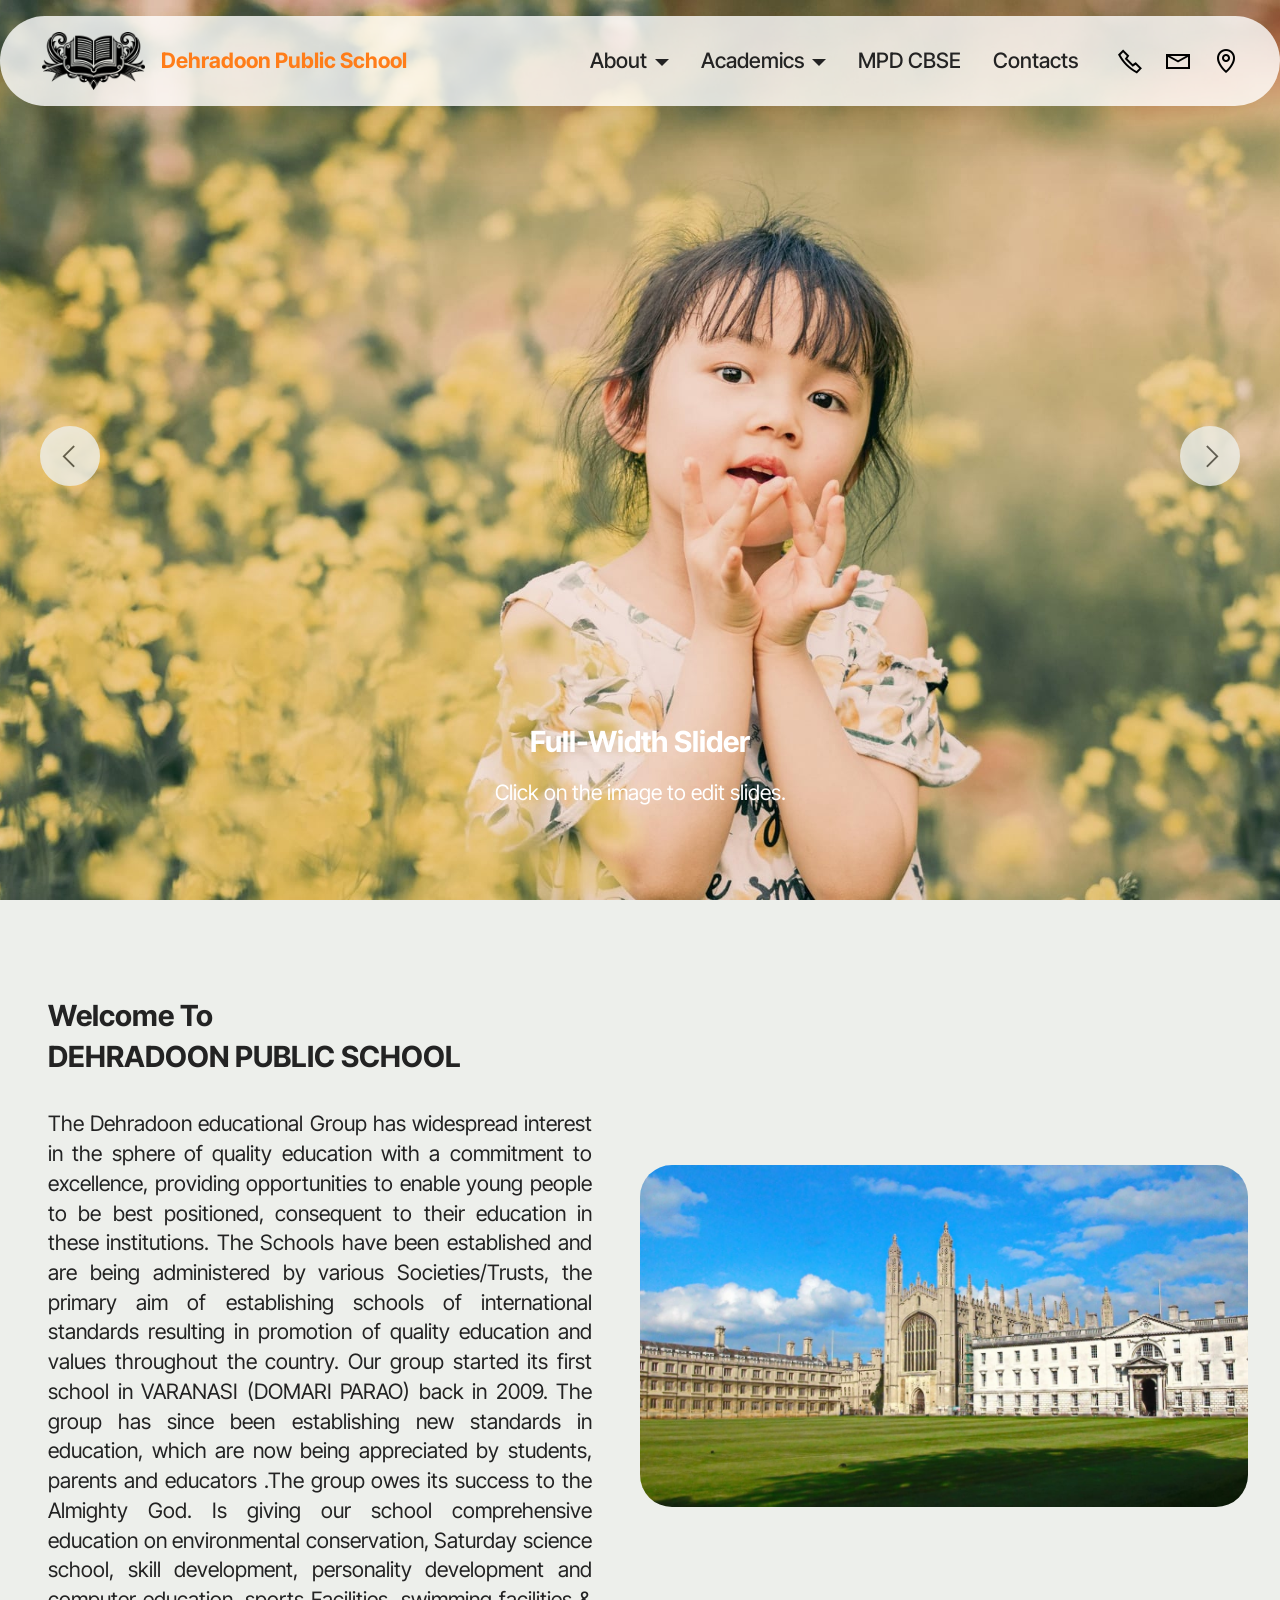
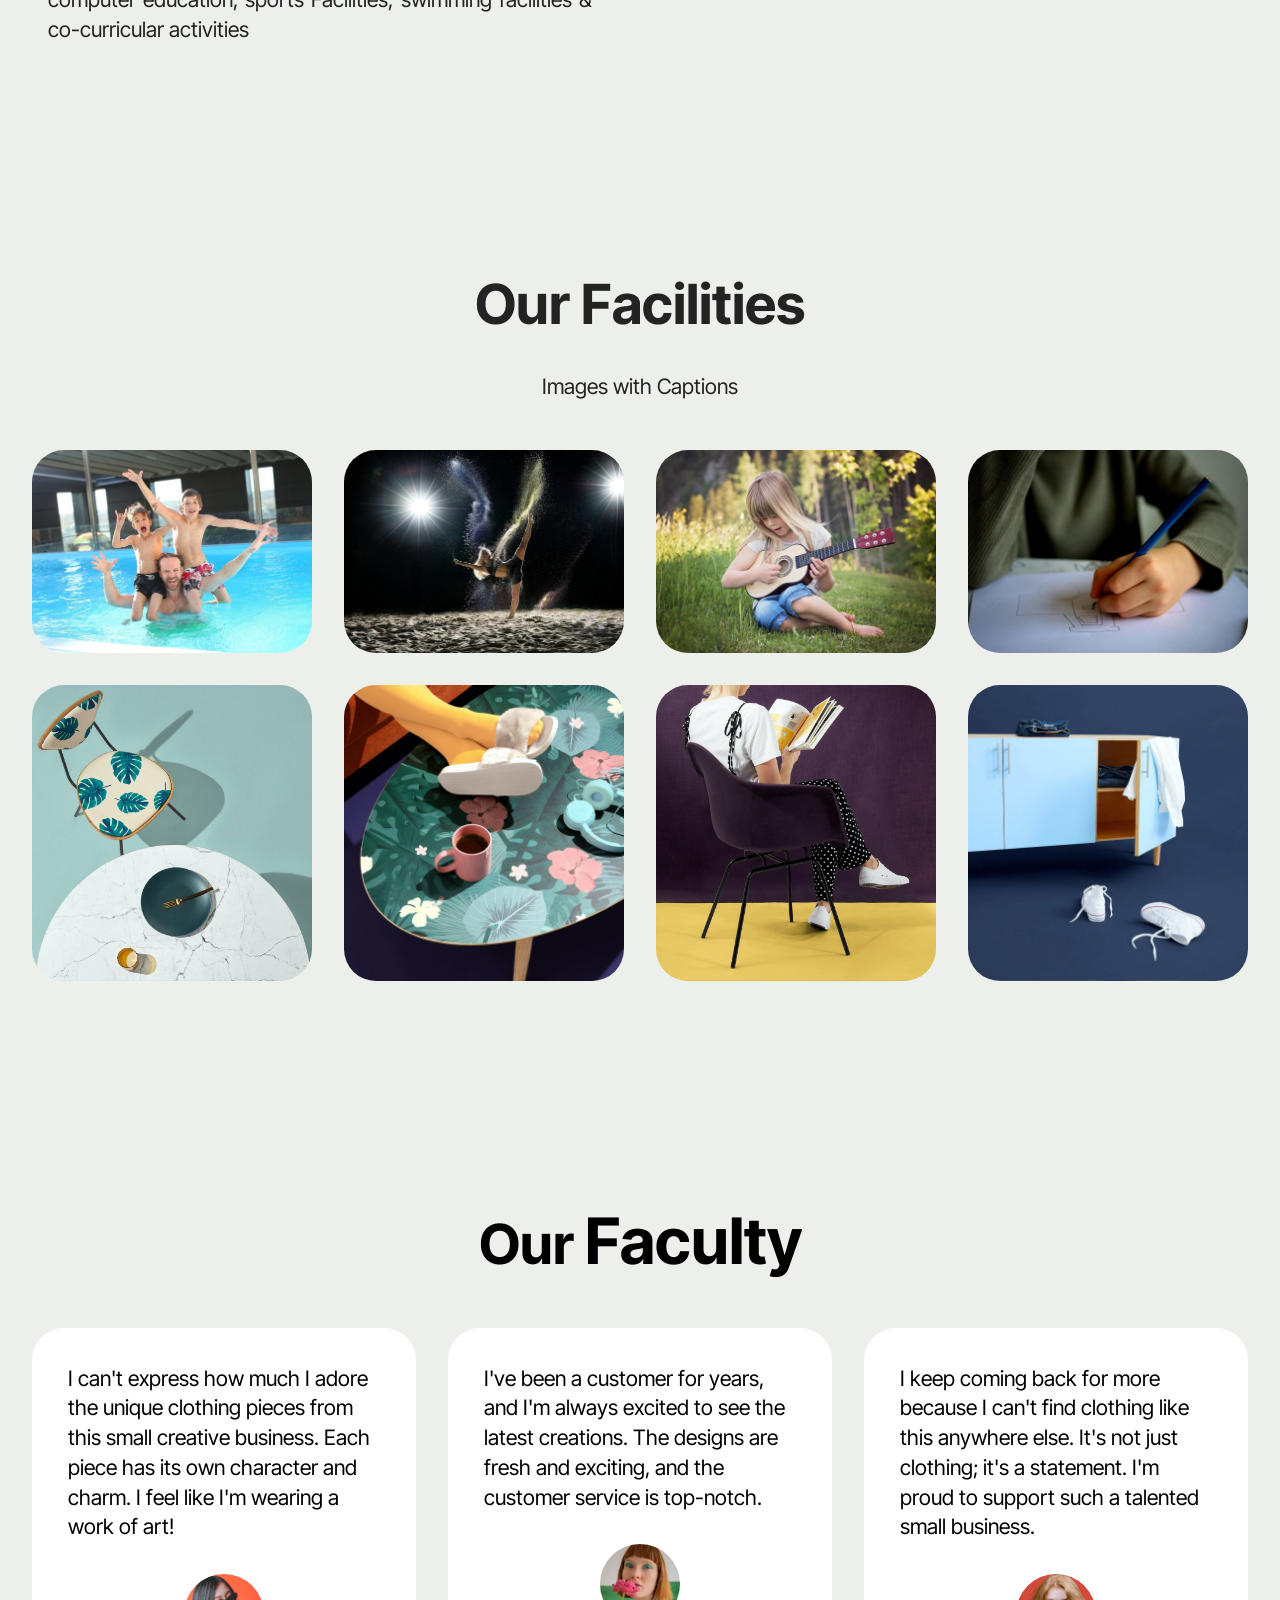
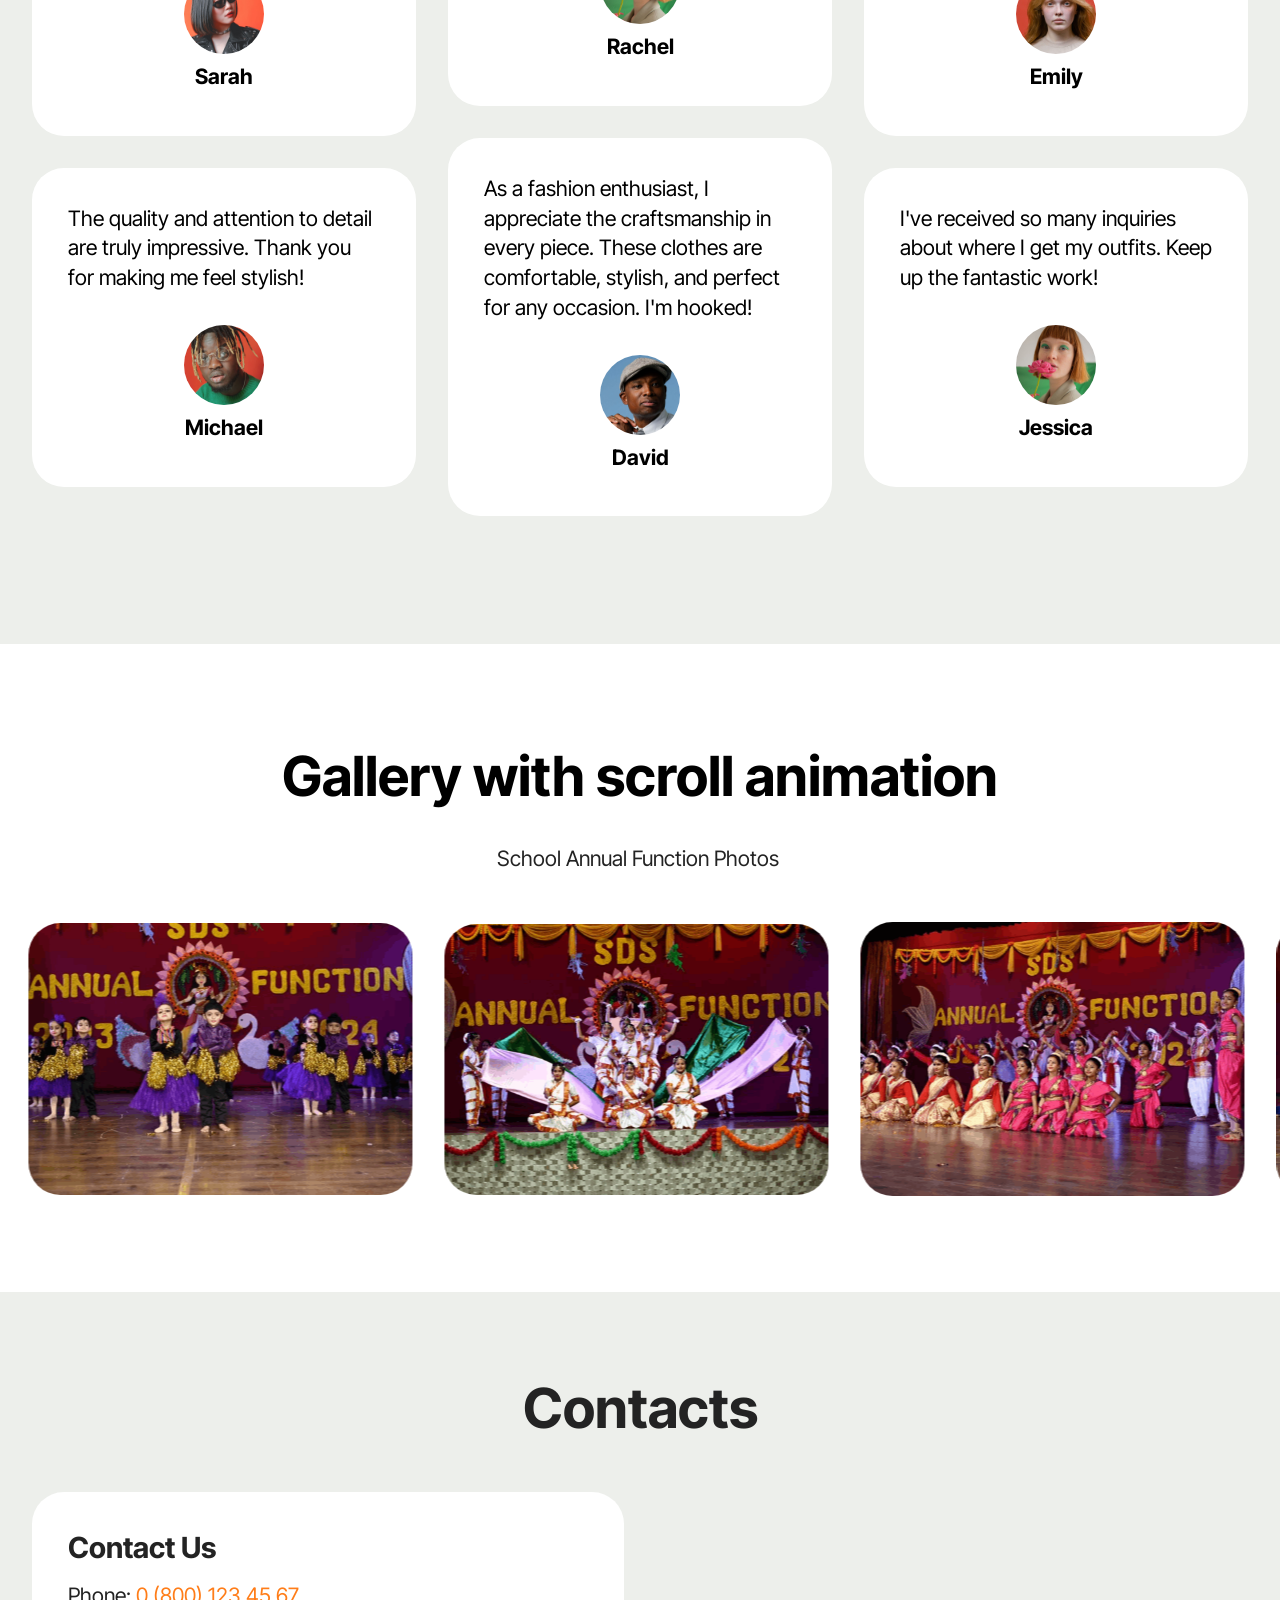
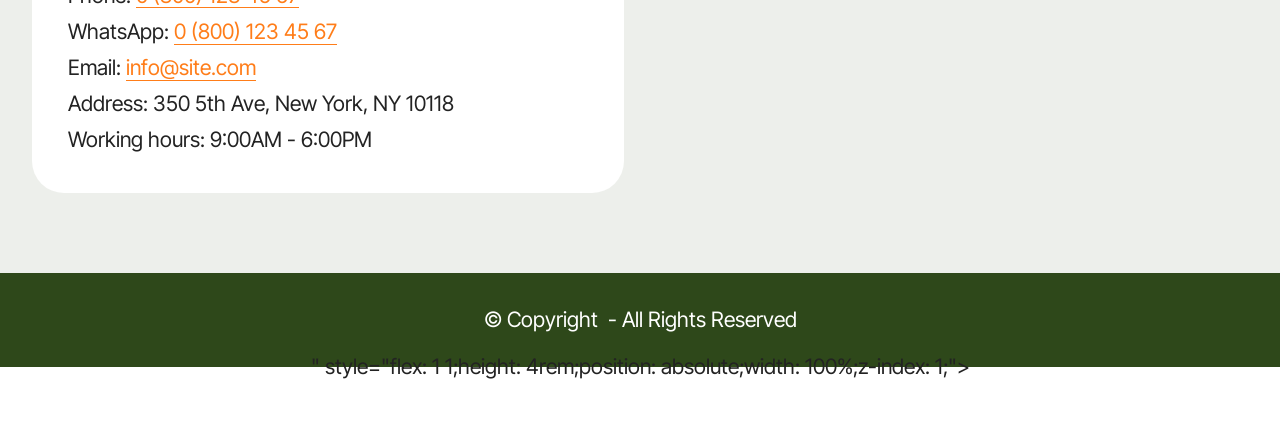
==== commit 8551f7d6: "Add files via upload" ====
--- a/index.html
+++ b/index.html
@@ -18,7 +18,7 @@
   <link rel="stylesheet" href="assets/theme/css/style.css">
   <link rel="preload" href="https://fonts.googleapis.com/css?family=Inter+Tight:100,200,300,400,500,600,700,800,900,100i,200i,300i,400i,500i,600i,700i,800i,900i&display=swap" as="style" onload="this.onload=null;this.rel='stylesheet'">
   <noscript><link rel="stylesheet" href="https://fonts.googleapis.com/css?family=Inter+Tight:100,200,300,400,500,600,700,800,900,100i,200i,300i,400i,500i,600i,700i,800i,900i&display=swap"></noscript>
-  <link rel="preload" as="style" href="assets/mobirise/css/mbr-additional.css?v=lg8luE"><link rel="stylesheet" href="assets/mobirise/css/mbr-additional.css?v=lg8luE" type="text/css">
+  <link rel="preload" as="style" href="assets/mobirise/css/mbr-additional.css?v=cTetMq"><link rel="stylesheet" href="assets/mobirise/css/mbr-additional.css?v=cTetMq" type="text/css">
 
   
   
@@ -48,8 +48,8 @@
 				</div>
 			</button>
 			<div class="collapse navbar-collapse" id="navbarSupportedContent">
-				<ul class="navbar-nav nav-dropdown nav-right" data-app-modern-menu="true"><li class="nav-item dropdown">
-						<a class="nav-link link text-black dropdown-toggle display-4" href="https://mobiri.se" data-toggle="dropdown-submenu" data-bs-toggle="dropdown" data-bs-auto-close="outside" aria-expanded="false">About</a><div class="dropdown-menu" aria-labelledby="dropdown-507"><a class="text-black dropdown-item text-primary display-4" href="About_School.html">About School<br></a><a class="text-black show dropdown-item text-primary display-4" href="Vision_Admission.html">Vision &amp; Mission</a></div>
+				<ul class="navbar-nav nav-dropdown nav-right" data-app-modern-menu="true"><li class="nav-item dropdown open">
+						<a class="nav-link link text-black dropdown-toggle show display-4" href="https://mobiri.se" data-toggle="dropdown-submenu" data-bs-toggle="dropdown" data-bs-auto-close="outside" aria-expanded="true">About</a><div class="dropdown-menu show" aria-labelledby="dropdown-507" data-bs-popper="none"><a class="text-black dropdown-item text-primary display-4" href="About_School.html">About School<br></a><a class="text-black show dropdown-item text-primary display-4" href="Vision_Admission.html">Vision &amp; Mission</a></div>
 					</li><li class="nav-item dropdown"><a class="nav-link link text-black dropdown-toggle display-4" href="https://mobiri.se" data-toggle="dropdown-submenu" data-bs-toggle="dropdown" data-bs-auto-close="outside" aria-expanded="false">Academics </a><div class="dropdown-menu" aria-labelledby="dropdown-307"><a class="text-black dropdown-item text-primary display-4" href="https://abcddefg.com">Academics System</a><a class="text-black show dropdown-item text-primary display-4" href="https://abcddefg.com">Admission Procedure</a></div></li>
 					<li class="nav-item">
 						<a class="nav-link link text-black display-4" href="https://mobiri.se" aria-expanded="false">MPD CBSE</a>
@@ -77,11 +77,11 @@
 
 <section data-bs-version="5.1" class="slider3 cid-vaCoob6Gnr mbr-fullscreen" id="slider03-25">
     
-    <div class="carousel slide carousel-fade" id="vaHyNnN4a3" data-ride="carousel" data-bs-ride="carousel" data-interval="3000" data-bs-interval="3000">
+    <div class="carousel slide carousel-fade" id="vaHT62h0Ji" data-ride="carousel" data-bs-ride="carousel" data-interval="3000" data-bs-interval="3000">
         <ol class="carousel-indicators">
-            <li data-slide-to="0" data-bs-slide-to="0" class="active" data-target="#vaHyNnN4a3" data-bs-target="#vaHyNnN4a3"></li>
-            <li data-slide-to="1" data-bs-slide-to="1" data-target="#vaHyNnN4a3" data-bs-target="#vaHyNnN4a3"></li>
-            <li data-slide-to="2" data-bs-slide-to="2" data-target="#vaHyNnN4a3" data-bs-target="#vaHyNnN4a3"></li>
+            <li data-slide-to="0" data-bs-slide-to="0" class="active" data-target="#vaHT62h0Ji" data-bs-target="#vaHT62h0Ji"></li>
+            <li data-slide-to="1" data-bs-slide-to="1" data-target="#vaHT62h0Ji" data-bs-target="#vaHT62h0Ji"></li>
+            <li data-slide-to="2" data-bs-slide-to="2" data-target="#vaHT62h0Ji" data-bs-target="#vaHT62h0Ji"></li>
         </ol>
         <div class="carousel-inner">
             <div class="carousel-item slider-image item active">
@@ -124,11 +124,11 @@
                 </div>
             </div>
         </div>
-        <a class="carousel-control carousel-control-prev" role="button" data-slide="prev" data-bs-slide="prev" href="#vaHyNnN4a3">
+        <a class="carousel-control carousel-control-prev" role="button" data-slide="prev" data-bs-slide="prev" href="#vaHT62h0Ji">
             <span class="mobi-mbri mobi-mbri-arrow-prev" aria-hidden="true"></span>
             <span class="sr-only visually-hidden">Previous</span>
         </a>
-        <a class="carousel-control carousel-control-next" role="button" data-slide="next" data-bs-slide="next" href="#vaHyNnN4a3">
+        <a class="carousel-control carousel-control-next" role="button" data-slide="next" data-bs-slide="next" href="#vaHT62h0Ji">
             <span class="mobi-mbri mobi-mbri-arrow-next" aria-hidden="true"></span>
             <span class="sr-only visually-hidden">Next</span>
         </a>
@@ -178,84 +178,84 @@
         
         <div class="row mbr-gallery">
             <div class="col-12 col-md-6 col-lg-3 item gallery-image">
-                <div class="item-wrapper mb-3" data-toggle="modal" data-bs-toggle="modal" data-target="#vaHyNq4Dbc-modal" data-bs-target="#vaHyNq4Dbc-modal">
-                    <img class="w-100" src="assets/images/mbr-614x409.jpg" alt="Mobirise Website Builder" data-slide-to="0" data-bs-slide-to="0" data-target="#lb-vaHyNq4Dbc" data-bs-target="#lb-vaHyNq4Dbc">
-                    <div class="icon-wrapper">
-                        <span class="mobi-mbri mobi-mbri-search mbr-iconfont mbr-iconfont-btn"></span>
-                    </div>
-                </div>
-                
-            </div>
-            <div class="col-12 col-md-6 col-lg-3 item gallery-image">
-                <div class="item-wrapper mb-3" data-toggle="modal" data-bs-toggle="modal" data-target="#vaHyNq4Dbc-modal" data-bs-target="#vaHyNq4Dbc-modal">
-                    <img class="w-100" src="assets/images/mbr-1-614x409.jpg" alt="Mobirise Website Builder" data-slide-to="1" data-bs-slide-to="1" data-target="#lb-vaHyNq4Dbc" data-bs-target="#lb-vaHyNq4Dbc">
-                    <div class="icon-wrapper">
-                        <span class="mobi-mbri mobi-mbri-search mbr-iconfont mbr-iconfont-btn"></span>
-                    </div>
-                </div>
-                
-            </div>
-            <div class="col-12 col-md-6 col-lg-3 item gallery-image">
-                <div class="item-wrapper mb-3" data-toggle="modal" data-bs-toggle="modal" data-target="#vaHyNq4Dbc-modal" data-bs-target="#vaHyNq4Dbc-modal">
-                    <img class="w-100" src="assets/images/mbr-614x410.jpg" alt="Mobirise Website Builder" data-slide-to="2" data-bs-slide-to="2" data-target="#lb-vaHyNq4Dbc" data-bs-target="#lb-vaHyNq4Dbc">
-                    <div class="icon-wrapper">
-                        <span class="mobi-mbri mobi-mbri-search mbr-iconfont mbr-iconfont-btn"></span>
-                    </div>
-                </div>
-                
-            </div>
-            <div class="col-12 col-md-6 col-lg-3 item gallery-image">
-                <div class="item-wrapper mb-3" data-toggle="modal" data-bs-toggle="modal" data-target="#vaHyNq4Dbc-modal" data-bs-target="#vaHyNq4Dbc-modal">
-                    <img class="w-100" src="assets/images/mbr-2-614x409.jpg" alt="Mobirise Website Builder" data-slide-to="3" data-bs-slide-to="3" data-target="#lb-vaHyNq4Dbc" data-bs-target="#lb-vaHyNq4Dbc">
-                    <div class="icon-wrapper">
-                        <span class="mobi-mbri mobi-mbri-search mbr-iconfont mbr-iconfont-btn"></span>
-                    </div>
-                </div>
-                
-            </div>
-            <div class="col-12 col-md-6 col-lg-3 item gallery-image">
-                <div class="item-wrapper mb-3" data-toggle="modal" data-bs-toggle="modal" data-target="#vaHyNq4Dbc-modal" data-bs-target="#vaHyNq4Dbc-modal">
-                    <img class="w-100" src="assets/images/gallery10.jpg" alt="Mobirise Website Builder" data-slide-to="4" data-bs-slide-to="4" data-target="#lb-vaHyNq4Dbc" data-bs-target="#lb-vaHyNq4Dbc">
-                    <div class="icon-wrapper">
-                        <span class="mobi-mbri mobi-mbri-search mbr-iconfont mbr-iconfont-btn"></span>
-                    </div>
-                </div>
-                
-            </div>
-            <div class="col-12 col-md-6 col-lg-3 item gallery-image">
-                <div class="item-wrapper mb-3" data-toggle="modal" data-bs-toggle="modal" data-target="#vaHyNq4Dbc-modal" data-bs-target="#vaHyNq4Dbc-modal">
-                    <img class="w-100" src="assets/images/gallery05.jpg" alt="Mobirise Website Builder" data-slide-to="5" data-bs-slide-to="5" data-target="#lb-vaHyNq4Dbc" data-bs-target="#lb-vaHyNq4Dbc">
-                    <div class="icon-wrapper">
-                        <span class="mobi-mbri mobi-mbri-search mbr-iconfont mbr-iconfont-btn"></span>
-                    </div>
-                </div>
-                
-            </div>
-            <div class="col-12 col-md-6 col-lg-3 item gallery-image">
-                <div class="item-wrapper mb-3" data-toggle="modal" data-bs-toggle="modal" data-target="#vaHyNq4Dbc-modal" data-bs-target="#vaHyNq4Dbc-modal">
-                    <img class="w-100" src="assets/images/gallery06.jpg" alt="Mobirise Website Builder" data-slide-to="6" data-bs-slide-to="6" data-target="#lb-vaHyNq4Dbc" data-bs-target="#lb-vaHyNq4Dbc">
-                    <div class="icon-wrapper">
-                        <span class="mobi-mbri mobi-mbri-search mbr-iconfont mbr-iconfont-btn"></span>
-                    </div>
-                </div>
-                
-            </div>
-            <div class="col-12 col-md-6 col-lg-3 item gallery-image">
-                <div class="item-wrapper mb-3" data-toggle="modal" data-bs-toggle="modal" data-target="#vaHyNq4Dbc-modal" data-bs-target="#vaHyNq4Dbc-modal">
-                    <img class="w-100" src="assets/images/gallery07.jpg" alt="Mobirise Website Builder" data-slide-to="7" data-bs-slide-to="7" data-target="#lb-vaHyNq4Dbc" data-bs-target="#lb-vaHyNq4Dbc">
-                    <div class="icon-wrapper">
-                        <span class="mobi-mbri mobi-mbri-search mbr-iconfont mbr-iconfont-btn"></span>
-                    </div>
-                </div>
-                
-            </div>
-        </div>
-
-        <div class="modal mbr-slider" tabindex="-1" role="dialog" aria-hidden="true" id="vaHyNq4Dbc-modal">
+                <div class="item-wrapper mb-3" data-toggle="modal" data-bs-toggle="modal" data-target="#vaHT64KcIK-modal" data-bs-target="#vaHT64KcIK-modal">
+                    <img class="w-100" src="assets/images/mbr-614x409.jpg" alt="Mobirise Website Builder" data-slide-to="0" data-bs-slide-to="0" data-target="#lb-vaHT64KcIK" data-bs-target="#lb-vaHT64KcIK">
+                    <div class="icon-wrapper">
+                        <span class="mobi-mbri mobi-mbri-search mbr-iconfont mbr-iconfont-btn"></span>
+                    </div>
+                </div>
+                
+            </div>
+            <div class="col-12 col-md-6 col-lg-3 item gallery-image">
+                <div class="item-wrapper mb-3" data-toggle="modal" data-bs-toggle="modal" data-target="#vaHT64KcIK-modal" data-bs-target="#vaHT64KcIK-modal">
+                    <img class="w-100" src="assets/images/mbr-1-614x409.jpg" alt="Mobirise Website Builder" data-slide-to="1" data-bs-slide-to="1" data-target="#lb-vaHT64KcIK" data-bs-target="#lb-vaHT64KcIK">
+                    <div class="icon-wrapper">
+                        <span class="mobi-mbri mobi-mbri-search mbr-iconfont mbr-iconfont-btn"></span>
+                    </div>
+                </div>
+                
+            </div>
+            <div class="col-12 col-md-6 col-lg-3 item gallery-image">
+                <div class="item-wrapper mb-3" data-toggle="modal" data-bs-toggle="modal" data-target="#vaHT64KcIK-modal" data-bs-target="#vaHT64KcIK-modal">
+                    <img class="w-100" src="assets/images/mbr-614x410.jpg" alt="Mobirise Website Builder" data-slide-to="2" data-bs-slide-to="2" data-target="#lb-vaHT64KcIK" data-bs-target="#lb-vaHT64KcIK">
+                    <div class="icon-wrapper">
+                        <span class="mobi-mbri mobi-mbri-search mbr-iconfont mbr-iconfont-btn"></span>
+                    </div>
+                </div>
+                
+            </div>
+            <div class="col-12 col-md-6 col-lg-3 item gallery-image">
+                <div class="item-wrapper mb-3" data-toggle="modal" data-bs-toggle="modal" data-target="#vaHT64KcIK-modal" data-bs-target="#vaHT64KcIK-modal">
+                    <img class="w-100" src="assets/images/mbr-2-614x409.jpg" alt="Mobirise Website Builder" data-slide-to="3" data-bs-slide-to="3" data-target="#lb-vaHT64KcIK" data-bs-target="#lb-vaHT64KcIK">
+                    <div class="icon-wrapper">
+                        <span class="mobi-mbri mobi-mbri-search mbr-iconfont mbr-iconfont-btn"></span>
+                    </div>
+                </div>
+                
+            </div>
+            <div class="col-12 col-md-6 col-lg-3 item gallery-image">
+                <div class="item-wrapper mb-3" data-toggle="modal" data-bs-toggle="modal" data-target="#vaHT64KcIK-modal" data-bs-target="#vaHT64KcIK-modal">
+                    <img class="w-100" src="assets/images/gallery10.jpg" alt="Mobirise Website Builder" data-slide-to="4" data-bs-slide-to="4" data-target="#lb-vaHT64KcIK" data-bs-target="#lb-vaHT64KcIK">
+                    <div class="icon-wrapper">
+                        <span class="mobi-mbri mobi-mbri-search mbr-iconfont mbr-iconfont-btn"></span>
+                    </div>
+                </div>
+                
+            </div>
+            <div class="col-12 col-md-6 col-lg-3 item gallery-image">
+                <div class="item-wrapper mb-3" data-toggle="modal" data-bs-toggle="modal" data-target="#vaHT64KcIK-modal" data-bs-target="#vaHT64KcIK-modal">
+                    <img class="w-100" src="assets/images/gallery05.jpg" alt="Mobirise Website Builder" data-slide-to="5" data-bs-slide-to="5" data-target="#lb-vaHT64KcIK" data-bs-target="#lb-vaHT64KcIK">
+                    <div class="icon-wrapper">
+                        <span class="mobi-mbri mobi-mbri-search mbr-iconfont mbr-iconfont-btn"></span>
+                    </div>
+                </div>
+                
+            </div>
+            <div class="col-12 col-md-6 col-lg-3 item gallery-image">
+                <div class="item-wrapper mb-3" data-toggle="modal" data-bs-toggle="modal" data-target="#vaHT64KcIK-modal" data-bs-target="#vaHT64KcIK-modal">
+                    <img class="w-100" src="assets/images/gallery06.jpg" alt="Mobirise Website Builder" data-slide-to="6" data-bs-slide-to="6" data-target="#lb-vaHT64KcIK" data-bs-target="#lb-vaHT64KcIK">
+                    <div class="icon-wrapper">
+                        <span class="mobi-mbri mobi-mbri-search mbr-iconfont mbr-iconfont-btn"></span>
+                    </div>
+                </div>
+                
+            </div>
+            <div class="col-12 col-md-6 col-lg-3 item gallery-image">
+                <div class="item-wrapper mb-3" data-toggle="modal" data-bs-toggle="modal" data-target="#vaHT64KcIK-modal" data-bs-target="#vaHT64KcIK-modal">
+                    <img class="w-100" src="assets/images/gallery07.jpg" alt="Mobirise Website Builder" data-slide-to="7" data-bs-slide-to="7" data-target="#lb-vaHT64KcIK" data-bs-target="#lb-vaHT64KcIK">
+                    <div class="icon-wrapper">
+                        <span class="mobi-mbri mobi-mbri-search mbr-iconfont mbr-iconfont-btn"></span>
+                    </div>
+                </div>
+                
+            </div>
+        </div>
+
+        <div class="modal mbr-slider" tabindex="-1" role="dialog" aria-hidden="true" id="vaHT64KcIK-modal">
             <div class="modal-dialog" role="document">
                 <div class="modal-content">
                     <div class="modal-body">
-                        <div class="carousel slide" data-pause="false" data-bs-pause="false" id="lb-vaHyNq4Dbc" data-interval="5000" data-bs-interval="5000">
+                        <div class="carousel slide" data-pause="false" data-bs-pause="false" id="lb-vaHT64KcIK" data-interval="5000" data-bs-interval="5000">
                             <div class="carousel-inner">
                                 <div class="carousel-item active">
                                     <img class="d-block w-100" src="assets/images/mbr-614x409.jpg" alt="Mobirise Website Builder">
@@ -283,22 +283,22 @@
                                 </div>
                             </div>
                             <ol class="carousel-indicators">
-                                <li data-slide-to="0" data-bs-slide-to="0" class="active" data-target="#lb-vaHyNq4Dbc" data-bs-target="#lb-vaHyNq4Dbc"></li>
-                                <li data-slide-to="1" data-bs-slide-to="1" data-target="#lb-vaHyNq4Dbc" data-bs-target="#lb-vaHyNq4Dbc"></li>
-                                <li data-slide-to="2" data-bs-slide-to="2" data-target="#lb-vaHyNq4Dbc" data-bs-target="#lb-vaHyNq4Dbc"></li>
-                                <li data-slide-to="3" data-bs-slide-to="3" data-target="#lb-vaHyNq4Dbc" data-bs-target="#lb-vaHyNq4Dbc"></li>
-                                <li data-slide-to="4" data-bs-slide-to="4" data-target="#lb-vaHyNq4Dbc" data-bs-target="#lb-vaHyNq4Dbc"></li>
-                                <li data-slide-to="5" data-bs-slide-to="5" data-target="#lb-vaHyNq4Dbc" data-bs-target="#lb-vaHyNq4Dbc"></li>
-                                <li data-slide-to="6" data-bs-slide-to="6" data-target="#lb-vaHyNq4Dbc" data-bs-target="#lb-vaHyNq4Dbc"></li>
-                                <li data-slide-to="7" data-bs-slide-to="7" data-target="#lb-vaHyNq4Dbc" data-bs-target="#lb-vaHyNq4Dbc"></li>
+                                <li data-slide-to="0" data-bs-slide-to="0" class="active" data-target="#lb-vaHT64KcIK" data-bs-target="#lb-vaHT64KcIK"></li>
+                                <li data-slide-to="1" data-bs-slide-to="1" data-target="#lb-vaHT64KcIK" data-bs-target="#lb-vaHT64KcIK"></li>
+                                <li data-slide-to="2" data-bs-slide-to="2" data-target="#lb-vaHT64KcIK" data-bs-target="#lb-vaHT64KcIK"></li>
+                                <li data-slide-to="3" data-bs-slide-to="3" data-target="#lb-vaHT64KcIK" data-bs-target="#lb-vaHT64KcIK"></li>
+                                <li data-slide-to="4" data-bs-slide-to="4" data-target="#lb-vaHT64KcIK" data-bs-target="#lb-vaHT64KcIK"></li>
+                                <li data-slide-to="5" data-bs-slide-to="5" data-target="#lb-vaHT64KcIK" data-bs-target="#lb-vaHT64KcIK"></li>
+                                <li data-slide-to="6" data-bs-slide-to="6" data-target="#lb-vaHT64KcIK" data-bs-target="#lb-vaHT64KcIK"></li>
+                                <li data-slide-to="7" data-bs-slide-to="7" data-target="#lb-vaHT64KcIK" data-bs-target="#lb-vaHT64KcIK"></li>
                             </ol>
                             <a role="button" href="" class="close" data-dismiss="modal" data-bs-dismiss="modal" aria-label="Close">
                             </a>
-                            <a class="carousel-control-prev carousel-control" role="button" data-slide="prev" data-bs-slide="prev" href="#lb-vaHyNq4Dbc">
+                            <a class="carousel-control-prev carousel-control" role="button" data-slide="prev" data-bs-slide="prev" href="#lb-vaHT64KcIK">
                                 <span class="mobi-mbri mobi-mbri-arrow-prev" aria-hidden="true"></span>
                                 <span class="sr-only visually-hidden">Previous</span>
                             </a>
-                            <a class="carousel-control-next carousel-control" role="button" data-slide="next" data-bs-slide="next" href="#lb-vaHyNq4Dbc">
+                            <a class="carousel-control-next carousel-control" role="button" data-slide="next" data-bs-slide="next" href="#lb-vaHT64KcIK">
                                 <span class="mobi-mbri mobi-mbri-arrow-next" aria-hidden="true"></span>
                                 <span class="sr-only visually-hidden">Next</span>
                             </a>
@@ -511,6 +511,9 @@
             </div>
         </div>
     </div>
-
+</section><section class="display-7" style="padding: 0;align-items: center;justify-content: center;flex-wrap: wrap;    align-content: center;display: flex;position: relative;height: 4rem;">" style="flex: 1 1;height: 4rem;position: absolute;width: 100%;z-index: 1;"><img alt="" style="height: 4rem;" src="[data-uri]"></a><p style="margin: 0;text-align: center;" class="display-7">&#8204;</p><a style="z-index:1" a></section><script src="assets/bootstrap/js/bootstrap.bundle.min.js"></script>  <script src="assets/smoothscroll/smooth-scroll.js"></script>  <script src="assets/ytplayer/index.js"></script>  <script src="assets/masonry/masonry.pkgd.min.js"></script>  <script src="assets/imagesloaded/imagesloaded.pkgd.min.js"></script>  <script src="assets/scrollgallery/scroll-gallery.js"></script>  <script src="assets/dropdown/js/navbar-dropdown.js"></script>  <script src="assets/theme/js/script.js"></script>  
+  
+  
+  <input name="animation" type="hidden">
   </body>
 </html>
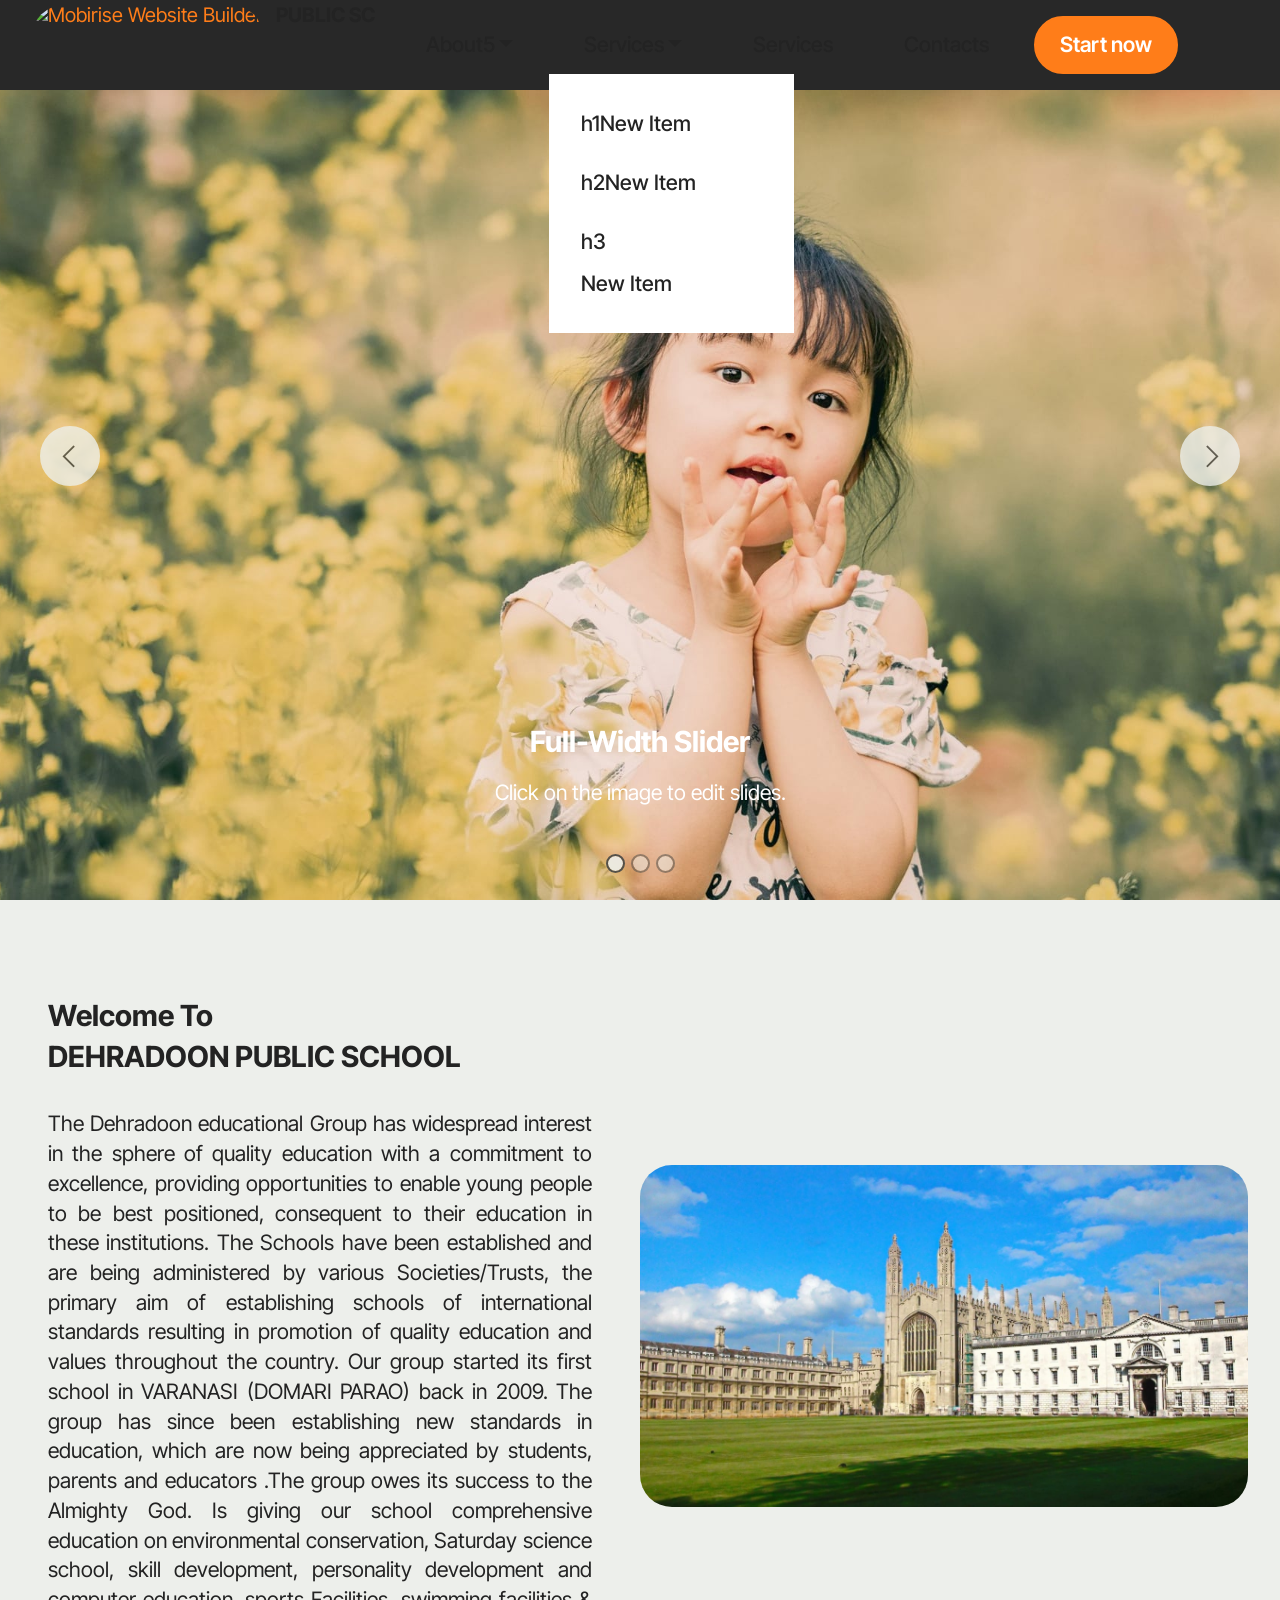
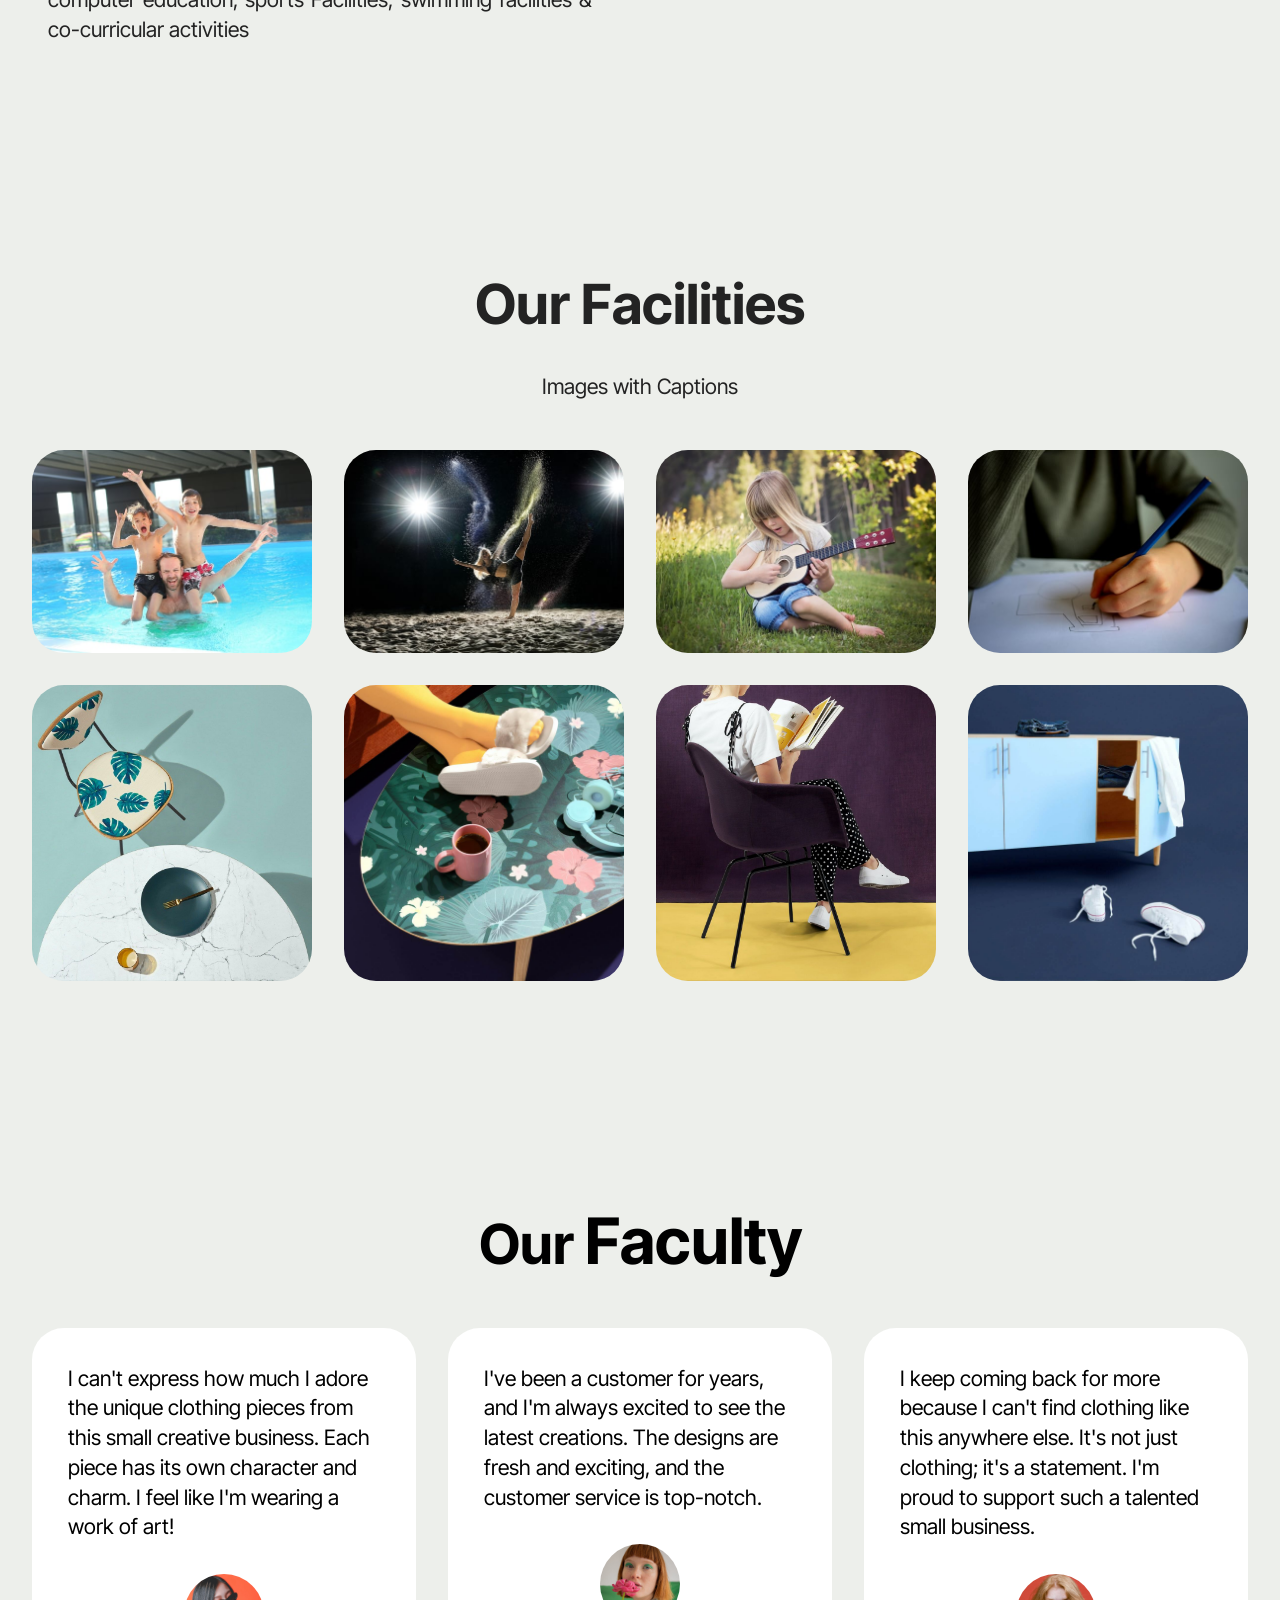
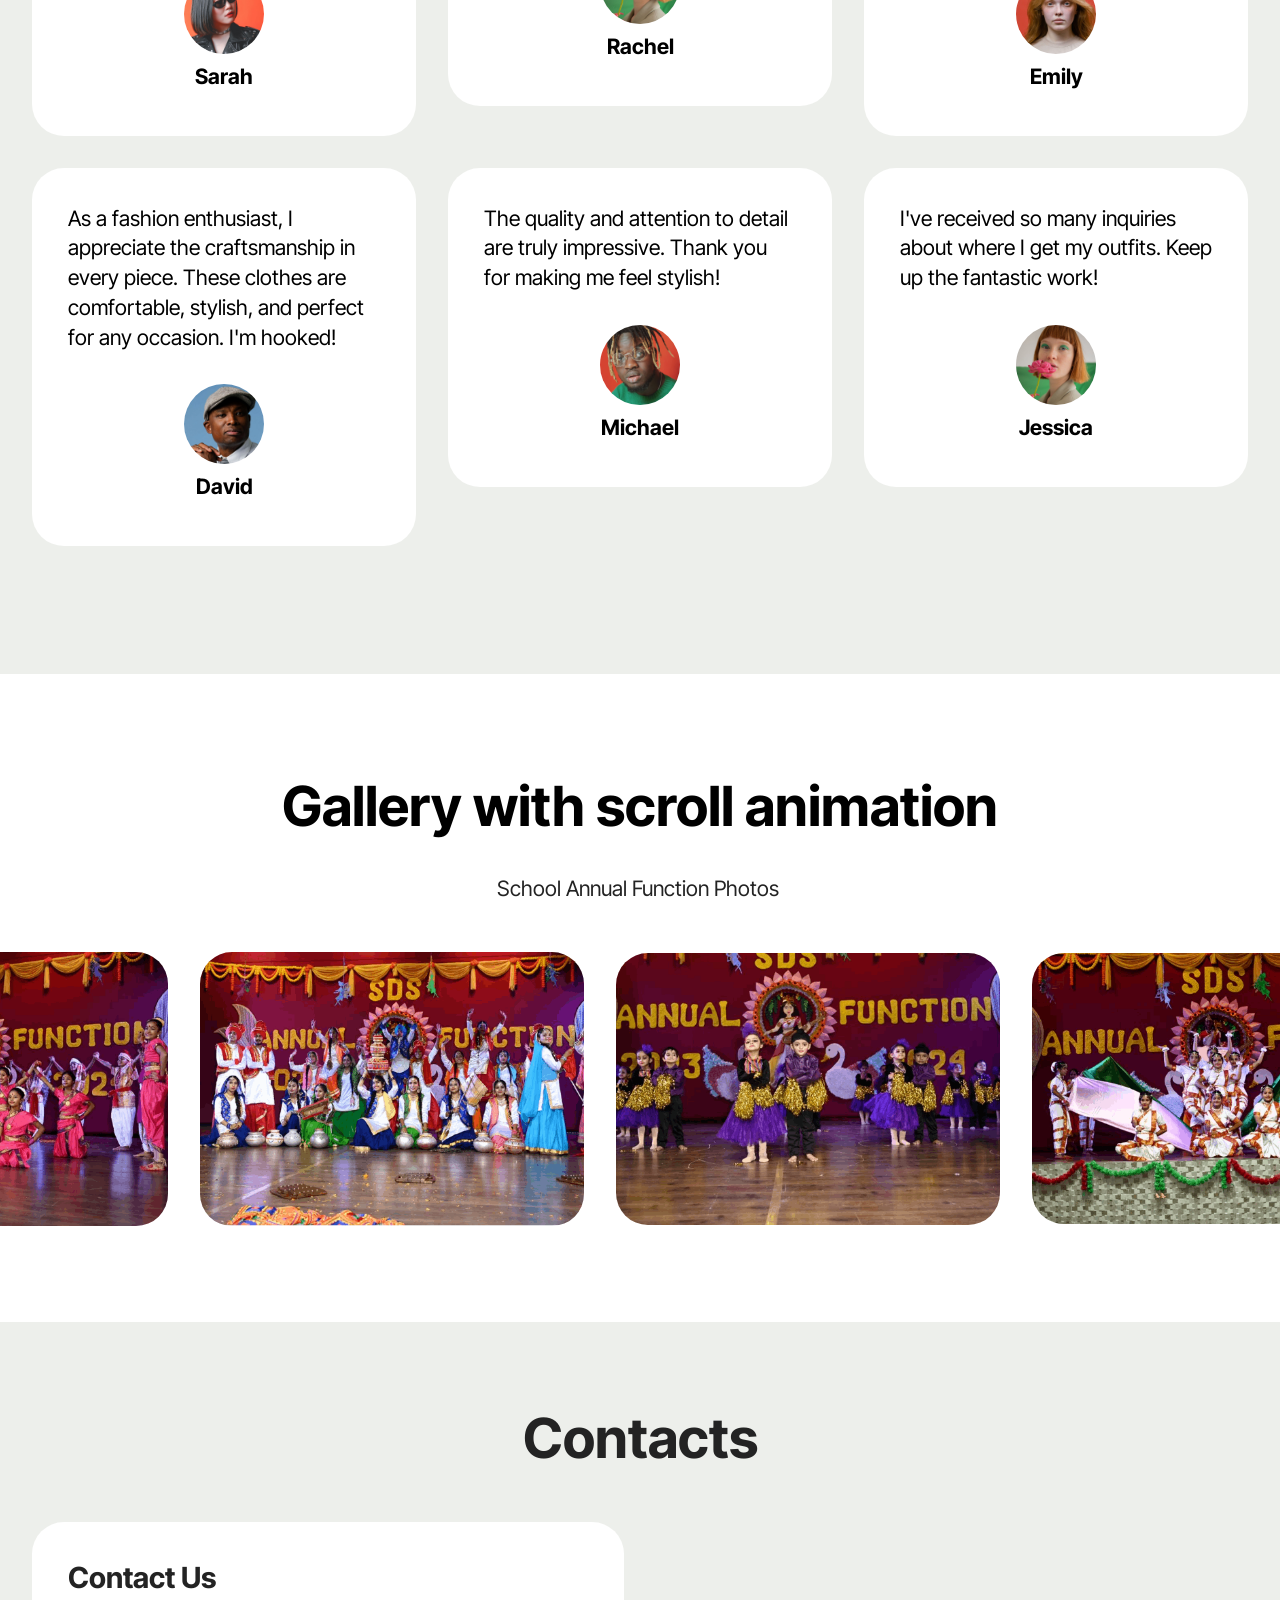
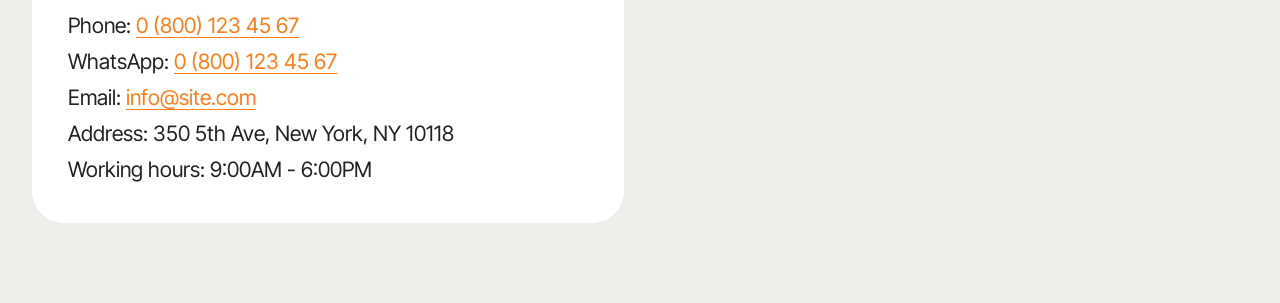
==== commit 4974ae9b: "Add files via upload" ====
--- a/index.html
+++ b/index.html
@@ -6,7 +6,7 @@
   <meta http-equiv="X-UA-Compatible" content="IE=edge">
   <meta name="generator" content="Mobirise v6.1.12, mobirise.com">
   <meta name="viewport" content="width=device-width, initial-scale=1, minimum-scale=1">
-  <link rel="shortcut icon" href="assets/images/mbr-115x64.png" type="image/x-icon">
+  <link rel="shortcut icon" href="assets/images/icom-removebg-preview-103x129.png" type="image/x-icon">
   <meta name="description" content="">
   
   
@@ -18,7 +18,7 @@
   <link rel="stylesheet" href="assets/theme/css/style.css">
   <link rel="preload" href="https://fonts.googleapis.com/css?family=Inter+Tight:100,200,300,400,500,600,700,800,900,100i,200i,300i,400i,500i,600i,700i,800i,900i&display=swap" as="style" onload="this.onload=null;this.rel='stylesheet'">
   <noscript><link rel="stylesheet" href="https://fonts.googleapis.com/css?family=Inter+Tight:100,200,300,400,500,600,700,800,900,100i,200i,300i,400i,500i,600i,700i,800i,900i&display=swap"></noscript>
-  <link rel="preload" as="style" href="assets/mobirise/css/mbr-additional.css?v=cTetMq"><link rel="stylesheet" href="assets/mobirise/css/mbr-additional.css?v=cTetMq" type="text/css">
+  <link rel="preload" as="style" href="assets/mobirise/css/mbr-additional.css?v=dCjaK0"><link rel="stylesheet" href="assets/mobirise/css/mbr-additional.css?v=dCjaK0" type="text/css">
 
   
   
@@ -26,7 +26,7 @@
 </head>
 <body>
   
-  <section data-bs-version="5.1" class="menu menu1 cid-vaHa6yEOk9" once="menu" id="menu01-2k">
+  <section data-bs-version="5.1" class="menu menu2 cid-tJS6tZXiPa" once="menu" id="menu02-0">
 	
 
 	<nav class="navbar navbar-dropdown navbar-fixed-top navbar-expand-lg">
@@ -34,10 +34,10 @@
 			<div class="navbar-brand">
 				<span class="navbar-logo">
 					<a href="index.html">
-						<img src="assets/images/mbr-115x64.png" alt="Mobirise Website Builder" style="height: 3.6rem;">
+						<img src="assets/images/icom-removebg-preview-103x129.png" alt="Mobirise Website Builder" style="height: 5rem;">
 					</a>
 				</span>
-				<span class="navbar-caption-wrap"><a class="navbar-caption text-primary display-4" href="index.html">Dehradoon Public School</a></span>
+				<span class="navbar-caption-wrap"><a class="navbar-caption text-black text-primary display-4" href="index.html#top"></a><p><a class="navbar-caption text-black text-primary display-4" href="index.html#top"></a><a class="navbar-caption text-black text-primary display-4" href="index.html#top" style="display: inline !important;"></a></p><p style="display: inline !important;"><strong>PUBLIC SC</strong></p></span>
 			</div>
 			<button class="navbar-toggler" type="button" data-toggle="collapse" data-bs-toggle="collapse" data-target="#navbarSupportedContent" data-bs-target="#navbarSupportedContent" aria-controls="navbarNavAltMarkup" aria-expanded="false" aria-label="Toggle navigation">
 				<div class="hamburger">
@@ -48,28 +48,17 @@
 				</div>
 			</button>
 			<div class="collapse navbar-collapse" id="navbarSupportedContent">
-				<ul class="navbar-nav nav-dropdown nav-right" data-app-modern-menu="true"><li class="nav-item dropdown open">
-						<a class="nav-link link text-black dropdown-toggle show display-4" href="https://mobiri.se" data-toggle="dropdown-submenu" data-bs-toggle="dropdown" data-bs-auto-close="outside" aria-expanded="true">About</a><div class="dropdown-menu show" aria-labelledby="dropdown-507" data-bs-popper="none"><a class="text-black dropdown-item text-primary display-4" href="About_School.html">About School<br></a><a class="text-black show dropdown-item text-primary display-4" href="Vision_Admission.html">Vision &amp; Mission</a></div>
-					</li><li class="nav-item dropdown"><a class="nav-link link text-black dropdown-toggle display-4" href="https://mobiri.se" data-toggle="dropdown-submenu" data-bs-toggle="dropdown" data-bs-auto-close="outside" aria-expanded="false">Academics </a><div class="dropdown-menu" aria-labelledby="dropdown-307"><a class="text-black dropdown-item text-primary display-4" href="https://abcddefg.com">Academics System</a><a class="text-black show dropdown-item text-primary display-4" href="https://abcddefg.com">Admission Procedure</a></div></li>
+				<ul class="navbar-nav nav-dropdown" data-app-modern-menu="true"><li class="nav-item dropdown">
+						<a class="nav-link link text-black text-primary dropdown-toggle display-4" href="page1.html" data-toggle="dropdown-submenu" data-bs-toggle="dropdown" data-bs-auto-close="outside" aria-expanded="false">About5</a><div class="dropdown-menu" aria-labelledby="dropdown-455"><a class="text-black text-primary dropdown-item display-4" href="page2.html">About School<br></a><a class="text-black text-primary show dropdown-item display-4" href="page3.html">Vision Admission<br><br></a></div>
+					</li>
+					<li class="nav-item dropdown">
+						<a class="nav-link link text-black text-primary dropdown-toggle show display-4" href="index.html#features04-w" aria-expanded="false" data-toggle="dropdown-submenu" data-bs-toggle="dropdown" data-bs-auto-close="outside">Services</a><div class="dropdown-menu show" aria-labelledby="dropdown-876" data-bs-popper="none"><a class="text-black text-primary dropdown-item display-4" href="page1.html">h1New Item</a><a class="text-black text-primary dropdown-item display-4" href="index.html#features04-w">h2New Item</a><a class="text-black text-primary dropdown-item display-4" href="index.html#features04-w">h3<br>New Item</a></div>
+					</li><li class="nav-item"><a class="nav-link link text-black text-primary display-4" href="index.html#features04-w">Services</a></li>
 					<li class="nav-item">
-						<a class="nav-link link text-black display-4" href="https://mobiri.se" aria-expanded="false">MPD CBSE</a>
-					</li>
-					<li class="nav-item">
-						<a class="nav-link link text-black text-primary display-4" href="https://abcddefg.com">Contacts</a>
+						<a class="nav-link link text-black text-primary display-4" href="index.html#contacts02-9">Contacts</a>
 					</li></ul>
-				<div class="icons-menu">
-					<a class="iconfont-wrapper" href="https://mobiri.se">
-						<span class="p-2 mbr-iconfont mobi-mbri-phone mobi-mbri"></span>
-					</a>
-					<a class="iconfont-wrapper" href="https://abc.com">
-						<span class="p-2 mbr-iconfont mobi-mbri-letter mobi-mbri"></span>
-					</a>
-					<a class="iconfont-wrapper" href="https://abc.com">
-						<span class="p-2 mbr-iconfont mobi-mbri-map-pin mobi-mbri"></span>
-					</a>
-					
-				</div>
 				
+				<div class="navbar-buttons mbr-section-btn"><a class="btn btn-primary display-4" href="index.html#form02-6"> Start now</a></div>
 			</div>
 		</div>
 	</nav>
@@ -77,11 +66,11 @@
 
 <section data-bs-version="5.1" class="slider3 cid-vaCoob6Gnr mbr-fullscreen" id="slider03-25">
     
-    <div class="carousel slide carousel-fade" id="vaHT62h0Ji" data-ride="carousel" data-bs-ride="carousel" data-interval="3000" data-bs-interval="3000">
+    <div class="carousel slide carousel-fade" id="vaGXj6bwzc" data-ride="carousel" data-bs-ride="carousel" data-interval="3000" data-bs-interval="3000">
         <ol class="carousel-indicators">
-            <li data-slide-to="0" data-bs-slide-to="0" class="active" data-target="#vaHT62h0Ji" data-bs-target="#vaHT62h0Ji"></li>
-            <li data-slide-to="1" data-bs-slide-to="1" data-target="#vaHT62h0Ji" data-bs-target="#vaHT62h0Ji"></li>
-            <li data-slide-to="2" data-bs-slide-to="2" data-target="#vaHT62h0Ji" data-bs-target="#vaHT62h0Ji"></li>
+            <li data-slide-to="0" data-bs-slide-to="0" class="active" data-target="#vaGXj6bwzc" data-bs-target="#vaGXj6bwzc"></li>
+            <li data-slide-to="1" data-bs-slide-to="1" data-target="#vaGXj6bwzc" data-bs-target="#vaGXj6bwzc"></li>
+            <li data-slide-to="2" data-bs-slide-to="2" data-target="#vaGXj6bwzc" data-bs-target="#vaGXj6bwzc"></li>
         </ol>
         <div class="carousel-inner">
             <div class="carousel-item slider-image item active">
@@ -124,11 +113,11 @@
                 </div>
             </div>
         </div>
-        <a class="carousel-control carousel-control-prev" role="button" data-slide="prev" data-bs-slide="prev" href="#vaHT62h0Ji">
+        <a class="carousel-control carousel-control-prev" role="button" data-slide="prev" data-bs-slide="prev" href="#vaGXj6bwzc">
             <span class="mobi-mbri mobi-mbri-arrow-prev" aria-hidden="true"></span>
             <span class="sr-only visually-hidden">Previous</span>
         </a>
-        <a class="carousel-control carousel-control-next" role="button" data-slide="next" data-bs-slide="next" href="#vaHT62h0Ji">
+        <a class="carousel-control carousel-control-next" role="button" data-slide="next" data-bs-slide="next" href="#vaGXj6bwzc">
             <span class="mobi-mbri mobi-mbri-arrow-next" aria-hidden="true"></span>
             <span class="sr-only visually-hidden">Next</span>
         </a>
@@ -178,84 +167,84 @@
         
         <div class="row mbr-gallery">
             <div class="col-12 col-md-6 col-lg-3 item gallery-image">
-                <div class="item-wrapper mb-3" data-toggle="modal" data-bs-toggle="modal" data-target="#vaHT64KcIK-modal" data-bs-target="#vaHT64KcIK-modal">
-                    <img class="w-100" src="assets/images/mbr-614x409.jpg" alt="Mobirise Website Builder" data-slide-to="0" data-bs-slide-to="0" data-target="#lb-vaHT64KcIK" data-bs-target="#lb-vaHT64KcIK">
-                    <div class="icon-wrapper">
-                        <span class="mobi-mbri mobi-mbri-search mbr-iconfont mbr-iconfont-btn"></span>
-                    </div>
-                </div>
-                
-            </div>
-            <div class="col-12 col-md-6 col-lg-3 item gallery-image">
-                <div class="item-wrapper mb-3" data-toggle="modal" data-bs-toggle="modal" data-target="#vaHT64KcIK-modal" data-bs-target="#vaHT64KcIK-modal">
-                    <img class="w-100" src="assets/images/mbr-1-614x409.jpg" alt="Mobirise Website Builder" data-slide-to="1" data-bs-slide-to="1" data-target="#lb-vaHT64KcIK" data-bs-target="#lb-vaHT64KcIK">
-                    <div class="icon-wrapper">
-                        <span class="mobi-mbri mobi-mbri-search mbr-iconfont mbr-iconfont-btn"></span>
-                    </div>
-                </div>
-                
-            </div>
-            <div class="col-12 col-md-6 col-lg-3 item gallery-image">
-                <div class="item-wrapper mb-3" data-toggle="modal" data-bs-toggle="modal" data-target="#vaHT64KcIK-modal" data-bs-target="#vaHT64KcIK-modal">
-                    <img class="w-100" src="assets/images/mbr-614x410.jpg" alt="Mobirise Website Builder" data-slide-to="2" data-bs-slide-to="2" data-target="#lb-vaHT64KcIK" data-bs-target="#lb-vaHT64KcIK">
-                    <div class="icon-wrapper">
-                        <span class="mobi-mbri mobi-mbri-search mbr-iconfont mbr-iconfont-btn"></span>
-                    </div>
-                </div>
-                
-            </div>
-            <div class="col-12 col-md-6 col-lg-3 item gallery-image">
-                <div class="item-wrapper mb-3" data-toggle="modal" data-bs-toggle="modal" data-target="#vaHT64KcIK-modal" data-bs-target="#vaHT64KcIK-modal">
-                    <img class="w-100" src="assets/images/mbr-2-614x409.jpg" alt="Mobirise Website Builder" data-slide-to="3" data-bs-slide-to="3" data-target="#lb-vaHT64KcIK" data-bs-target="#lb-vaHT64KcIK">
-                    <div class="icon-wrapper">
-                        <span class="mobi-mbri mobi-mbri-search mbr-iconfont mbr-iconfont-btn"></span>
-                    </div>
-                </div>
-                
-            </div>
-            <div class="col-12 col-md-6 col-lg-3 item gallery-image">
-                <div class="item-wrapper mb-3" data-toggle="modal" data-bs-toggle="modal" data-target="#vaHT64KcIK-modal" data-bs-target="#vaHT64KcIK-modal">
-                    <img class="w-100" src="assets/images/gallery10.jpg" alt="Mobirise Website Builder" data-slide-to="4" data-bs-slide-to="4" data-target="#lb-vaHT64KcIK" data-bs-target="#lb-vaHT64KcIK">
-                    <div class="icon-wrapper">
-                        <span class="mobi-mbri mobi-mbri-search mbr-iconfont mbr-iconfont-btn"></span>
-                    </div>
-                </div>
-                
-            </div>
-            <div class="col-12 col-md-6 col-lg-3 item gallery-image">
-                <div class="item-wrapper mb-3" data-toggle="modal" data-bs-toggle="modal" data-target="#vaHT64KcIK-modal" data-bs-target="#vaHT64KcIK-modal">
-                    <img class="w-100" src="assets/images/gallery05.jpg" alt="Mobirise Website Builder" data-slide-to="5" data-bs-slide-to="5" data-target="#lb-vaHT64KcIK" data-bs-target="#lb-vaHT64KcIK">
-                    <div class="icon-wrapper">
-                        <span class="mobi-mbri mobi-mbri-search mbr-iconfont mbr-iconfont-btn"></span>
-                    </div>
-                </div>
-                
-            </div>
-            <div class="col-12 col-md-6 col-lg-3 item gallery-image">
-                <div class="item-wrapper mb-3" data-toggle="modal" data-bs-toggle="modal" data-target="#vaHT64KcIK-modal" data-bs-target="#vaHT64KcIK-modal">
-                    <img class="w-100" src="assets/images/gallery06.jpg" alt="Mobirise Website Builder" data-slide-to="6" data-bs-slide-to="6" data-target="#lb-vaHT64KcIK" data-bs-target="#lb-vaHT64KcIK">
-                    <div class="icon-wrapper">
-                        <span class="mobi-mbri mobi-mbri-search mbr-iconfont mbr-iconfont-btn"></span>
-                    </div>
-                </div>
-                
-            </div>
-            <div class="col-12 col-md-6 col-lg-3 item gallery-image">
-                <div class="item-wrapper mb-3" data-toggle="modal" data-bs-toggle="modal" data-target="#vaHT64KcIK-modal" data-bs-target="#vaHT64KcIK-modal">
-                    <img class="w-100" src="assets/images/gallery07.jpg" alt="Mobirise Website Builder" data-slide-to="7" data-bs-slide-to="7" data-target="#lb-vaHT64KcIK" data-bs-target="#lb-vaHT64KcIK">
-                    <div class="icon-wrapper">
-                        <span class="mobi-mbri mobi-mbri-search mbr-iconfont mbr-iconfont-btn"></span>
-                    </div>
-                </div>
-                
-            </div>
-        </div>
-
-        <div class="modal mbr-slider" tabindex="-1" role="dialog" aria-hidden="true" id="vaHT64KcIK-modal">
+                <div class="item-wrapper mb-3" data-toggle="modal" data-bs-toggle="modal" data-target="#vaGXj7Rs3u-modal" data-bs-target="#vaGXj7Rs3u-modal">
+                    <img class="w-100" src="assets/images/mbr-614x409.jpg" alt="Mobirise Website Builder" data-slide-to="0" data-bs-slide-to="0" data-target="#lb-vaGXj7Rs3u" data-bs-target="#lb-vaGXj7Rs3u">
+                    <div class="icon-wrapper">
+                        <span class="mobi-mbri mobi-mbri-search mbr-iconfont mbr-iconfont-btn"></span>
+                    </div>
+                </div>
+                
+            </div>
+            <div class="col-12 col-md-6 col-lg-3 item gallery-image">
+                <div class="item-wrapper mb-3" data-toggle="modal" data-bs-toggle="modal" data-target="#vaGXj7Rs3u-modal" data-bs-target="#vaGXj7Rs3u-modal">
+                    <img class="w-100" src="assets/images/mbr-1-614x409.jpg" alt="Mobirise Website Builder" data-slide-to="1" data-bs-slide-to="1" data-target="#lb-vaGXj7Rs3u" data-bs-target="#lb-vaGXj7Rs3u">
+                    <div class="icon-wrapper">
+                        <span class="mobi-mbri mobi-mbri-search mbr-iconfont mbr-iconfont-btn"></span>
+                    </div>
+                </div>
+                
+            </div>
+            <div class="col-12 col-md-6 col-lg-3 item gallery-image">
+                <div class="item-wrapper mb-3" data-toggle="modal" data-bs-toggle="modal" data-target="#vaGXj7Rs3u-modal" data-bs-target="#vaGXj7Rs3u-modal">
+                    <img class="w-100" src="assets/images/mbr-614x410.jpg" alt="Mobirise Website Builder" data-slide-to="2" data-bs-slide-to="2" data-target="#lb-vaGXj7Rs3u" data-bs-target="#lb-vaGXj7Rs3u">
+                    <div class="icon-wrapper">
+                        <span class="mobi-mbri mobi-mbri-search mbr-iconfont mbr-iconfont-btn"></span>
+                    </div>
+                </div>
+                
+            </div>
+            <div class="col-12 col-md-6 col-lg-3 item gallery-image">
+                <div class="item-wrapper mb-3" data-toggle="modal" data-bs-toggle="modal" data-target="#vaGXj7Rs3u-modal" data-bs-target="#vaGXj7Rs3u-modal">
+                    <img class="w-100" src="assets/images/mbr-2-614x409.jpg" alt="Mobirise Website Builder" data-slide-to="3" data-bs-slide-to="3" data-target="#lb-vaGXj7Rs3u" data-bs-target="#lb-vaGXj7Rs3u">
+                    <div class="icon-wrapper">
+                        <span class="mobi-mbri mobi-mbri-search mbr-iconfont mbr-iconfont-btn"></span>
+                    </div>
+                </div>
+                
+            </div>
+            <div class="col-12 col-md-6 col-lg-3 item gallery-image">
+                <div class="item-wrapper mb-3" data-toggle="modal" data-bs-toggle="modal" data-target="#vaGXj7Rs3u-modal" data-bs-target="#vaGXj7Rs3u-modal">
+                    <img class="w-100" src="assets/images/gallery10.jpg" alt="Mobirise Website Builder" data-slide-to="4" data-bs-slide-to="4" data-target="#lb-vaGXj7Rs3u" data-bs-target="#lb-vaGXj7Rs3u">
+                    <div class="icon-wrapper">
+                        <span class="mobi-mbri mobi-mbri-search mbr-iconfont mbr-iconfont-btn"></span>
+                    </div>
+                </div>
+                
+            </div>
+            <div class="col-12 col-md-6 col-lg-3 item gallery-image">
+                <div class="item-wrapper mb-3" data-toggle="modal" data-bs-toggle="modal" data-target="#vaGXj7Rs3u-modal" data-bs-target="#vaGXj7Rs3u-modal">
+                    <img class="w-100" src="assets/images/gallery05.jpg" alt="Mobirise Website Builder" data-slide-to="5" data-bs-slide-to="5" data-target="#lb-vaGXj7Rs3u" data-bs-target="#lb-vaGXj7Rs3u">
+                    <div class="icon-wrapper">
+                        <span class="mobi-mbri mobi-mbri-search mbr-iconfont mbr-iconfont-btn"></span>
+                    </div>
+                </div>
+                
+            </div>
+            <div class="col-12 col-md-6 col-lg-3 item gallery-image">
+                <div class="item-wrapper mb-3" data-toggle="modal" data-bs-toggle="modal" data-target="#vaGXj7Rs3u-modal" data-bs-target="#vaGXj7Rs3u-modal">
+                    <img class="w-100" src="assets/images/gallery06.jpg" alt="Mobirise Website Builder" data-slide-to="6" data-bs-slide-to="6" data-target="#lb-vaGXj7Rs3u" data-bs-target="#lb-vaGXj7Rs3u">
+                    <div class="icon-wrapper">
+                        <span class="mobi-mbri mobi-mbri-search mbr-iconfont mbr-iconfont-btn"></span>
+                    </div>
+                </div>
+                
+            </div>
+            <div class="col-12 col-md-6 col-lg-3 item gallery-image">
+                <div class="item-wrapper mb-3" data-toggle="modal" data-bs-toggle="modal" data-target="#vaGXj7Rs3u-modal" data-bs-target="#vaGXj7Rs3u-modal">
+                    <img class="w-100" src="assets/images/gallery07.jpg" alt="Mobirise Website Builder" data-slide-to="7" data-bs-slide-to="7" data-target="#lb-vaGXj7Rs3u" data-bs-target="#lb-vaGXj7Rs3u">
+                    <div class="icon-wrapper">
+                        <span class="mobi-mbri mobi-mbri-search mbr-iconfont mbr-iconfont-btn"></span>
+                    </div>
+                </div>
+                
+            </div>
+        </div>
+
+        <div class="modal mbr-slider" tabindex="-1" role="dialog" aria-hidden="true" id="vaGXj7Rs3u-modal">
             <div class="modal-dialog" role="document">
                 <div class="modal-content">
                     <div class="modal-body">
-                        <div class="carousel slide" data-pause="false" data-bs-pause="false" id="lb-vaHT64KcIK" data-interval="5000" data-bs-interval="5000">
+                        <div class="carousel slide" data-pause="false" data-bs-pause="false" id="lb-vaGXj7Rs3u" data-interval="5000" data-bs-interval="5000">
                             <div class="carousel-inner">
                                 <div class="carousel-item active">
                                     <img class="d-block w-100" src="assets/images/mbr-614x409.jpg" alt="Mobirise Website Builder">
@@ -283,22 +272,22 @@
                                 </div>
                             </div>
                             <ol class="carousel-indicators">
-                                <li data-slide-to="0" data-bs-slide-to="0" class="active" data-target="#lb-vaHT64KcIK" data-bs-target="#lb-vaHT64KcIK"></li>
-                                <li data-slide-to="1" data-bs-slide-to="1" data-target="#lb-vaHT64KcIK" data-bs-target="#lb-vaHT64KcIK"></li>
-                                <li data-slide-to="2" data-bs-slide-to="2" data-target="#lb-vaHT64KcIK" data-bs-target="#lb-vaHT64KcIK"></li>
-                                <li data-slide-to="3" data-bs-slide-to="3" data-target="#lb-vaHT64KcIK" data-bs-target="#lb-vaHT64KcIK"></li>
-                                <li data-slide-to="4" data-bs-slide-to="4" data-target="#lb-vaHT64KcIK" data-bs-target="#lb-vaHT64KcIK"></li>
-                                <li data-slide-to="5" data-bs-slide-to="5" data-target="#lb-vaHT64KcIK" data-bs-target="#lb-vaHT64KcIK"></li>
-                                <li data-slide-to="6" data-bs-slide-to="6" data-target="#lb-vaHT64KcIK" data-bs-target="#lb-vaHT64KcIK"></li>
-                                <li data-slide-to="7" data-bs-slide-to="7" data-target="#lb-vaHT64KcIK" data-bs-target="#lb-vaHT64KcIK"></li>
+                                <li data-slide-to="0" data-bs-slide-to="0" class="active" data-target="#lb-vaGXj7Rs3u" data-bs-target="#lb-vaGXj7Rs3u"></li>
+                                <li data-slide-to="1" data-bs-slide-to="1" data-target="#lb-vaGXj7Rs3u" data-bs-target="#lb-vaGXj7Rs3u"></li>
+                                <li data-slide-to="2" data-bs-slide-to="2" data-target="#lb-vaGXj7Rs3u" data-bs-target="#lb-vaGXj7Rs3u"></li>
+                                <li data-slide-to="3" data-bs-slide-to="3" data-target="#lb-vaGXj7Rs3u" data-bs-target="#lb-vaGXj7Rs3u"></li>
+                                <li data-slide-to="4" data-bs-slide-to="4" data-target="#lb-vaGXj7Rs3u" data-bs-target="#lb-vaGXj7Rs3u"></li>
+                                <li data-slide-to="5" data-bs-slide-to="5" data-target="#lb-vaGXj7Rs3u" data-bs-target="#lb-vaGXj7Rs3u"></li>
+                                <li data-slide-to="6" data-bs-slide-to="6" data-target="#lb-vaGXj7Rs3u" data-bs-target="#lb-vaGXj7Rs3u"></li>
+                                <li data-slide-to="7" data-bs-slide-to="7" data-target="#lb-vaGXj7Rs3u" data-bs-target="#lb-vaGXj7Rs3u"></li>
                             </ol>
                             <a role="button" href="" class="close" data-dismiss="modal" data-bs-dismiss="modal" aria-label="Close">
                             </a>
-                            <a class="carousel-control-prev carousel-control" role="button" data-slide="prev" data-bs-slide="prev" href="#lb-vaHT64KcIK">
+                            <a class="carousel-control-prev carousel-control" role="button" data-slide="prev" data-bs-slide="prev" href="#lb-vaGXj7Rs3u">
                                 <span class="mobi-mbri mobi-mbri-arrow-prev" aria-hidden="true"></span>
                                 <span class="sr-only visually-hidden">Previous</span>
                             </a>
-                            <a class="carousel-control-next carousel-control" role="button" data-slide="next" data-bs-slide="next" href="#lb-vaHT64KcIK">
+                            <a class="carousel-control-next carousel-control" role="button" data-slide="next" data-bs-slide="next" href="#lb-vaGXj7Rs3u">
                                 <span class="mobi-mbri mobi-mbri-arrow-next" aria-hidden="true"></span>
                                 <span class="sr-only visually-hidden">Next</span>
                             </a>
@@ -494,26 +483,9 @@
             </div>
         </div>
     </div>
-</section>
-
-<section data-bs-version="5.1" class="footer4 cid-vaH8nAcNwQ" once="footers" id="footer04-2i">
-
-    
-
-    
-
-    <div class="container">
-        <div class="media-container-row align-center mbr-white">
-            <div class="col-12">
-                <p class="mbr-text mb-0 mbr-fonts-style display-7">
-                    © Copyright&nbsp; - All Rights Reserved
-                </p>
-            </div>
-        </div>
-    </div>
-</section><section class="display-7" style="padding: 0;align-items: center;justify-content: center;flex-wrap: wrap;    align-content: center;display: flex;position: relative;height: 4rem;">" style="flex: 1 1;height: 4rem;position: absolute;width: 100%;z-index: 1;"><img alt="" style="height: 4rem;" src="[data-uri]"></a><p style="margin: 0;text-align: center;" class="display-7">&#8204;</p><a style="z-index:1" a></section><script src="assets/bootstrap/js/bootstrap.bundle.min.js"></script>  <script src="assets/smoothscroll/smooth-scroll.js"></script>  <script src="assets/ytplayer/index.js"></script>  <script src="assets/masonry/masonry.pkgd.min.js"></script>  <script src="assets/imagesloaded/imagesloaded.pkgd.min.js"></script>  <script src="assets/scrollgallery/scroll-gallery.js"></script>  <script src="assets/dropdown/js/navbar-dropdown.js"></script>  <script src="assets/theme/js/script.js"></script>  
-  
-  
-  <input name="animation" type="hidden">
+
+  
+  
+  
   </body>
 </html>
